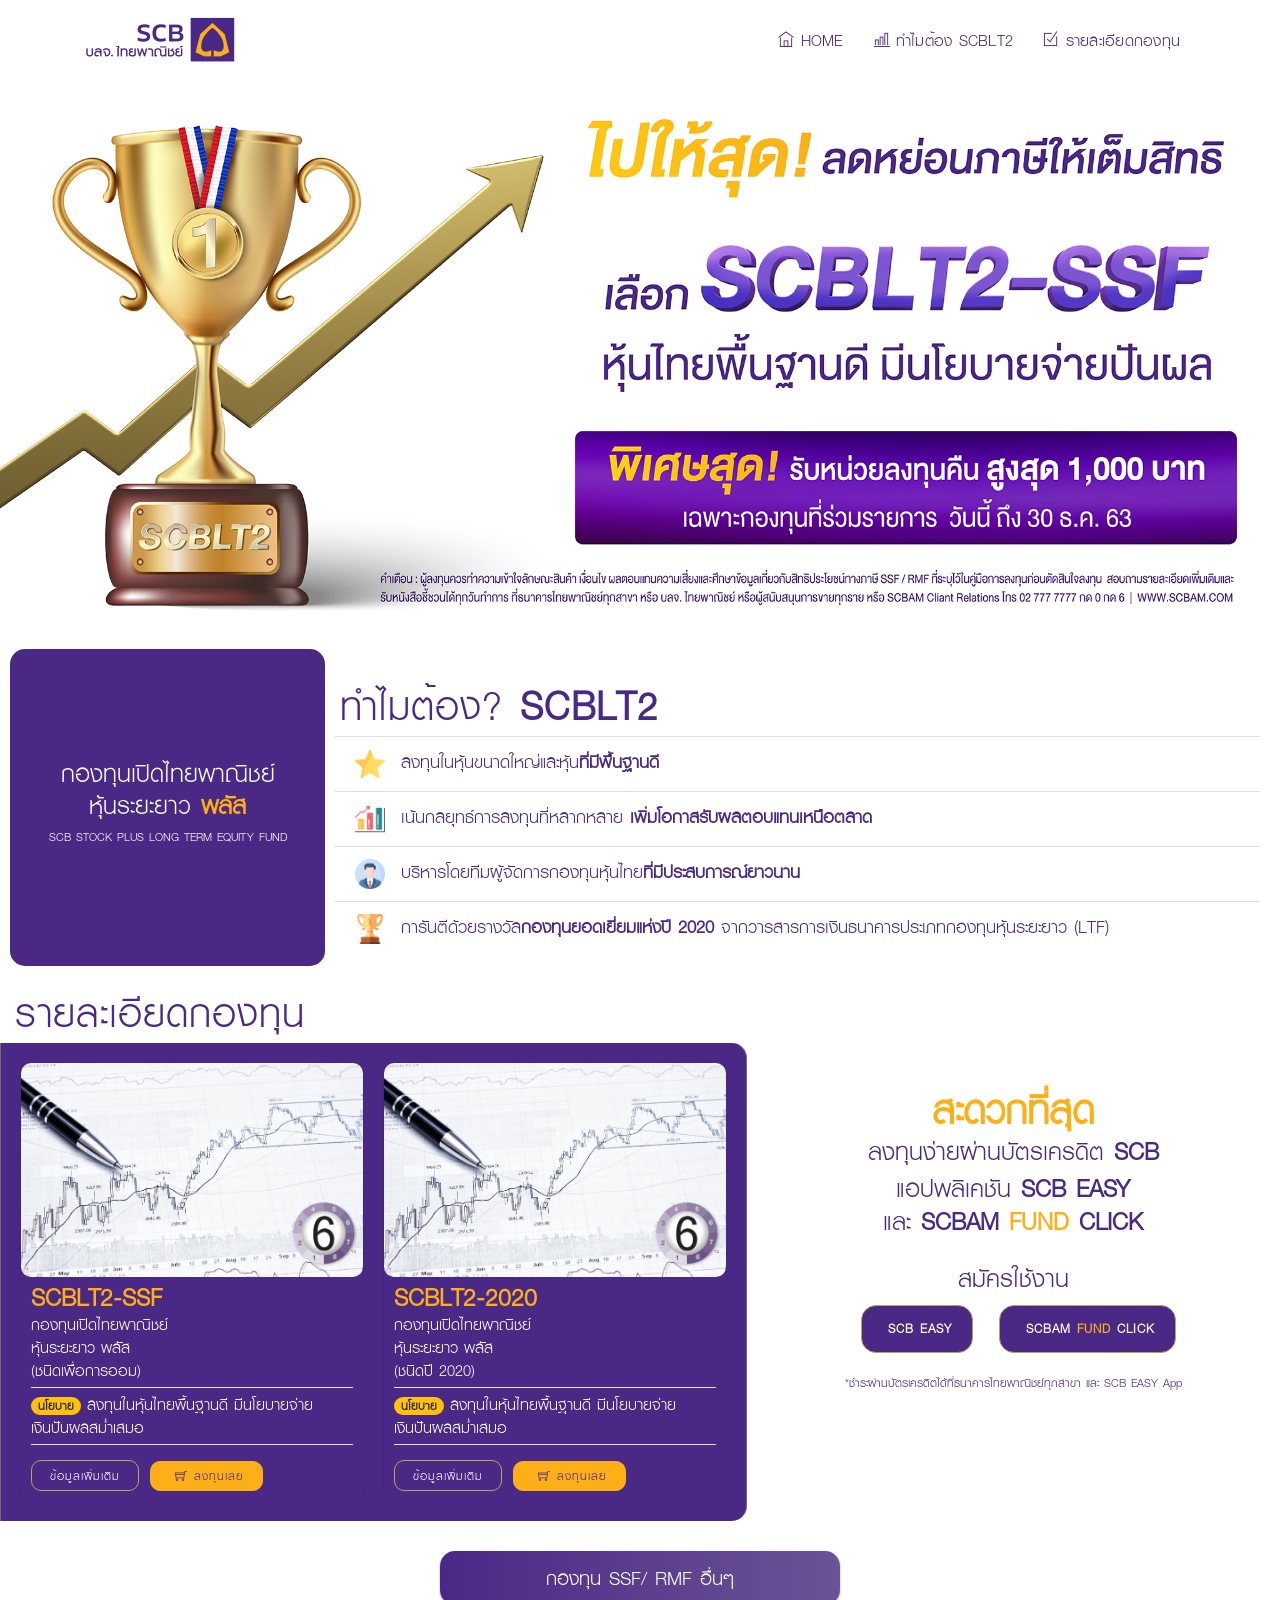
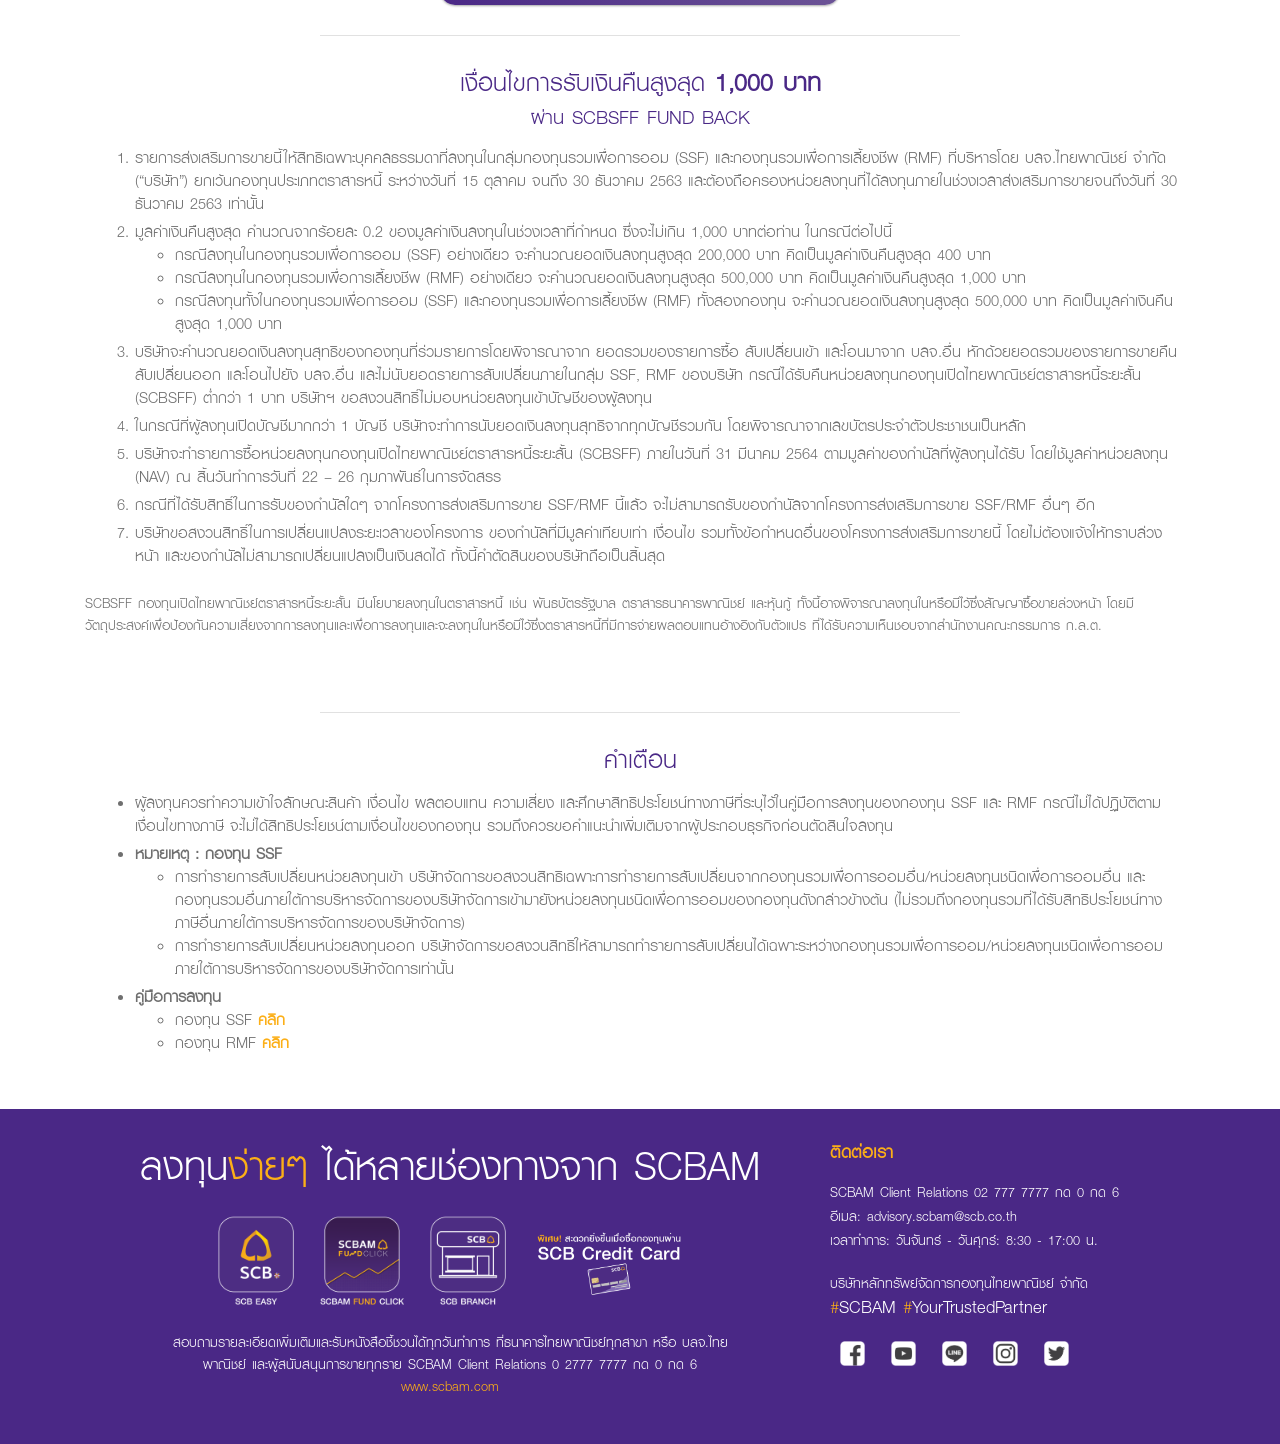
==== index.html @ 469ed24d "test_1" ====
<!doctype html>
<html lang="en">
    <head>
  <meta charset="utf-8">
  <meta name="viewport" content="width=device-width, initial-scale=1, shrink-to-fit=yes">
  <meta http-equiv="X-UA-Compatible" content="IE=edge">
  <meta name="description" content="ไปให้สุด!! ลดหย่อนภาษีให้เต็มสิทธิ เลือก SCBLT2-SSF หุ้นไทยพื้นฐานดี มีนโยบายจ่ายปันผล">
  <meta name="keywords" content="ไปให้สุด!! ลดหย่อนภาษีให้เต็มสิทธิ เลือก SCBLT2-SSF หุ้นไทยพื้นฐานดี มีนโยบายจ่ายปันผล">
  <meta name="author" content="CC">
  <meta name="apple-mobile-web-app-capable" content="yes">
		
  	<!-- Google Analytics  -->
  	<script type="text/javascript">

  var _gaq = _gaq || [];

  _gaq.push(['_setAccount', 'UA-19525207-1']);

  _gaq.push(['_trackPageview']);



  (function() {

    var ga = document.createElement('script'); ga.type = 'text/javascript'; ga.async = true;

    ga.src = ('https:' == document.location.protocol ? 'https://ssl' : 'http://www') + '.google-analytics.com/ga.js';

    var s = document.getElementsByTagName('script')[0]; s.parentNode.insertBefore(ga, s);

  })();

</script>		
  	<!-- Google Analytics  -->
		
<!-- Google Tag Manager -->
<script>(function(w,d,s,l,i){w[l]=w[l]||[];w[l].push({'gtm.start':
new Date().getTime(),event:'gtm.js'});var f=d.getElementsByTagName(s)[0],
j=d.createElement(s),dl=l!='dataLayer'?'&l='+l:'';j.async=true;j.src=
'https://www.googletagmanager.com/gtm.js?id='+i+dl;f.parentNode.insertBefore(j,f);
})(window,document,'script','dataLayer','GTM-55FWNGS');</script>
<!-- End Google Tag Manager -->		
        
    <!-- Facebook Pixel Code -->
    <script>
  !function(f,b,e,v,n,t,s)
  {if(f.fbq)return;n=f.fbq=function(){n.callMethod?
  n.callMethod.apply(n,arguments):n.queue.push(arguments)};
  if(!f._fbq)f._fbq=n;n.push=n;n.loaded=!0;n.version='2.0';
  n.queue=[];t=b.createElement(e);t.async=!0;
  t.src=v;s=b.getElementsByTagName(e)[0];
  s.parentNode.insertBefore(t,s)}(window, document,'script',
  'https://connect.facebook.net/en_US/fbevents.js');
  fbq('init', '694422924288775');
  fbq('track', 'PageView');
        </script>
	<noscript><img height="1" width="1" style="display:none"
  src="https://www.facebook.com/tr?id=694422924288775&ev=PageView&noscript=1"
/></noscript>
    <!-- End Facebook Pixel Code -->


  
  <title>ไปให้สุด!! ลดหย่อนภาษีให้เต็มสิทธิ เลือก SCBLT2-SSF หุ้นไทยพื้นฐานดี มีนโยบายจ่ายปันผล</title>
  
  <link rel="shortcut icon" type="image/x-icon" href="static/img/mini logo.ico">

  <!-- Plugin CSS -->
  <link href="static/plugin/bootstrap/css/bootstrap.min.css" rel="stylesheet">
  <link href="static/plugin/themify-icons/themify-icons.css" rel="stylesheet">
  <link href="static/plugin/owl-carousel/css/owl.carousel.min.css" rel="stylesheet">
  <!-- End -->



  <!-- Theme css -->
  <link href="static/css/header.css" rel="stylesheet">
  <link href="static/css/style_new.css" rel="stylesheet">
  <link href="static/css/color/default.css" rel="stylesheet" id="color_theme">
  <link href="static/css/scrolldown.css" rel="stylesheet" type="text/css">
  <link href="static/cifont/cifont.css" rel="stylesheet" type="text/css">
  <link href="static/css/responsive.css" rel="stylesheet" type="text/css">
  <link href="static/plugin/et-line/style.css" rel="stylesheet">
  <!-- End -->

		
	<style>
        .read-more {
  display: none;}
        
    .bg-center-top-left { background-position: top left; }
    
	.cc-justify {
    text-align: justify;
    text-justify: distribute;
        }
	
    .color-red {color:red}

	.videoWrapper {
	position: relative;
	padding-bottom: 56.25%; /* 16:9 */
	padding-top: 25px;
	height: 0;
	
	}
	.videoWrapper iframe {
	position: absolute;
	top: 0;
	left: 0;
	width: 100%;
	height: 100%;
	}
		
	.vdo-light-violet-scb-bg {background-color: #ecdffd}
		
	@media (max-width: 767px){
	.sm-violet-bg {background-color:#4a2886;
	}
    
	</style>
    		        
        
    <style>
        .theme-g-bg-new{
	background: #baa256;
	background: -moz-linear-gradient(left, #baa256 0%, #000 100%);
	background: -webkit-linear-gradient(left, #baa256 0%,#000 100%);
	background: linear-gradient(to right, #4a2886 0%,#3d1e73 100%);
	filter: progid:DXImageTransform.Microsoft.gradient( startColorstr='#baa256', endColorstr='#000',GradientType=1 );
}
        </style>
        
		
		
        

		
        
    </head>
	<!-- ========== Body Starts ========== -->
	<body data-spy="scroll" data-target=".navbar" data-offset="0">
  	<div id="loading">
    <div class="load-circle"><span class="one"></span></div>
  	</div>
		
		<!-- Google Tag Manager (noscript) -->
<noscript><iframe src="https://www.googletagmanager.com/ns.html?id=GTM-55FWNGS"
height="0" width="0" style="display:none;visibility:hidden"></iframe></noscript>
<!-- End Google Tag Manager (noscript) -->
		
  <!-- ========== Header Start ======== -->
        <header class="header header-white header-height " style="height: 80px;">
    <div class="fixed-header-bar">
		
      <!-- Container Start -->
      <div class="container">
        <nav class="navbar navbar-expand-lg menu-hover-text">
          <!-- navbar-brand -->
          <a class="navbar-brand" href="https://www.scbam.com/th/home" target="_blank">
			<img src="static/img/2_logo_scbam.png" alt="" width="150" title=""></a>
          <!-- / -->
          <!-- Mobile Toggle -->
            <button class="navbar-toggler hidden-lg-up" type="button" data-toggle="collapse" data-target="#header-01" aria-controls="header-01" aria-expanded="false" aria-label="Toggle navigation">
              <span></span>
              <span></span>
              <span></span>
            </button>
          <!-- /-->
          <div id="header-01" class="collapse navbar-collapse top-menu text-center">
            <!-- Menu Start -->
            <ul class="navbar-nav ml-auto">
              <li class="nav-item">
                <a class="nav-link" href="#"><i class="ti-home"></i> Home</a>
              </li>
				                
              <li class="nav-item ">
                <a class="nav-link" href="#why"><i class="ti-bar-chart"></i> ทำไมต้อง SCBLT2</a>
              </li>
				
				              <li class="nav-item ">
                <a class="nav-link" href="#de"><i class="ti-check-box"></i> รายละเอียดกองทุน</a>
              </li>

				
            </ul>
            <!-- / -->
          </div>
        </nav><!-- / -->
      </div>
      <!-- / -->
    </div> <!-- .fixed-header-bar -->
		
		
  </header> 
  <!-- ========== Header End ========== -->

  <!-- ========== Main Start ======== -->  
  <main>
      
    <section>
                    <div class="scroll-down sm-hidden-min" address="true"></div>

      <style>
          
.scroll-down {
  opacity: 1;
  -webkit-transition: all .5s ease-in 3s;
  transition: all .5s ease-in 3s;
}

.scroll-down {
  position: absolute;
  bottom: 30px;
    top: 55%;
  left: 50%;
  margin-left: -16px;
  display: block;
  width: 40px;
  height: 40px;
  border: 5px solid #fcaf17;
  background-size: 14px auto;
  border-radius: 50%;
  z-index: 2;
  -webkit-animation: bounce 2s infinite 2s;
  animation: bounce 2s infinite 2s;
  -webkit-transition: all .2s ease-in;
  transition: all .2s ease-in;
  transform: scale(1)
}

.scroll-down:before {
    position: absolute;
    top: calc(50% - 8px);
    left: calc(50% - 6px);
    transform: rotate(-45deg);
    display: block;
    width: 12px;
    height: 12px;
    content: "";
    border: 5px solid #fcaf17;
    border-width: 0px 0 5px 5px;
}

@keyframes bounce {
  0%,
  100%,
  20%,
  50%,
  80% {
    -webkit-transform: translateY(0);
    -ms-transform: translateY(0);
    transform: translateY(0);
  }
  40% {
    -webkit-transform: translateY(-10px);
    -ms-transform: translateY(-10px);
    transform: translateY(-10px);
  }
  60% {
    -webkit-transform: translateY(-5px);
    -ms-transform: translateY(-5px);
    transform: translateY(-5px);
  }
}
          </style>
      </section>
	  
	<section class="">
	  <img src="static/img/SCBAM-RMF-SSF/kv-lt2-sq.jpg" width="100%" alt="nature" class="">
	  </section> <!kv>
	  
	<section class="p-10px-tb">
      <div class="container-fluid">
        <div class="row p-10px sm-p-5px">
			
          <div class="col-12 col-md-3 violet-scb border-radius-15px p-10px-lr p-7-t sm-p-10px-b sm-hidden">
         <div class="justify-content-center text-center">
              <h6 class="color-white font-alt sm-font-30 m-20px-t sm-m-0px m-5px-b">กองทุนเปิดไทยพาณิชย์<br>หุ้นระยะยาว <span class="color-fcaf17 font-w-600">พลัส</span></h6>
			  <p class="font-alt font-12 sm-font-18 color-white">SCB STOCK PLUS LONG TERM EQUITY FUND</p>
        </div>
			  
          </div><!-- col --> <!sm-hidden>
			
          <div class="col-12 col-md-3 sm-hidden-min">
         <div class="justify-content-center text-center">
              <h6 class="color-4a2886 font-alt sm-font-30 m-20px-t sm-m-10px-b m-5px-b">กองทุนเปิดไทยพาณิชย์<br>หุ้นระยะยาว <span class="color-fcaf17 font-w-600">พลัส</span></h6>
			  <p class="font-alt font-12 sm-font-18 color-4a2886">SCB STOCK PLUS LONG TERM EQUITY FUND</p>
        </div>
			  
          </div><!-- col --> <!sm-hidden-min>

          <div class="col-12 col-md-9 m-20px-t sm-m-40px-t  p-10px">
<h4 class="color-4a2886 m-0px sm-m-5px-b m-5px-b m-5px-l letter-spacing-1 font-alt sm-font-30 text-left">ทำไมต้อง? <b>SCBLT2</b></h4>

<ul class="list-group list-group-flush">
  <li class="list-group-item">
<div class="media">
  <img src="static/img/SCBAM-RMF-SSF/bu-1.png" width="30px" class="mr-3" alt="">
  <div class="media-body">
	            <div class="font-18 sm-font-16 color-4a2886">ลงทุนในหุ้นขนาดใหญ่และหุ้น<b>ที่มีพื้นฐานดี</b></div>
	  
  </div>
</div>
	</li>
  <li class="list-group-item">
<div class="media">
  <img src="static/img/SCBAM-RMF-SSF/bu-2.png" width="30px" class="mr-3" alt="">
  <div class="media-body">
	            <div class="font-18 sm-font-16 color-4a2886">เน้นกลยุทธ์การลงทุนที่หลากหลาย <b>เพิ่มโอกาสรับผลตอบแทนเหนือตลาด</b></div>
	  
  </div>
</div>

	</li>
  <li class="list-group-item">
<div class="media">
  <img src="static/img/SCBAM-RMF-SSF/bu-3.png" width="30px" class="mr-3" alt="">
  <div class="media-body">
	            <div class="font-18 sm-font-16 color-4a2886">บริหารโดยทีมผู้จัดการกองทุนหุ้นไทย<b>ที่มีประสบการณ์ยาวนาน</b></div>
	  
  </div>
</div>

	</li>
  <li class="list-group-item">
<div class="media">
  <img src="static/img/SCBAM-RMF-SSF/bu-4.png" width="30px" class="mr-3" alt="">
  <div class="media-body">
	            <div class="font-18 sm-font-16 color-4a2886">การันตีด้วยรางวัล<b>กองทุนยอดเยี่ยมแห่งปี 2020</b> จากวารสารการเงินธนาคารประเภทกองทุนหุ้นระยะยาว (LTF)</div>
	  
  </div>
</div>

	</li>
</ul>          </div> <!-- col --> <!why>
        </div><!-- row -->
      </div><!-- container -->

    </section>	  
	  
	<section class="" id="de">
      <div class="container-fluid">
	<h4 class="color-4a2886 m-0px sm-m-0px-b m-5px-b sm-m-5px-b letter-spacing-1 font-alt sm-font-30 text-left">รายละเอียดกองทุน</h4>
        <div class="row">
          <div class="col-12 col-md-7 violet-scb border-lr sm-hidden">
			  
			  			<div class="m-20px-tb m-10px-lr">
        <div class="owl-carousel" data-nav-arrow="false" data-nav-dots="true" data-items="2" data-md-items="2" data-sm-items="2" data-xs-items="2" data-xx-items="1" data-space="1" data-autoplay="false" data-loop="false">
            
		  <div class="m-10px-lr border-radius-10px box-shadow-light">
              <div class="p-0px">
                  <img src="static/img/SCBAM-RMF-SSF/SCBLT2-SSF.jpg" alt="" class="border-radius-10px m-5px-b">
              </div>
              <div class="m-10px-lr">
        <!link><a href="https://www.scbam.com/th/fund/reduce-taxes/fund-information/scblt2-ssf" target="_blank" class="color-fcaf17 font-25 font-w-600">SCBLT2-SSF</a>
                <p class="m-0px font-16 color-white">กองทุนเปิดไทยพาณิชย์<br>หุ้นระยะยาว พลัส <br>(ชนิดเพื่อการออม)</p>
                  <hr class="m-5px-tb">
                <p class="m-5px-tb font-16 color-white"><span class="badge badge-pill badge-warning">นโยบาย</span> ลงทุนในหุ้นไทยพื้นฐานดี มีนโยบายจ่ายเงินปันผลสม่ำเสมอ</p>
                  <hr class="m-5px-tb">
		<!link><a href="https://www.scbam.com/th/fund/reduce-taxes/fund-information/scblt2-ssf" class="m-btn m-btn-s font-16 border-radius-10px m-10px-tb" target="_blank">ข้อมูลเพิ่มเติม</a>
		<!link><a href="#" class="m-btn m-btn-t-fcaf17 m-btn-s font-14 border-radius-10px m-5px-tb"><i class="ti-shopping-cart"></i> ลงทุนเลย</a>


              </div>
			</div>
            
		  <div class="m-10px-lr border-radius-10px box-shadow-light">
              <div class="p-0px">
                  <img src="static/img/SCBAM-RMF-SSF/SCBLT2-SSF.jpg" alt="" class="border-radius-10px m-5px-b">
              </div>
              <div class="m-10px-lr">
        <!link><a href="https://www.scbam.com/th/fund/equity-funds/fund-information/scblt2-2020" target="_blank" class="color-fcaf17 font-25 font-w-600">SCBLT2-2020</a>
                <p class="m-0px font-16 color-white">กองทุนเปิดไทยพาณิชย์<br>หุ้นระยะยาว พลัส <br>(ชนิดปี 2020)</p>
                  <hr class="m-5px-tb">
                <p class="m-5px-tb font-16 color-white"><span class="badge badge-pill badge-warning">นโยบาย</span> ลงทุนในหุ้นไทยพื้นฐานดี มีนโยบายจ่ายเงินปันผลสม่ำเสมอ</p>
                  <hr class="m-5px-tb">
		<!link><a href="https://www.scbam.com/th/fund/equity-funds/fund-information/scblt2-2020" class="m-btn m-btn-s font-16 border-radius-10px m-10px-tb" target="_blank">ข้อมูลเพิ่มเติม</a>
		<!link><a href="#" class="m-btn m-btn-t-fcaf17 m-btn-s font-14 border-radius-10px m-5px-tb"><i class="ti-shopping-cart"></i> ลงทุนเลย</a>
              </div>
			</div>
        	</div>  
			</div>
			  <style>
				  .border-lr {
					border-top-right-radius: 15px;
					border-bottom-right-radius: 15px;}
				  
			  </style>
			  
          </div><!-- col --> <!sm-hidden>
			
          <div class="col-12 col-md-7 violet-scb sm-hidden-min">
			  
			  			<div class="m-20px-tb m-10px-lr">
        <div class="owl-carousel" data-nav-arrow="false" data-nav-dots="true" data-items="2" data-md-items="2" data-sm-items="2" data-xs-items="2" data-xx-items="1" data-space="1" data-autoplay="false" data-loop="false">
            
		  <div class="m-10px-lr border-radius-10px box-shadow-light">
              <div class="p-0px">
                  <img src="static/img/SCBAM-RMF-SSF/SCBLT2-SSF.jpg" alt="" class="border-radius-10px m-5px-b">
              </div>
              <div class="m-10px-lr">
        <!link><a href="https://www.scbam.com/th/fund/reduce-taxes/fund-information/scblt2-ssf" target="_blank" class="color-fcaf17 font-25 font-w-600">SCBLT2-SSF</a>
                <p class="m-0px font-16 color-white">กองทุนเปิดไทยพาณิชย์<br>หุ้นระยะยาว พลัส <br>(ชนิดเพื่อการออม)</p>
                  <hr class="m-5px-tb">
                <p class="m-5px-tb font-16 color-white"><span class="badge badge-pill badge-warning">นโยบาย</span> ลงทุนในหุ้นไทยพื้นฐานดี มีนโยบายจ่ายเงินปันผลสม่ำเสมอ</p>
                  <hr class="m-5px-tb">
		<!link><a href="https://www.scbam.com/th/fund/reduce-taxes/fund-information/scblt2-ssf" class="m-btn m-btn-s font-16 border-radius-10px m-10px-tb" target="_blank">ข้อมูลเพิ่มเติม</a>
		<!link><a href="#" class="m-btn m-btn-t-fcaf17 m-btn-s font-14 border-radius-10px m-5px-tb"><i class="ti-shopping-cart"></i> ลงทุนเลย</a>


              </div>
			</div>
            
		  <div class="m-10px-lr border-radius-10px box-shadow-light">
              <div class="p-0px">
                  <img src="static/img/SCBAM-RMF-SSF/SCBLT2-SSF.jpg" alt="" class="border-radius-10px m-5px-b">
              </div>
              <div class="m-10px-lr">
        <!link><a href="https://www.scbam.com/th/fund/equity-funds/fund-information/scblt2-2020" target="_blank" class="color-fcaf17 font-25 font-w-600">SCBLT2-2020</a>
                <p class="m-0px font-16 color-white">กองทุนเปิดไทยพาณิชย์<br>หุ้นระยะยาว พลัส <br>(ชนิดปี 2020)</p>
                  <hr class="m-5px-tb">
                <p class="m-5px-tb font-16 color-white"><span class="badge badge-pill badge-warning">นโยบาย</span> ลงทุนในหุ้นไทยพื้นฐานดี มีนโยบายจ่ายเงินปันผลสม่ำเสมอ</p>
                  <hr class="m-5px-tb">
		<!link><a href="https://www.scbam.com/th/fund/equity-funds/fund-information/scblt2-2020" class="m-btn m-btn-s font-16 border-radius-10px m-10px-tb" target="_blank">ข้อมูลเพิ่มเติม</a>
		<!link><a href="#" class="m-btn m-btn-t-fcaf17 m-btn-s font-14 border-radius-10px m-5px-tb"><i class="ti-shopping-cart"></i> ลงทุนเลย</a>
              </div>
			</div>
        	</div>  
			</div>
			  
			  		<div class="m-10px-lr m-20px-b sm-hidden-min">
				<a href="https://www.scbam.com/medias/campaign/landing-page/SCBAM-RMF-SSF.html" class="gradient-button gradient-button-3">กองทุน SSF/ RMF อื่นๆ</a>
		</div>

			  <style>
				  .border-lr {
					border-top-right-radius: 15px;
					border-bottom-right-radius: 15px;}
				  
			  </style>
			  
          </div><!-- col --> <!sm-hidden-min>
			

          <div class="col-12 col-md-5 sm-m-30px-t p-40px-t p-30px-lr sm-p-20px-lr sm-hidden md-hidden border-radius-15px text-center">
              <h4 class="font-w-600 font-alt color-fcaf17 m-0px">สะดวกที่สุด</h4>
			  <div class="">
			<h6 class="font-w-400 font-alt color-4a2886 m-0px-b">ลงทุนง่ายผ่านบัตรเครดิต <b>SCB</b></h6>
              <h6 class="font-w-400 font-alt color-4a2886 m-5px-t">แอปพลิเคชัน <b>SCB EASY</b><br>และ <b>SCBAM <span class="color-fcaf17">FUND</span> CLICK</b></h6>
			</div>
			  <h6 class="font-alt text-center m-0px-b color-4a2886">สมัครใช้งาน</h6>
			  <center>
				  
				<div class="m-10px-t">
				  <a href="https://scbeasydownload.app.link/download" class="m-btn border-grey m-btn-x m-15px-lr border-radius-15px" target="_blank"><i class=""></i><b>SCB EASY</b></a>
				  
				  <a href="https://scbamfundclick.app.link/download" class="m-btn border-grey m-btn-x m-15px-lr border-radius-15px " target="_blank"><i class=""></i><b>SCBAM <span class="color-fcaf17">FUND</span> CLICK</b></a></div>
				  			  </center>
                      <p class="text-center font-12 m-20px-t m-0px-b color-4a2886">*ชำระผ่านบัตรเครดิตได้ที่ธนาคารไทยพาณิชย์ทุกสาขา และ SCB EASY App</p>

			  
          </div> <!-- col -->
			
          <div class="col-12 col-md-6 sm-hidden-min md-hidden-min">
<div class="feature-box p-40px-lr md-p-20px-lr p-10px-tb sm-p-0px-b border-tb-1 border-theme md-hidden-min">
              <div class="feature-content">
			<h5 class="font-w-400 font-alt color-4a2886 m-0px m-20px-b text-center">สะดวกที่สุด ลงทุนง่ายผ่านบัตรเครดิต <b>SCB</b> แอปพลิเคชัน <b>SCB EASY</b><br>และ <b>SCBAM <span class="color-fcaf17">FUND</span> CLICK</b></h5>
				  			  <h5 class="font-alt text-center m-0px-b color-4a2886">สมัครใช้งาน</h5>
				  <center>
					  <div class="m-20px-b">
				<a href="https://scbeasydownload.app.link/download" target="_blank"><img src="static/img/SCBAM-RMF-SSF/a.png" width="120px" alt=""></a>
				  <a href="https://scbamfundclick.app.link/download" target="_blank"><img src="static/img/SCBAM-RMF-SSF/g.png" width="120px" alt=""></a>
					  </div>
				  </center>
				  	<p class="text-center font-12 p-10px-b">*ชำระผ่านบัตรเครดิตได้ที่ธนาคารไทยพาณิชย์ทุกสาขา และ SCB EASY App</p>
				  

              </div><!-- feature-content -->
			<style>
				
			.border-tb-1 {
    border-top: 10px solid;
    border-bottom: 10px solid;
				border-color: #baa256;
				
			</style>
            </div>
			  
          </div> <!-- col -->
			

        </div><!-- row -->
      </div><!-- container -->
		
		<style>
		.m-btn.m-btn-t-fcaf17 {
    background: #fcaf17;
    border-color: #fcaf17;
    color: #4a2886
}
.m-btn.m-btn-t-fcaf17:hover, 
.m-btn.m-btn-t-fcaf17:focus {
    background: #fcd27f;
    border-color: #fcd27f;
    color: #4a2886
}
		</style>
	
    </section>
	  
	<section class="p-30px-tb">
		<div class="text-center sm-hidden">
				<a href="https://www.scbam.com/medias/campaign/landing-page/SCBAM-RMF-SSF.html" class="gradient-button gradient-button-3">กองทุน SSF/ RMF อื่นๆ</a>
		</div>
		
		 <style>
	.gradient-button {
    font-size: 20px;
    padding: 15px;
    text-align: center;
    text-transform: uppercase;
    transition: 0.5s;
    background-size: 200% auto;
    color: #fff;
    box-shadow: 0 0 20px #eee;
    border-radius: 15px;
    width: 400px;
    box-shadow: 0 1px 3px rgba(0,0,0,0.12), 0 1px 2px rgba(0,0,0,0.24);
    transition: all 0.3s cubic-bezier(.25,.8,.25,1);
    cursor: pointer;
    display: inline-block;
}
.gradient-button:hover{
    box-shadow: 0 10px 20px rgba(0,0,0,0.19), 0 6px 6px rgba(0,0,0,0.23);
    margin: 8px 10px 12px;
}
.gradient-button-3 {background-image: linear-gradient(to right, #4a2886 0%, #6c5496 51%, #5f4391 100%)}
.gradient-button-3:hover { background-position: right center; }
		 </style>
	  </section> 
	<hr width="50%" class="sm-hidden">
    <section id="6-1" class="p-30px-tb sm-p-0px-tb">
      <div class="container">
         <div class="row m-0px-b sm-m-20px-b m-30px-b">
          <div class="container">
            <h6 class="color-4a2886 m-5px-lr m-15px-b font-alt sm-font-20 text-center">เงื่อนไขการรับเงินคืนสูงสุด <b>1,000 บาท</b><br><span class="font-20">ผ่าน SCBSFF FUND BACK</span></h6>
			  
			  
			  <ol class="m-10px-lr font-16 sm-font-14">
                      
				  <li class="m-5px-b">รายการส่งเสริมการขายนี้ให้สิทธิเฉพาะบุคคลธรรมดาที่ลงทุนในกลุ่มกองทุนรวมเพื่อการออม (SSF) และกองทุนรวมเพื่อการเลี้ยงชีพ (RMF) ที่บริหารโดย บลจ.ไทยพาณิชย์ จำกัด (“บริษัท”) ยกเว้นกองทุนประเภทตราสารหนี้ ระหว่างวันที่ 15 ตุลาคม จนถึง 30 ธันวาคม 2563 และต้องถือครองหน่วยลงทุนที่ได้ลงทุนภายในช่วงเวลาส่งเสริมการขายจนถึงวันที่ 30 ธันวาคม 2563 เท่านั้น </li>
			  
				  <li class="m-5px-b">มูลค่าเงินคืนสูงสุด คำนวณจากร้อยละ 0.2 ของมูลค่าเงินลงทุนในช่วงเวลาที่กำหนด ซึ่งจะไม่เกิน 1,000 บาทต่อท่าน ในกรณีต่อไปนี้
                  <ul>
                      <li>กรณีลงทุนในกองทุนรวมเพื่อการออม (SSF) อย่างเดียว จะคำนวณยอดเงินลงทุนสูงสุด 200,000 บาท คิดเป็นมูลค่าเงินคืนสูงสุด 400 บาท</li>
                      <li>กรณีลงทุนในกองทุนรวมเพื่อการเลี้ยงชีพ (RMF) อย่างเดียว จะคำนวณยอดเงินลงทุนสูงสุด 500,000 บาท คิดเป็นมูลค่าเงินคืนสูงสุด 1,000 บาท</li>
                      <li>กรณีลงทุนทั้งในกองทุนรวมเพื่อการออม (SSF) และกองทุนรวมเพื่อการเลี้ยงชีพ (RMF) ทั้งสองกองทุน จะคำนวณยอดเงินลงทุนสูงสุด 500,000 บาท คิดเป็นมูลค่าเงินคืนสูงสุด 1,000 บาท</li>
                      </ul>
                  </li>
				  
				  <li class="m-5px-b">บริษัทจะคำนวณยอดเงินลงทุนสุทธิของกองทุนที่ร่วมรายการโดยพิจารณาจาก ยอดรวมของรายการซื้อ สับเปลี่ยนเข้า และโอนมาจาก บลจ.อื่น หักด้วยยอดรวมของรายการขายคืน สับเปลี่ยนออก และโอนไปยัง บลจ.อื่น และไม่นับยอดรายการสับเปลี่ยนภายในกลุ่ม SSF, RMF ของบริษัท กรณีได้รับคืนหน่วยลงทุนกองทุนเปิดไทยพาณิชย์ตราสารหนี้ระยะสั้น (SCBSFF) ต่ำกว่า 1 บาท บริษัทฯ ขอสงวนสิทธิ์ไม่มอบหน่วยลงทุนเข้าบัญชีของผู้ลงทุน</li>
                  
                  <li class="m-5px-b">ในกรณีที่ผู้ลงทุนเปิดบัญชีมากกว่า 1 บัญชี บริษัทจะทำการนับยอดเงินลงทุนสุทธิจากทุกบัญชีรวมกัน โดยพิจารณาจากเลขบัตรประจำตัวประชาชนเป็นหลัก</li>
                  
                  <li class="m-5px-b">บริษัทจะทำรายการซื้อหน่วยลงทุนกองทุนเปิดไทยพาณิชย์ตราสารหนี้ระยะสั้น (SCBSFF) ภายในวันที่ 31 มีนาคม 2564 ตามมูลค่าของกำนัลที่ผู้ลงทุนได้รับ โดยใช้มูลค่าหน่วยลงทุน (NAV) ณ สิ้นวันทำการวันที่ 22 – 26 กุมภาพันธ์ในการจัดสรร </li>
                  
                  <li class="m-5px-b">กรณีที่ได้รับสิทธิ์ในการรับของกำนัลใดๆ จากโครงการส่งเสริมการขาย SSF/RMF นี้แล้ว จะไม่สามารถรับของกำนัลจากโครงการส่งเสริมการขาย SSF/RMF อื่นๆ อีก</li>
                  
                  <li>บริษัทขอสงวนสิทธิ์ในการเปลี่ยนแปลงระยะเวลาของโครงการ ของกำนัลที่มีมูลค่าเทียบเท่า เงื่อนไข รวมทั้งข้อกำหนดอื่นของโครงการส่งเสริมการขายนี้ โดยไม่ต้องแจ้งให้ทราบล่วงหน้า และของกำนัลไม่สามารถเปลี่ยนแปลงเป็นเงินสดได้ ทั้งนี้คำตัดสินของบริษัทถือเป็นสิ้นสุด</li>
				  
                  
                  </ol>
                  <p class="font-14 sm-font-12 sm-m-10px-lr">SCBSFF กองทุนเปิดไทยพาณิชย์ตราสารหนี้ระยะสั้น มีนโยบายลงทุนในตราสารหนี้ เช่น พันธบัตรรัฐบาล ตราสารธนาคารพาณิชย์ และหุ้นกู้ ทั้งนี้อาจพิจารณาลงทุนในหรือมีไว้ซึ่งสัญญาซื้อขายล่วงหน้า โดยมีวัตถุประสงค์เพื่อป้องกันความเสี่ยงจากการลงทุนและเพื่อการลงทุนและจะลงทุนในหรือมีไว้ซึ่งตราสารหนี้ที่มีการจ่ายผลตอบแทนอ้างอิงกับตัวแปร ที่ได้รับความเห็นชอบจากสำนักงานคณะกรรมการ ก.ล.ต.</p>

          </div> <!-- col -->
        </div>


      </div> <!-- container -->

    </section> <!เงื่อนไข> 
      <hr width="50%">
    <section id="6-2" class="p-30px-t">
      <div class="container">
         <div class="row m-0px-b sm-m-20px-b m-30px-b">
          <div class="container">
            <h6 class="color-4a2886 m-5px-lr m-15px-b font-alt sm-font-20 text-center">คำเตือน</h6>
			  
			  
			  <ul class="m-10px-lr font-16 sm-font-14">
                      
				  <li class="m-5px-b">ผู้ลงทุนควรทำความเข้าใจลักษณะสินค้า เงื่อนไข ผลตอบแทน ความเสี่ยง และศึกษาสิทธิประโยชน์ทางภาษีที่ระบุไว้ในคู่มือการลงทุนของกองทุน SSF และ RMF กรณีไม่ได้ปฏิบัติตามเงื่อนไขทางภาษี จะไม่ได้สิทธิประโยชน์ตามเงื่อนไขของกองทุน รวมถึงควรขอคำแนะนำเพิ่มเติมจากผู้ประกอบธุรกิจก่อนตัดสินใจลงทุน</li>
			  
                  <li class="m-5px-b"><b>หมายเหตุ : กองทุน SSF</b>
                  <ul>
                      <li>การทำรายการสับเปลี่ยนหน่วยลงทุนเข้า บริษัทจัดการขอสงวนสิทธิเฉพาะการทำรายการสับเปลี่ยนจากกองทุนรวมเพื่อการออมอื่น/หน่วยลงทุนชนิดเพื่อการออมอื่น และกองทุนรวมอื่นภายใต้การบริหารจัดการของบริษัทจัดการเข้ามายังหน่วยลงทุนชนิดเพื่อการออมของกองทุนดังกล่าวข้างต้น (ไม่รวมถึงกองทุนรวมที่ได้รับสิทธิประโยชน์ทางภาษีอื่นภายใต้การบริหารจัดการของบริษัทจัดการ)</li>
                      
                      <li>การทำรายการสับเปลี่ยนหน่วยลงทุนออก บริษัทจัดการขอสงวนสิทธิให้สามารถทำรายการสับเปลี่ยนได้เฉพาะระหว่างกองทุนรวมเพื่อการออม/หน่วยลงทุนชนิดเพื่อการออม ภายใต้การบริหารจัดการของบริษัทจัดการเท่านั้น</li>
                      </ul>
                  </li>
				  
                    <li class="m-5px-b"><b>คู่มือการลงทุน</b>
                  <ul>
                      <li>กองทุน SSF <b><a href="https://www.scbam.com/medias/fund-doc/investment-manual/ssf-manual.pdf" target="_blank">คลิก</a></b></li>
                      
                      <li>กองทุน RMF <b><a href="https://www.scbam.com/medias/fund-doc/tax-manual/SCBAM_Tax_RMF.pdf" target="_blank">คลิก</a></b></li>
                      </ul>
                  </li>				  
                  </ul>
                  

          </div> <!-- col -->
        </div>


      </div> <!-- container -->

    </section>	  
	  
  </main>
  <!-- ========== Main End ========== -->  

  <!-- ========== Footer Start ====== -->
		<footer id="footer">
    <div class="violet-scb p-30px-tb">
      <div class="container">
        <div class="row">
          <div class="col-md-8 col-xs-8 sm-m-30px-b text-center sm-hidden">
              <h4 class="m-20px-b sm-m-10px-t sm-font-24 color-white">ลงทุน<span class="color-fcaf17">ง่ายๆ</span> ได้หลายช่องทางจาก SCBAM</h4>
			  
 <a href="https://www.scb.co.th/th/personal-banking/digital-banking/scb-easy/get-start.html" target="_blank"><img src="static/img/SCBAM_CI/a.png" width="100px" alt=""></a>
			  
			   <a href="https://www.scbam.com/medias/campaign/landing-page/scbamfundclick.html" target="_blank"><img src="static/img/SCBAM_CI/g.png" width="100px" alt=""></a>

			  
 <a href="https://www.scb.co.th/th/personal-banking/tools/services-locator.html" target="_blank"><img src="static/img/SCBAM_CI/b.png" width="100px" alt=""></a>
			  
			  <a href="https://www.scb.co.th/th/personal-banking/cards/credit-cards.html" target="_blank"><img src="static/img/SCBAM_CI/f.png" width="170px" alt=""></a>	  
			  
		<p class="m-20px-t m-100px-lr sm-m-5px-lr color-white font-14">สอบถามรายละเอียดเพิ่มเติมและรับหนังสือชี้ชวนได้ทุกวันทำการ ที่ธนาคารไทยพาณิชย์ทุกสาขา หรือ บลจ.ไทยพาณิชย์ และผู้สนับสนุนการขายทุกราย SCBAM Client Relations 0 2777 7777 กด 0 กด 6<br><a href="http://www.scbam.com" target="_blank">www.scbam.com</a></p>	



          </div> <!-- col -->
          <div class="col-md-8 col-xs-8 sm-m-30px-b text-center sm-hidden-min">
              <h4 class="m-20px-b font-alt color-white">ลงทุน<span class="color-fcaf17">ง่ายๆ</span> ได้หลายช่องทางจาก SCBAM</h4>
			  
 <a href="https://www.scb.co.th/th/personal-banking/digital-banking/scb-easy/get-start.html" target="_blank"><img src="static/img/SCBAM_CI/a.png" width="70px" alt=""></a>
			  
			   <a href="https://www.scbam.com/medias/campaign/landing-page/scbamfundclick.html" target="_blank"><img src="static/img/SCBAM_CI/g.png" width="70px" alt=""></a>

			  
 <a href="https://www.scb.co.th/th/personal-banking/tools/services-locator.html" target="_blank"><img src="static/img/SCBAM_CI/b.png" width="70px" alt=""></a>
			  
			  <a href="https://www.scb.co.th/th/personal-banking/cards/credit-cards.html" target="_blank"><img src="static/img/SCBAM_CI/f.png" width="90px" alt=""></a>	  
			  
		<p class="m-20px-t m-100px-lr sm-m-5px-lr color-white font-14">สอบถามรายละเอียดเพิ่มเติมและรับหนังสือชี้ชวนได้ทุกวันทำการ ที่ธนาคารไทยพาณิชย์ทุกสาขา หรือ บลจ.ไทยพาณิชย์ และผู้สนับสนุนการขายทุกราย SCBAM Client Relations 0 2777 7777 กด 0 กด 6<br><a href="http://www.scbam.com" target="_blank">www.scbam.com</a></p>	
 

          </div> <!-- col -->

          <div class="col-md-4 col-sm-12 sm-p-20px-lr">
            <h4 class="font-18 font-alt color-fcaf17 font-w-600 m-0px m-15px-b">ติดต่อเรา</h4>
			  <p class="color-white">SCBAM Client Relations <a href="tel:027777777" class="color-white">02 777 7777</a> กด 0 กด 6<br>อีเมล: <a href="mailto:advisory.scbam@scb.co.th" target="_top" class="color-white">advisory.scbam@scb.co.th</a><br>เวลาทำการ: วันจันทร์ - วันศุกร์: 8:30 - 17:00 น.</p>
			  
			<p class="m-0px m-20px-t color-white font-14">บริษัทหลักทรัพย์จัดการกองทุนไทยพาณิชย์ จำกัด</p>
			  
			<p class="m-0px color-white font-18"><span class="color-fcaf17">#</span>SCBAM <span class="color-fcaf17">#</span>YourTrustedPartner </p>
			  			  			  			  <div class="p-20px-t">
			  <a href="https://www.facebook.com/scbam.official" target="_blank" class="m-10px-lr sm-m-10px-lr"><img src="static/img/SCBAM_CI/5_FB-01.png" width="25px" alt=""></a>
										  
			  <a href="https://www.youtube.com/channel/UCKzFqxA6D2lkEtsm7VP82cQ/videos" target="_blank" class="m-10px-lr sm-m-10px-lr"><img src="static/img/SCBAM_CI/6_Yb-01.png" width="25px" alt=""></a>
                                      
			<a href="https://line.me/R/ti/p/%40scbam" target="_blank" class="m-10px-lr sm-m-10px-lr"><img src="static/img/SCBAM_CI/7_Line-01.png" width="25px" alt=""></a>
										  
						<a href="https://www.instagram.com/scbam_official/" target="_blank" class="m-10px-lr sm-m-10px-lr"><img src="static/img/SCBAM_CI/8_IG-01.png" width="25px" alt=""></a>
							  
			<a href="https://twitter.com/scbam_official" target="_blank" class="m-10px-lr sm-m-10px-lr"><img src="static/img/SCBAM_CI/9_TW-01.png" width="25px" alt=""></a>


          </div>

          </div> 
			<!-- col -->

        </div>
        <div class="row">
          <div class="col-12 text-center">


          </div><!-- col -->
        </div> <!-- row -->
      </div> <!-- container -->
    </div> <!-- bg-dark -->
  </footer> 
  <!-- ========== Footer End ======== --> 

  <!-- Jquery -->
  <script src="static/js/jquery-3.2.1.min.js"></script>	
  <script src="static/js/jquery-migrate-3.0.0.min.js"></script>
  <!-- End -->

  <!-- Plugin JS -->
  <script src="static/plugin/appear/jquery.appear.js"></script>
  <script src="static/plugin/bootstrap/js/popper.min.js"></script>
  <script src="static/plugin/bootstrap/js/bootstrap.js"></script>
  <!-- End -->
  

  <!-- Custom -->
  <script src="static/js/custom.js"></script>
  <!-- End -->
  <script type="text/javascript" src="static/plugin/owl-carousel/js/owl.carousel.min.js"></script>	
  <script src="css/jquery-cc.js"></script>
		
    <script src="assets/js/script.js"></script>
        
        <script>
         $(function() {
    $('.scroll-down')(function() {
      $('html, body').animate({scrollTop: $('section.ok').offset().top }, 'slow');
      return false;
    });
  });
        </script>
		

		
</body>
<!-- ========== จบขะ ========== -->
</html>
---- static/plugin/themify-icons/themify-icons.css ----
@font-face {
	font-family: 'themify';
	src:url('fonts/themify.eot?-fvbane');
	src:url('fonts/themify.eot?#iefix-fvbane') format('embedded-opentype'),
		url('fonts/themify.woff?-fvbane') format('woff'),
		url('fonts/themify.ttf?-fvbane') format('truetype'),
		url('fonts/themify.svg?-fvbane#themify') format('svg');
	font-weight: normal;
	font-style: normal;
}

[class^="ti-"], [class*=" ti-"] {
	font-family: 'themify';
	speak: none;
	font-style: normal;
	font-weight: normal;
	font-variant: normal;
	text-transform: none;
	line-height: 1;

	/* Better Font Rendering =========== */
	-webkit-font-smoothing: antialiased;
	-moz-osx-font-smoothing: grayscale;
}

.ti-wand:before {
	content: "\e600";
}
.ti-volume:before {
	content: "\e601";
}
.ti-user:before {
	content: "\e602";
}
.ti-unlock:before {
	content: "\e603";
}
.ti-unlink:before {
	content: "\e604";
}
.ti-trash:before {
	content: "\e605";
}
.ti-thought:before {
	content: "\e606";
}
.ti-target:before {
	content: "\e607";
}
.ti-tag:before {
	content: "\e608";
}
.ti-tablet:before {
	content: "\e609";
}
.ti-star:before {
	content: "\e60a";
}
.ti-spray:before {
	content: "\e60b";
}
.ti-signal:before {
	content: "\e60c";
}
.ti-shopping-cart:before {
	content: "\e60d";
}
.ti-shopping-cart-full:before {
	content: "\e60e";
}
.ti-settings:before {
	content: "\e60f";
}
.ti-search:before {
	content: "\e610";
}
.ti-zoom-in:before {
	content: "\e611";
}
.ti-zoom-out:before {
	content: "\e612";
}
.ti-cut:before {
	content: "\e613";
}
.ti-ruler:before {
	content: "\e614";
}
.ti-ruler-pencil:before {
	content: "\e615";
}
.ti-ruler-alt:before {
	content: "\e616";
}
.ti-bookmark:before {
	content: "\e617";
}
.ti-bookmark-alt:before {
	content: "\e618";
}
.ti-reload:before {
	content: "\e619";
}
.ti-plus:before {
	content: "\e61a";
}
.ti-pin:before {
	content: "\e61b";
}
.ti-pencil:before {
	content: "\e61c";
}
.ti-pencil-alt:before {
	content: "\e61d";
}
.ti-paint-roller:before {
	content: "\e61e";
}
.ti-paint-bucket:before {
	content: "\e61f";
}
.ti-na:before {
	content: "\e620";
}
.ti-mobile:before {
	content: "\e621";
}
.ti-minus:before {
	content: "\e622";
}
.ti-medall:before {
	content: "\e623";
}
.ti-medall-alt:before {
	content: "\e624";
}
.ti-marker:before {
	content: "\e625";
}
.ti-marker-alt:before {
	content: "\e626";
}
.ti-arrow-up:before {
	content: "\e627";
}
.ti-arrow-right:before {
	content: "\e628";
}
.ti-arrow-left:before {
	content: "\e629";
}
.ti-arrow-down:before {
	content: "\e62a";
}
.ti-lock:before {
	content: "\e62b";
}
.ti-location-arrow:before {
	content: "\e62c";
}
.ti-link:before {
	content: "\e62d";
}
.ti-layout:before {
	content: "\e62e";
}
.ti-layers:before {
	content: "\e62f";
}
.ti-layers-alt:before {
	content: "\e630";
}
.ti-key:before {
	content: "\e631";
}
.ti-import:before {
	content: "\e632";
}
.ti-image:before {
	content: "\e633";
}
.ti-heart:before {
	content: "\e634";
}
.ti-heart-broken:before {
	content: "\e635";
}
.ti-hand-stop:before {
	content: "\e636";
}
.ti-hand-open:before {
	content: "\e637";
}
.ti-hand-drag:before {
	content: "\e638";
}
.ti-folder:before {
	content: "\e639";
}
.ti-flag:before {
	content: "\e63a";
}
.ti-flag-alt:before {
	content: "\e63b";
}
.ti-flag-alt-2:before {
	content: "\e63c";
}
.ti-eye:before {
	content: "\e63d";
}
.ti-export:before {
	content: "\e63e";
}
.ti-exchange-vertical:before {
	content: "\e63f";
}
.ti-desktop:before {
	content: "\e640";
}
.ti-cup:before {
	content: "\e641";
}
.ti-crown:before {
	content: "\e642";
}
.ti-comments:before {
	content: "\e643";
}
.ti-comment:before {
	content: "\e644";
}
.ti-comment-alt:before {
	content: "\e645";
}
.ti-close:before {
	content: "\e646";
}
.ti-clip:before {
	content: "\e647";
}
.ti-angle-up:before {
	content: "\e648";
}
.ti-angle-right:before {
	content: "\e649";
}
.ti-angle-left:before {
	content: "\e64a";
}
.ti-angle-down:before {
	content: "\e64b";
}
.ti-check:before {
	content: "\e64c";
}
.ti-check-box:before {
	content: "\e64d";
}
.ti-camera:before {
	content: "\e64e";
}
.ti-announcement:before {
	content: "\e64f";
}
.ti-brush:before {
	content: "\e650";
}
.ti-briefcase:before {
	content: "\e651";
}
.ti-bolt:before {
	content: "\e652";
}
.ti-bolt-alt:before {
	content: "\e653";
}
.ti-blackboard:before {
	content: "\e654";
}
.ti-bag:before {
	content: "\e655";
}
.ti-move:before {
	content: "\e656";
}
.ti-arrows-vertical:before {
	content: "\e657";
}
.ti-arrows-horizontal:before {
	content: "\e658";
}
.ti-fullscreen:before {
	content: "\e659";
}
.ti-arrow-top-right:before {
	content: "\e65a";
}
.ti-arrow-top-left:before {
	content: "\e65b";
}
.ti-arrow-circle-up:before {
	content: "\e65c";
}
.ti-arrow-circle-right:before {
	content: "\e65d";
}
.ti-arrow-circle-left:before {
	content: "\e65e";
}
.ti-arrow-circle-down:before {
	content: "\e65f";
}
.ti-angle-double-up:before {
	content: "\e660";
}
.ti-angle-double-right:before {
	content: "\e661";
}
.ti-angle-double-left:before {
	content: "\e662";
}
.ti-angle-double-down:before {
	content: "\e663";
}
.ti-zip:before {
	content: "\e664";
}
.ti-world:before {
	content: "\e665";
}
.ti-wheelchair:before {
	content: "\e666";
}
.ti-view-list:before {
	content: "\e667";
}
.ti-view-list-alt:before {
	content: "\e668";
}
.ti-view-grid:before {
	content: "\e669";
}
.ti-uppercase:before {
	content: "\e66a";
}
.ti-upload:before {
	content: "\e66b";
}
.ti-underline:before {
	content: "\e66c";
}
.ti-truck:before {
	content: "\e66d";
}
.ti-timer:before {
	content: "\e66e";
}
.ti-ticket:before {
	content: "\e66f";
}
.ti-thumb-up:before {
	content: "\e670";
}
.ti-thumb-down:before {
	content: "\e671";
}
.ti-text:before {
	content: "\e672";
}
.ti-stats-up:before {
	content: "\e673";
}
.ti-stats-down:before {
	content: "\e674";
}
.ti-split-v:before {
	content: "\e675";
}
.ti-split-h:before {
	content: "\e676";
}
.ti-smallcap:before {
	content: "\e677";
}
.ti-shine:before {
	content: "\e678";
}
.ti-shift-right:before {
	content: "\e679";
}
.ti-shift-left:before {
	content: "\e67a";
}
.ti-shield:before {
	content: "\e67b";
}
.ti-notepad:before {
	content: "\e67c";
}
.ti-server:before {
	content: "\e67d";
}
.ti-quote-right:before {
	content: "\e67e";
}
.ti-quote-left:before {
	content: "\e67f";
}
.ti-pulse:before {
	content: "\e680";
}
.ti-printer:before {
	content: "\e681";
}
.ti-power-off:before {
	content: "\e682";
}
.ti-plug:before {
	content: "\e683";
}
.ti-pie-chart:before {
	content: "\e684";
}
.ti-paragraph:before {
	content: "\e685";
}
.ti-panel:before {
	content: "\e686";
}
.ti-package:before {
	content: "\e687";
}
.ti-music:before {
	content: "\e688";
}
.ti-music-alt:before {
	content: "\e689";
}
.ti-mouse:before {
	content: "\e68a";
}
.ti-mouse-alt:before {
	content: "\e68b";
}
.ti-money:before {
	content: "\e68c";
}
.ti-microphone:before {
	content: "\e68d";
}
.ti-menu:before {
	content: "\e68e";
}
.ti-menu-alt:before {
	content: "\e68f";
}
.ti-map:before {
	content: "\e690";
}
.ti-map-alt:before {
	content: "\e691";
}
.ti-loop:before {
	content: "\e692";
}
.ti-location-pin:before {
	content: "\e693";
}
.ti-list:before {
	content: "\e694";
}
.ti-light-bulb:before {
	content: "\e695";
}
.ti-Italic:before {
	content: "\e696";
}
.ti-info:before {
	content: "\e697";
}
.ti-infinite:before {
	content: "\e698";
}
.ti-id-badge:before {
	content: "\e699";
}
.ti-hummer:before {
	content: "\e69a";
}
.ti-home:before {
	content: "\e69b";
}
.ti-help:before {
	content: "\e69c";
}
.ti-headphone:before {
	content: "\e69d";
}
.ti-harddrives:before {
	content: "\e69e";
}
.ti-harddrive:before {
	content: "\e69f";
}
.ti-gift:before {
	content: "\e6a0";
}
.ti-game:before {
	content: "\e6a1";
}
.ti-filter:before {
	content: "\e6a2";
}
.ti-files:before {
	content: "\e6a3";
}
.ti-file:before {
	content: "\e6a4";
}
.ti-eraser:before {
	content: "\e6a5";
}
.ti-envelope:before {
	content: "\e6a6";
}
.ti-download:before {
	content: "\e6a7";
}
.ti-direction:before {
	content: "\e6a8";
}
.ti-direction-alt:before {
	content: "\e6a9";
}
.ti-dashboard:before {
	content: "\e6aa";
}
.ti-control-stop:before {
	content: "\e6ab";
}
.ti-control-shuffle:before {
	content: "\e6ac";
}
.ti-control-play:before {
	content: "\e6ad";
}
.ti-control-pause:before {
	content: "\e6ae";
}
.ti-control-forward:before {
	content: "\e6af";
}
.ti-control-backward:before {
	content: "\e6b0";
}
.ti-cloud:before {
	content: "\e6b1";
}
.ti-cloud-up:before {
	content: "\e6b2";
}
.ti-cloud-down:before {
	content: "\e6b3";
}
.ti-clipboard:before {
	content: "\e6b4";
}
.ti-car:before {
	content: "\e6b5";
}
.ti-calendar:before {
	content: "\e6b6";
}
.ti-book:before {
	content: "\e6b7";
}
.ti-bell:before {
	content: "\e6b8";
}
.ti-basketball:before {
	content: "\e6b9";
}
.ti-bar-chart:before {
	content: "\e6ba";
}
.ti-bar-chart-alt:before {
	content: "\e6bb";
}
.ti-back-right:before {
	content: "\e6bc";
}
.ti-back-left:before {
	content: "\e6bd";
}
.ti-arrows-corner:before {
	content: "\e6be";
}
.ti-archive:before {
	content: "\e6bf";
}
.ti-anchor:before {
	content: "\e6c0";
}
.ti-align-right:before {
	content: "\e6c1";
}
.ti-align-left:before {
	content: "\e6c2";
}
.ti-align-justify:before {
	content: "\e6c3";
}
.ti-align-center:before {
	content: "\e6c4";
}
.ti-alert:before {
	content: "\e6c5";
}
.ti-alarm-clock:before {
	content: "\e6c6";
}
.ti-agenda:before {
	content: "\e6c7";
}
.ti-write:before {
	content: "\e6c8";
}
.ti-window:before {
	content: "\e6c9";
}
.ti-widgetized:before {
	content: "\e6ca";
}
.ti-widget:before {
	content: "\e6cb";
}
.ti-widget-alt:before {
	content: "\e6cc";
}
.ti-wallet:before {
	content: "\e6cd";
}
.ti-video-clapper:before {
	content: "\e6ce";
}
.ti-video-camera:before {
	content: "\e6cf";
}
.ti-vector:before {
	content: "\e6d0";
}
.ti-themify-logo:before {
	content: "\e6d1";
}
.ti-themify-favicon:before {
	content: "\e6d2";
}
.ti-themify-favicon-alt:before {
	content: "\e6d3";
}
.ti-support:before {
	content: "\e6d4";
}
.ti-stamp:before {
	content: "\e6d5";
}
.ti-split-v-alt:before {
	content: "\e6d6";
}
.ti-slice:before {
	content: "\e6d7";
}
.ti-shortcode:before {
	content: "\e6d8";
}
.ti-shift-right-alt:before {
	content: "\e6d9";
}
.ti-shift-left-alt:before {
	content: "\e6da";
}
.ti-ruler-alt-2:before {
	content: "\e6db";
}
.ti-receipt:before {
	content: "\e6dc";
}
.ti-pin2:before {
	content: "\e6dd";
}
.ti-pin-alt:before {
	content: "\e6de";
}
.ti-pencil-alt2:before {
	content: "\e6df";
}
.ti-palette:before {
	content: "\e6e0";
}
.ti-more:before {
	content: "\e6e1";
}
.ti-more-alt:before {
	content: "\e6e2";
}
.ti-microphone-alt:before {
	content: "\e6e3";
}
.ti-magnet:before {
	content: "\e6e4";
}
.ti-line-double:before {
	content: "\e6e5";
}
.ti-line-dotted:before {
	content: "\e6e6";
}
.ti-line-dashed:before {
	content: "\e6e7";
}
.ti-layout-width-full:before {
	content: "\e6e8";
}
.ti-layout-width-default:before {
	content: "\e6e9";
}
.ti-layout-width-default-alt:before {
	content: "\e6ea";
}
.ti-layout-tab:before {
	content: "\e6eb";
}
.ti-layout-tab-window:before {
	content: "\e6ec";
}
.ti-layout-tab-v:before {
	content: "\e6ed";
}
.ti-layout-tab-min:before {
	content: "\e6ee";
}
.ti-layout-slider:before {
	content: "\e6ef";
}
.ti-layout-slider-alt:before {
	content: "\e6f0";
}
.ti-layout-sidebar-right:before {
	content: "\e6f1";
}
.ti-layout-sidebar-none:before {
	content: "\e6f2";
}
.ti-layout-sidebar-left:before {
	content: "\e6f3";
}
.ti-layout-placeholder:before {
	content: "\e6f4";
}
.ti-layout-menu:before {
	content: "\e6f5";
}
.ti-layout-menu-v:before {
	content: "\e6f6";
}
.ti-layout-menu-separated:before {
	content: "\e6f7";
}
.ti-layout-menu-full:before {
	content: "\e6f8";
}
.ti-layout-media-right-alt:before {
	content: "\e6f9";
}
.ti-layout-media-right:before {
	content: "\e6fa";
}
.ti-layout-media-overlay:before {
	content: "\e6fb";
}
.ti-layout-media-overlay-alt:before {
	content: "\e6fc";
}
.ti-layout-media-overlay-alt-2:before {
	content: "\e6fd";
}
.ti-layout-media-left-alt:before {
	content: "\e6fe";
}
.ti-layout-media-left:before {
	content: "\e6ff";
}
.ti-layout-media-center-alt:before {
	content: "\e700";
}
.ti-layout-media-center:before {
	content: "\e701";
}
.ti-layout-list-thumb:before {
	content: "\e702";
}
.ti-layout-list-thumb-alt:before {
	content: "\e703";
}
.ti-layout-list-post:before {
	content: "\e704";
}
.ti-layout-list-large-image:before {
	content: "\e705";
}
.ti-layout-line-solid:before {
	content: "\e706";
}
.ti-layout-grid4:before {
	content: "\e707";
}
.ti-layout-grid3:before {
	content: "\e708";
}
.ti-layout-grid2:before {
	content: "\e709";
}
.ti-layout-grid2-thumb:before {
	content: "\e70a";
}
.ti-layout-cta-right:before {
	content: "\e70b";
}
.ti-layout-cta-left:before {
	content: "\e70c";
}
.ti-layout-cta-center:before {
	content: "\e70d";
}
.ti-layout-cta-btn-right:before {
	content: "\e70e";
}
.ti-layout-cta-btn-left:before {
	content: "\e70f";
}
.ti-layout-column4:before {
	content: "\e710";
}
.ti-layout-column3:before {
	content: "\e711";
}
.ti-layout-column2:before {
	content: "\e712";
}
.ti-layout-accordion-separated:before {
	content: "\e713";
}
.ti-layout-accordion-merged:before {
	content: "\e714";
}
.ti-layout-accordion-list:before {
	content: "\e715";
}
.ti-ink-pen:before {
	content: "\e716";
}
.ti-info-alt:before {
	content: "\e717";
}
.ti-help-alt:before {
	content: "\e718";
}
.ti-headphone-alt:before {
	content: "\e719";
}
.ti-hand-point-up:before {
	content: "\e71a";
}
.ti-hand-point-right:before {
	content: "\e71b";
}
.ti-hand-point-left:before {
	content: "\e71c";
}
.ti-hand-point-down:before {
	content: "\e71d";
}
.ti-gallery:before {
	content: "\e71e";
}
.ti-face-smile:before {
	content: "\e71f";
}
.ti-face-sad:before {
	content: "\e720";
}
.ti-credit-card:before {
	content: "\e721";
}
.ti-control-skip-forward:before {
	content: "\e722";
}
.ti-control-skip-backward:before {
	content: "\e723";
}
.ti-control-record:before {
	content: "\e724";
}
.ti-control-eject:before {
	content: "\e725";
}
.ti-comments-smiley:before {
	content: "\e726";
}
.ti-brush-alt:before {
	content: "\e727";
}
.ti-youtube:before {
	content: "\e728";
}
.ti-vimeo:before {
	content: "\e729";
}
.ti-twitter:before {
	content: "\e72a";
}
.ti-time:before {
	content: "\e72b";
}
.ti-tumblr:before {
	content: "\e72c";
}
.ti-skype:before {
	content: "\e72d";
}
.ti-share:before {
	content: "\e72e";
}
.ti-share-alt:before {
	content: "\e72f";
}
.ti-rocket:before {
	content: "\e730";
}
.ti-pinterest:before {
	content: "\e731";
}
.ti-new-window:before {
	content: "\e732";
}
.ti-microsoft:before {
	content: "\e733";
}
.ti-list-ol:before {
	content: "\e734";
}
.ti-linkedin:before {
	content: "\e735";
}
.ti-layout-sidebar-2:before {
	content: "\e736";
}
.ti-layout-grid4-alt:before {
	content: "\e737";
}
.ti-layout-grid3-alt:before {
	content: "\e738";
}
.ti-layout-grid2-alt:before {
	content: "\e739";
}
.ti-layout-column4-alt:before {
	content: "\e73a";
}
.ti-layout-column3-alt:before {
	content: "\e73b";
}
.ti-layout-column2-alt:before {
	content: "\e73c";
}
.ti-instagram:before {
	content: "\e73d";
}
.ti-google:before {
	content: "\e73e";
}
.ti-github:before {
	content: "\e73f";
}
.ti-flickr:before {
	content: "\e740";
}
.ti-facebook:before {
	content: "\e741";
}
.ti-dropbox:before {
	content: "\e742";
}
.ti-dribbble:before {
	content: "\e743";
}
.ti-apple:before {
	content: "\e744";
}
.ti-android:before {
	content: "\e745";
}
.ti-save:before {
	content: "\e746";
}
.ti-save-alt:before {
	content: "\e747";
}
.ti-yahoo:before {
	content: "\e748";
}
.ti-wordpress:before {
	content: "\e749";
}
.ti-vimeo-alt:before {
	content: "\e74a";
}
.ti-twitter-alt:before {
	content: "\e74b";
}
.ti-tumblr-alt:before {
	content: "\e74c";
}
.ti-trello:before {
	content: "\e74d";
}
.ti-stack-overflow:before {
	content: "\e74e";
}
.ti-soundcloud:before {
	content: "\e74f";
}
.ti-sharethis:before {
	content: "\e750";
}
.ti-sharethis-alt:before {
	content: "\e751";
}
.ti-reddit:before {
	content: "\e752";
}
.ti-pinterest-alt:before {
	content: "\e753";
}
.ti-microsoft-alt:before {
	content: "\e754";
}
.ti-linux:before {
	content: "\e755";
}
.ti-jsfiddle:before {
	content: "\e756";
}
.ti-joomla:before {
	content: "\e757";
}
.ti-html5:before {
	content: "\e758";
}
.ti-flickr-alt:before {
	content: "\e759";
}
.ti-email:before {
	content: "\e75a";
}
.ti-drupal:before {
	content: "\e75b";
}
.ti-dropbox-alt:before {
	content: "\e75c";
}
.ti-css3:before {
	content: "\e75d";
}
.ti-rss:before {
	content: "\e75e";
}
.ti-rss-alt:before {
	content: "\e75f";
}
---- static/css/header.css ----
.header .navbar-toggler span {
  display: block;
  width: 22px;
  height: 2px;
  border-radius: 1px;
  background: #333;
}
.header .navbar-toggler span + span {
    margin-top: 4px;
}
.dark-logo {
  display: none;
}
.fixed-header .dark-logo {
 display: block; 
}
.fixed-header .light-logo {
  display: none;
}

.header,
.header * {
  -webkit-transition: ease all 0.3s;
     -moz-transition: ease all 0.3s;
       -o-transition: ease all 0.3s;
      -ms-transition: ease all 0.3s;
          transition: ease all 0.3s;
}

.header-transparent {
  position: fixed;
  top: 20px;
  left: 0;
  right: 0;
  z-index: 9;
}
.header-transparent .navbar {
  padding-right: 0;
  padding-left: 0;
}
.header-transparent .navbar-nav .nav-link {
  text-transform: uppercase;
  color: #eee;
  text-shadow: 1px 1px 1px rgba(0,0,0,.1);
  font-size: 12px;
  font-weight: 500;
  letter-spacing: 2px;
  padding: 20px 15px;
}

.fixed-header.header-transparent {
  background: #fff;
  box-shadow: 0 1px 27px -3px rgba(0,0,0,.2);
  top: 0;
}

.fixed-header.header-transparent .navbar-nav .nav-link {
  color: #444;
  padding: 15px 15px;
}


@media (max-width: 991px){
  .header-transparent {
    top: 0;
    background: #fff;
  }
  .header-transparent .light-logo {
    display: none;
  }
  .header-transparent .dark-logo {
    display: block;
  }
  .header-transparent .navbar-nav {
    padding-top: 15px;
  }
  .header-transparent .navbar-nav .nav-link {
    color: #444;
    padding: 5px 10px !important;
  }
}

.header-transparent-dark {
  position: fixed;
  top: 20px;
  left: 0;
  right: 0;
  z-index: 9;
}
.header-transparent-dark .navbar {
  padding-right: 0;
  padding-left: 0;
}
.header-transparent-dark .navbar-nav .nav-link {
  text-transform: uppercase;
  color: #4B2885;
  font-size: 22px;
  font-weight: 300;
  letter-spacing: 0.5px;
  padding: 20px 15px;
}

.fixed-header.header-transparent-dark {
  background: #fff;
  top: 0;
  box-shadow: 0 5px 10px -10px rgba(0, 0, 0, 0.6);
}

.fixed-header.header-transparent-dark .navbar-nav .nav-link {
  color: #444;
  padding: 15px 15px;
}


@media (max-width: 991px){
  .header-transparent-dark {
    background: #fff;
    top: 0;
  }
  .header-transparent-dark .light-logo {
    display: none;
  }
  .header-transparent-dark .dark-logo {
    display: block;
  }
  .header-transparent-dark .navbar-nav {
    padding-top: 15px;
  }
  .header-transparent-dark .navbar-nav .nav-link {
    color: #444;
    padding: 5px 10px !important;
  }
}


/*-----------------------
* Header White
-------------------------*/
.header-white .fixed-header-bar {
  position: fixed;
  top: 0;
  left: 0;
  right: 0;
  z-index: 9;
  background: #fff;
}
.header-white .navbar {
  padding-right: 0;
  padding-left: 0;
}
.header-white .navbar-nav .nav-link {
  text-transform: uppercase;
  color: #4B2885;
  font-size: 16px;
  font-weight: 400;
  letter-spacing: 0.015em;
  padding: 20px 15px;
}



@media (max-width: 991px){
  .header-white .navbar-nav {
    padding-top: 15px;
  }
  .header-white .navbar-nav .nav-link {
    color: #444;
    padding: 5px 10px !important;
  }
}


/*-----------------------
* Header Black
-------------------------*/
.header-black .fixed-header-bar {
  position: fixed;
  top: 0;
  left: 0;
  right: 0;
  z-index: 9;
  background: #fff;
}
.header-black .navbar {
  padding-right: 0;
  padding-left: 0;
}
.header-black .navbar-nav .nav-link {
  text-transform: uppercase;
  color: #4a2885;
  text-shadow: 0px 0px 0px rgba(0,0,0,.1);
  font-size: 16px;
  font-weight: 400;
  letter-spacing: 1px;
  padding: 20px 15px;
  position: relative;
}
.header-black .navbar-nav .nav-link:after {
  content: "";
  height: 2px;
  position: absolute;
  bottom: 15px;
  left: 0;
  background: #fcaf17;
  -webkit-transition: ease all 0.3s;
     -moz-transition: ease all 0.3s;
       -o-transition: ease all 0.3s;
          transition: ease all 0.3s;
}

.header-black .navbar-nav .nav-link.active:after {
  left: 15px;
  right: 15px;
}

.header-black .navbar-toggler span {
  background: #4a2886;
}


@media (max-width: 991px){
  .header-black .navbar-nav {
    padding-top: 15px;
  }
  .header-black .navbar-nav .nav-link {
    color: #4a2885;
    padding: 10px 10px !important;
    display: inline-block;
  }
  .header-black .navbar-nav .nav-link.active:after {
    left: 9px;
    right: 15px;
    bottom: 6px;
  }
}

/*-----------------------
* Header With Top bar
-------------------------*/
.header-with-topbar .fixed-header-bar {
  position: fixed;
  top: 0;
  left: 0;
  right: 0;
  z-index: 9;
  background: #fff;
  box-shadow: 0px 0px 30px rgba(115, 128, 157, 0.1);
}
.header-with-topbar .top-bar {
  background: #f7f7f7;
  padding: 10px 0;
  border-bottom: 1px solid #ddd;  
}
.header-with-topbar .mail {
  color: #444;
  text-transform: uppercase;
  font-size: 12px;
}

.header-with-topbar .navbar {
  padding: 15px 0;
}

.header-with-topbar .navbar-nav .nav-item {
  margin: 13px 20px;
}

.header-with-topbar .navbar-nav .nav-item:last-child {
  margin-right: 0;
}

.header-with-topbar .navbar-nav .nav-link {
  color: #232323;
  text-transform: uppercase;
  font-weight: 500;
  line-height: normal;
  padding: 5px 0;
}

.fixed-header.header-with-topbar .fixed-header-bar {
  top: -45px;
}

@media (max-width: 991px){
  .header-with-topbar .top-bar {
    display: none;
  }
}


/*Dark Top Bar*/
.header-with-topbar .top-bar-dark {
  background: #222
}
.header-with-topbar .top-bar-dark .mail {
  color: #b3b3b3;
}
.header-with-topbar .top-bar-dark .social-icons-light a {
  color: #b3b3b3; 
}
.header-with-topbar .top-bar-dark .social-icons-light a:hover {
  color: #fff;
}

@media (max-width: 991px){
  .fixed-header.header-with-topbar .fixed-header-bar {
    top: 0;
  }
  .header-with-topbar .top-bar-dark {
    display: none;
  }
}


/*-----------------------
* header navbar toggler
-------------------------*/
/*Toggle menu*/
.toggler-menu {
  width: 30px;
  height: 30px;
  border: none;
  background: transparent;
  position: relative;
  cursor: pointer;
  outline: none !important;
  z-index: 10;
  transition: ease all 0.3s;
}
.toggler-menu > span {
  width: 100%;
  height: 2px;
  display: inline-block;
  position: absolute;
  float: left;
  left: 0;
  right: 0;
  top: 6px;
  background: #fff;
  margin: auto;
  transition: ease all 0.3s;
}
.toggler-menu > span:nth-child(2) {
  top: 0;
  bottom: 0;
}
.toggler-menu > span:nth-child(3) {
  bottom: 6px;
  top: auto;
}
.toggler-menu.open {
  transform: rotate(-45deg);
  transition-delay: 0.3s;
}
.toggler-menu.open > span:nth-child(1) {
  width: 0;
}
.toggler-menu.open > span:nth-child(3) {
  width: 2px;
  height: 100%;
  top: 0;
  bottom: 0;
}


.header-navbar-toggler {
  position: absolute;
  top: 20px;
  left: 0;
  right: 0;
  z-index: 9;
}

.header-navbar-toggler .navbar-toggler span {
  background: #fff;
}
.header-navbar-toggler .top-menu {
  position: absolute;
  top: 0;
  left: 0;
  right: 0;
}


.header-navbar-toggler .navbar-collapse {
    position: fixed;
    top: 0;
    left: 0;
    right: 0;
    width: 100%;
    height: 100%;
    z-index: 9;
    margin: auto;
    background-color: rgba(0,0,0,0.95);
    opacity: 0;
    
    -webkit-transition: all 400ms ease 0s;
            transition: all 400ms ease 0s;
    -webkit-transform: rotateX(90deg);
            transform: rotateX(90deg);
    -webkit-transform-origin: 0 0;
        -ms-transform-origin: 0 0;
            transform-origin: 0 0;
            transition: all 0.5s ease;
    -webkit-transition: all 0.5s ease;
       -moz-transition: all 0.5s ease;
            transition-delay: 0s;
         -o-transition: all 0.5s ease;
    box-shadow: 0 2px 2px 0 rgba(0, 0, 0, 0.16), 0 0 0 1px rgba(0, 0, 0, 0.08);

}
.header-navbar-toggler .navbar-collapse.menu-open {
    opacity: 1;
    opacity: 1;
    visibility: visible;
    -webkit-transition-delay: 200ms !important;
            transition-delay: 200ms !important;
    -webkit-transform: rotateX(0deg);
            transform: rotateX(0deg);
}
.header-navbar-toggler .navbar-nav li {
  opacity: 0;
  -webkit-transform: translatey(50px);
     -moz-transform: translatey(50px);
       -o-transform: translatey(50px);
          transform: translatey(50px);
  -webkit-transition: ease all 0.5s;
     -moz-transition: ease all 0.5s;
       -o-transition: ease all 0.5s;
          transition: ease all 0.5s;
          
}
.header-navbar-toggler .menu-open .navbar-nav li { 
  -webkit-transform: translatey(0px);
     -moz-transform: translatey(0px);
       -o-transform: translatey(0px);
          transform: translatey(0px);
          opacity: 1;
}
.header-navbar-toggler .menu-open .navbar-nav li:nth-child(1) {
  transition-delay: 0.4s;
}
.header-navbar-toggler .menu-open .navbar-nav li:nth-child(2) {
  transition-delay: 0.5s;
}
.header-navbar-toggler .menu-open .navbar-nav li:nth-child(3) {
  transition-delay: 0.6s;
}
.header-navbar-toggler .menu-open .navbar-nav li:nth-child(4) {
  transition-delay: 0.7s;
}
.header-navbar-toggler .menu-open .navbar-nav li:nth-child(5) {
  transition-delay: 0.8s;
}
.header-navbar-toggler .menu-open .navbar-nav li:nth-child(6) {
  transition-delay: 0.9s;
}
.header-navbar-toggler .menu-open .navbar-nav li:nth-child(7) {
  transition-delay: 1s;
}
.header-navbar-toggler .menu-open .navbar-nav li:nth-child(8) {
  transition-delay: 1.1s;
}
.header-navbar-toggler .menu-open .navbar-nav li:nth-child(9) {
  transition-delay: 1.2s;
}
.header-navbar-toggler .menu-open .navbar-nav li:nth-child(10) {
  transition-delay: 1.3s;
}

.header-navbar-toggler .navbar-nav li a {
  font-size: 16px;
  padding: 0;
  text-transform: uppercase;
  font-weight: 200;
  letter-spacing: 2px;
  color: #fff;
  position: relative;
}

.header-navbar-toggler .navbar-nav li a.active:after {
  height: 0;
  width: 1px;
  float: left;
  content: "";
  position: absolute;
  background: #fff;
  left: 0;
  right: 0;
  margin: auto;
  bottom: 0;
  top: 0;
  z-index: -1;
  -webkit-transition: ease all 0.4s;
     -moz-transition: ease all 0.4s;
       -o-transition: ease all 0.4s;
          transition: ease all 0.4s;
  -webkit-transform: rotate(45deg);
     -moz-transform: rotate(45deg);
       -o-transform: rotate(45deg);
          transform: rotate(45deg);
  
}
.header-navbar-toggler .menu-open .navbar-nav li a.active:after {
  height: 65px;
}
.header-navbar-toggler .menu-open .navbar-nav li:nth-child(1) a.active:after {
  transition-delay: 0.7s;
}
.header-navbar-toggler .menu-open .navbar-nav li:nth-child(2) a.active:after {
  transition-delay: 0.8s;
}
.header-navbar-toggler .menu-open .navbar-nav li:nth-child(3) a.active:after {
  transition-delay: 0.9s;
}
.header-navbar-toggler .menu-open .navbar-nav li:nth-child(4) a.active:after {
  transition-delay: 1s;
}
.header-navbar-toggler .menu-open .navbar-nav li:nth-child(5) a.active:after {
  transition-delay: 1.1s;
}
.header-navbar-toggler .menu-open .navbar-nav li:nth-child(6) a.active:after {
  transition-delay: 1.2s;
}
.header-navbar-toggler .menu-open .navbar-nav li:nth-child(7) a.active:after {
  transition-delay: 1.3s;
}
.header-navbar-toggler .menu-open .navbar-nav li:nth-child(8) a.active:after {
  transition-delay: 1.4s;
}
.header-navbar-toggler .menu-open .navbar-nav li:nth-child(9) a.active:after {
  transition-delay: 1.5s;
}
.header-navbar-toggler .menu-open .navbar-nav li:nth-child(10) a.active:after {
  transition-delay: 1.6s;
}
---- static/css/style_new.css ----
/*
Table of contents
  01. Google font
  02. Reset
  03. Typography
  04. Background color
  05. Custom
  06. Button
  07. Border
  08. Aside style
  09. Video
  10. Background image
  11. Icon
  12. Magnific popup
  13. Header
  14. Page title
  15. Swiper carousel
  16. Slider and parallax typography
  17. Portfolio
  18. Elements
  19. Blog
  20. Footer
  21. Home page
  22. Others
========================================================================*/

/*===================================
  01. Google font
====================================== */
   @import url('https://fonts.googleapis.com/css?family=Poppins:100,100i,200,200i,300,300i,400,400i,500,500i,600,600i,700,700i,800,800i,900,900i');
  @import url('https://fonts.googleapis.com/css?family=Roboto:100,100i,300,300i,400,400i,500,500i,700,700i,900,900i');
  @import url('https://fonts.googleapis.com/css?family=Prompt:100,100i,200,200i,300,300i,400,400i,500,500i,600,600i,700,700i,800,800i,900,900i');

   #loading {
  position: fixed;
  top: 0;
  left: 0;
  bottom: 0;
  right: 0;
  background: #fff;
  z-index: 999999;
}
.load-circle  {
  position: absolute;
  top: 0;
  bottom: 0;
  left: 0;
  right: 0;
  margin: auto;
  animation: rotate 1s infinite;  
  height: 50px;
  width: 50px;
}

.load-circle:before,
.load-circle:after {   
  border-radius: 50%;
  content: '';
  display: block;
  height: 20px;  
  width: 20px;
}
.load-circle:before {
  animation: ball1 1s infinite;  
  background-color: #4a2886;
  box-shadow: 30px 0 0 #fcaf17;
  margin-bottom: 10px;
}
.load-circle:after {
  animation: ball2 1s infinite; 
  background-color: #4a2886;
  box-shadow: 30px 0 0 #fcaf17;
}

@keyframes rotate {
  0% { 
    -webkit-transform: rotate(0deg) scale(0.8); 
    -moz-transform: rotate(0deg) scale(0.8);
  }
  50% { 
    -webkit-transform: rotate(360deg) scale(1.2); 
    -moz-transform: rotate(360deg) scale(1.2);
  }
  100% { 
    -webkit-transform: rotate(720deg) scale(0.8); 
    -moz-transform: rotate(720deg) scale(0.8);
  }
}

@keyframes ball1 {
  0% {
    box-shadow: 30px 0 0 #f8b334;
  }
  50% {
    box-shadow: 0 0 0 #f8b334;
    margin-bottom: 0;
    -webkit-transform: translate(15px,15px);
    -moz-transform: translate(15px, 15px);
  }
  100% {
    box-shadow: 30px 0 0 #f8b334;
    margin-bottom: 10px;
  }
}

@keyframes ball2 {
  0% {
    box-shadow: 30px 0 0 #4a2886;
  }
  50% {
    box-shadow: 0 0 0 #4a2886;
    margin-top: -20px;
    -webkit-transform: translate(15px,15px);
    -moz-transform: translate(15px, 15px);
  }
  100% {
    box-shadow: 30px 0 0 #4a2886;
    margin-top: 0;
  }
}


/*===================================
  Font Family
====================================== */
.font-alt {font-family: 'KittithadaLight45', sans-serif;}
.font-main { font-family: 'KittithadaLight45', sans-serif; }

a,
.m-btn {
  -webkit-transition-timing-function: ease-in-out;
     -moz-transition-timing-function: ease-in-out;
      -ms-transition-timing-function: ease-in-out;
       -o-transition-timing-function: ease-in-out;
          transition-timing-function: ease-in-out;  
  -webkit-transition-duration: .2s;
     -moz-transition-duration: .2s;
      -ms-transition-duration: .2s;
       -o-transition-duration: .2s;
          transition-duration: .2s;
}
/*===================================
  02. Reset
====================================== */
body { 
  font-family: 'KittithadaLight45', sans-serif; 
  -webkit-font-smoothing: antialiased; 
  font-smoothing: antialiased; 
  font-style: normal;
  font-size: 14px;
  color: #6f6f6f;
  font-weight: 400;
  line-height: 24px;
}

img { max-width: 100%; height: auto; }

a:focus,
a:active,
button:focus,
button:active,
input[type="button"]:focus,
.btn.active.focus,
.btn.active:focus,
.btn.focus,
.btn:active.focus,
.btn:active:focus,
.btn:focus { outline: none; }

input[type="button"],
input[type="text"],
input[type="email"],
input[type="search"],
input[type="password"],
textarea,
input[type="submit"] { -webkit-appearance: none; outline: none; }

input,
textarea,
select { border: 1px solid #d1d1d1; font-size: 14px; padding: 8px 15px; width: 100%; margin: 0; max-width: 100%; resize: none; }

input[type="checkbox"],
input[type="radio"] {
  width: auto;
}

ul,
ol,
dl { list-style-position: outside; margin-bottom: 25px }

::selection { color: #000; background: #dbdbdb; }
::-moz-selection { color: #000; background: #dbdbdb; }
::-webkit-input-placeholder { color: #6f6f6f; text-overflow: ellipsis; }
::-moz-placeholder { color: #6f6f6f; text-overflow: ellipsis; opacity: 1; }
:-ms-input-placeholder { color: #6f6f6f; text-overflow: ellipsis; opacity: 1; }

/*===================================
  Heading
====================================== */
h1,
h2,
h3,
h4,
h5,
h6 { margin: 0 0 25px; padding: 0; letter-spacing: 0; font-weight: 400 }

h1 { font-size: 70px;}
h2 { font-size: 55px;}
h3 { font-size: 48px;}
h4 { font-size: 40px;}
h5 { font-size: 32px;}
h6 { font-size: 25px;}
@media (max-width: 767px){ 
  h1, 
  h2, 
  h3,
  h4, 
  h5, 
  h6 { margin:0 0 17px; padding:0; letter-spacing: 0; font-weight: 400; }

  h1 {font-size:37px;}
  h2 {font-size:30px;}
  h3 {font-size:28px;}
  h4 {font-size:24px;}
  h5 {font-size:20px;}
  h6 {font-size:18px;}
}

/*===================================
  Position
====================================== */
.position-relative-m { position:relative;}
.position-static-m { position:static;}
.position-absolute-m { position:absolute;}
.position-fixed-m { position:fixed;}

@media (max-width: 1200px){
  .lg-position-relative-m { position:relative;}
  .lg-position-static-m { position:static;}
  .lg-position-absolute-m { position:absolute;}
  .lg-position-fixed-m { position:fixed;}
}

@media (max-width: 991px){
  .md-position-relative-m { position:relative;}
  .md-position-static-m { position:static;}
  .md-position-absolute-m { position:absolute;}
  .md-position-fixed-m { position:fixed;}
}

@media (max-width: 767px){
  .sm-position-relative-m { position:relative;}
  .sm-position-static-m { position:static;}
  .sm-position-absolute-m { position:absolute;}
  .sm-position-fixed-m { position:fixed;}
}

@media (min-width: 1201px){
  .lg-position-relative-min { position:relative;}
  .lg-position-static-min { position:static;}
  .lg-position-absolute-min { position:absolute;}
  .lg-position-fixed-min { position:fixed;}
}

@media (min-width: 992px){
  .md-position-relative-min { position:relative;}
  .md-position-static-min { position:static;}
  .md-position-absolute-min { position:absolute;}
  .md-position-fixed-min { position:fixed;}
}

@media (min-width: 768px){
  .sm-position-relative-m { position:relative;}
  .sm-position-static-m { position:static;}
  .sm-position-absolute-m { position:absolute;}
  .sm-position-fixed-m { position:fixed;}
}

/* top */
.top-auto {top:auto}
.top-inherit {top: inherit !important;}
.top-0 {top:0 !important;}
.top-1 {top:1px}
.top-2 {top:2px}
.top-3 {top:3px}
.top-4 {top:4px}
.top-5 {top:5px}
.top-6 {top:6px}
.top-7 {top:7px}
.top-8 {top:8px}
.top-9 {top:9px}
.top-10 {top:10px}
.top-15 {top:15px}
.top-20 {top:20px}
.top-25 {top:25px}
.top-30 {top:30px}
.top-35 {top:35px}
.top-40 {top:40px}
.top-45 {top:45px}
.top-50 {top:50px}

.top-minus1 {top:-1px}
.top-minus2 {top:-2px}
.top-minus3 {top:-3px}
.top-minus4 {top:-4px}
.top-minus5 {top:-5px}
.top-minus6 {top:-6px}
.top-minus7 {top:-7px}
.top-minus8 {top:-8px}
.top-minus9 {top:-9px}
.top-minus10 {top:-10px}
.top-minus15 {top:-15px}
.top-minus20 {top:-20px}
.top-minus25 {top:-25px}
.top-minus30 {top:-30px}
.top-minus35 {top:-35px}
.top-minus40 {top:-40px}


/* bottom */
.bottom-auto {bottom:auto}
.bottom-0 {bottom:0}
.bottom-1 {bottom:1px}
.bottom-2 {bottom:2px}
.bottom-3 {bottom:3px}
.bottom-4 {bottom:4px}
.bottom-5 {bottom:5px}
.bottom-6 {bottom:6px}
.bottom-7 {bottom:7px}
.bottom-8 {bottom:8px}
.bottom-9 {bottom:9px}
.bottom-10 {bottom:10px}
.bottom-15 {bottom:15px}
.bottom-20 {bottom:20px}
.bottom-25 {bottom:25px}
.bottom-30 {bottom:30px}
.bottom-35 {bottom:35px}
.bottom-40 {bottom:40px}
.bottom-45 {bottom:45px}
.bottom-50 {bottom:50px}

/* left */
.left-auto {left:auto}
.left-0 {left:0}
.left-1 {left:1px}
.left-2 {left:2px}
.left-3 {left:3px}
.left-4 {left:4px}
.left-5 {left:5px}
.left-6 {left:6px}
.left-7 {left:7px}
.left-8 {left:8px}
.left-9 {left:9px}
.left-10 {left:10px}
.left-15 {left:15px}
.left-20 {left:20px}
.left-25 {left:25px}
.left-30 {left:30px}
.left-35 {left:35px}
.left-40 {left:40px}
.left-45 {left:45px}
.left-50 {left:50px}

/* right */
.right-auto {right:auto}
.right-0 {right:0}
.right-1 {right:1px}
.right-2 {right:2px}
.right-3 {right:3px}
.right-4 {right:4px}
.right-5 {right:5px}
.right-6 {right:6px}
.right-7 {right:7px}
.right-8 {right:8px}
.right-9 {right:9px}
.right-10 {right:10px}
.right-15 {right:15px}
.right-20 {right:20px}
.right-25 {right:25px}
.right-30 {right:30px}
.right-35 {right:35px}
.right-40 {right:40px}
.right-45 {right:45px}
.right-50 {right:50px}

/*===================================
  Forms
====================================== */
.input-big, 
.textarea-big, 
.select-big select { padding: 18px 25px; font-size: 14px; border-radius: 0;}

.input-medium, 
.textarea-medium, 
.select-medium select { padding: 12px 20px; font-size: 14px; line-height: normal; border-radius: 0;}

.input-small,
.textarea-small { padding: 12px 15px; font-size: 11px; line-height: normal}
.select-small select {padding: 12px 15px; line-height: normal; font-size: 11px;}

.input-medium-light, 
.textarea-medium-light, 
.select-medium-light select { padding: 12px 25px; font-size: 12px; line-height: normal}

.input-extra-small, 
.textarea-extra-small, 
.select-extra-small select { padding: 9px 17px; font-size: 12px; line-height: normal}

.select-style { width: 100%; overflow: hidden;  border: 1px solid #d1d1d1; position: relative;}
.select-style:after { width: 16px; height: 16px; background: url("../img/select-arrow.png") no-repeat 97% 50%; content: ""; position: absolute; right: 12px; top: 0; bottom: 0; margin: auto;    pointer-events: none; }
.select-style select { width: 100%; border: none; box-shadow: none; background-color: #fff; -webkit-appearance: none; -moz-appearance: none; appearance: none;  cursor: pointer;     color: inherit;}
.select-style select:focus { outline: none; border: none; box-shadow: none }

/*Dark Input*/
.dark-form {
  background: rgba(0,0,0,0.5);
  border:none;
  color: #666;
}
.dark-form select {
  background: transparent;
}

/*Border form*/
.border-form { border: none; border-bottom: 1px solid #484848; background: transparent; padding-left: 0; padding-right: 0; color: #666;}
.border-form select { background: none; padding-right: 25px; padding-left: 0;  }

.input-bg {
  background: #f5f5f5;
  color: #222;
}

/*===================================
  section
====================================== */
.section { padding: 100px 0;}

@media (max-width: 991px){
  .section { padding: 60px 0;}
}

@media (max-width: 767px){
  .section { padding: 40px 0; }
}

/*===================================
  Main Banner
====================================== */
.full-screen {
  min-height: 100vh;
}

.main-half-slider .slider {
  height: 750px;
}

@media (max-width: 767px){
  .main-half-slider .slider {
    height: 500px;
  }  
}

/*===================================
  Owl Slider
====================================== */
.owl-nav .owl-prev,
.owl-nav .owl-next {
  position: absolute;
  width: 45px;
  height: 45px;
  border-radius: 50%;
  background: rgba(0,0,0,.5);
  text-align: center;
  top: 0;
  bottom: 0;
  position: absolute;
  margin: auto;
}
.owl-nav .owl-prev i,
.owl-nav .owl-next i{
  line-height: 45px;
  font-size: 16px;
  color: #fff;
}
.owl-nav .owl-prev {
  left: 10px;
}
.owl-nav .owl-next {
  right: 10px;
}

.owl-dots {
  text-align: center;
  padding: 15px 0 0;
}
.owl-dots .owl-dot {
  margin: 0 5px;
  width: 8px;
  height: 8px;
  display: inline-block;
  border-radius: 100%;
  background: #000;
  opacity: .2;
}
.owl-dots .owl-dot.active {
  opacity: 1; 
}

.owl-carousel-white .owl-dots .owl-dot {
  border: 2px solid #fff;
  width: 10px;
  height: 10px;
}

/*===================================
  Section Title
====================================== */
.hr-title {
  width: 100%;
  display: inline-block;
  vertical-align: top;
  position: relative;
  overflow: hidden;
  text-align: center;
}
.hr-title span{
  position: relative;
  display: inline-block;
  text-transform: uppercase;
  font-weight: 600;
}
.hr-title span:after {
  content: "";
  position: absolute;
  top: 50%;
  height: 1px;
  width: 99%;
  display: block;
  border-bottom: 1px solid;
  left: 100%;
  margin-left: 25px;
  opacity: .15;
}
.hr-title span:before{
  content: "";
  position: absolute;
  top: 50%;
  height: 1px;
  width: 99%;
  display: block;
  border-bottom: 1px solid;
  right: 100%;
  margin-right: 25px;
  opacity: .15;
}

/*===================================
  Breadcrumbs
====================================== */
.breadcrumbs {
  margin: 0;
  padding: 0;
}
.breadcrumbs li {
  display: inline-block;
  vertical-align: top;
  position: relative;
}
.breadcrumbs li a {
  color: #000;
}
.breadcrumbs > li + li:before {
  margin: 0 13px 0 11px;
  display: inline-block;
  vertical-align: middle;
  opacity: .3;
  content: "";
  width: 8px;
  height: 8px;
  border-left: 2px solid #000;
  border-top: 2px solid #000;
  -webkit-transform: rotate(135deg);
     -moz-transform: rotate(135deg);
       -o-transform: rotate(135deg);
          transform: rotate(135deg);
}
.breadcrumbs li span {
  color: #999
}

.breadcrumbs.white > li + li:before {
  border-color: #fff;
}
.breadcrumbs.white li a {
  color: #fff;
}

/*===================================
  blockquote
====================================== */
.blockquote {
  padding: 25px 40px;
  margin: 45px 0;
}
.blockquote-left {  
  padding: 15px 40px;
  margin: 45px 0;
  border-left: 2px solid;
}

.blockquote-right {  
  padding: 15px 40px;
  margin: 45px 0;
  border-right: 2px solid;
}


/*===================================
  dropcap
====================================== */
.first-letter {float: left; font-size: 50px;  margin: 0 20px 0 0; text-align: center; padding: 10px 0; font-weight: 600}
.first-letter-big {float: left; font-size: 110px; line-height: 110px; margin: 0 20px 0 0; padding:0 8px;  text-align: center; font-weight: 600; position: relative;}
.first-letter-big:before {position: absolute; border-bottom: 1px solid; content: ""; display: block;  width: 100%; top: 55%; left: 0}
.first-letter-block {  font-size: 30px; height: 55px; line-height: 22px; padding: 15px 0; width: 55px; font-weight: 500; margin-top: 5px }


/*===================================
  Accordion Styles
====================================== */
/*accordion-01*/
.accordion-01 .acrd-group {
  margin-bottom: 15px;
}
.accordion-01 .acrd-heading {
  font-size: 20px;
  color: #333;
  padding:10px 15px;
  display: block;
  background: #eee;
}
.accordion-01 .acrd-des {
  padding: 15px;
  border:1px solid #eee;
}

/*accordion-02*/
.accordion-02 .acrd-group {
  margin-bottom: 15px;
  box-shadow: 0 0 12px rgba(0,0,0,.1);
  background-color: #fff;
  border-radius: 5px
}
.accordion-02 .acrd-heading {
  font-size: 14px;
  color: #333;
  padding:10px 45px 10px 15px;
  display: block;
  font-weight: 600;
  position: relative;
}
.accordion-02 .acrd-heading:after,
.accordion-02 .acrd-heading:before {
  content: "";
  position: absolute;
  float: left;
  background-color: #888;
  -webkit-transition: ease all 0.2s;
     -moz-transition: ease all 0.2s;
       -o-transition: ease all 0.2s;
          transition: ease all 0.2s;

}
.accordion-02 .acrd-heading:after {
  width: 15px;
  height: 3px;
  top: 0;
  bottom: 0;
  margin: auto;
  right: 15px;
}
.accordion-02 .acrd-heading:before {
  width: 3px;
  height: 15px;
  top: 0;
  bottom: 0;
  margin: auto;
  right: 21px;
}
.accordion-02 .acrd-active .acrd-heading:before {
  height: 0px;
}

.accordion-02 .acrd-des {
  padding: 15px;
}

/*accordion-03*/
.accordion-03 .acrd-group {
  margin-bottom: 15px;
  box-shadow: 0 0 12px rgba(0,0,0,.1);
  background-color: #fff;
  border-radius: 5px
}
.accordion-03 .acrd-heading {
  font-size: 14px;
  color: #333;
  padding:10px 45px 10px 15px;
  display: block;
  font-weight: 600;
  position: relative;
}
.accordion-03 .acrd-heading:before {
  content: "";
  float: left;
  width: 11px;
  height: 11px;
  border-left: 2px solid #333;
  border-bottom: 2px solid #333;
  position: absolute;
  right: 12px;
  top: 16px;
  -webkit-transition: ease all 0.2s;
     -moz-transition: ease all 0.2s;
       -o-transition: ease all 0.2s;
          transition: ease all 0.2s;
  -webkit-transform: rotate(-135deg);
     -moz-transform: rotate(-135deg);
       -o-transform: rotate(-135deg);
          transform: rotate(-135deg);

}
.accordion-03 .acrd-active .acrd-heading:before {
  -webkit-transform: rotate(-45deg);
     -moz-transform: rotate(-45deg);
       -o-transform: rotate(-45deg);
          transform: rotate(-45deg);  
}

.accordion-03 .acrd-des {
  padding: 15px;
}

/*accordion-04*/
.accordion-04 .acrd-group {
  margin-bottom: 15px;
  background-color: #fff;
}
.accordion-04 .acrd-heading {
  font-size: 14px;
  color: #fff;
  padding:10px 45px 10px 15px;
  display: block;
  font-weight: 600;
  position: relative;
}
.accordion-04 .acrd-heading:before {
  content: "";
  float: left;
  width: 11px;
  height: 11px;
  border-left: 2px solid #fff;
  border-bottom: 2px solid #fff;
  position: absolute;
  right: 12px;
  top: 16px;
  -webkit-transition: ease all 0.2s;
     -moz-transition: ease all 0.2s;
       -o-transition: ease all 0.2s;
          transition: ease all 0.2s;
  -webkit-transform: rotate(-135deg);
     -moz-transform: rotate(-135deg);
       -o-transform: rotate(-135deg);
          transform: rotate(-135deg);

}
.accordion-04 .acrd-active .acrd-heading:before {
  -webkit-transform: rotate(-45deg);
     -moz-transform: rotate(-45deg);
       -o-transform: rotate(-45deg);
          transform: rotate(-45deg);  
}

.accordion-04 .acrd-des {
  padding: 15px;
}


/*accordion-05*/
.accordion-05 .acrd-group {
  margin-bottom: 15px;
}
.accordion-05 .acrd-heading {
  font-size: 14px;
  color: #fff;
  padding: 15px 45px 15px 25px;
  display: block;
  border-radius: 50px;
  position: relative;
}
.accordion-05 .acrd-heading:before {
  content: "";
  float: left;
  width: 11px;
  height: 11px;
  border-left: 2px solid #fff;
  border-bottom: 2px solid #fff;
  position: absolute;
  right: 30px;
  top: 22px;
  -webkit-transition: ease all 0.2s;
     -moz-transition: ease all 0.2s;
       -o-transition: ease all 0.2s;
          transition: ease all 0.2s;
  -webkit-transform: rotate(-135deg);
     -moz-transform: rotate(-135deg);
       -o-transform: rotate(-135deg);
          transform: rotate(-135deg);

}
.accordion-05 .acrd-active .acrd-heading:before {
  -webkit-transform: rotate(135deg);
     -moz-transform: rotate(135deg);
       -o-transform: rotate(135deg);
          transform: rotate(135deg);  
}

.accordion-05 .acrd-des {
  padding: 15px;
  background: #fff;
  border-radius: 9px;
  box-shadow: 0 0 12px rgba(0,0,0,.1);
  margin-top: 15px;
  position: relative;
}
.accordion-05 .acrd-des:after {
  content: "";
  border-bottom: 8px solid #fff;
  border-left: 8px solid transparent;
  border-right: 8px solid transparent;
  position: absolute;
  top: -8px;
  left: 20px;
}
.accordion-05 .acrd-des:before {
  content: "";
  border-bottom: 9px solid #ddd;
  border-left: 9px solid transparent;
  border-right: 9px solid transparent;
  position: absolute;
  top: -9px;
  left: 19px;
}

/*accordion-06*/
.accordion-06 .acrd-group {
  margin-bottom: 15px;
  box-shadow: 0 0 12px rgba(0,0,0,.1);
  background-color: #fff;
  border-radius: 5px
}
.accordion-06 .acrd-heading {
  font-size: 14px;
  color: #fff;
  padding:10px 45px 10px 15px;
  display: block;
  font-weight: 600;
  position: relative;
}
.accordion-06 .acrd-heading:after,
.accordion-06 .acrd-heading:before {
  content: "";
  position: absolute;
  float: left;
  background-color: #fff;
  -webkit-transition: ease all 0.2s;
     -moz-transition: ease all 0.2s;
       -o-transition: ease all 0.2s;
          transition: ease all 0.2s;

}
.accordion-06 .acrd-heading:after {
  width: 15px;
  height: 3px;
  top: 0;
  bottom: 0;
  margin: auto;
  right: 15px;
}
.accordion-06 .acrd-heading:before {
  width: 3px;
  height: 15px;
  top: 0;
  bottom: 0;
  margin: auto;
  right: 21px;
}
.accordion-06 .acrd-active .acrd-heading:before {
  height: 0px;
}

.accordion-06 .acrd-des {
  padding: 15px;
}

/*accordion-07*/
.accordion-07 .acrd-group {
  margin-bottom: 15px;
}
.accordion-07 .acrd-heading {
  font-size: 14px;
  color: #fff;
  padding:10px 45px 10px 15px;
  display: block;
  font-weight: 600;
  position: relative;
  box-shadow: 0 0 12px rgba(0,0,0,.1);
  border-radius: 30px;
}
.accordion-07 .acrd-heading:after,
.accordion-07 .acrd-heading:before {
  content: "";
  position: absolute;
  float: left;
  background-color: #fff;
  -webkit-transition: ease all 0.2s;
     -moz-transition: ease all 0.2s;
       -o-transition: ease all 0.2s;
          transition: ease all 0.2s;

}
.accordion-07 .acrd-heading:after {
  width: 15px;
  height: 3px;
  top: 0;
  bottom: 0;
  margin: auto;
  right: 20px;
}
.accordion-07 .acrd-heading:before {
  width: 3px;
  height: 15px;
  top: 0;
  bottom: 0;
  margin: auto;
  right: 26px;
}
.accordion-07 .acrd-active .acrd-heading:before {
  height: 0px;
}

.accordion-07 .acrd-des {
  padding: 15px;
  background: #fff;
  border-radius: 9px;
  box-shadow: 0 0 12px rgba(0,0,0,.1);
  margin-top: 15px;
  position: relative;
}
.accordion-07 .acrd-des:after {
  content: "";
  border-bottom: 8px solid #fff;
  border-left: 8px solid transparent;
  border-right: 8px solid transparent;
  position: absolute;
  top: -8px;
  left: 20px;
}
.accordion-07 .acrd-des:before {
  content: "";
  border-bottom: 9px solid #ddd;
  border-left: 9px solid transparent;
  border-right: 9px solid transparent;
  position: absolute;
  top: -9px;
  left: 19px;
}

/*===================================
  06. Gallery
====================================== */
.gallery-box {
  position: relative;
  overflow: hidden;
}
.gallery-box * {
  -webkit-transition: ease all 0.3s;
     -moz-transition: ease all 0.3s;
       -o-transition: ease all 0.3s;
          transition: ease all 0.3s;
}
.gallery-box .gallery-box {
  background: #000;
}
.gallery-box .gallery-box img {
  width: 100%;
}
.gallery-box .gallery-content {
  position: absolute;
  bottom: -100%;
  left: 0;
  right: 0;
  z-index: 1;
}
.gallery-box:hover .gallery-content {
  bottom: 0;
}
.gallery-box .gb-icon {
  position: absolute;
  top: 20px;
  right: 20px;
  color: #fff;
}

/*pagination-nav*/
.pagination { margin:0px; }
.pagination li a { font-size: 15px; font-weight: 500; margin: 0 5px; color: #626262; border-radius: 3px; }
.pagination > li:first-child > a, 
.pagination > li:first-child >span { border-radius: 3px; }
.pagination > li:last-child > a, 
.pagination > li:last-child >span { border-radius: 3px; }

.pagination > .active > a, 
.pagination > .active > a:hover { color: #626262; }
.pagination > li > a, 
.pagination > li > span {   background: #f6f7f8; border:0px; text-align: center; }

.pagination li a:focus, 
.pagination li a:hover, 
.pagination li span:focus, 
.pagination li span:hover,
.pagination > .active > a, 
.pagination > .active > a:focus, 
.pagination > .active > a:hover, 
.pagination > .active > span, 
.pagination > .active > span:focus, 
.pagination > .active > span:hover { color: #ffffff; box-shadow: 0px 3px 10px rgba(0, 0, 0, 0.1); }

/*===================================
  Separators
====================================== */
.separators { border-bottom: 1px solid rgba(0, 0, 0, 0.1);  }
.separators.dotted { border-bottom: 2px dotted rgba(0, 0, 0, 0.1);  }
.separators.dashed { border-bottom: 2px dashed rgba(0, 0, 0, 0.1);  }
.separators.double { border-bottom: 5px double rgba(0, 0, 0, 0.1);  }
.separators.outset { border-bottom: 5px outset rgba(0, 0, 0, 0.1);  }
 
/*icon*/
.separators.icon { border: 0; color: #ccc; width: 100%; overflow: hidden; text-align: center;  } 

.separators.icon:after, 
.separators.icon:before, 
.separators.icon:after, 
.separators.icon:before { border-bottom: 1px solid rgba(0, 0, 0, 0.2); content: ""; display: inline-block; height: 10px; margin: 0 -4px 0 -100%; vertical-align: top; width: 50%; }
.separators.icon:after, 
.separators.icon:after { margin: 0 -100% 0 0; }

.separators.icon i, 
.separators.icon span, 
.separators.icon i, 
.separators.icon span { margin: 0 20px 0 24px; }
 
/*icon left*/
.separators.icon.left i, 
.separators.icon.left span { float: left; margin: 0 40px 0 0; }
.separators.icon.right i, 
.separators.icon.right span { float: right; margin: 0 0 0 40px; }

/*medium*/
.separators.medium { width: 40%; margin-left: auto; margin-right: auto; }

/*small*/
.separators.small { width: 20%; margin-left: auto; margin-right: auto; }
.separators.light { border-color: rgba(255, 255, 255, 0.1); }

/*===================================
  Prpgress
====================================== */
.progress-lt {
  margin-top: 35px;
  position: relative;
}
.progress-lt:first-child {
  margin-top: 0;
}
.progress-lt h6 {
  display: inline-block;
  width: 47%;
  margin-right: 1.5%;
  margin: 0;
  padding: 0 0 6px;
  font-size: 14px;
}
.progress-lt span {
  position: absolute;
  top: 0;
  right: 1.5%;
  font-size: 12px;
}
.progress-lt .progress {
  margin-bottom: 0;
  height: 6px;
  border-radius: 50px;
}
.progress-lt .progress-bar {
  width: 0%;
  -webkit-transition: width 1.2s ease;
     -moz-transition: width 1.2s ease;  
       -o-transition: width 1.2s ease;  
          transition: width 1.2s ease;
}
/*Progress white*/
.skills-white .progress-lt h6 {
  color: #fff;
}

.skills-white .progress-lt span {
  color: #fff;
}

/*Progress Large*/
.skills-large .progress {
  height: 16px;
}

/*Progress thick*/
.skills-thick .progress {
  height: 3px;
  border-radius: 0;
}
.skills-thick .progress-lt {
  margin-top: 20px;
}
.skills-thick .progress-lt h6 {
  font-weight: 400;
  font-size: 13px;
}

/*===================================
  06. Button
====================================== */
.m-btn {
    padding: 10px 20px;
    font-size: 13px;
    letter-spacing: 1px;
    color: #ffffff;
    text-transform: uppercase;
    font-weight: 500;
    display: inline-block;
    border-radius: 0;
    text-align: center;
    border: 1px solid ;
    cursor: pointer;
}
a.m-btn {
  color: #fff;
  text-decoration: none;
}

.m-btn:hover,
.m-btn:focus {
  background: #232323;
  color: #fff;
  border-color: #232323;
}

.m-btn.m-btn-w-hover:hover,
.m-btn.m-btn-w-hover:focus {
  background: transparent;
  color: #fff;
  border-color: #fff;
}

/* button size */
.m-btn.m-btn-xs {
    padding: 0px 10px;
    font-size: 10px;
    border-width: 1px;
}
.m-btn.m-btn-round.m-btn-xs {
  padding-left: 16px;
  padding-right: 16px;
}
.m-btn.m-btn-s {
    padding: 3px 18px;
    font-size: 12px;
}
.m-btn.m-btn-m {
    padding: 8px 20px;
    font-size: 14px;
}
.m-btn.m-btn-l {
    padding: 10px 20px;
    font-size: 15px;
}
.m-btn.m-btn-xl {
    padding: 15px 25px;
    font-size: 16px;
}
.m-btn + .m-btn {
    margin: 0 5px;
}
.m-btn i {
    margin-left: 6px;
    vertical-align: middle;
    position: relative;
    top: -1px
}

.m-btn.m-btn-t {
  background: transparent;
  border: none;
  color: #333;
}

/* button background */
.m-btn.m-btn-white {
    background: #ffffff;
    border-color: #ffffff;
    color: #232323
}
.m-btn.m-btn-white:hover, 
.m-btn.m-btn-white:focus {
    background: #232323;
    border-color: #fff;
    color: #fff
}
.m-btn.m-btn-black {
    background: #000000;
    border-color: #000000;
    color: #fff
}
.m-btn.m-btn-black:hover, 
.m-btn.m-btn-black:focus {
    background: transparent;
    color: #000
}

.m-btn.m-btn-grey {
    background: #999;
    border-color: #999;
    color: #000
}
.m-btn.m-btn-grey:hover, 
.m-btn.m-btn-grey:focus {
    background: #000;
    color: #fff
}

/* button transparent */
.m-btn.m-btn-t-white {
    background: transparent;
    border-color: #ffffff;
    color: #ffffff
}
.m-btn.m-btn-t-white:hover, 
.m-btn.m-btn-t-white:focus {
    background: #ffffff;
    border-color: #ffffff;
    color: #232323
}
.m-btn.m-btn-t-black {
    background: transparent;
    border-color: #000000;
    color: #000000
}
.m-btn.m-btn-t-black:hover, 
.m-btn.m-btn-t-black:focus {
    background: #000000;
    border-color: #000000;
    color: #ffffff
}

.m-btn.m-btn-t-grey {
    background: #4a2886;
    border-color: #4a2886;
    color: #ffffff
}
.m-btn.m-btn-t-grey:hover, 
.m-btn.m-btn-t-grey:focus {
    background: #fcaf17;
    border-color: #fcaf17;
    color: #4a2886
}

.m-btn-shadow { box-shadow: 0 2px 5px 0 rgba(0,0,0,0.16), 0 2px 10px 0 rgba(0,0,0,0.12);}
.m-btn-round { border-radius: 30px; padding-left: 30px; padding-right: 30px; }

.m-btn-icon {
  padding: 0;
  width: 45px;
  height: 45px;
  border-radius: 50%;
  line-height: 45px;
  display: inline-block;
  color: #fff;
}
.m-btn-icon:active,
.m-btn-icon:focus,
.m-btn-icon:hover {
  background: #fff;
  color: #232323;
}
a.m-btn-icon:focus,
a.m-btn-icon:hover,
a.m-btn-icon:active {
  color: #232323;
}

.m-btn-icon.m-btn-icon-l {
  width: 65px;
  height: 65px;
  border-radius: 50%;
  line-height: 65px;
  font-size: 24px;
}

.m-btn-icon.m-btn-icon-xl {
  text-align: center;
  width: 90px;
  height: 90px;
  border-radius: 50%;
  line-height: 90px;
  font-size: 30px;
}

.m-btn.m-btn-block {
  width: 100%;
}

.btn {
  box-shadow: none !important;
}
.btn-primary:not(:disabled):not(.disabled):active,
.btn-primary:hover,
.btn-primary:focus,
.btn-primary:active {
  background: #353535;
  color: #ffffff;
  border-color: #353535;
}

.m-btn-icon.play:before {
  content: "";
  position: absolute;
  top: 0;
  left: 0;
  right: 0;
  bottom: 0;
  margin: auto;
  border-radius: 50%;
  z-index: 0;
}

.play:before {
  box-shadow: 0 0 0 80px rgba(232,232,232,1);
}

.play:before {
  -webkit-animation: 2.5s anim-effect-front 0s linear infinite;
  animation: 2.5s anim-effect-front 0s linear infinite;
}

@-webkit-keyframes anim-effect-front {
  0% {
    box-shadow: 0 0 0 20px rgba(232,232,232,1);
    opacity: 1;
    -webkit-transform: scale3d(1, 1, 0.5);
    transform: scale3d(1, 1, 0.5);
  }
  50% {
    box-shadow: 0 0 0 40px rgba(232,232,232,0.6);
    opacity: 1;
    -webkit-transform: scale3d(1, 1, 0.5);
    transform: scale3d(1, 1, 0.5);
  }
  100% {
    box-shadow: 0 0 0 80px rgba(232,232,232,0);
    opacity: 0;
    -webkit-transform: scale3d(1, 1, 0.5);
    transform: scale3d(1, 1, 0.5);
  }
}
@keyframes anim-effect-front {
  0% {
    box-shadow: 0 0 0 20px rgba(232,232,232,1);
    opacity: 1;
    -webkit-transform: scale3d(1, 1, 0.5);
    transform: scale3d(1, 1, 0.5);
  }
  50% {
    box-shadow: 0 0 0 40px rgba(232,232,232,0.6);
    opacity: 1;
    -webkit-transform: scale3d(1, 1, 0.5);
    transform: scale3d(1, 1, 0.5);
  }
  100% {
    box-shadow: 0 0 0 80px rgba(232,232,232,0);
    opacity: 0;
    -webkit-transform: scale3d(1, 1, 0.5);
    transform: scale3d(1, 1, 0.5);
  }
}

@media (max-width: 767px){
  .m-btn + .m-btn {
    margin: 10px;
  }
}
/*===================================
  Social Icons
====================================== */
.social-icons {
  margin: 0;
  padding: 0;
}
.social-icons li {
  display: inline-block;
  vertical-align: top;
  margin: 2px 8px;
}
.social-icons a {
  font-size: 20px;
  width: 50px;
  height: 50px;
  line-height: 48px;
  display: inline-block;
  border-radius: 100%;
  position: relative;
  border: 1px solid rgba(0, 0, 0, 0.1);
  color: #232323;
  text-align: center;
  z-index: 1;
  background: #fff;
  -webkit-transition: ease all 0.3s;
     -moz-transition: ease all 0.3s;
       -o-transition: ease all 0.3s;
          transition: ease all 0.3s;
}

.social-icons a.facebook:hover {background-color: #3b5998; color: #fff;}
.social-icons a.twitter:hover {background-color: #00aced; color: #fff;}
.social-icons a.google:hover {background-color: #dc4a38; color: #fff;}
.social-icons a.dribbble:hover {background-color: #ea4c89; color: #fff;}
.social-icons a.youtube:hover {background-color: #bb0000; color: #fff;}
.social-icons a.linkedin:hover {background-color: #007bb6; color: #fff;}
.social-icons a.instagram:hover {background-color: #FE1F49; color: #fff;}
.social-icons a.pinterest:hover {background-color: #CB2027; color: #fff;}
.social-icons a.flickr:hover {background-color: #ff0084; color: #fff;}
.social-icons a.rss:hover {background-color: #f2890a; color: #fff;}
.social-icons a.behance:hover {background-color: #1769ff; color: #fff;}
.social-icons a.vine:hover {background-color: #00bf8f; color: #fff;}
.social-icons a.email:hover {background-color: #7d7d7d; color: #fff;}
.social-icons a.sms:hover {background-color: #ffbd00; color: #fff;}
.social-icons a.sharethis:hover {background-color: #95D03A; color: #fff;}
.social-icons a.reddit:hover {background-color: #ff4500; color: #fff;}
.social-icons a.tumblr:hover {background-color: #32506d; color: #fff;}
.social-icons a.digg:hover {background-color: #262626; color: #fff;}
.social-icons a.stumbleupon:hover {background-color: #eb4924; color: #fff;}
.social-icons a.whatsapp:hover {background-color: #25d366; color: #fff;}
.social-icons a.vk:hover {background-color: #4c6c91; color: #fff;}
.social-icons a.weibo:hover {background-color: #ff9933; color: #fff;}
.social-icons a.odnoklassniki:hover {background-color: #d7772d; color: #fff;}
.social-icons a.xing:hover {background-color: #1a7576; color: #fff;}
.social-icons a.print:hover {background-color: #222222; color: #fff;}
.social-icons a.blogger:hover {background-color: #ff8000; color: #fff;}
.social-icons a.flipboard:hover {background-color: #e12828; color: #fff;}
.social-icons a.meneame:hover {background-color: #ff6400; color: #fff;}
.social-icons a.mailru:hover {background-color: #168de2; color: #fff;}
.social-icons a.delicious:hover {background-color: #205cc0; color: #fff;}
.social-icons a.livejournal:hover {background-color: #00b0ea; color: #fff;}

.social-icons-01 {
  margin: 0;
  padding: 0;
}
.social-icons-01 li {
  display: inline-block;
  vertical-align: top;
  margin: 2px 8px;
}
.social-icons-01 a {
  font-size: 20px;
  width: 50px;
  height: 50px;
  line-height: 48px;
  display: inline-block;
  border-radius: 100%;
  position: relative;
  border: 1px solid rgba(0, 0, 0, 0.1);
  color: #232323;
  text-align: center;
  z-index: 1;
  background: #fff;
  -webkit-transition: ease all 0.3s;
     -moz-transition: ease all 0.3s;
       -o-transition: ease all 0.3s;
          transition: ease all 0.3s;
}
.social-icons-01 a i {
  -webkit-transition: ease all 0.2s;
     -moz-transition: ease all 0.2s;
       -o-transition: ease all 0.2s;
          transition: ease all 0.2s;
}

.social-icons-01 a.facebook {background-color: #3b5998; color: #fff;}
.social-icons-01 a.twitter {background-color: #00aced; color: #fff;}
.social-icons-01 a.google {background-color: #dc4a38; color: #fff;}
.social-icons-01 a.dribbble {background-color: #ea4c89; color: #fff;}
.social-icons-01 a.youtube {background-color: #bb0000; color: #fff;}
.social-icons-01 a.linkedin {background-color: #007bb6; color: #fff;}
.social-icons-01 a.instagram {background-color: #FE1F49; color: #fff;}
.social-icons-01 a.pinterest {background-color: #CB2027; color: #fff;}
.social-icons-01 a.flickr {background-color: #ff0084; color: #fff;}
.social-icons-01 a.rss {background-color: #f2890a; color: #fff;}
.social-icons-01 a.behance {background-color: #1769ff; color: #fff;}
.social-icons-01 a.vine {background-color: #00bf8f; color: #fff;}
.social-icons-01 a.email {background-color: #7d7d7d; color: #fff;}
.social-icons-01 a.sms {background-color: #ffbd00; color: #fff;}
.social-icons-01 a.sharethis {background-color: #95D03A; color: #fff;}
.social-icons-01 a.reddit {background-color: #ff4500; color: #fff;}
.social-icons-01 a.tumblr {background-color: #32506d; color: #fff;}
.social-icons-01 a.digg {background-color: #262626; color: #fff;}
.social-icons-01 a.stumbleupon {background-color: #eb4924; color: #fff;}
.social-icons-01 a.whatsapp {background-color: #25d366; color: #fff;}
.social-icons-01 a.vk {background-color: #4c6c91; color: #fff;}
.social-icons-01 a.weibo {background-color: #ff9933; color: #fff;}
.social-icons-01 a.odnoklassniki {background-color: #d7772d; color: #fff;}
.social-icons-01 a.xing {background-color: #1a7576; color: #fff;}
.social-icons-01 a.print {background-color: #222222; color: #fff;}
.social-icons-01 a.blogger {background-color: #ff8000; color: #fff;}
.social-icons-01 a.flipboard {background-color: #e12828; color: #fff;}
.social-icons-01 a.meneame {background-color: #ff6400; color: #fff;}
.social-icons-01 a.mailru {background-color: #168de2; color: #fff;}
.social-icons-01 a.delicious {background-color: #205cc0; color: #fff;}
.social-icons-01 a.livejournal {background-color: #00b0ea; color: #fff;}

.social-icons-01 a:hover i { 
  -webkit-transform: scale(1.3);
     -moz-transform: scale(1.3);
       -o-transform: scale(1.3);
          transform: scale(1.3);
}

.social-icons-small li {
  margin: 0 3px;
}
.social-icons-small a{ 
  font-size: 16px;
  width: 35px;
  height: 35px;
  line-height: 33px;
}

.social-icons-radius-3px a {
  border-radius: 3px;
}

.social-icons-text {
  margin: 0;
  padding: 0;
}
.social-icons-text li {
  display: inline-block;
  vertical-align: top;
  margin: 8px;
}
.social-icons-text a {
  font-size: 14px;
  line-height: 48px;
  display: inline-block;
  position: relative;
  color: #232323;
  text-align: center;
  text-transform: uppercase;
  letter-spacing: 1px;
  padding: 0 25px 0 60px;
  z-index: 1;
  border-radius: 5px;
  overflow: hidden;
  -webkit-transition: ease all 0.3s;
     -moz-transition: ease all 0.3s;
       -o-transition: ease all 0.3s;
          transition: ease all 0.3s;
}
.social-icons-text a i {
  position: absolute;
  left: 0;
  top: 0;
  bottom: 0;
  line-height: 48px;
  width: 45px;
  font-size: 22px;
  border-right: 1px solid rgba(0,0,0,.1);
  background: rgba(0,0,0,.2);
  -webkit-transition: ease all 0.3s;
     -moz-transition: ease all 0.3s;
       -o-transition: ease all 0.3s;
          transition: ease all 0.3s;
}
.social-icons-text a:hover i {
 background: rgba(0,0,0,.5);
}
.social-icons-text a.facebook {background-color: #3b5998; color: #fff;}
.social-icons-text a.twitter {background-color: #00aced; color: #fff;}
.social-icons-text a.google {background-color: #dc4a38; color: #fff;}
.social-icons-text a.dribbble {background-color: #ea4c89; color: #fff;}
.social-icons-text a.youtube {background-color: #bb0000; color: #fff;}
.social-icons-text a.linkedin {background-color: #007bb6; color: #fff;}
.social-icons-text a.instagram {background-color: #FE1F49; color: #fff;}
.social-icons-text a.pinterest {background-color: #CB2027; color: #fff;}
.social-icons-text a.flickr {background-color: #ff0084; color: #fff;}
.social-icons-text a.rss {background-color: #f2890a; color: #fff;}
.social-icons-text a.behance {background-color: #1769ff; color: #fff;}
.social-icons-text a.vine {background-color: #00bf8f; color: #fff;}
.social-icons-text a.email {background-color: #7d7d7d; color: #fff;}
.social-icons-text a.sms {background-color: #ffbd00; color: #fff;}
.social-icons-text a.sharethis {background-color: #95D03A; color: #fff;}
.social-icons-text a.reddit {background-color: #ff4500; color: #fff;}
.social-icons-text a.tumblr {background-color: #32506d; color: #fff;}
.social-icons-text a.digg {background-color: #262626; color: #fff;}
.social-icons-text a.stumbleupon {background-color: #eb4924; color: #fff;}
.social-icons-text a.whatsapp {background-color: #25d366; color: #fff;}
.social-icons-text a.vk {background-color: #4c6c91; color: #fff;}
.social-icons-text a.weibo {background-color: #ff9933; color: #fff;}
.social-icons-text a.odnoklassniki {background-color: #d7772d; color: #fff;}
.social-icons-text a.xing {background-color: #1a7576; color: #fff;}
.social-icons-text a.print {background-color: #222222; color: #fff;}
.social-icons-text a.blogger {background-color: #ff8000; color: #fff;}
.social-icons-text a.flipboard {background-color: #e12828; color: #fff;}
.social-icons-text a.meneame {background-color: #ff6400; color: #fff;}
.social-icons-text a.mailru {background-color: #168de2; color: #fff;}
.social-icons-text a.delicious {background-color: #205cc0; color: #fff;}
.social-icons-text a.livejournal {background-color: #00b0ea; color: #fff;}


.social-icons-light a {
  display: inline-block;
  vertical-align: middle;
  color: #555555;
  margin: 0 13px;
  font-size: 14px;
}
.social-icons-light a:first-child {
  margin-left: 0;
}
.social-icons-light a:last-child {
  margin-right: 0;
}

/*===================================
  position Center Box
====================================== */

.position-center-box {
  position: absolute;
  top: 50%;
  left: 0;
  right: 0;
  margin: auto;
  -webkit-transform: translatey(-50%);
     -moz-transform: translatey(-50%);
       -o-transform: translatey(-50%);
          transform: translatey(-50%);
}

/* ===================================
  Icon
====================================== */
.icon-xs { font-size: 16px;}
.icon-s { font-size: 24px;}
.icon-m { font-size: 35px;}
.icon-l { font-size: 40px;}
.icon-xl { font-size: 50px;}
.icon-xxl { font-size: 60px;}

.icon-round-extra-small { border-radius: 100%; display: block; height: 45px; margin: 0 auto; text-align: center; vertical-align: middle; width: 45px; font-size:22px; line-height: 45px;}
.icon-round-small { border-radius: 100%; display: block; height: 80px; margin: 0 auto; text-align: center; vertical-align: middle; width: 80px; font-size:32px; line-height: 80px;}
.icon-round-medium { border-radius: 100%; display: block; height: 90px; margin: 0 auto; text-align: center; vertical-align: middle; width: 90px; font-size:42px; line-height: 90px;}
.icon-round-large { border-radius: 100%; display: block; height: 150px; margin: 0 auto; text-align: center; vertical-align: middle; width: 150px; font-size:65px; line-height: 150px;}

.icon-square-small { display: block; height: 80px; margin: 0 auto; text-align: center; vertical-align: middle; width: 80px; font-size:32px; line-height: 80px;}
.icon-square-medium { display: block; height: 90px; margin: 0 auto; text-align: center; vertical-align: middle; width: 90px; font-size:42px; line-height: 90px;}
.icon-square-large { border-radius: 100%; display: block; height: 150px; margin: 0 auto; text-align: center; vertical-align: middle; width: 150px; font-size:65px; line-height: 150px;}

/*===================================
  Feature Box
====================================== */
.feature-content p:last-child {
  margin-bottom: 0;
}
/*Feature Box 01*/
.feature-box-01 {
  padding-left: 85px;
  position: relative;
}

.feature-box-01 i {
  position: absolute;
  top: 0;
  left: 0;
  width: 75px;
  text-align: center;
}

/*Feature Box 02*/
.feature-box-02 {
  padding-right: 75px;
  position: relative;
  text-align: right;
}

.feature-box-02 i {
  position: absolute;
  top: 0;
  right: 0;
}

/*Feature Box 03*/
.feature-box-03 .feature-head{
  padding-left: 65px;
  position: relative;
  min-height: 50px;
}

.feature-box-03 i {
  position: absolute;
  top: 0;
  left: 0;
}
/*Feature Hover*/
.feature-hover {
  position: relative;
}
.feature-overlay {
  position: absolute;
  left: 0;
  right: 0;
  bottom: 0;
  height: 5px;
  -webkit-transition: ease all 0.3s;
     -moz-transition: ease all 0.3s;
       -o-transition: ease all 0.3s;
          transition: ease all 0.3s;
}

.feature-hover i,
.feature-hover .feature-content {
  position: relative;
  z-index: 1;
}
.feature-hover:hover i {
  background: #fff;
  color: #333;
}
.feature-hover:hover .feature-content * {
  color: #fff;
}
.feature-hover:hover .feature-overlay {
  height: 100%;
}


.feature-hover-img {
  position: relative;
}
.feature-overlay-img {
bottom: 0;
left: 0;
opacity: 0;
position: absolute;
right: 0;
top: 0;
z-index: 0;
background-position: center center;
-webkit-transition: all 0.3s ease-out 0s;
   -moz-transition: all 0.3s ease-out 0s;
    -ms-transition: all 0.3s ease-out 0s;
     -o-transition: all 0.3s ease-out 0s;
        transition: all 0.3s ease-out 0s;
-webkit-background-size: cover;
   -moz-background-size: cover;
     -o-background-size: cover;
        background-size: cover;

}
.feature-hover-img i,
.feature-hover-img .feature-content {
  position: relative;
  z-index: 1;
}

.feature-hover-img.active .feature-overlay-img,
.feature-hover-img:hover .feature-overlay-img {
 opacity: 1;
}
.feature-hover-img.active i,
.feature-hover-img:hover i {
  color: #fff;
}
.feature-hover-img.active .feature-content *,
.feature-hover-img:hover .feature-content * {
  color: #fff;
}

/*Hover End*/

/*Rotate Hover*/
.rotate-hover .rotate {
  -webkit-transition: ease all 0.3s;
     -moz-transition: ease all 0.3s;
       -o-transition: ease all 0.3s;
          transition: ease all 0.3s;
  -webkit-transform: rotate(0deg);
     -moz-transform: rotate(0deg);
       -o-transform: rotate(0deg);
          transform: rotate(0deg);

}
.rotate-hover:hover .rotate {
  -webkit-transform: rotate(360deg);
     -moz-transform: rotate(360deg);
       -o-transform: rotate(360deg);
          transform: rotate(360deg);  
}
/*/*/

/*BG Hover*/
.theme-bg-on-hover .theme-bg-hover {
  -webkit-transition: ease all 0.3s;
     -moz-transition: ease all 0.3s;
       -o-transition: ease all 0.3s;
          transition: ease all 0.3s;
}
.theme-bg-on-hover:hover .theme-bg-hover {
  color: #fff;
}


/*Effect hover*/
.feature-effect-hover ,
.feature-effect-hover * {
   -webkit-transition: ease all 0.5s;
  -moz-transition: ease all 0.5s;
  -o-transition: ease all 0.5s;
  transition: ease all 0.5s;
}
.feature-effect-hover {
  position: relative;
}
.feature-effect-hover .overlay {
  position: absolute;
  top: 20px;
  bottom: 20px;
  left: 20px;
  right: 20px;
  opacity: .6;
  background: #000;
  border: 2px solid #fff;

}
.feature-effect-hover .feature-box-hover-action {
  position: absolute;
  top: 50%;
  left: 0;
  right: 0;
  margin: auto;
  z-index: 1;
  opacity: 1;
  -webkit-transform: translatey(-50%);
     -moz-transform: translatey(-50%);
       -o-transform: translatey(-50%);
          transform: translatey(-50%);
}
.feature-effect-hover .feature-box-hover-event {
  opacity: 0;
}
.feature-effect-hover:hover .overlay {
  opacity: .9;
  background:#fff;
}
.feature-effect-hover:hover .feature-box-hover-action {
  opacity: 0;
}
.feature-effect-hover:hover .feature-box-hover-event {
  opacity: 1;
}

/*===================================
  List Styles
====================================== */
/*Latest Post*/
.latest-post { margin: 0; padding: 0; }
.latest-post li { width: 100%; display: inline-block; vertical-align: top; margin-bottom: 15px; }
.latest-post li:last-child { margin-bottom: 0; }
.latest-post .lp-img { width: 60px; float: left; }
.latest-post .lp-text { overflow: hidden; line-height: 14px; padding-left: 10px; }

/*list-style-tag*/
.list-style-tag { margin: 0; padding: 0; }
.list-style-tag li { display: inline-block; vertical-align: top; margin:0 3px 5px 0;}
.list-style-tag li a { color: #fff; padding: 5px 10px; display: block; border-radius: 3px; }
.list-style-tag li a:hover { background: #fff; color: #222;     box-shadow: 0 0 12px rgba(0,0,0,.1); }

/* list style 1 */
.list-style-none li {list-style: none;}

.list-style-1 { margin: 0; padding: 0 0 0 20px; }
.list-style-1 li { padding: 5px 0}

/* list style 2 */
.list-style-2 {list-style: none; margin: 0; padding: 0;}
.list-style-2 li {position: relative; padding: 0 0 0 12px; margin: 0 0 9px 0;}
.list-style-2 li:before {content: ""; width: 5px; height: 1px; position: absolute; top: 12px; left: 0; }

/* list style 3 */
.list-style-3 { list-style: none; margin: 0; padding: 0;}
.list-style-3 li { position: relative; padding: 0 0 0 22px; margin: 0 0 15px 0;}
.list-style-3 li:before { content: ""; width: 10px; height: 1px;  position: absolute; top: 10px; left: 0; }

/* list style 4 */
.list-style-4 { list-style: none; margin: 0; padding: 0;}
.list-style-4 li { position: relative; padding: 0 0 10px 22px; margin: 0 0 10px 0; border-bottom: 1px solid rgba(0, 0, 0, 0.1);}
.list-style-4 li:before { content: "\e628"; position: absolute; top: 0px; left: 0; font-family: 'themify'; }
.list-style-4 li:last-child {border-bottom: 0; margin-bottom: 0; }


/* list style 5 */
.list-style-5 { list-style: none; margin: 0; padding: 0;}
.list-style-5 li { position: relative; padding: 5px 0 5px 15px;}
.list-style-5 li:before { content: "\e661"; position: absolute; top: 5px; left: 0; font-family: 'themify'; font-size: 10px; }

/* list style 6 */
.list-style-6 {list-style: none; margin: 0; padding: 0;}
.list-style-6 li {position: relative; padding: 0 0 8px 0; margin: 0 0 8px 0; border-bottom: 1px solid rgba(0, 0, 0, 0.1);}
.list-style-6 li span { position: absolute; top: 3px; right: 0;}
.list-style-6 li:last-child {border-bottom: none; margin-bottom: 0; padding-bottom: 0;}

/* list style 7 */
.list-style-7 {list-style: none; margin: 0; padding: 0;}
.list-style-7 li {padding: 0; margin: 0 0 10px 0;}
.list-style-7 li:last-child {margin: 0; padding: 0;}

/* list style 8 */
.list-style-8 {list-style: none; margin: 0; padding: 0;}
.list-style-8 li {position: relative; padding:15px 0; margin: 0 0 4px 0; border-bottom: 1px solid rgba(0, 0, 0, 0.1);}
.list-style-8 li span {margin-bottom: 2px}
.list-style-8 li p {margin-bottom: 0}
.list-style-8 li:last-child {border-bottom: none}
.list-style-8 li:before {content: "";}

/* list style 9 */
.list-style-9 {list-style: none; margin: 0; padding: 0;}
.list-style-9 li {position: relative; padding:15px 0; margin: 0 0 4px 0; border-bottom: 1px solid #373737;}
.list-style-9 li span {margin-bottom: 2px}
.list-style-9 li p {margin-bottom: 0}
.list-style-9 li:last-child {border-bottom: none}
.list-style-9 li:before {content: "";}

/* list style 10 */
.list-style-10 {list-style: none; margin: 0; padding: 0;}
.list-style-10 li {padding:15px 0; margin: 0; border-bottom: 1px solid rgba(0, 0, 0, 0.1);}
.list-style-10 li i {float: left; margin-top: 5px}
.list-style-10 li span { padding-left: 15px; display: table}
.list-style-10 li:last-child {border-bottom: none}

/* list style 6 */
.list-style-11 {list-style: none; margin: 0; padding: 0;}
.list-style-11 li {position: relative; padding: 0 0 8px 0; margin: 0 0 8px 0; border-bottom: 1px solid rgba(0, 0, 0, 0.1);}
.list-style-11 li span { position: absolute; top: 3px; right: 0;}
.list-style-11 li:last-child {border-bottom: none}
.list-style-11 li:before {content: "";}

/* list style 12 */
.list-style-12 { list-style: none; margin: 0; padding: 0;}
.list-style-12 li { position: relative; padding: 5px 0 5px 22px;}
.list-style-12 li:before { content: "\e61c"; position: absolute; top: 5px; left: 0; font-family: 'themify'; }


/* list style 13 */
.list-style-13 { list-style: none; margin: 0; padding: 0;}
.list-style-13 li { position: relative; padding: 5px 0 5px 22px;}
.list-style-13 li:before { content: "\e71b"; position: absolute; top: 5px; left: 0; font-family: 'themify'; }

/* list style 14 */
.list-style-14 { list-style: none; margin: 0; padding: 0;}
.list-style-14 li { position: relative; padding: 5px 0 5px 22px;}
.list-style-14 li:before { content: "\e65d"; position: absolute; top: 5px; left: 0; font-family: 'themify'; }

/* list style 15 */
.list-style-15 { list-style: none; margin: 0; padding: 0;}
.list-style-15 li { position: relative; padding: 5px 0 5px 20px;}
.list-style-15 li:before { content: "\e646"; position: absolute; top: 5px; left: 0; font-family: 'themify'; font-size: 10px; }

/*===================================
  Newsletter Box
====================================== */
.newsletter-box {
  position: relative;
}
.newsletter-box .input-medium {
  height: 45px;
  padding-right: 50px;
}
.newsletter-box .m-btn {
  position: absolute;
  right: 0;
  top: 0;
  height: 45px;
  width: 45px;
  text-align: center;
  line-height: 45px;
  border: none;
  border-radius: 0;
  padding: 0;
}
.newsletter-box .m-btn i {
  font-size: 20px;
  margin: 0;
}

/*===================================
  Blog Style
====================================== */
.blog-item .blog-img img { width: 100%; }
.blog-item .blog-detail { padding: 15px;}
.blog-item .entry-title { margin-bottom: 10px; }
.blog-item .entry-title a { font-size: 16px; font-weight: 600; color: #353535; line-height: 28px; }

.blog-item .entry-meta ul { margin: 0; padding: 0 0 12px; }
.blog-item .entry-meta li { display: inline-block; margin-right: 8px; }
.blog-item .entry-meta li i { color: #222; padding-right: 6px; }
.blog-item .entry-meta li a { color: #444; line-height: 0px; padding-right: 5px; font-size: 13px }
.blog-item .entry-meta li a i { padding-right: 6px; color: #222; }
.blog-item .entry-meta li a:hover { color: #84ba3f; }

.blog-item-01 .blog-img { position: relative; }
.blog-item-01 .blog-img .entry-date { display: inline-block; position: absolute; top: 20px; left: 20px; line-height: normal; padding: 10px 15px; }
.blog-item-01 .blog-detail { padding: 15px; }
.blog-item-01 .blog-detail .entry-content { margin-top: 10px; }

.blog-item-02 .blog-info {
  margin-top: -80px;
  position: relative;
}


.blog-comment {list-style: none; margin: 0; padding: 0;}
.blog-comment li {padding: 50px 0; border-bottom: 1px solid #ededed; position: relative}
.blog-comment li .btn-reply {float: right; border: 1px solid #ededed; padding: 0 8px; font-size: 10px; font-weight: 600; position: relative;}
.blog-comment > li:first-child {padding-top: 0}
.blog-comment li:last-child {border-bottom: none; padding-bottom: 0}
.blog-comment li ul.child-comment {margin-left: 40px; list-style: none}
.blog-comment li ul.child-comment li {border: none; padding-bottom: 0; border-top: 1px solid #ededed; margin-top: 50px}


/*====================================================================
  Portfolio Box
====================================================================*/
.portfolio-filter .filter {
  margin: 0;
  padding: 0;
}
.portfolio-filter .filter li {
  display: inline-block;
  vertical-align: top;
  margin: 5px;
  text-transform: uppercase;
  position: relative;
  cursor: pointer;
  border: 1px solid #111;
  padding: 8px 15px;
  font-size: 13px;
  line-height: normal;
  border-radius: 3px;
}
.portfolio-filter .filter li.active {
  background: #111;
  color: #fff;
}
.portfolio-col img {
  width: 100%;
}

/*portfolio-filter 01*/
.portfolio-filter-01 .filter {
  margin: 0;
  padding: 0;
}
.portfolio-filter-01 .filter li {
  line-height: normal;
  list-style-type: none;
  display: inline-block;
  vertical-align: top;
  padding-bottom: 5px;
  margin-right: 30px;
  margin-bottom: 10px;
  font-weight: 600;
  letter-spacing: 1px;
  color: #333;
  text-transform: uppercase;
  position: relative;
  cursor: pointer;
}
.portfolio-filter-01 .filter li:after {
  width: 0;
  height: 2px;
  content: "";
  float: left;
  position: absolute;
  bottom: 0;
  left: 0;
  -webkit-transition: ease all 0.3s;
     -moz-transition: ease all 0.3s;
       -o-transition: ease all 0.3s;
          transition: ease all 0.3s;

}
.portfolio-filter-01 .filter li.active:after {
  width: 100%;
}

@media (max-width: 767px){
  .portfolio-filter-01 .filter li {
    margin-right: 12px;
  }
}

/*portfolio-filter-02*/
.portfolio-filter-02 {
  width: 100%;
  display: inline-block;
  vertical-align: top;
}
.portfolio-filter-02 li {
  display: inline-block;
  padding: 8px 20px;
  text-transform: uppercase;
  font-weight: 600;
  color: #000;
  font-size: 13px;
  letter-spacing: 1px;
  cursor: pointer;
  background: #fff;
  float: left;
}
.portfolio-filter-02 ul {
  padding: 2px;
}
.portfolio-filter-02 li:first-child {
  border-radius: 30px 0px 0 30px;
}  
.portfolio-filter-02 li:last-child {
  border-radius: 0 30px 30px 0;
}  
.portfolio-filter-02 li.active {
  background: #000;
  color: #fff;
}

@media (max-width: 767px){
  .portfolio-filter-02 li {
    padding: 4px 9px;
    font-weight: 400;
    font-size: 12px;
  }
}

/*Fortfolio Filter 03*/
.portfolio-filter-03 .filter {
  margin: 0;
  padding: 0;
}

.portfolio-filter-03 li {
  line-height: normal;
  list-style-type: none;
  display: inline-block;
  vertical-align: top;
  padding-bottom: 5px;
  margin-right: 30px;
  margin-bottom: 10px;
  font-weight: 400;
  letter-spacing: 1px;
  color: #999;
  text-transform: uppercase;
  position: relative;
  cursor: pointer;
}
.portfolio-filter-03 li.active {
  color: #000;
}


/*Portfolio Hover 01*/
.portfolio-hover-01 {
  overflow: hidden;
  position: relative;
}
.portfolio-hover-01 img {
  -webkit-transition: transform 0.35s;
       -o-transition: transform 0.35s;
      -ms-transition: transform 0.35s;
     -moz-transition: transform 0.35s;
          transition: transform 0.35s;
}
.portfolio-hover-01:hover img{
  -webkit-transform: scale(1.20);
     -moz-transform: scale(1.20);
      -ms-transform: scale(1.20);
       -o-transform: scale(1.20);
          transform: scale(1.20);
}
.portfolio-hover-01 .hover {
  position: absolute;
  bottom: -100%;
  left: 0;
  right: 0;
  padding: 15px;
  -webkit-transition: bottom 0.35s;
       -o-transition: bottom 0.35s;
      -ms-transition: bottom 0.35s;
     -moz-transition: bottom 0.35s;
          transition: bottom 0.35s;
}
.portfolio-hover-01:hover .hover {
  bottom: 0;
}

/* Portfolio Hover 2*/
.portfolio-hover-02 {
  position: relative;
  overflow: hidden;
}
.portfolio-hover-02 * {
  -webkit-transition: ease all 0.3s;
     -moz-transition: ease all 0.3s;
       -o-transition: ease all 0.3s;
          transition: ease all 0.3s;
}
.portfolio-hover-02 .overlay {
  position: absolute;
  top: 0;
  right: 0;
  width: 50%;
  bottom: 0;
  opacity: 0.9;
  opacity: 0;
}
.portfolio-hover-02 .hover {
  position: absolute;
  top: 50%;
  left: 0;
  right: 0;
  width: 50%;
  opacity: 0;
  -webkit-transform: translatey(-50%);
     -moz-transform: translatey(-50%);
       -o-transform: translatey(-50%);
          transform: translatey(-50%);
}

.portfolio-hover-02:hover .overlay {
  width: 100%;
  opacity: 0.8;
}
.portfolio-hover-02:hover .hover {
  width: 100%;
  opacity: 1;
}

.portfolio-hover-02:hover img{
  -webkit-transform: scale(1.20);
     -moz-transform: scale(1.20);
      -ms-transform: scale(1.20);
       -o-transform: scale(1.20);
          transform: scale(1.20);
}
.portfolio-hover-02 .hover .btn-bar {
  margin-top: 7px;
}
.portfolio-hover-02 .hover .btn-bar a {
  display: inline-block;
  vertical-align: top;
  width: 40px;
  height: 40px;
  line-height: 40px;
  background: #fff;
  border-radius: 50%;
  outline: none;
  margin: 0 2px;
}

/*portfolio-hover-03*/
.portfolio-hover-03 {
  position: relative;
  overflow: hidden;
}
.portfolio-hover-03 .lg-link {
  width: 40px;
  height: 40px;
  line-height: 40px;
  background: #fff;
  color: #000;
  position: absolute;
  top: -40px;
  right: -40px;
  border-radius: 50%;
  text-align: center;
  -moz-transition: ease all 0.3s;
  -webkit-transition: ease all 0.3s;
  -o-transition: ease all 0.3s;
    transition: ease all 0.3s;
}
.portfolio-hover-03 .hover {
  position: absolute;
  bottom: 10px;
  left: 10px;
  right: 10px;
  -moz-transition: ease all 0.3s;
  -webkit-transition: ease all 0.3s;
  -o-transition: ease all 0.3s;
    transition: ease all 0.3s;
  opacity: 0;
}
.portfolio-hover-03:hover .hover {
  opacity: 1;
}
.portfolio-hover-03:hover .lg-link {
  top: 20px;
  right: 20px;
}

.portfolio-hover-04 {
  position: relative;
}
.portfolio-hover-04 ,
.portfolio-hover-04 * {
  -webkit-transition: ease all 0.3s;
     -moz-transition: ease all 0.3s;
       -o-transition: ease all 0.3s;
          transition: ease all 0.3s;
}
.portfolio-hover-04 .overlay {
  position: absolute;
  top: 15px;
  left: 15px;
  right: 15px;
  bottom: 15px;
  opacity: 0;
}
.portfolio-hover-04 .hover{
  pointer-events: none;
  position: absolute;
  top: 50%;
  left: 0;
  right: 0;
  width: 100%;
  opacity: 0;
  -webkit-transform: translatey(-50%);
     -moz-transform: translatey(-50%);
       -o-transform: translatey(-50%);
          transform: translatey(-50%);
}
.portfolio-hover-04:hover .overlay {
  top: -5px;
  left: -5px;
  bottom: -5px;
  right: -5px;
  opacity: .7;
}

.no-space .portfolio-hover-04:hover .overlay {
  top: 0;
  left: 0;
  bottom: 0;
  right: 0;
}

.portfolio-hover-04:hover .hover {
  opacity: 1;
}

.portfolio-hover-05 {
  position: relative;
}
.portfolio-hover-05 * {
  -webkit-transition: ease all 0.3s;
  -moz-transition: ease all 0.3s;
  -o-transition: ease all 0.3s;
  -ms-transition: ease all 0.3s;
  transition: ease all 0.3s;
}
.portfolio-hover-05 .overlay {
  position: absolute;
  top: 0;
  bottom: 0;
  left: 0;
  right: 0;
  opacity: 0;
}
.portfolio-hover-05 .lg-link {
    opacity: 0;
    width: 45px;
    height: 45px;
    background: #000;
    color: #fff;
    display: inline-block;
    text-align: center;
    line-height: 45px;
    border-radius: 50%;
    position: absolute;
    top: 0;
    left: 0;
    right: 0;
    bottom: 0;
    margin: auto;
    box-shadow: 0 0 12px rgba(0,0,0,.1);
    transition-delay: 0.15s;
}
.portfolio-hover-05:hover .overlay {
  opacity: .7;
}
.portfolio-hover-05:hover .lg-link {
  opacity: 1;
}

/*portfolio column*/
.container .portfolio-content {
  margin: -7px;
}
.portfolio-content {
  margin: 7px;
}
.portfolio-content.no-space {
  margin: 0;
}
.portfolio-content.no-space .portfolio-cols li {
   padding: 0;
}
.portfolio-cols {
  margin: 0;
  padding: 0;
  list-style-type: none;
}
.portfolio-cols li {
  padding: 7px;
}

.portfolio-cols-5 li {
  width: 20%; 
}
.portfolio-cols-4 li {
  width: 25%; 
}
.portfolio-cols-3 li {
  width: 33.33%; 
}
.portfolio-cols-2 li {
  width: 50%; 
}
.portfolio-cols-1 li {
  width: 50%; 
}

.portfolio-cols-6 li {
  width: 16.666%;
}
.portfolio-cols-6 li.portfolio-col-2x {
  width: 33.33%;
}

@media (max-width: 1200px){
  .portfolio-cols-5 li,
  .portfolio-cols-4 li {
    width: 33.33%; 
  }
}

@media (max-width: 991px){
  .portfolio-cols-5 li,
  .portfolio-cols-4 li,
  .portfolio-cols-3 li {
    width: 50%; 
  }
}

@media (max-width: 640px){
  .portfolio-cols-6 li,
  .portfolio-cols-6 li.portfolio-col-2x,
  .portfolio-cols-5 li,
  .portfolio-cols-4 li,
  .portfolio-cols-3 li,
  .portfolio-cols-2 li {
    width: 100%; 
  }
}

/*====================================================================
  Our Client
====================================================================*/
.clients-list {
  overflow: hidden;
}
.clients-list ul {
  width: 100%;
  display: inline-block;
  vertical-align: top;
  margin: 0;
  padding: 0;
  list-style-type: none;
}
.clients-list li {
  float: left;
  padding: 20px;
  position: relative;
}
.clients-list li img {
  display: block;
  margin: 0 auto;
}
.clients-border li:before,
.clients-border li:after {
  content: '';
  position: absolute;
}
.clients-border li:before {
  height: 100%;
  top: 0;
  left: -1px;
  border-left: 1px solid rgba(0,0,0,0.1);
}
.clients-border li:after {
    width: 100%;
    height: 0;
    top: auto;
    left: 0;
    bottom: -1px;
    border-bottom: 1px solid rgba(0,0,0,0.1);
}
.clients-col-5 li {
  width: 20%;
}

.clients-col-4 li {
  width: 25%;
}

.clients-col-3 li {
  width: 33.33%;
}
.clients-col-2 li {
  width: 50%;
}

@media (max-width: 767px){
  .clients-col-5 li,
  .clients-col-4 li,
  .clients-col-3 li,
  .clients-col-2 li {
    width: 50%;
  }
}

/*===================================
  Our Team
====================================== */
.our-team-02 .team-img {
  position: relative;
  overflow: hidden;
}

.our-team-02 .team-img * {
  -webkit-transition: ease all 0.3s;
     -moz-transition: ease all 0.3s;
       -o-transition: ease all 0.3s;
          transition: ease all 0.3s;
}
.our-team-02 .team-img .overlay {
  position: absolute;
  top: 0;
  right: 0;
  width: 50%;
  bottom: 0;
  opacity: 0.9;
  opacity: 0;
}
.our-team-02 .team-img .hover {
  position: absolute;
  top: 50%;
  width: 100%;
  left: -50%;
  opacity: 0;
  -webkit-transform: translatey(-50%);
     -moz-transform: translatey(-50%);
       -o-transform: translatey(-50%);
          transform: translatey(-50%);
}

.our-team-02:hover .overlay {
  width: 100%;
  opacity: 0.8;
}
.our-team-02:hover .hover {
  left: 0;
  opacity: 1;
}

.our-team-02:hover img{
  -webkit-transform: scale(1.20);
     -moz-transform: scale(1.20);
      -ms-transform: scale(1.20);
       -o-transform: scale(1.20);
          transform: scale(1.20);
}


/*Our Team 03*/
.our-team-03 .team-img * {
  -webkit-transition: ease all 0.3s;
     -moz-transition: ease all 0.3s;
       -o-transition: ease all 0.3s;
          transition: ease all 0.3s;
}

.our-team-03 .team-img {
  overflow: hidden;
  position: relative;
}
.our-team-03 .team-img img {
  position: relative;
  top: 0;
}
.our-team-03 .team-img ul {
  position: absolute;
  bottom: -45px;
  left: 0;
  right: 0;
  text-align: center;
  padding:10px 5px 0;
}
.our-team-03:hover .team-img ul {
  bottom: 0;
}
.our-team-03:hover .team-img img {
  top: -45px;
} 


.our-team-04 .team-img:after {
  content: "";
  display: block;
  padding-bottom: 100%;
}


.our-team-05,
.our-team-05 * {
  -webkit-transition: ease all 0.3s;
     -moz-transition: ease all 0.3s;
       -o-transition: ease all 0.3s;
          transition: ease all 0.3s;
}
.our-team-05 {
  position: relative;
  overflow: hidden;
}
.our-team-05 .team-info {
  z-index: 9;
  position: absolute;
  bottom: -100%;
  left: 0;
  right: 0;
  text-align: center;
  padding: 10px;
}
.our-team-05 .team-info a {
  color: #fff;
}
.our-team-05 .team-info a:hover {
  opacity: 0.6
}
.our-team-05:hover .team-info{
  bottom: 0;
  background:rgba(0,0,0,0.8);
}

/*===================================
  Tabs Design
====================================== */
.tab-style-1 .nav {

}
.tab-style-1 .nav li {
  margin:0 5px;
  display: inline-block;
  vertical-align: top;
}
.tab-style-1 .nav li:first-child {
  margin-left: 0;
}
.tab-style-1 .nav li:last-child {
  margin-right: 0;
}

.tab-style-1 .nav li a {
  display: block;
  padding: 8px 15px;
  background-color: #fff;
  border: 1px solid #ccc;
  text-transform: uppercase;
  color: #333;
  font-weight: 600;
}
.tab-style-1 .nav li a.active {
  border-bottom: 1px solid #fff;
}
.tab-style-1 .tab-content {
  border: 1px solid #ccc;
  margin-top: -1px;
  padding: 15px;
  background-color: #fff;
}

.vertical-tab {
  display: -webkit-box;
  display: -ms-flexbox;
  display: flex;
  -ms-flex-wrap: wrap;
  flex-wrap: wrap;
  background: #fff;
  border: 1px solid #ddd;
}
.vertical-tab .nav {
    -webkit-box-flex: 0;
    -ms-flex: 0 0 25%;
    flex: 0 0 25%;
    max-width: 25%;
    position: relative;
    width: 100%;
    min-height: 1px;
    position: relative;
    z-index: 1;
}
.vertical-tab .nav a {
  padding: 8px 15px;
  color: #222;
  display: block;
  border-right: 1px solid #ddd;
}
.vertical-tab .nav a.active {
 border-right: 1px solid #fff; 
}
.vertical-tab .nav li {
  border-bottom: 1px solid #ddd;
}
.vertical-tab .tab-content {
    -webkit-box-flex: 0;
    -ms-flex: 0 0 75%;
    flex: 0 0 75%;
    max-width: 75%;
    position: relative;
    width: 100%;
    min-height: 1px;
    background: #fff;
    padding: 15px;
    border-left: 1px solid #ddd;
    margin-left: -1px;
}

/*Custmo Tab*/
.tabs-section .tabs-nav {
  margin-bottom: 20px;
}
.tabs-section .tabs-nav li:first-child {
  padding-left: 0;
}
.tabs-section .tabs-nav li {
  padding-left: 20px;
}
.tabs-section .tabs-nav .tab-item-in {
  padding: 0px 0px;  
  background: #fff;
  box-shadow: 0 0 0px rgba(0,0,0,.2);
  position: relative;
  cursor: pointer;
}
.tabs-section .tabs-nav .tab-item-in:hover {
  text-shadow: 1px 1px 1px rgba(0, 0, 0, 0.27);
}

.tabs-section .tabs-nav .active .tab-item-in:after {
  width: 100%;
  height: 22px;
  bottom: -20px;
  position: absolute;
  left: 0;
  content: "";
  float: left;
  background: #fff;
}
.tabs-section .tabs-nav .active .tab-item-in {
  color: #000;
  text-shadow: 1px 1px 1px rgba(0, 0, 0, 0.27);
}

.tabs-section .tabs-nav .tab-item-in i {
  display: block;
  font-size: 45px;
  pointer-events: none;
}
.tabs-section .tabs-nav .tab-item-in span {
  display: inline-block;
  vertical-align: top;
  width: 100%;
  font-weight: 400;
  letter-spacing: 2px;
  text-transform: uppercase;
  margin-top: 0px;
  pointer-events: none;
}

.tabs-section .tabs-contents {
  padding: 15px;
  background: #fff;
  box-shadow: 0 0 0px rgba(0,0,0,.1); 
}

.tabs-section .tabs-contents .tab-content {
  display: none;
}
.tabs-section .tabs-contents .tab-content.active {
  display: block;
}


/*===================================
  Font Size
====================================== */
.font-11 { font-size: 11px; line-height: 14px }
.font-12 { font-size: 12px; line-height: 20px }
.font-13 { font-size: 13px; line-height: 20px }
.font-14 { font-size: 14px; line-height: 22px }
.font-15 { font-size: 15px; line-height: 22px }
.font-16 { font-size: 16px; line-height: 23px }
.font-17 { font-size: 17px; line-height: 23px }
.font-18 { font-size: 18px; line-height: 26px }
.font-19 { font-size: 19px; line-height: 26px }
.font-20 { font-size: 20px; line-height: 26px }
.font-21 { font-size: 21px; line-height: 26px }
.font-22 { font-size: 22px; line-height: 28px }
.font-23 { font-size: 23px; line-height: 28px }
.font-24 { font-size: 24px; line-height: 28px }
.font-25 { font-size: 25px; line-height: 30px }
.font-26 { font-size: 26px; line-height: 30px }
.font-27 { font-size: 27px; line-height: 30px }
.font-28 { font-size: 28px; line-height: 32px }
.font-29 { font-size: 29px; line-height: 32px }
.font-30 { font-size: 30px; line-height: 34px }
.font-35 { font-size: 35px; line-height: 40px }
.font-40 { font-size: 40px; line-height: 45px }
.font-45 { font-size: 45px; line-height: 50px }
.font-50 { font-size: 50px; line-height: 55px }
.font-55 { font-size: 55px; line-height: 60px }
.font-60 { font-size: 60px; line-height: 65px }
.font-65 { font-size: 65px; line-height: 70px }
.font-70 { font-size: 70px; line-height: 75px }
.font-75 { font-size: 75px; line-height: 80px }
.font-80 { font-size: 80px; line-height: 85px }
.font-85 { font-size: 85px; line-height: 90px }
.font-90 { font-size: 90px; line-height: 95px }
.font-95 { font-size: 95px; line-height: 100px }
.font-100 { font-size: 100px; line-height: 105px }
.font-105 { font-size: 105px; line-height: 110px }
.font-110 { font-size: 110px; line-height: 115px }
.font-115 { font-size: 115px; line-height: 120px }
.font-120 { font-size: 120px; line-height: 125px }
.font-125 { font-size: 125px; line-height: 130px }
.font-130 { font-size: 130px; line-height: 135px }

@media (max-width: 1200px){
  .lg-font-11 { font-size: 11px; line-height: 14px }
  .lg-font-12 { font-size: 12px; line-height: 20px }
  .lg-font-13 { font-size: 13px; line-height: 20px }
  .lg-font-14 { font-size: 14px; line-height: 22px }
  .lg-font-15 { font-size: 15px; line-height: 22px }
  .lg-font-16 { font-size: 16px; line-height: 23px }
  .lg-font-17 { font-size: 17px; line-height: 23px }
  .lg-font-18 { font-size: 18px; line-height: 26px }
  .lg-font-19 { font-size: 19px; line-height: 26px }
  .lg-font-20 { font-size: 20px; line-height: 26px }
  .lg-font-21 { font-size: 21px; line-height: 26px }
  .lg-font-22 { font-size: 22px; line-height: 28px }
  .lg-font-23 { font-size: 23px; line-height: 28px }
  .lg-font-24 { font-size: 24px; line-height: 28px }
  .lg-font-25 { font-size: 25px; line-height: 30px }
  .lg-font-26 { font-size: 26px; line-height: 30px }
  .lg-font-27 { font-size: 27px; line-height: 30px }
  .lg-font-28 { font-size: 28px; line-height: 32px }
  .lg-font-29 { font-size: 29px; line-height: 32px }
  .lg-font-30 { font-size: 30px; line-height: 34px }
  .lg-font-35 { font-size: 35px; line-height: 40px }
  .lg-font-40 { font-size: 40px; line-height: 45px }
  .lg-font-45 { font-size: 45px; line-height: 50px }
  .lg-font-50 { font-size: 50px; line-height: 55px }
  .lg-font-55 { font-size: 55px; line-height: 60px }
  .lg-font-60 { font-size: 60px; line-height: 65px }
  .lg-font-65 { font-size: 65px; line-height: 70px }
  .lg-font-70 { font-size: 70px; line-height: 75px }
  .lg-font-75 { font-size: 75px; line-height: 80px }
  .lg-font-80 { font-size: 80px; line-height: 85px }
  .lg-font-85 { font-size: 85px; line-height: 90px }
  .lg-font-90 { font-size: 90px; line-height: 95px }
  .lg-font-95 { font-size: 95px; line-height: 100px }
  .lg-font-100 { font-size: 100px; line-height: 105px }
  .lg-font-105 { font-size: 105px; line-height: 110px }
  .lg-font-110 { font-size: 110px; line-height: 115px }
  .lg-font-115 { font-size: 115px; line-height: 120px }
  .lg-font-120 { font-size: 120px; line-height: 125px }
  .lg-font-125 { font-size: 125px; line-height: 130px }
  .lg-font-130 { font-size: 130px; line-height: 135px }
}

@media (max-width: 991px){
  .md-font-11 { font-size: 11px; line-height: 14px }
  .md-font-12 { font-size: 12px; line-height: 20px }
  .md-font-13 { font-size: 13px; line-height: 20px }
  .md-font-14 { font-size: 14px; line-height: 22px }
  .md-font-15 { font-size: 15px; line-height: 22px }
  .md-font-16 { font-size: 16px; line-height: 23px }
  .md-font-17 { font-size: 17px; line-height: 23px }
  .md-font-18 { font-size: 18px; line-height: 26px }
  .md-font-19 { font-size: 19px; line-height: 26px }
  .md-font-20 { font-size: 20px; line-height: 26px }
  .md-font-21 { font-size: 21px; line-height: 26px }
  .md-font-22 { font-size: 22px; line-height: 28px }
  .md-font-23 { font-size: 23px; line-height: 28px }
  .md-font-24 { font-size: 24px; line-height: 28px }
  .md-font-25 { font-size: 25px; line-height: 30px }
  .md-font-26 { font-size: 26px; line-height: 30px }
  .md-font-27 { font-size: 27px; line-height: 30px }
  .md-font-28 { font-size: 28px; line-height: 32px }
  .md-font-29 { font-size: 29px; line-height: 32px }
  .md-font-30 { font-size: 30px; line-height: 34px }
  .md-font-35 { font-size: 35px; line-height: 40px }
  .md-font-40 { font-size: 40px; line-height: 45px }
  .md-font-45 { font-size: 45px; line-height: 50px }
  .md-font-50 { font-size: 50px; line-height: 55px }
  .md-font-55 { font-size: 55px; line-height: 60px }
  .md-font-60 { font-size: 60px; line-height: 65px }
  .md-font-65 { font-size: 65px; line-height: 70px }
  .md-font-70 { font-size: 70px; line-height: 75px }
  .md-font-75 { font-size: 75px; line-height: 80px }
  .md-font-80 { font-size: 80px; line-height: 85px }
  .md-font-85 { font-size: 85px; line-height: 90px }
  .md-font-90 { font-size: 90px; line-height: 95px }
  .md-font-95 { font-size: 95px; line-height: 100px }
  .md-font-100 { font-size: 100px; line-height: 105px }
  .md-font-105 { font-size: 105px; line-height: 110px }
  .md-font-110 { font-size: 110px; line-height: 115px }
  .md-font-115 { font-size: 115px; line-height: 120px }
  .md-font-120 { font-size: 120px; line-height: 125px }
  .md-font-125 { font-size: 125px; line-height: 130px }
  .md-font-130 { font-size: 130px; line-height: 135px }
}


@media (max-width: 767px){
  .sm-font-11 { font-size: 11px; line-height: 14px }
  .sm-font-12 { font-size: 12px; line-height: 20px }
  .sm-font-13 { font-size: 13px; line-height: 20px }
  .sm-font-14 { font-size: 14px; line-height: 22px }
  .sm-font-15 { font-size: 15px; line-height: 22px }
  .sm-font-16 { font-size: 16px; line-height: 23px }
  .sm-font-17 { font-size: 17px; line-height: 23px }
  .sm-font-18 { font-size: 18px; line-height: 26px }
  .sm-font-19 { font-size: 19px; line-height: 26px }
  .sm-font-20 { font-size: 20px; line-height: 26px }
  .sm-font-21 { font-size: 21px; line-height: 26px }
  .sm-font-22 { font-size: 22px; line-height: 28px }
  .sm-font-23 { font-size: 23px; line-height: 28px }
  .sm-font-24 { font-size: 24px; line-height: 28px }
  .sm-font-25 { font-size: 25px; line-height: 30px }
  .sm-font-26 { font-size: 26px; line-height: 30px }
  .sm-font-27 { font-size: 27px; line-height: 30px }
  .sm-font-28 { font-size: 28px; line-height: 32px }
  .sm-font-29 { font-size: 29px; line-height: 32px }
  .sm-font-30 { font-size: 30px; line-height: 34px }
  .sm-font-35 { font-size: 35px; line-height: 40px }
  .sm-font-40 { font-size: 40px; line-height: 45px }
  .sm-font-45 { font-size: 45px; line-height: 50px }
  .sm-font-50 { font-size: 50px; line-height: 55px }
  .sm-font-55 { font-size: 55px; line-height: 60px }
  .sm-font-60 { font-size: 60px; line-height: 65px }
  .sm-font-65 { font-size: 65px; line-height: 70px }
  .sm-font-70 { font-size: 70px; line-height: 75px }
  .sm-font-75 { font-size: 75px; line-height: 80px }
  .sm-font-80 { font-size: 80px; line-height: 85px }
  .sm-font-85 { font-size: 85px; line-height: 90px }
  .sm-font-90 { font-size: 90px; line-height: 95px }
  .sm-font-95 { font-size: 95px; line-height: 100px }
  .sm-font-100 { font-size: 100px; line-height: 105px }
  .sm-font-105 { font-size: 105px; line-height: 110px }
  .sm-font-110 { font-size: 110px; line-height: 115px }
  .sm-font-115 { font-size: 115px; line-height: 120px }
  .sm-font-120 { font-size: 120px; line-height: 125px }
  .sm-font-125 { font-size: 125px; line-height: 130px }
  .sm-font-130 { font-size: 130px; line-height: 135px }
}

/*===================================
  Line Height
====================================== */

.line-height-n {line-height:normal;}
.line-height-10 {line-height:10px}
.line-height-13 {line-height:13px}
.line-height-18 {line-height:18px}
.line-height-20 {line-height:20px}
.line-height-24 {line-height:24px}
.line-height-22 {line-height:22px}
.line-height-26 {line-height:26px}
.line-height-28 {line-height:28px}
.line-height-30 {line-height:30px}
.line-height-35 {line-height:35px}
.line-height-40 {line-height:40px}
.line-height-45 {line-height:45px}
.line-height-50 {line-height:50px}
.line-height-55 {line-height:55px}
.line-height-60 {line-height:60px}
.line-height-65 {line-height:65px}
.line-height-70 {line-height:70px}
.line-height-75 {line-height:75px}
.line-height-80 {line-height:80px}
.line-height-85 {line-height:85px}
.line-height-90 {line-height:90px}
.line-height-95 {line-height:95px}
.line-height-100 {line-height:100px}
.line-height-110 {line-height:110px}
.line-height-120 {line-height:120px}

@media (max-width: 1200px){
  .lg-line-height-10 {line-height:10px}
  .lg-line-height-13 {line-height:13px}
  .lg-line-height-18 {line-height:18px}
  .lg-line-height-20 {line-height:20px}
  .lg-line-height-24 {line-height:24px}
  .lg-line-height-22 {line-height:22px}
  .lg-line-height-26 {line-height:26px}
  .lg-line-height-28 {line-height:28px}
  .lg-line-height-30 {line-height:30px}
  .lg-line-height-35 {line-height:35px}
  .lg-line-height-40 {line-height:40px}
  .lg-line-height-45 {line-height:45px}
  .lg-line-height-50 {line-height:50px}
  .lg-line-height-55 {line-height:55px}
  .lg-line-height-60 {line-height:60px}
  .lg-line-height-65 {line-height:65px}
  .lg-line-height-70 {line-height:70px}
  .lg-line-height-75 {line-height:75px}
  .lg-line-height-80 {line-height:80px}
  .lg-line-height-85 {line-height:85px}
  .lg-line-height-90 {line-height:90px}
  .lg-line-height-95 {line-height:95px}
  .lg-line-height-100 {line-height:100px}
  .lg-line-height-110 {line-height:110px}
  .lg-line-height-120 {line-height:120px}
}

@media (max-width: 991px){
  .md-line-height-10 {line-height:10px}
  .md-line-height-13 {line-height:13px}
  .md-line-height-18 {line-height:18px}
  .md-line-height-20 {line-height:20px}
  .md-line-height-24 {line-height:24px}
  .md-line-height-22 {line-height:22px}
  .md-line-height-26 {line-height:26px}
  .md-line-height-28 {line-height:28px}
  .md-line-height-30 {line-height:30px}
  .md-line-height-35 {line-height:35px}
  .md-line-height-40 {line-height:40px}
  .md-line-height-45 {line-height:45px}
  .md-line-height-50 {line-height:50px}
  .md-line-height-55 {line-height:55px}
  .md-line-height-60 {line-height:60px}
  .md-line-height-65 {line-height:65px}
  .md-line-height-70 {line-height:70px}
  .md-line-height-75 {line-height:75px}
  .md-line-height-80 {line-height:80px}
  .md-line-height-85 {line-height:85px}
  .md-line-height-90 {line-height:90px}
  .md-line-height-95 {line-height:95px}
  .md-line-height-100 {line-height:100px}
  .md-line-height-110 {line-height:110px}
  .md-line-height-120 {line-height:120px}
}

@media (max-width: 767px){
  .sm-line-height-10 {line-height:10px}
  .sm-line-height-13 {line-height:13px}
  .sm-line-height-18 {line-height:18px}
  .sm-line-height-20 {line-height:20px}
  .sm-line-height-24 {line-height:24px}
  .sm-line-height-22 {line-height:22px}
  .sm-line-height-26 {line-height:26px}
  .sm-line-height-28 {line-height:28px}
  .sm-line-height-30 {line-height:30px}
  .sm-line-height-35 {line-height:35px}
  .sm-line-height-40 {line-height:40px}
  .sm-line-height-45 {line-height:45px}
  .sm-line-height-50 {line-height:50px}
  .sm-line-height-55 {line-height:55px}
  .sm-line-height-60 {line-height:60px}
  .sm-line-height-65 {line-height:65px}
  .sm-line-height-70 {line-height:70px}
  .sm-line-height-75 {line-height:75px}
  .sm-line-height-80 {line-height:80px}
  .sm-line-height-85 {line-height:85px}
  .sm-line-height-90 {line-height:90px}
  .sm-line-height-95 {line-height:95px}
  .sm-line-height-100 {line-height:100px}
  .sm-line-height-110 {line-height:110px}
  .sm-line-height-120 {line-height:120px}
}

/*===================================
  Font Weight
====================================== */
.font-w-100 {font-weight:100}
.font-w-200 {font-weight:200}
.font-w-300 {font-weight:300}
.font-w-400 {font-weight:400}
.font-w-500 {font-weight:500}
.font-w-600 {font-weight:600}
.font-w-700 {font-weight:700}
.font-w-800 {font-weight:800}
.font-w-900 {font-weight:900}

@media (max-width: 1200px){
  .lg-font-w-100 {font-weight:100}
  .lg-font-w-200 {font-weight:200}
  .lg-font-w-300 {font-weight:300}
  .lg-font-w-400 {font-weight:400}
  .lg-font-w-500 {font-weight:500}
  .lg-font-w-600 {font-weight:600}
  .lg-font-w-700 {font-weight:700}
  .lg-font-w-800 {font-weight:800}
  .lg-font-w-900 {font-weight:900}
}

@media (max-width: 991px){
  .md-font-w-100 {font-weight:100}
  .md-font-w-200 {font-weight:200}
  .md-font-w-300 {font-weight:300}
  .md-font-w-400 {font-weight:400}
  .md-font-w-500 {font-weight:500}
  .md-font-w-600 {font-weight:600}
  .md-font-w-700 {font-weight:700}
  .md-font-w-800 {font-weight:800}
  .md-font-w-900 {font-weight:900}
}

@media (max-width: 767px){
  .sm-font-w-100 {font-weight:100}
  .sm-font-w-200 {font-weight:200}
  .sm-font-w-300 {font-weight:300}
  .sm-font-w-400 {font-weight:400}
  .sm-font-w-500 {font-weight:500}
  .sm-font-w-600 {font-weight:600}
  .sm-font-w-700 {font-weight:700}
  .sm-font-w-800 {font-weight:800}
  .sm-font-w-900 {font-weight:900}
}

/*===================================
  Text Style
====================================== */
.text-overflow { display: inline-block; max-width: 100%; overflow: hidden; text-overflow: ellipsis; white-space: nowrap; }

.text-underline { text-decoration: underline; }
.font-normal { font-style: normal; }
.font-italic { font-style: italic; }
.text-uppercase { text-transform: uppercase; }
.text-lowercase { text-transform: lowercase; }
.text-capitalize { text-transform: capitalize; }

@media (max-width: 1200px){
  .lg-text-underline { text-decoration: underline; }
  .lg-font-normal { font-style: normal; }
  .lg-font-italic { font-style: italic; }
  .lg-text-uppercase { text-transform: uppercase; }
  .lg-text-lowercase { text-transform: lowercase; }
  .lg-text-capitalize { text-transform: capitalize; }
}

@media (max-width: 991px){
  .md-text-underline { text-decoration: underline; }
  .md-font-normal { font-style: normal; }
  .md-font-italic { font-style: italic; }
  .md-text-uppercase { text-transform: uppercase; }
  .md-text-lowercase { text-transform: lowercase; }
  .md-text-capitalize { text-transform: capitalize; }
}

@media (max-width: 767px){
  .sm-text-underline { text-decoration: underline; }
  .sm-font-normal { font-style: normal; }
  .sm-font-italic { font-style: italic; }
  .sm-text-uppercase { text-transform: uppercase; }
  .sm-text-lowercase { text-transform: lowercase; }
  .sm-text-capitalize { text-transform: capitalize; } 
}

/*===================================
  Colors
====================================== */
.color-white {color:#FFF}
.color-black {color:#000}
.color-extra-dark-gray {color:#232323}
.color-dark-gray {color:#626262}
.color-extra-medium-gray {color:#757575}
.color-medium-gray {color:#939393}
.color-extra-light-gray {color:#b7b7b7}
.color-light-gray {color:#f7f7f7}
.color-very-light-gray {color:#ededed}
.color-4a2886 {color:#4a2886}
.color-fcaf17 {color:#fcaf17}

@media (max-width: 1200px){
  .lg-text-underline { text-decoration: underline; }
  .lg-font-normal { font-style: normal; }
  .lg-font-italic { font-style: italic; }
  .lg-text-uppercase { text-transform: uppercase; }
  .lg-text-lowercase { text-transform: lowercase; }
  .lg-text-capitalize { text-transform: capitalize; }
}

@media (max-width: 991px){
  .md-color-white {color:#FFF}
  .md-color-black {color:#000}
  .md-color-extra-dark-gray {color:#232323}
  .md-color-dark-gray {color:#626262}
  .md-color-extra-medium-gray {color:#757575}
  .md-color-medium-gray {color:#939393}
  .md-color-extra-light-gray {color:#b7b7b7}
  .md-color-light-gray {color:#f7f7f7}
  .md-color-very-light-gray {color:#ededed}
}

@media (max-width: 767px){
  .sm-color-white {color:#FFF}
  .sm-color-black {color:#000}
  .sm-color-extra-dark-gray {color:#232323}
  .sm-color-dark-gray {color:#626262}
  .sm-color-extra-medium-gray {color:#757575}
  .sm-color-medium-gray {color:#939393}
  .sm-color-extra-light-gray {color:#b7b7b7}
  .sm-color-light-gray {color:#f7f7f7}
  .sm-color-very-light-gray {color:#ededed}
}


/*===================================
  Background
====================================== */
.transparent-bg {background-color: transparent;}
.white-bg {background-color:#fff;}
.black-bg {background-color:#000;}
.extra-dark-bg { background-color:#141414; } 
.dark-bg {background-color:#1a1a1a;}
.extra-dark-gray-bg {background-color:#1c1c1c;}
.dark-gray-bg {background-color:#757575;}
.extra-medium-gray-bg {background-color:#939393;}
.medium-gray-bg {background-color:#dbdbdb;}
.extra-light-gray-bg {background-color:#e0e0e0}
.medium-light-gray-bg {background-color:#ededed}
.light-gray-bg {background-color:#f7f7f7}
.very-light-gray-bg {background-color:#fafafa}
.violet-scb {background-color: #4a2886}
.light-violet-scb-bg {background-color: #f6f4fa}
.scb-1-bg {background-color: #0c7e40}
.scb-2-bg {background-color: #40a348}
.scb-3-bg {background-color: #6ab745}
.scb-4-bg {background-color: #99ca3b}
.scb-5-bg {background-color: #f3ec2c}
.scb-6-bg {background-color: #fdbf16}
.scb-7-bg {background-color: #f89739}
.scb-8-bg {background-color: #ed1e24}
.fcaf17-bg {background-color: #fcaf17}
.scbam-1-bg {background-color: #553788}
.scbam-hero-bg {background-color: #f0faff}
.kbank-bg {background-color: #00a950}
.krungsri-bg {background-color: #ffd400}
.tmb-bg {background-color: #0077bf}




.transparent-white-bg { background-color: rgba(255,255,255,0.3); background: -moz-linear-gradient(left, rgba(255,255,255,0) 0%, rgba(255,255,255,0) 37%, rgba(255,255,255,1) 96%, rgba(255,255,255,1) 100%); background: -webkit-gradient(left top, right top, color-stop(0%, rgba(255,255,255,0)), color-stop(37%, rgba(255,255,255,0)), color-stop(96%, rgba(255,255,255,1)), color-stop(100%, rgba(255,255,255,1))); background: -webkit-linear-gradient(left, rgba(255,255,255,0) 0%, rgba(255,255,255,0) 37%, rgba(255,255,255,1) 96%, rgba(255,255,255,1) 100%); background: -o-linear-gradient(left, rgba(255,255,255,0) 0%, rgba(255,255,255,0) 37%, rgba(255,255,255,1) 96%, rgba(255,255,255,1) 100%); background: -ms-linear-gradient(left, rgba(255,255,255,0) 0%, rgba(255,255,255,0) 37%, rgba(255,255,255,1) 96%, rgba(255,255,255,1) 100%); background: linear-gradient(to right, rgba(255,255,255,0) 0%, rgba(255,255,255,0) 37%, rgba(255,255,255,1) 96%, rgba(255,255,255,1) 100%); filter: progid:DXImageTransform.Microsoft.gradient( startColorstr='#ffffff', endColorstr='#ffffff', GradientType=1 ); }
.transparent-black-bg { background-color: rgba(0,0,0,0); background: -moz-linear-gradient(left, rgba(0,0,0,0) 0%, rgba(0,0,0,0) 37%, rgba(0,0,0,1) 96%, rgba(0,0,0,1) 100%); background: -webkit-gradient(left top, right top, color-stop(0%, rgba(0,0,0,0)), color-stop(37%, rgba(0,0,0,0)), color-stop(96%, rgba(0,0,0,1)), color-stop(100%, rgba(0,0,0,1))); background: -webkit-linear-gradient(left, rgba(0,0,0,0) 0%, rgba(0,0,0,0) 37%, rgba(0,0,0,1) 96%, rgba(0,0,0,1) 100%); background: -o-linear-gradient(left, rgba(0,0,0,0) 0%, rgba(0,0,0,0) 37%, rgba(0,0,0,1) 96%, rgba(0,0,0,1) 100%); background: -ms-linear-gradient(left, rgba(0,0,0,0) 0%, rgba(0,0,0,0) 37%, rgba(0,0,0,1) 96%, rgba(0,0,0,1) 100%); background: linear-gradient(to right, rgba(0,0,0,0) 0%, rgba(0,0,0,0) 37%, rgba(0,0,0,1) 96%, rgba(0,0,0,1) 100%); filter: progid:DXImageTransform.Microsoft.gradient( startColorstr='#000000', endColorstr='#000000', GradientType=1 ); }
.white-opacity-bg { background-color: rgba(255, 255, 255, 0.85); }
.black-opacity-bg { background-color: rgba(0, 0, 0, 0.85); }
.black-opacity-light-bg { background-color: rgba(0, 0, 0, 0.5); }

.charcoal-gray-bg {background-color: #0e0f10;}

.light-bitter-sweet-bg { background: #f8eded; }

.red-bg { background: #f44336 }
.pink-bg { background: #E91E63 }
.purple-bg { background: #9C27B0 }
.deep-purple-bg { background: #673AB7 }
.indigo-bg { background: #3F51B5 }
.blue-bg { background: #2196F3 }
.light-blue-bg { background: #03A9F4 }
.cyan-bg { background: #00BCD4 }
.teal-bg { background: #009688 }
.green-bg { background: #4CAF50 }
.light-green-bg { background: #8BC34A }
.lime-bg { background: #CDDC39 }
.yellow-bg { background: #FFEB3B }
.amber-bg { background: #FFC107 }
.orange-bg { background: #FF9800 }
.deep-orange-bg { background: #FF5722 }
.deep-brown-bg { background: #795548 }
.blue-gray-bg { background: #607D8B }

.overlay-bg { position: relative; }
.overlay-bg .overlay-inner {
  position: absolute;
  top: 0;
  bottom: 0;
  left: 0;
  right: 0;
  content: "";
  z-index: 0;
}


@media (max-width: 1200px){
  .lg-transparent-bg {background-color: transparent;}
  .lg-white-bg {background-color:#fff;}
  .lg-black-bg {background-color:#000;}
  .lg-dark-bg {background-color:#1a1a1a;}
  .lg-extra-dark-gray-bg {background-color:#1c1c1c;}
  .lg-dark-gray-bg {background-color:#757575;}
  .lg-extra-medium-gray-bg {background-color:#939393;}
  .lg-medium-gray-bg {background-color:#dbdbdb;}
  .lg-extra-light-gray-bg {background-color:#e0e0e0}
  .lg-medium-light-gray-bg {background-color:#ededed}
  .lg-light-gray-bg {background-color:#f7f7f7}
  .lg-very-light-gray-bg {background-color:#fafafa}
  .lg-deep-pink-bg {background-color:#ff214f;}
  .lg-transparent-white-bg { background-color: rgba(255,255,255,0.3); background: -moz-linear-gradient(left, rgba(255,255,255,0) 0%, rgba(255,255,255,0) 37%, rgba(255,255,255,1) 96%, rgba(255,255,255,1) 100%); background: -webkit-gradient(left top, right top, color-stop(0%, rgba(255,255,255,0)), color-stop(37%, rgba(255,255,255,0)), color-stop(96%, rgba(255,255,255,1)), color-stop(100%, rgba(255,255,255,1))); background: -webkit-linear-gradient(left, rgba(255,255,255,0) 0%, rgba(255,255,255,0) 37%, rgba(255,255,255,1) 96%, rgba(255,255,255,1) 100%); background: -o-linear-gradient(left, rgba(255,255,255,0) 0%, rgba(255,255,255,0) 37%, rgba(255,255,255,1) 96%, rgba(255,255,255,1) 100%); background: -ms-linear-gradient(left, rgba(255,255,255,0) 0%, rgba(255,255,255,0) 37%, rgba(255,255,255,1) 96%, rgba(255,255,255,1) 100%); background: linear-gradient(to right, rgba(255,255,255,0) 0%, rgba(255,255,255,0) 37%, rgba(255,255,255,1) 96%, rgba(255,255,255,1) 100%); filter: progid:DXImageTransform.Microsoft.gradient( startColorstr='#ffffff', endColorstr='#ffffff', GradientType=1 ); }
  .lg-transparent-black-bg { background-color: rgba(0,0,0,0); background: -moz-linear-gradient(left, rgba(0,0,0,0) 0%, rgba(0,0,0,0) 37%, rgba(0,0,0,1) 96%, rgba(0,0,0,1) 100%); background: -webkit-gradient(left top, right top, color-stop(0%, rgba(0,0,0,0)), color-stop(37%, rgba(0,0,0,0)), color-stop(96%, rgba(0,0,0,1)), color-stop(100%, rgba(0,0,0,1))); background: -webkit-linear-gradient(left, rgba(0,0,0,0) 0%, rgba(0,0,0,0) 37%, rgba(0,0,0,1) 96%, rgba(0,0,0,1) 100%); background: -o-linear-gradient(left, rgba(0,0,0,0) 0%, rgba(0,0,0,0) 37%, rgba(0,0,0,1) 96%, rgba(0,0,0,1) 100%); background: -ms-linear-gradient(left, rgba(0,0,0,0) 0%, rgba(0,0,0,0) 37%, rgba(0,0,0,1) 96%, rgba(0,0,0,1) 100%); background: linear-gradient(to right, rgba(0,0,0,0) 0%, rgba(0,0,0,0) 37%, rgba(0,0,0,1) 96%, rgba(0,0,0,1) 100%); filter: progid:DXImageTransform.Microsoft.gradient( startColorstr='#000000', endColorstr='#000000', GradientType=1 ); }
  .lg-white-opacity-bg { background-color: rgba(255, 255, 255, 0.85); }
  .lg-black-opacity-bg { background-color: rgba(0, 0, 0, 0.85); }
  .lg-black-opacity-light-bg { background-color: rgba(0, 0, 0, 0.5); }
  .lg-deep-pink-opacity-bg {background-color: rgba(255, 33, 79, 0.85);}
  .lg-charcoal-gray-bg {background-color: #0e0f10;}

  .lg-red-bg { background: #f44336 }
  .lg-pink-bg { background: #E91E63 }
  .lg-purple-bg { background: #9C27B0 }
  .lg-deep-purple-bg { background: #673AB7 }
  .lg-indigo-bg { background: #3F51B5 }
  .lg-blue-bg { background: #2196F3 }
  .lg-light-blue-bg { background: #03A9F4 }
  .lg-cyan-bg { background: #00BCD4 }
  .lg-teal-bg { background: #009688 }
  .lg-green-bg { background: #4CAF50 }
  .lg-light-green-bg { background: #8BC34A }
  .lg-lime-bg { background: #CDDC39 }
  .lg-yellow-bg { background: #FFEB3B }
  .lg-amber-bg { background: #FFC107 }
  .lg-orange-bg { background: #FF9800 }
  .lg-deep-orange-bg { background: #FF5722 }
  .lg-deep-brown-bg { background: #795548 }
  .lg-blue-gray-bg { background: #607D8B }

}
@media (max-width: 991px){
  .md-transparent-bg {background-color: transparent;}
  .md-white-bg {background-color:#fff;}
  .md-black-bg {background-color:#000;}
  .md-dark-bg {background-color:#1a1a1a;}
  .md-extra-dark-gray-bg {background-color:#1c1c1c;}
  .md-dark-gray-bg {background-color:#757575;}
  .md-extra-medium-gray-bg {background-color:#939393;}
  .md-medium-gray-bg {background-color:#dbdbdb;}
  .md-extra-light-gray-bg {background-color:#e0e0e0}
  .md-medium-light-gray-bg {background-color:#ededed}
  .md-light-gray-bg {background-color:#f7f7f7}
  .md-very-light-gray-bg {background-color:#fafafa}
  .md-deep-pink-bg {background-color:#ff214f;}
  .md-transparent-white-bg { background-color: rgba(255,255,255,0.3); background: -moz-linear-gradient(left, rgba(255,255,255,0) 0%, rgba(255,255,255,0) 37%, rgba(255,255,255,1) 96%, rgba(255,255,255,1) 100%); background: -webkit-gradient(left top, right top, color-stop(0%, rgba(255,255,255,0)), color-stop(37%, rgba(255,255,255,0)), color-stop(96%, rgba(255,255,255,1)), color-stop(100%, rgba(255,255,255,1))); background: -webkit-linear-gradient(left, rgba(255,255,255,0) 0%, rgba(255,255,255,0) 37%, rgba(255,255,255,1) 96%, rgba(255,255,255,1) 100%); background: -o-linear-gradient(left, rgba(255,255,255,0) 0%, rgba(255,255,255,0) 37%, rgba(255,255,255,1) 96%, rgba(255,255,255,1) 100%); background: -ms-linear-gradient(left, rgba(255,255,255,0) 0%, rgba(255,255,255,0) 37%, rgba(255,255,255,1) 96%, rgba(255,255,255,1) 100%); background: linear-gradient(to right, rgba(255,255,255,0) 0%, rgba(255,255,255,0) 37%, rgba(255,255,255,1) 96%, rgba(255,255,255,1) 100%); filter: progid:DXImageTransform.Microsoft.gradient( startColorstr='#ffffff', endColorstr='#ffffff', GradientType=1 ); }
  .md-transparent-black-bg { background-color: rgba(0,0,0,0); background: -moz-linear-gradient(left, rgba(0,0,0,0) 0%, rgba(0,0,0,0) 37%, rgba(0,0,0,1) 96%, rgba(0,0,0,1) 100%); background: -webkit-gradient(left top, right top, color-stop(0%, rgba(0,0,0,0)), color-stop(37%, rgba(0,0,0,0)), color-stop(96%, rgba(0,0,0,1)), color-stop(100%, rgba(0,0,0,1))); background: -webkit-linear-gradient(left, rgba(0,0,0,0) 0%, rgba(0,0,0,0) 37%, rgba(0,0,0,1) 96%, rgba(0,0,0,1) 100%); background: -o-linear-gradient(left, rgba(0,0,0,0) 0%, rgba(0,0,0,0) 37%, rgba(0,0,0,1) 96%, rgba(0,0,0,1) 100%); background: -ms-linear-gradient(left, rgba(0,0,0,0) 0%, rgba(0,0,0,0) 37%, rgba(0,0,0,1) 96%, rgba(0,0,0,1) 100%); background: linear-gradient(to right, rgba(0,0,0,0) 0%, rgba(0,0,0,0) 37%, rgba(0,0,0,1) 96%, rgba(0,0,0,1) 100%); filter: progid:DXImageTransform.Microsoft.gradient( startColorstr='#000000', endColorstr='#000000', GradientType=1 ); }
  .md-white-opacity-bg { background-color: rgba(255, 255, 255, 0.85); }
  .md-black-opacity-bg { background-color: rgba(0, 0, 0, 0.85); }
  .md-black-opacity-light-bg { background-color: rgba(0, 0, 0, 0.5); }
  .md-deep-pink-opacity-bg {background-color: rgba(255, 33, 79, 0.85);}
  .md-charcoal-gray-bg {background-color: #0e0f10;}

  .md-red-bg { background: #f44336 }
  .md-pink-bg { background: #E91E63 }
  .md-purple-bg { background: #9C27B0 }
  .md-deep-purple-bg { background: #673AB7 }
  .md-indigo-bg { background: #3F51B5 }
  .md-blue-bg { background: #2196F3 }
  .md-light-blue-bg { background: #03A9F4 }
  .md-cyan-bg { background: #00BCD4 }
  .md-teal-bg { background: #009688 }
  .md-green-bg { background: #4CAF50 }
  .md-light-green-bg { background: #8BC34A }
  .md-lime-bg { background: #CDDC39 }
  .md-yellow-bg { background: #FFEB3B }
  .md-amber-bg { background: #FFC107 }
  .md-orange-bg { background: #FF9800 }
  .md-deep-orange-bg { background: #FF5722 }
  .md-deep-brown-bg { background: #795548 }
  .md-blue-gray-bg { background: #607D8B }

}

@media (max-width: 767px){
  .sm-transparent-bg {background-color: transparent;}
  .sm-white-bg {background-color:#fff;}
  .sm-black-bg {background-color:#000;}
  .sm-dark-bg {background-color:#1a1a1a;}
  .sm-extra-dark-gray-bg {background-color:#1c1c1c;}
  .sm-dark-gray-bg {background-color:#757575;}
  .sm-extra-medium-gray-bg {background-color:#939393;}
  .sm-medium-gray-bg {background-color:#dbdbdb;}
  .sm-extra-light-gray-bg {background-color:#e0e0e0}
  .sm-medium-light-gray-bg {background-color:#ededed}
  .sm-light-gray-bg {background-color:#f7f7f7}
  .sm-very-light-gray-bg {background-color:#fafafa}
  .sm-deep-pink-bg {background-color:#ff214f;}
  .sm-transparent-white-bg { background-color: rgba(255,255,255,0.3); background: -moz-linear-gradient(left, rgba(255,255,255,0) 0%, rgba(255,255,255,0) 37%, rgba(255,255,255,1) 96%, rgba(255,255,255,1) 100%); background: -webkit-gradient(left top, right top, color-stop(0%, rgba(255,255,255,0)), color-stop(37%, rgba(255,255,255,0)), color-stop(96%, rgba(255,255,255,1)), color-stop(100%, rgba(255,255,255,1))); background: -webkit-linear-gradient(left, rgba(255,255,255,0) 0%, rgba(255,255,255,0) 37%, rgba(255,255,255,1) 96%, rgba(255,255,255,1) 100%); background: -o-linear-gradient(left, rgba(255,255,255,0) 0%, rgba(255,255,255,0) 37%, rgba(255,255,255,1) 96%, rgba(255,255,255,1) 100%); background: -ms-linear-gradient(left, rgba(255,255,255,0) 0%, rgba(255,255,255,0) 37%, rgba(255,255,255,1) 96%, rgba(255,255,255,1) 100%); background: linear-gradient(to right, rgba(255,255,255,0) 0%, rgba(255,255,255,0) 37%, rgba(255,255,255,1) 96%, rgba(255,255,255,1) 100%); filter: progid:DXImageTransform.Microsoft.gradient( startColorstr='#ffffff', endColorstr='#ffffff', GradientType=1 ); }
  .sm-transparent-black-bg { background-color: rgba(0,0,0,0); background: -moz-linear-gradient(left, rgba(0,0,0,0) 0%, rgba(0,0,0,0) 37%, rgba(0,0,0,1) 96%, rgba(0,0,0,1) 100%); background: -webkit-gradient(left top, right top, color-stop(0%, rgba(0,0,0,0)), color-stop(37%, rgba(0,0,0,0)), color-stop(96%, rgba(0,0,0,1)), color-stop(100%, rgba(0,0,0,1))); background: -webkit-linear-gradient(left, rgba(0,0,0,0) 0%, rgba(0,0,0,0) 37%, rgba(0,0,0,1) 96%, rgba(0,0,0,1) 100%); background: -o-linear-gradient(left, rgba(0,0,0,0) 0%, rgba(0,0,0,0) 37%, rgba(0,0,0,1) 96%, rgba(0,0,0,1) 100%); background: -ms-linear-gradient(left, rgba(0,0,0,0) 0%, rgba(0,0,0,0) 37%, rgba(0,0,0,1) 96%, rgba(0,0,0,1) 100%); background: linear-gradient(to right, rgba(0,0,0,0) 0%, rgba(0,0,0,0) 37%, rgba(0,0,0,1) 96%, rgba(0,0,0,1) 100%); filter: progid:DXImageTransform.Microsoft.gradient( startColorstr='#000000', endColorstr='#000000', GradientType=1 ); }
  .sm-white-opacity-bg { background-color: rgba(255, 255, 255, 0.85); }
  .sm-black-opacity-bg { background-color: rgba(0, 0, 0, 0.85); }
  .sm-black-opacity-light-bg { background-color: rgba(0, 0, 0, 0.5); }
  .sm-deep-pink-opacity-bg {background-color: rgba(255, 33, 79, 0.85);}
  .sm-charcoal-gray-bg {background-color: #0e0f10;}

  .sm-red-bg { background: #f44336 }
  .sm-pink-bg { background: #E91E63 }
  .sm-purple-bg { background: #9C27B0 }
  .sm-deep-purple-bg { background: #673AB7 }
  .sm-indigo-bg { background: #3F51B5 }
  .sm-blue-bg { background: #2196F3 }
  .sm-light-blue-bg { background: #03A9F4 }
  .sm-cyan-bg { background: #00BCD4 }
  .sm-teal-bg { background: #009688 }
  .sm-green-bg { background: #4CAF50 }
  .sm-light-green-bg { background: #8BC34A }
  .sm-lime-bg { background: #CDDC39 }
  .sm-yellow-bg { background: #FFEB3B }
  .sm-amber-bg { background: #FFC107 }
  .sm-orange-bg { background: #FF9800 }
  .sm-deep-orange-bg { background: #FF5722 }
  .sm-deep-brown-bg { background: #795548 }
  .sm-blue-gray-bg { background: #607D8B }
}

/*===================================
  Hover Box
====================================== */
.hover-white-bg,
.hover-shadow {
  -webkit-transition: ease all .3s;
     -moz-transition: ease all .3s;
       -o-transition: ease all .3s;
          transition: ease all .3s;
}
.hover-white-bg:hover {
  background: #fff;
}
.hover-shadow:hover {
  box-shadow: rgba(58,78,95,0.2) 0 10px 16px, rgba(58,78,95,0.05) 0 -5px 16px;  
}
/*===================================
  box-shadow
====================================== */
.box-shadow-light { box-shadow: 0 0 3px rgba(0,0,0,.1);}
.box-shadow { box-shadow: 0 0 3px rgba(0,0,0, .2);}
.box-shadow-dark { box-shadow: 0 0 4px rgba(0,0,0,.4);}
.box-shadow-large { box-shadow: 0 0 12px rgba(0,0,0,.1);}
.box-shadow-extra-large { box-shadow: rgba(58,78,95,0.2) 0 10px 16px, rgba(58,78,95,0.05) 0 -5px 16px;}

/*===================================
  png-shadow
====================================== */
.pngshadow {
  -webkit-filter: drop-shadow(4px 4px 7px #7a7a7a );
  filter: drop-shadow(4px 4px 7px #7a7a7a);
}

/*==============================
  opacity
================================*/
.opacity1 {opacity:.1}
.opacity2 {opacity:.2}
.opacity3 {opacity:.3}
.opacity4 {opacity:.4}
.opacity5 {opacity:.5}
.opacity6 {opacity:.6}
.opacity7 {opacity:.7}
.opacity8 {opacity:.8}
.opacity9 {opacity:.9}

@media (max-width: 1200px){
  .lg-opacity1 {opacity:.1}
  .lg-opacity2 {opacity:.2}
  .lg-opacity3 {opacity:.3}
  .lg-opacity4 {opacity:.4}
  .lg-opacity5 {opacity:.5}
  .lg-opacity6 {opacity:.6}
  .lg-opacity7 {opacity:.7}
  .lg-opacity8 {opacity:.8}
  .lg-opacity9 {opacity:.9}
}

@media (max-width: 991px){
  .md-opacity1 {opacity:.1}
  .md-opacity2 {opacity:.2}
  .md-opacity3 {opacity:.3}
  .md-opacity4 {opacity:.4}
  .md-opacity5 {opacity:.5}
  .md-opacity6 {opacity:.6}
  .md-opacity7 {opacity:.7}
  .md-opacity8 {opacity:.8}
  .md-opacity9 {opacity:.9}
}

@media (max-width: 767px){
  .sm-opacity1 {opacity:.1}
  .sm-opacity2 {opacity:.2}
  .sm-opacity3 {opacity:.3}
  .sm-opacity4 {opacity:.4}
  .sm-opacity5 {opacity:.5}
  .sm-opacity6 {opacity:.6}
  .sm-opacity7 {opacity:.7}
  .sm-opacity8 {opacity:.8}
  .sm-opacity9 {opacity:.9}
}


/*==============================
  Letter Spacing
================================*/
.letter-spacing-1 {letter-spacing:1px}
.letter-spacing-2 {letter-spacing:2px}
.letter-spacing-3 {letter-spacing:3px}
.letter-spacing-4 {letter-spacing:4px}
.letter-spacing-5 {letter-spacing:5px}
.letter-spacing-6 {letter-spacing:6px}
.letter-spacing-7 {letter-spacing:7px}
.letter-spacing-8 {letter-spacing:8px}
.letter-spacing-9 {letter-spacing:9px}
.letter-spacing-10 {letter-spacing:10px}

@media (max-width: 1200px){
  .lg-letter-spacing-1 {letter-spacing:1px}
  .lg-letter-spacing-2 {letter-spacing:2px}
  .lg-letter-spacing-3 {letter-spacing:3px}
  .lg-letter-spacing-4 {letter-spacing:4px}
  .lg-letter-spacing-5 {letter-spacing:5px}
  .lg-letter-spacing-6 {letter-spacing:6px}
  .lg-letter-spacing-7 {letter-spacing:7px}
  .lg-letter-spacing-8 {letter-spacing:8px}
  .lg-letter-spacing-9 {letter-spacing:9px}
  .lg-letter-spacing-10 {letter-spacing:10px}
}
@media (max-width: 991px){
  .md-letter-spacing-1 {letter-spacing:1px}
  .md-letter-spacing-2 {letter-spacing:2px}
  .md-letter-spacing-3 {letter-spacing:3px}
  .md-letter-spacing-4 {letter-spacing:4px}
  .md-letter-spacing-5 {letter-spacing:5px}
  .md-letter-spacing-6 {letter-spacing:6px}
  .md-letter-spacing-7 {letter-spacing:7px}
  .md-letter-spacing-8 {letter-spacing:8px}
  .md-letter-spacing-9 {letter-spacing:9px}
  .md-letter-spacing-10 {letter-spacing:10px}
}
@media (max-width: 767px){
  .sm-letter-spacing-1 {letter-spacing:1px}
  .sm-letter-spacing-2 {letter-spacing:2px}
  .sm-letter-spacing-3 {letter-spacing:3px}
  .sm-letter-spacing-4 {letter-spacing:4px}
  .sm-letter-spacing-5 {letter-spacing:5px}
  .sm-letter-spacing-6 {letter-spacing:6px}
  .sm-letter-spacing-7 {letter-spacing:7px}
  .sm-letter-spacing-8 {letter-spacing:8px}
  .sm-letter-spacing-9 {letter-spacing:9px}
  .sm-letter-spacing-10 {letter-spacing:10px}
}


/*==============================
  Margins
================================*/

/*Margin All*/
.m-auto-all { margin: auto;}
.m-0px { margin: 0;}
.m-5px {margin:5px}
.m-10px {margin:10px}
.m-15px {margin:15px}
.m-20px {margin:20px}
.m-25px {margin:25px}
.m-30px {margin:30px}
.m-35px {margin:35px}
.m-40px {margin:40px}
.m-45px {margin:45px}
.m-50px {margin:50px}
.m-55px {margin:55px}
.m-60px {margin:60px}
.m-65px {margin:65px}
.m-70px {margin:70px}
.m-75px {margin:75px}
.m-80px {margin:80px}
.m-85px {margin:85px}
.m-90px {margin:90px}
.m-95px {margin:95px}
.m-100px {margin:100px}

/*Margin top buttom*/
.m-0px-tb  {margin-top:0px;  margin-bottom:0px;}
.m-5px-tb  {margin-top:5px;  margin-bottom:5px;}
.m-10px-tb {margin-top:10px; margin-bottom:10px;}
.m-15px-tb {margin-top:15px; margin-bottom:15px;}
.m-20px-tb {margin-top:20px; margin-bottom:20px;}
.m-25px-tb {margin-top:25px; margin-bottom:25px;}
.m-30px-tb {margin-top:30px; margin-bottom:30px;}
.m-35px-tb {margin-top:35px; margin-bottom:35px;}
.m-40px-tb {margin-top:40px; margin-bottom:40px;}
.m-45px-tb {margin-top:45px; margin-bottom:45px;}
.m-50px-tb {margin-top:50px; margin-bottom:50px;}
.m-55px-tb {margin-top:55px; margin-bottom:55px;}
.m-60px-tb {margin-top:60px; margin-bottom:60px;}
.m-65px-tb {margin-top:65px; margin-bottom:65px;}
.m-70px-tb {margin-top:70px; margin-bottom:70px;}
.m-75px-tb {margin-top:75px; margin-bottom:75px;}
.m-80px-tb {margin-top:80px; margin-bottom:80px;}
.m-85px-tb {margin-top:85px; margin-bottom:85px;}
.m-90px-tb {margin-top:90px; margin-bottom:90px;}
.m-95px-tb {margin-top:95px; margin-bottom:95px;}
.m-100px-tb {margin-top:100px; margin-bottom: 100px;}

/*Margin left right*/
.m-0px-lr  {margin-left:0px; margin-right:0px}
.m-5px-lr  {margin-left:5px; margin-right:5px}
.m-10px-lr {margin-left:10px; margin-right:10px}
.m-15px-lr {margin-left:15px; margin-right:15px}
.m-20px-lr {margin-left:20px; margin-right:20px}
.m-25px-lr {margin-left:25px; margin-right:25px}
.m-30px-lr {margin-left:30px; margin-right:30px}
.m-35px-lr {margin-left:35px; margin-right:35px}
.m-40px-lr {margin-left:40px; margin-right:40px}
.m-45px-lr {margin-left:45px; margin-right:45px}
.m-50px-lr {margin-left:50px; margin-right:50px}
.m-55px-lr {margin-left:55px; margin-right:55px}
.m-60px-lr {margin-left:60px; margin-right:60px}
.m-65px-lr {margin-left:65px; margin-right:65px}
.m-70px-lr {margin-left:70px; margin-right:70px}
.m-75px-lr {margin-left:75px; margin-right:75px}
.m-80px-lr {margin-left:80px; margin-right:80px}
.m-85px-lr {margin-left:85px; margin-right:85px}
.m-90px-lr {margin-left:90px; margin-right:90px}
.m-95px-lr {margin-left:95px; margin-right:95px}
.m-100px-lr {margin-left:100px; margin-right:100px}


/*Margin top*/
.m-0px-t  {margin-top:0px}
.m-5px-t  {margin-top:5px}
.m-10px-t {margin-top:10px}
.m-15px-t {margin-top:15px}
.m-20px-t {margin-top:20px}
.m-25px-t {margin-top:25px}
.m-30px-t {margin-top:30px}
.m-35px-t {margin-top:35px}
.m-40px-t {margin-top:40px}
.m-45px-t {margin-top:45px}
.m-50px-t {margin-top:50px}
.m-55px-t {margin-top:55px}
.m-60px-t {margin-top:60px}
.m-65px-t {margin-top:65px}
.m-70px-t {margin-top:70px}
.m-75px-t {margin-top:75px}
.m-80px-t {margin-top:80px}
.m-85px-t {margin-top:85px}
.m-90px-t {margin-top:90px}
.m-95px-t {margin-top:95px}
.m-100px-t {margin-top:100px}

.m-100px-t-m {margin-top:-100px}

/*Margin Bottom*/
.m-0px-b {margin-bottom:0px}
.m-5px-b {margin-bottom:5px}
.m-10px-b {margin-bottom:10px}
.m-15px-b {margin-bottom:15px}
.m-20px-b {margin-bottom:20px}
.m-25px-b {margin-bottom:25px}
.m-30px-b {margin-bottom:30px}
.m-35px-b {margin-bottom:35px}
.m-40px-b {margin-bottom:40px}
.m-45px-b {margin-bottom:45px}
.m-50px-b {margin-bottom:50px}
.m-55px-b {margin-bottom:55px}
.m-60px-b {margin-bottom:60px}
.m-65px-b {margin-bottom:65px}
.m-70px-b {margin-bottom:70px}
.m-75px-b {margin-bottom:75px}
.m-80px-b {margin-bottom:80px}
.m-85px-b {margin-bottom:85px}
.m-90px-b {margin-bottom:90px}
.m-95px-b {margin-bottom:95px}
.m-100px-b {margin-bottom:100px}

/*Margin Left*/
.m-0px-l  {margin-left:0px}
.m-5px-l  {margin-left:5px}
.m-10px-l {margin-left:10px}
.m-15px-l {margin-left:15px}
.m-20px-l {margin-left:20px}
.m-25px-l {margin-left:25px}
.m-30px-l {margin-left:30px}
.m-35px-l {margin-left:35px}
.m-40px-l {margin-left:40px}
.m-45px-l {margin-left:45px}
.m-50px-l {margin-left:50px}
.m-55px-l {margin-left:55px}
.m-60px-l {margin-left:60px}
.m-65px-l {margin-left:65px}
.m-70px-l {margin-left:70px}
.m-75px-l {margin-left:75px}
.m-80px-l {margin-left:80px}
.m-85px-l {margin-left:85px}
.m-90px-l {margin-left:90px}
.m-95px-l {margin-left:95px}
.m-100px-l {margin-left:100px}

/*Margin right*/
.m-0px-r  {margin-right:0px}
.m-5px-r  {margin-right:5px}
.m-10px-r {margin-right:10px}
.m-15px-r {margin-right:15px}
.m-20px-r {margin-right:20px}
.m-25px-r {margin-right:25px}
.m-30px-r {margin-right:30px}
.m-35px-r {margin-right:35px}
.m-40px-r {margin-right:40px}
.m-45px-r {margin-right:45px}
.m-50px-r {margin-right:50px}
.m-55px-r {margin-right:55px}
.m-60px-r {margin-right:60px}
.m-65px-r {margin-right:65px}
.m-70px-r {margin-right:70px}
.m-75px-r {margin-right:75px}
.m-80px-r {margin-right:80px}
.m-85px-r {margin-right:85px}
.m-90px-r {margin-right:90px}
.m-95px-r {margin-right:95px}
.m-100px-r {margin-right:100px}


@media (max-width: 1200px){
  /*Margin All*/
  .lg-m-0px { margin: 0;}
  .lg-m-5px {margin:5px}
  .lg-m-10px {margin:10px}
  .lg-m-15px {margin:15px}
  .lg-m-20px {margin:20px}
  .lg-m-25px {margin:25px}
  .lg-m-30px {margin:30px}
  .lg-m-35px {margin:35px}
  .lg-m-40px {margin:40px}
  .lg-m-45px {margin:45px}
  .lg-m-50px {margin:50px}
  .lg-m-55px {margin:55px}
  .lg-m-60px {margin:60px}
  .lg-m-65px {margin:65px}
  .lg-m-70px {margin:70px}
  .lg-m-75px {margin:75px}
  .lg-m-80px {margin:80px}
  .lg-m-85px {margin:85px}
  .lg-m-90px {margin:90px}
  .lg-m-95px {margin:95px}
  .lg-m-100px {margin:100px}

  /*Margin top buttom*/
  .lg-m-0px-tb  {margin-top:0px;  margin-bottom:0px;}
  .lg-m-5px-tb  {margin-top:5px;  margin-bottom:5px;}
  .lg-m-10px-tb {margin-top:10px; margin-bottom:10px;}
  .lg-m-15px-tb {margin-top:15px; margin-bottom:15px;}
  .lg-m-20px-tb {margin-top:20px; margin-bottom:20px;}
  .lg-m-25px-tb {margin-top:25px; margin-bottom:25px;}
  .lg-m-30px-tb {margin-top:30px; margin-bottom:30px;}
  .lg-m-35px-tb {margin-top:35px; margin-bottom:35px;}
  .lg-m-40px-tb {margin-top:40px; margin-bottom:40px;}
  .lg-m-45px-tb {margin-top:45px; margin-bottom:45px;}
  .lg-m-50px-tb {margin-top:50px; margin-bottom:50px;}
  .lg-m-55px-tb {margin-top:55px; margin-bottom:55px;}
  .lg-m-60px-tb {margin-top:60px; margin-bottom:60px;}
  .lg-m-65px-tb {margin-top:65px; margin-bottom:65px;}
  .lg-m-70px-tb {margin-top:70px; margin-bottom:70px;}
  .lg-m-75px-tb {margin-top:75px; margin-bottom:75px;}
  .lg-m-80px-tb {margin-top:80px; margin-bottom:80px;}
  .lg-m-85px-tb {margin-top:85px; margin-bottom:85px;}
  .lg-m-90px-tb {margin-top:90px; margin-bottom:90px;}
  .lg-m-95px-tb {margin-top:95px; margin-bottom:95px;}
  .lg-m-100px-tb {margin-top:100px; margin-bottom: 100px;}

  /*Margin left right*/
  .lg-m-0px-lr  {margin-left:0px; margin-right:0px}
  .lg-m-5px-lr  {margin-left:5px; margin-right:5px}
  .lg-m-10px-lr {margin-left:10px; margin-right:10px}
  .lg-m-15px-lr {margin-left:15px; margin-right:15px}
  .lg-m-20px-lr {margin-left:20px; margin-right:20px}
  .lg-m-25px-lr {margin-left:25px; margin-right:25px}
  .lg-m-30px-lr {margin-left:30px; margin-right:30px}
  .lg-m-35px-lr {margin-left:35px; margin-right:35px}
  .lg-m-40px-lr {margin-left:40px; margin-right:40px}
  .lg-m-45px-lr {margin-left:45px; margin-right:45px}
  .lg-m-50px-lr {margin-left:50px; margin-right:50px}
  .lg-m-55px-lr {margin-left:55px; margin-right:55px}
  .lg-m-60px-lr {margin-left:60px; margin-right:60px}
  .lg-m-65px-lr {margin-left:65px; margin-right:65px}
  .lg-m-70px-lr {margin-left:70px; margin-right:70px}
  .lg-m-75px-lr {margin-left:75px; margin-right:75px}
  .lg-m-80px-lr {margin-left:80px; margin-right:80px}
  .lg-m-85px-lr {margin-left:85px; margin-right:85px}
  .lg-m-90px-lr {margin-left:90px; margin-right:90px}
  .lg-m-95px-lr {margin-left:95px; margin-right:95px}
  .lg-m-100px-lr {margin-left:100px; margin-right:100px}


  /*Margin top*/
  .lg-m-0px-t  {margin-top:0px}
  .lg-m-5px-t  {margin-top:5px}
  .lg-m-10px-t {margin-top:10px}
  .lg-m-15px-t {margin-top:15px}
  .lg-m-20px-t {margin-top:20px}
  .lg-m-25px-t {margin-top:25px}
  .lg-m-30px-t {margin-top:30px}
  .lg-m-35px-t {margin-top:35px}
  .lg-m-40px-t {margin-top:40px}
  .lg-m-45px-t {margin-top:45px}
  .lg-m-50px-t {margin-top:50px}
  .lg-m-55px-t {margin-top:55px}
  .lg-m-60px-t {margin-top:60px}
  .lg-m-65px-t {margin-top:65px}
  .lg-m-70px-t {margin-top:70px}
  .lg-m-75px-t {margin-top:75px}
  .lg-m-80px-t {margin-top:80px}
  .lg-m-85px-t {margin-top:85px}
  .lg-m-90px-t {margin-top:90px}
  .lg-m-95px-t {margin-top:95px}
  .lg-m-100px-t {margin-top:100px}

  /*Margin Bottom*/
  .lg-m-0px-b {margin-bottom:0px}
  .lg-m-5px-b {margin-bottom:5px}
  .lg-m-10px-b {margin-bottom:10px}
  .lg-m-15px-b {margin-bottom:15px}
  .lg-m-20px-b {margin-bottom:20px}
  .lg-m-25px-b {margin-bottom:25px}
  .lg-m-30px-b {margin-bottom:30px}
  .lg-m-35px-b {margin-bottom:35px}
  .lg-m-40px-b {margin-bottom:40px}
  .lg-m-45px-b {margin-bottom:45px}
  .lg-m-50px-b {margin-bottom:50px}
  .lg-m-55px-b {margin-bottom:55px}
  .lg-m-60px-b {margin-bottom:60px}
  .lg-m-65px-b {margin-bottom:65px}
  .lg-m-70px-b {margin-bottom:70px}
  .lg-m-75px-b {margin-bottom:75px}
  .lg-m-80px-b {margin-bottom:80px}
  .lg-m-85px-b {margin-bottom:85px}
  .lg-m-90px-b {margin-bottom:90px}
  .lg-m-95px-b {margin-bottom:95px}
  .lg-m-100px-b {margin-bottom:100px}

  /*Margin Left*/
  .lg-m-0px-l  {margin-left:0px}
  .lg-m-5px-l  {margin-left:5px}
  .lg-m-10px-l {margin-left:10px}
  .lg-m-15px-l {margin-left:15px}
  .lg-m-20px-l {margin-left:20px}
  .lg-m-25px-l {margin-left:25px}
  .lg-m-30px-l {margin-left:30px}
  .lg-m-35px-l {margin-left:35px}
  .lg-m-40px-l {margin-left:40px}
  .lg-m-45px-l {margin-left:45px}
  .lg-m-50px-l {margin-left:50px}
  .lg-m-55px-l {margin-left:55px}
  .lg-m-60px-l {margin-left:60px}
  .lg-m-65px-l {margin-left:65px}
  .lg-m-70px-l {margin-left:70px}
  .lg-m-75px-l {margin-left:75px}
  .lg-m-80px-l {margin-left:80px}
  .lg-m-85px-l {margin-left:85px}
  .lg-m-90px-l {margin-left:90px}
  .lg-m-95px-l {margin-left:95px}
  .lg-m-100px-l {margin-left:100px}

  /*Margin right*/
  .lg-m-0px-r  {margin-right:0px}
  .lg-m-5px-r  {margin-right:5px}
  .lg-m-10px-r {margin-right:10px}
  .lg-m-15px-r {margin-right:15px}
  .lg-m-20px-r {margin-right:20px}
  .lg-m-25px-r {margin-right:25px}
  .lg-m-30px-r {margin-right:30px}
  .lg-m-35px-r {margin-right:35px}
  .lg-m-40px-r {margin-right:40px}
  .lg-m-45px-r {margin-right:45px}
  .lg-m-50px-r {margin-right:50px}
  .lg-m-55px-r {margin-right:55px}
  .lg-m-60px-r {margin-right:60px}
  .lg-m-65px-r {margin-right:65px}
  .lg-m-70px-r {margin-right:70px}
  .lg-m-75px-r {margin-right:75px}
  .lg-m-80px-r {margin-right:80px}
  .lg-m-85px-r {margin-right:85px}
  .lg-m-90px-r {margin-right:90px}
  .lg-m-95px-r {margin-right:95px}
  .lg-m-100px-r {margin-right:100px}
}

@media (max-width: 991px){
  /*Margin All*/
  .md-m-0px { margin: 0;}
  .md-m-5px {margin:5px}
  .md-m-10px {margin:10px}
  .md-m-15px {margin:15px}
  .md-m-20px {margin:20px}
  .md-m-25px {margin:25px}
  .md-m-30px {margin:30px}
  .md-m-35px {margin:35px}
  .md-m-40px {margin:40px}
  .md-m-45px {margin:45px}
  .md-m-50px {margin:50px}
  .md-m-55px {margin:55px}
  .md-m-60px {margin:60px}
  .md-m-65px {margin:65px}
  .md-m-70px {margin:70px}
  .md-m-75px {margin:75px}
  .md-m-80px {margin:80px}
  .md-m-85px {margin:85px}
  .md-m-90px {margin:90px}
  .md-m-95px {margin:95px}
  .md-m-100px {margin:100px}

  /*Margin top buttom*/
  .md-m-0px-tb  {margin-top:0px;  margin-bottom:0px;}
  .md-m-5px-tb  {margin-top:5px;  margin-bottom:5px;}
  .md-m-10px-tb {margin-top:10px; margin-bottom:10px;}
  .md-m-15px-tb {margin-top:15px; margin-bottom:15px;}
  .md-m-20px-tb {margin-top:20px; margin-bottom:20px;}
  .md-m-25px-tb {margin-top:25px; margin-bottom:25px;}
  .md-m-30px-tb {margin-top:30px; margin-bottom:30px;}
  .md-m-35px-tb {margin-top:35px; margin-bottom:35px;}
  .md-m-40px-tb {margin-top:40px; margin-bottom:40px;}
  .md-m-45px-tb {margin-top:45px; margin-bottom:45px;}
  .md-m-50px-tb {margin-top:50px; margin-bottom:50px;}
  .md-m-55px-tb {margin-top:55px; margin-bottom:55px;}
  .md-m-60px-tb {margin-top:60px; margin-bottom:60px;}
  .md-m-65px-tb {margin-top:65px; margin-bottom:65px;}
  .md-m-70px-tb {margin-top:70px; margin-bottom:70px;}
  .md-m-75px-tb {margin-top:75px; margin-bottom:75px;}
  .md-m-80px-tb {margin-top:80px; margin-bottom:80px;}
  .md-m-85px-tb {margin-top:85px; margin-bottom:85px;}
  .md-m-90px-tb {margin-top:90px; margin-bottom:90px;}
  .md-m-95px-tb {margin-top:95px; margin-bottom:95px;}
  .md-m-100px-tb {margin-top:100px; margin-bottom: 100px;}

  /*Margin left right*/
  .md-m-0px-lr  {margin-left:0px; margin-right:0px}
  .md-m-5px-lr  {margin-left:5px; margin-right:5px}
  .md-m-10px-lr {margin-left:10px; margin-right:10px}
  .md-m-15px-lr {margin-left:15px; margin-right:15px}
  .md-m-20px-lr {margin-left:20px; margin-right:20px}
  .md-m-25px-lr {margin-left:25px; margin-right:25px}
  .md-m-30px-lr {margin-left:30px; margin-right:30px}
  .md-m-35px-lr {margin-left:35px; margin-right:35px}
  .md-m-40px-lr {margin-left:40px; margin-right:40px}
  .md-m-45px-lr {margin-left:45px; margin-right:45px}
  .md-m-50px-lr {margin-left:50px; margin-right:50px}
  .md-m-55px-lr {margin-left:55px; margin-right:55px}
  .md-m-60px-lr {margin-left:60px; margin-right:60px}
  .md-m-65px-lr {margin-left:65px; margin-right:65px}
  .md-m-70px-lr {margin-left:70px; margin-right:70px}
  .md-m-75px-lr {margin-left:75px; margin-right:75px}
  .md-m-80px-lr {margin-left:80px; margin-right:80px}
  .md-m-85px-lr {margin-left:85px; margin-right:85px}
  .md-m-90px-lr {margin-left:90px; margin-right:90px}
  .md-m-95px-lr {margin-left:95px; margin-right:95px}
  .md-m-100px-lr {margin-left:100px; margin-right:100px}


  /*Margin top*/
  .md-m-0px-t  {margin-top:0px}
  .md-m-5px-t  {margin-top:5px}
  .md-m-10px-t {margin-top:10px}
  .md-m-15px-t {margin-top:15px}
  .md-m-20px-t {margin-top:20px}
  .md-m-25px-t {margin-top:25px}
  .md-m-30px-t {margin-top:30px}
  .md-m-35px-t {margin-top:35px}
  .md-m-40px-t {margin-top:40px}
  .md-m-45px-t {margin-top:45px}
  .md-m-50px-t {margin-top:50px}
  .md-m-55px-t {margin-top:55px}
  .md-m-60px-t {margin-top:60px}
  .md-m-65px-t {margin-top:65px}
  .md-m-70px-t {margin-top:70px}
  .md-m-75px-t {margin-top:75px}
  .md-m-80px-t {margin-top:80px}
  .md-m-85px-t {margin-top:85px}
  .md-m-90px-t {margin-top:90px}
  .md-m-95px-t {margin-top:95px}
  .md-m-100px-t {margin-top:100px}

  /*Margin Bottom*/
  .md-m-0px-b {margin-bottom:0px}
  .md-m-5px-b {margin-bottom:5px}
  .md-m-10px-b {margin-bottom:10px}
  .md-m-15px-b {margin-bottom:15px}
  .md-m-20px-b {margin-bottom:20px}
  .md-m-25px-b {margin-bottom:25px}
  .md-m-30px-b {margin-bottom:30px}
  .md-m-35px-b {margin-bottom:35px}
  .md-m-40px-b {margin-bottom:40px}
  .md-m-45px-b {margin-bottom:45px}
  .md-m-50px-b {margin-bottom:50px}
  .md-m-55px-b {margin-bottom:55px}
  .md-m-60px-b {margin-bottom:60px}
  .md-m-65px-b {margin-bottom:65px}
  .md-m-70px-b {margin-bottom:70px}
  .md-m-75px-b {margin-bottom:75px}
  .md-m-80px-b {margin-bottom:80px}
  .md-m-85px-b {margin-bottom:85px}
  .md-m-90px-b {margin-bottom:90px}
  .md-m-95px-b {margin-bottom:95px}
  .md-m-100px-b {margin-bottom:100px}

  /*Margin Left*/
  .md-m-0px-l  {margin-left:0px}
  .md-m-5px-l  {margin-left:5px}
  .md-m-10px-l {margin-left:10px}
  .md-m-15px-l {margin-left:15px}
  .md-m-20px-l {margin-left:20px}
  .md-m-25px-l {margin-left:25px}
  .md-m-30px-l {margin-left:30px}
  .md-m-35px-l {margin-left:35px}
  .md-m-40px-l {margin-left:40px}
  .md-m-45px-l {margin-left:45px}
  .md-m-50px-l {margin-left:50px}
  .md-m-55px-l {margin-left:55px}
  .md-m-60px-l {margin-left:60px}
  .md-m-65px-l {margin-left:65px}
  .md-m-70px-l {margin-left:70px}
  .md-m-75px-l {margin-left:75px}
  .md-m-80px-l {margin-left:80px}
  .md-m-85px-l {margin-left:85px}
  .md-m-90px-l {margin-left:90px}
  .md-m-95px-l {margin-left:95px}
  .md-m-100px-l {margin-left:100px}

  /*Margin right*/
  .md-m-0px-r  {margin-right:0px}
  .md-m-5px-r  {margin-right:5px}
  .md-m-10px-r {margin-right:10px}
  .md-m-15px-r {margin-right:15px}
  .md-m-20px-r {margin-right:20px}
  .md-m-25px-r {margin-right:25px}
  .md-m-30px-r {margin-right:30px}
  .md-m-35px-r {margin-right:35px}
  .md-m-40px-r {margin-right:40px}
  .md-m-45px-r {margin-right:45px}
  .md-m-50px-r {margin-right:50px}
  .md-m-55px-r {margin-right:55px}
  .md-m-60px-r {margin-right:60px}
  .md-m-65px-r {margin-right:65px}
  .md-m-70px-r {margin-right:70px}
  .md-m-75px-r {margin-right:75px}
  .md-m-80px-r {margin-right:80px}
  .md-m-85px-r {margin-right:85px}
  .md-m-90px-r {margin-right:90px}
  .md-m-95px-r {margin-right:95px}
  .md-m-100px-r {margin-right:100px}
}


@media (max-width: 767px){
  /*Margin All*/
  .sm-m-0px { margin: 0; }
  .sm-m-5px {margin:5px}
  .sm-m-10px {margin:10px}
  .sm-m-15px {margin:15px}
  .sm-m-20px {margin:20px}
  .sm-m-25px {margin:25px}
  .sm-m-30px {margin:30px}
  .sm-m-35px {margin:35px}
  .sm-m-40px {margin:40px}
  .sm-m-45px {margin:45px}
  .sm-m-50px {margin:50px}
  .sm-m-55px {margin:55px}
  .sm-m-60px {margin:60px}
  .sm-m-65px {margin:65px}
  .sm-m-70px {margin:70px}
  .sm-m-75px {margin:75px}
  .sm-m-80px {margin:80px}
  .sm-m-85px {margin:85px}
  .sm-m-90px {margin:90px}
  .sm-m-95px {margin:95px}
  .sm-m-100px {margin:100px}

  /*Margin top buttom*/
  .sm-m-0px-tb  {margin-top:0px;  margin-bottom:0px;}
  .sm-m-5px-tb  {margin-top:5px;  margin-bottom:5px;}
  .sm-m-10px-tb {margin-top:10px; margin-bottom:10px;}
  .sm-m-15px-tb {margin-top:15px; margin-bottom:15px;}
  .sm-m-20px-tb {margin-top:20px; margin-bottom:20px;}
  .sm-m-25px-tb {margin-top:25px; margin-bottom:25px;}
  .sm-m-30px-tb {margin-top:30px; margin-bottom:30px;}
  .sm-m-35px-tb {margin-top:35px; margin-bottom:35px;}
  .sm-m-40px-tb {margin-top:40px; margin-bottom:40px;}
  .sm-m-45px-tb {margin-top:45px; margin-bottom:45px;}
  .sm-m-50px-tb {margin-top:50px; margin-bottom:50px;}
  .sm-m-55px-tb {margin-top:55px; margin-bottom:55px;}
  .sm-m-60px-tb {margin-top:60px; margin-bottom:60px;}
  .sm-m-65px-tb {margin-top:65px; margin-bottom:65px;}
  .sm-m-70px-tb {margin-top:70px; margin-bottom:70px;}
  .sm-m-75px-tb {margin-top:75px; margin-bottom:75px;}
  .sm-m-80px-tb {margin-top:80px; margin-bottom:80px;}
  .sm-m-85px-tb {margin-top:85px; margin-bottom:85px;}
  .sm-m-90px-tb {margin-top:90px; margin-bottom:90px;}
  .sm-m-95px-tb {margin-top:95px; margin-bottom:95px;}
  .sm-m-100px-tb {margin-top:100px; margin-bottom: 100px;}

  /*Margin left right*/
  .sm-m-0px-lr  {margin-left:0px; margin-right:0px}
  .sm-m-5px-lr  {margin-left:5px; margin-right:5px}
  .sm-m-10px-lr {margin-left:10px; margin-right:10px}
  .sm-m-15px-lr {margin-left:15px; margin-right:15px}
  .sm-m-20px-lr {margin-left:20px; margin-right:20px}
  .sm-m-25px-lr {margin-left:25px; margin-right:25px}
  .sm-m-30px-lr {margin-left:30px; margin-right:30px}
  .sm-m-35px-lr {margin-left:35px; margin-right:35px}
  .sm-m-40px-lr {margin-left:40px; margin-right:40px}
  .sm-m-45px-lr {margin-left:45px; margin-right:45px}
  .sm-m-50px-lr {margin-left:50px; margin-right:50px}
  .sm-m-55px-lr {margin-left:55px; margin-right:55px}
  .sm-m-60px-lr {margin-left:60px; margin-right:60px}
  .sm-m-65px-lr {margin-left:65px; margin-right:65px}
  .sm-m-70px-lr {margin-left:70px; margin-right:70px}
  .sm-m-75px-lr {margin-left:75px; margin-right:75px}
  .sm-m-80px-lr {margin-left:80px; margin-right:80px}
  .sm-m-85px-lr {margin-left:85px; margin-right:85px}
  .sm-m-90px-lr {margin-left:90px; margin-right:90px}
  .sm-m-95px-lr {margin-left:95px; margin-right:95px}
  .sm-m-100px-lr {margin-left:100px; margin-right:100px}

  /*Margin top*/
  .sm-m-0px-t  {margin-top:0px}
  .sm-m-5px-t  {margin-top:5px}
  .sm-m-10px-t {margin-top:10px}
  .sm-m-15px-t {margin-top:15px}
  .sm-m-20px-t {margin-top:20px}
  .sm-m-25px-t {margin-top:25px}
  .sm-m-30px-t {margin-top:30px}
  .sm-m-35px-t {margin-top:35px}
  .sm-m-40px-t {margin-top:40px}
  .sm-m-45px-t {margin-top:45px}
  .sm-m-50px-t {margin-top:50px}
  .sm-m-55px-t {margin-top:55px}
  .sm-m-60px-t {margin-top:60px}
  .sm-m-65px-t {margin-top:65px}
  .sm-m-70px-t {margin-top:70px}
  .sm-m-75px-t {margin-top:75px}
  .sm-m-80px-t {margin-top:80px}
  .sm-m-85px-t {margin-top:85px}
  .sm-m-90px-t {margin-top:90px}
  .sm-m-95px-t {margin-top:95px}
  .sm-m-100px-t {margin-top:100px}

  /*Margin Bottom*/
  .sm-m-0px-b {margin-bottom:0px}
  .sm-m-5px-b {margin-bottom:5px}
  .sm-m-10px-b {margin-bottom:10px}
  .sm-m-15px-b {margin-bottom:15px}
  .sm-m-20px-b {margin-bottom:20px}
  .sm-m-25px-b {margin-bottom:25px}
  .sm-m-30px-b {margin-bottom:30px}
  .sm-m-35px-b {margin-bottom:35px}
  .sm-m-40px-b {margin-bottom:40px}
  .sm-m-45px-b {margin-bottom:45px}
  .sm-m-50px-b {margin-bottom:50px}
  .sm-m-55px-b {margin-bottom:55px}
  .sm-m-60px-b {margin-bottom:60px}
  .sm-m-65px-b {margin-bottom:65px}
  .sm-m-70px-b {margin-bottom:70px}
  .sm-m-75px-b {margin-bottom:75px}
  .sm-m-80px-b {margin-bottom:80px}
  .sm-m-85px-b {margin-bottom:85px}
  .sm-m-90px-b {margin-bottom:90px}
  .sm-m-95px-b {margin-bottom:95px}
  .sm-m-100px-b {margin-bottom:100px}

  /*Margin Left*/
  .sm-m-0px-l  {margin-left:0px}
  .sm-m-5px-l  {margin-left:5px}
  .sm-m-10px-l {margin-left:10px}
  .sm-m-15px-l {margin-left:15px}
  .sm-m-20px-l {margin-left:20px}
  .sm-m-25px-l {margin-left:25px}
  .sm-m-30px-l {margin-left:30px}
  .sm-m-35px-l {margin-left:35px}
  .sm-m-40px-l {margin-left:40px}
  .sm-m-45px-l {margin-left:45px}
  .sm-m-50px-l {margin-left:50px}
  .sm-m-55px-l {margin-left:55px}
  .sm-m-60px-l {margin-left:60px}
  .sm-m-65px-l {margin-left:65px}
  .sm-m-70px-l {margin-left:70px}
  .sm-m-75px-l {margin-left:75px}
  .sm-m-80px-l {margin-left:80px}
  .sm-m-85px-l {margin-left:85px}
  .sm-m-90px-l {margin-left:90px}
  .sm-m-95px-l {margin-left:95px}
  .sm-m-100px-l {margin-left:100px}

  /*Margin right*/
  .sm-m-0px-r  {margin-right:0px}
  .sm-m-5px-r  {margin-right:5px}
  .sm-m-10px-r {margin-right:10px}
  .sm-m-15px-r {margin-right:15px}
  .sm-m-20px-r {margin-right:20px}
  .sm-m-25px-r {margin-right:25px}
  .sm-m-30px-r {margin-right:30px}
  .sm-m-35px-r {margin-right:35px}
  .sm-m-40px-r {margin-right:40px}
  .sm-m-45px-r {margin-right:45px}
  .sm-m-50px-r {margin-right:50px}
  .sm-m-55px-r {margin-right:55px}
  .sm-m-60px-r {margin-right:60px}
  .sm-m-65px-r {margin-right:65px}
  .sm-m-70px-r {margin-right:70px}
  .sm-m-75px-r {margin-right:75px}
  .sm-m-80px-r {margin-right:80px}
  .sm-m-85px-r {margin-right:85px}
  .sm-m-90px-r {margin-right:90px}
  .sm-m-95px-r {margin-right:95px}
  .sm-m-100px-r {margin-right:100px}
}

/*==============================
  Padding
================================*/

/*Padding All*/
.p-0px { padding: 0; }
.p-5px {padding: 5px}
.p-10px {padding:10px}
.p-15px {padding:15px}
.p-20px {padding:20px}
.p-25px {padding:25px}
.p-30px {padding:30px}
.p-35px {padding:35px}
.p-40px {padding:40px}
.p-45px {padding:45px}
.p-50px {padding:50px}
.p-55px {padding:55px}
.p-60px {padding:60px}
.p-65px {padding:65px}
.p-70px {padding:70px}
.p-75px {padding:75px}
.p-80px {padding:80px}
.p-85px {padding:85px}
.p-90px {padding:90px}
.p-95px {padding:95px}
.p-100px {padding:100px}

/*Padding Left Right*/
.p-0px-lr { padding-left: 0; ; padding-right: 0;  }
.p-5px-lr { padding-left: 5px; padding-right: 5px }
.p-10px-lr {padding-left:10px; padding-right:10px }
.p-15px-lr {padding-left:15px; padding-right:15px }
.p-20px-lr {padding-left:20px; padding-right:20px }
.p-25px-lr {padding-left:25px; padding-right:25px }
.p-30px-lr {padding-left:30px; padding-right:30px }
.p-35px-lr {padding-left:35px; padding-right:35px }
.p-40px-lr {padding-left:40px; padding-right:40px }
.p-45px-lr {padding-left:45px; padding-right:45px }
.p-50px-lr {padding-left:50px; padding-right:50px }
.p-55px-lr {padding-left:55px; padding-right:55px }
.p-60px-lr {padding-left:60px; padding-right:60px }
.p-65px-lr {padding-left:65px; padding-right:65px }
.p-70px-lr {padding-left:70px; padding-right:70px }
.p-75px-lr {padding-left:75px; padding-right:75px }
.p-80px-lr {padding-left:80px; padding-right:80px }
.p-85px-lr {padding-left:85px; padding-right:85px }
.p-90px-lr {padding-left:90px; padding-right:90px }
.p-95px-lr {padding-left:95px; padding-right:95px }
.p-100px-lr {padding-left:100px; padding-right:100px }

/*Padding Top Bottm*/
.p-0px-tb {padding-top:  0;   padding-bottom:  0;  }
.p-5px-tb {padding-top:  5px; padding-bottom:  5px }
.p-10px-tb {padding-top: 10px; padding-bottom: 10px }
.p-15px-tb {padding-top: 15px; padding-bottom: 15px }
.p-20px-tb {padding-top: 20px; padding-bottom: 20px }
.p-25px-tb {padding-top: 25px; padding-bottom: 25px }
.p-30px-tb {padding-top: 30px; padding-bottom: 30px }
.p-35px-tb {padding-top: 35px; padding-bottom: 35px }
.p-40px-tb {padding-top: 40px; padding-bottom: 40px }
.p-45px-tb {padding-top: 45px; padding-bottom: 45px }
.p-50px-tb {padding-top: 50px; padding-bottom: 50px }
.p-55px-tb {padding-top: 55px; padding-bottom: 55px }
.p-60px-tb {padding-top: 60px; padding-bottom: 60px }
.p-65px-tb {padding-top: 65px; padding-bottom: 65px }
.p-70px-tb {padding-top: 70px; padding-bottom: 70px }
.p-75px-tb {padding-top: 75px; padding-bottom: 75px }
.p-80px-tb {padding-top: 80px; padding-bottom: 80px }
.p-85px-tb {padding-top: 85px; padding-bottom: 85px }
.p-90px-tb {padding-top: 90px; padding-bottom: 90px }
.p-95px-tb {padding-top: 95px; padding-bottom: 95px }
.p-100px-tb {padding-top: 100px; padding-bottom: 100px }


/*Padding top*/
.p-0px-t  {padding-top:0px}
.p-5px-t  {padding-top:5px}
.p-10px-t {padding-top:10px}
.p-15px-t {padding-top:15px}
.p-20px-t {padding-top:20px}
.p-25px-t {padding-top:25px}
.p-30px-t {padding-top:30px}
.p-35px-t {padding-top:35px}
.p-40px-t {padding-top:40px}
.p-45px-t {padding-top:45px}
.p-50px-t {padding-top:50px}
.p-55px-t {padding-top:55px}
.p-60px-t {padding-top:60px}
.p-65px-t {padding-top:65px}
.p-70px-t {padding-top:70px}
.p-75px-t {padding-top:75px}
.p-80px-t {padding-top:80px}
.p-85px-t {padding-top:85px}
.p-90px-t {padding-top:90px}
.p-95px-t {padding-top:95px}
.p-100px-t {padding-top:100px}

/*Padding Bottom*/
.p-0px-b {padding-bottom:0px}
.p-5px-b {padding-bottom:5px}
.p-10px-b {padding-bottom:10px}
.p-15px-b {padding-bottom:15px}
.p-20px-b {padding-bottom:20px}
.p-25px-b {padding-bottom:25px}
.p-30px-b {padding-bottom:30px}
.p-35px-b {padding-bottom:35px}
.p-40px-b {padding-bottom:40px}
.p-45px-b {padding-bottom:45px}
.p-50px-b {padding-bottom:50px}
.p-55px-b {padding-bottom:55px}
.p-60px-b {padding-bottom:60px}
.p-65px-b {padding-bottom:65px}
.p-70px-b {padding-bottom:70px}
.p-75px-b {padding-bottom:75px}
.p-80px-b {padding-bottom:80px}
.p-85px-b {padding-bottom:85px}
.p-90px-b {padding-bottom:90px}
.p-95px-b {padding-bottom:95px}
.p-100px-b {padding-bottom:100px}

/*Padding Left*/
.p-0px-l  {padding-left:0px}
.p-5px-l  {padding-left:5px}
.p-10px-l {padding-left:10px}
.p-15px-l {padding-left:15px}
.p-20px-l {padding-left:20px}
.p-25px-l {padding-left:25px}
.p-30px-l {padding-left:30px}
.p-35px-l {padding-left:35px}
.p-40px-l {padding-left:40px}
.p-45px-l {padding-left:45px}
.p-50px-l {padding-left:50px}
.p-55px-l {padding-left:55px}
.p-60px-l {padding-left:60px}
.p-65px-l {padding-left:65px}
.p-70px-l {padding-left:70px}
.p-75px-l {padding-left:75px}
.p-80px-l {padding-left:80px}
.p-85px-l {padding-left:85px}
.p-90px-l {padding-left:90px}
.p-95px-l {padding-left:95px}
.p-100px-l {padding-left:100px}

/*Padding right*/
.p-0px-r  {padding-right:0px}
.p-5px-r  {padding-right:5px}
.p-10px-r {padding-right:10px}
.p-15px-r {padding-right:15px}
.p-20px-r {padding-right:20px}
.p-25px-r {padding-right:25px}
.p-30px-r {padding-right:30px}
.p-35px-r {padding-right:35px}
.p-40px-r {padding-right:40px}
.p-45px-r {padding-right:45px}
.p-50px-r {padding-right:50px}
.p-55px-r {padding-right:55px}
.p-60px-r {padding-right:60px}
.p-65px-r {padding-right:65px}
.p-70px-r {padding-right:70px}
.p-75px-r {padding-right:75px}
.p-80px-r {padding-right:80px}
.p-85px-r {padding-right:85px}
.p-90px-r {padding-right:90px}
.p-95px-r {padding-right:95px}
.p-100px-r {padding-right:100px}


/*Padding All %*/
.p-1 {padding:1%;}
.p-1-half {padding:1.5%;}
.p-2 {padding:2%;}
.p-2-half {padding:2.5%;}
.p-3 {padding:3%;}
.p-3-half {padding:3.5%;}
.p-4 {padding:4%;}
.p-4-half {padding:4.5%;}
.p-5 {padding:5%;}
.p-5-half {padding:5.5%;}
.p-6 {padding:6%;}
.p-6-half {padding:6.5%;}
.p-7 {padding:7%;}
.p-7-half {padding:7.5%;}
.p-8 {padding:8%;}
.p-8-half {padding:8.5%;}
.p-9 {padding:9%;}
.p-9-half {padding:9.5%;}
.p-10 {padding:10%;}
.p-10-half {padding:10.5%;}
.p-11 {padding:11%;}
.p-11-half {padding:11.5%;}
.p-12 {padding:12%;}
.p-12-half {padding:12.5%;}
.p-13 {padding:13%;}
.p-13-half {padding:13.5%;}
.p-14 {padding:14%;}
.p-14-half {padding:14.5%;}
.p-15 {padding:15%;}
.p-15-half {padding:15.5%;}
.p-16 {padding:16%;}
.p-16-half {padding:16.5%;}
.p-17 {padding:17%;}
.p-17-half {padding:17.5%;}
.p-18 {padding:18%;}
.p-18-half {padding:18.5%;}
.p-19 {padding:19%;}
.p-19-half {padding:19.5%;}
.p-20 {padding:20%;}
.p-20-half {padding:20.5%;}
.p-21 {padding:21%;}
.p-21-half {padding:21.5%;}
.p-22 {padding:22%;}
.p-22-half {padding:22.5%;}
.p-23 {padding:23%;}
.p-23-half {padding:23.5%;}
.p-24 {padding:24%;}
.p-24-half {padding:24.5%;}
.p-25 {padding:25%;}
.p-25-half {padding:25.5%;}

.p-1-l {padding-left:1%;}
.p-1-half-l {padding-left:1.5%;}
.p-2-l {padding-left:2%;}
.p-2-half-l {padding-left:2.5%;}
.p-3-l {padding-left:3%;}
.p-3-half-l {padding-left:3.5%;}
.p-4-l {padding-left:4%;}
.p-4-half-l {padding-left:4.5%;}
.p-5-l {padding-left:5%;}
.p-5-half-l {padding-left:5.5%;}
.p-6-l {padding-left:6%;}
.p-6-half-l {padding-left:6.5%;}
.p-7-l {padding-left:7%;}
.p-7-half-l {padding-left:7.5%;}
.p-8-l {padding-left:8%;}
.p-8-half-l {padding-left:8.5%;}
.p-9-l {padding-left:9%;}
.p-9-half-l {padding-left:9.5%;}
.p-10-l {padding-left:10%;}
.p-10-half-l {padding-left:10.5%;}
.p-11-l {padding-left:11%;}
.p-11-half-l {padding-left:11.5%;}
.p-12-l {padding-left:12%;}
.p-12-half-l {padding-left:12.5%;}
.p-13-l {padding-left:13%;}
.p-13-half-l {padding-left:13.5%;}
.p-14-l {padding-left:14%;}
.p-14-half-l {padding-left:14.5%;}
.p-15-l {padding-left:15%;}
.p-15-half-l {padding-left:15.5%;}
.p-16-l {padding-left:16%;}
.p-16-half-l {padding-left:16.5%;}
.p-17-l {padding-left:17%;}
.p-17-half-l {padding-left:17.5%;}
.p-18-l {padding-left:18%;}
.p-18-half-l {padding-left:18.5%;}
.p-19-l {padding-left:19%;}
.p-19-half-l {padding-left:19.5%;}
.p-20-l {padding-left:20%;}
.p-20-half-l {padding-left:20.5%;}
.p-21-l {padding-left:21%;}
.p-21-half-l {padding-left:21.5%;}
.p-22-l {padding-left:22%;}
.p-22-half-l {padding-left:22.5%;}
.p-23-l {padding-left:23%;}
.p-23-half-l {padding-left:23.5%;}
.p-24-l {padding-left:24%;}
.p-24-half-l {padding-left:24.5%;}
.p-25-l {padding-left:25%;}
.p-25-half-l {padding-left:25.5%;}


.p-1-r {padding-right: 1%;}
.p-1-half-r {padding-right: 1.5%;}
.p-2-r {padding-right: 2%;}
.p-2-half-r {padding-right: 2.5%;}
.p-3-r {padding-right: 3%;}
.p-3-half-r {padding-right: 3.5%;}
.p-4-r {padding-right: 4%;}
.p-4-half-r {padding-right: 4.5%;}
.p-5-r {padding-right: 5%;}
.p-5-half-r {padding-right: 5.5%;}
.p-6-r {padding-right: 6%;}
.p-6-half-r {padding-right: 6.5%;}
.p-7-r {padding-right: 7%;}
.p-7-half-r {padding-right: 7.5%;}
.p-8-r {padding-right: 8%;}
.p-8-half-r {padding-right: 8.5%;}
.p-9-r {padding-right: 9%;}
.p-9-half-r {padding-right: 9.5%;}
.p-10-r {padding-right: 10%;}
.p-10-half-r {padding-right: 10.5%;}
.p-11-r {padding-right: 11%;}
.p-11-half-r {padding-right: 11.5%;}
.p-12-r {padding-right: 12%;}
.p-12-half-r {padding-right: 12.5%;}
.p-13-r {padding-right: 13%;}
.p-13-half-r {padding-right: 13.5%;}
.p-14-r {padding-right: 14%;}
.p-14-half-r {padding-right: 14.5%;}
.p-15-r {padding-right: 15%;}
.p-15-half-r {padding-right: 15.5%;}
.p-16-r {padding-right: 16%;}
.p-16-half-r {padding-right: 16.5%;}
.p-17-r {padding-right: 17%;}
.p-17-half-r {padding-right: 17.5%;}
.p-18-r {padding-right: 18%;}
.p-18-half-r {padding-right: 18.5%;}
.p-19-r {padding-right: 19%;}
.p-19-half-r {padding-right: 19.5%;}
.p-20-r {padding-right: 20%;}
.p-20-half-r {padding-right: 20.5%;}
.p-21-r {padding-right: 21%;}
.p-21-half-r {padding-right: 21.5%;}
.p-22-r {padding-right: 22%;}
.p-22-half-r {padding-right: 22.5%;}
.p-23-r {padding-right: 23%;}
.p-23-half-r {padding-right: 23.5%;}
.p-24-r {padding-right: 24%;}
.p-24-half-r {padding-right: 24.5%;}
.p-25-r {padding-right: 25%;}
.p-25-half-r {padding-right: 25.5%;}

.p-1-t {padding-top: 1%;}
.p-1-half-t {padding-top: 1.5%;}
.p-2-t {padding-top: 2%;}
.p-2-half-t {padding-top: 2.5%;}
.p-3-t {padding-top: 3%;}
.p-3-half-t {padding-top: 3.5%;}
.p-4-t {padding-top: 4%;}
.p-4-half-t {padding-top: 4.5%;}
.p-5-t {padding-top: 5%;}
.p-5-half-t {padding-top: 5.5%;}
.p-6-t {padding-top: 6%;}
.p-6-half-t {padding-top: 6.5%;}
.p-7-t {padding-top: 7%;}
.p-7-half-t {padding-top: 7.5%;}
.p-8-t {padding-top: 8%;}
.p-8-half-t {padding-top: 8.5%;}
.p-9-t {padding-top: 9%;}
.p-9-half-t {padding-top: 9.5%;}
.p-10-t {padding-top: 10%;}
.p-10-half-t {padding-top: 10.5%;}
.p-11-t {padding-top: 11%;}
.p-11-half-t {padding-top: 11.5%;}
.p-12-t {padding-top: 12%;}
.p-12-half-t {padding-top: 12.5%;}
.p-13-t {padding-top: 13%;}
.p-13-half-t {padding-top: 13.5%;}
.p-14-t {padding-top: 14%;}
.p-14-half-t {padding-top: 14.5%;}
.p-15-t {padding-top: 15%;}
.p-15-half-t {padding-top: 15.5%;}
.p-16-t {padding-top: 16%;}
.p-16-half-t {padding-top: 16.5%;}
.p-17-t {padding-top: 17%;}
.p-17-half-t {padding-top: 17.5%;}
.p-18-t {padding-top: 18%;}
.p-18-half-t {padding-top: 18.5%;}
.p-19-t {padding-top: 19%;}
.p-19-half-t {padding-top: 19.5%;}
.p-20-t {padding-top: 20%;}
.p-20-half-t {padding-top: 20.5%;}
.p-21-t {padding-top: 21%;}
.p-21-half-t {padding-top: 21.5%;}
.p-22-t {padding-top: 22%;}
.p-22-half-t {padding-top: 22.5%;}
.p-23-t {padding-top: 23%;}
.p-23-half-t {padding-top: 23.5%;}
.p-24-t {padding-top: 24%;}
.p-24-half-t {padding-top: 24.5%;}
.p-25-t {padding-top: 25%;}
.p-25-half-t {padding-top: 25.5%;}

.p-1-b {padding-bottom: 1%;}
.p-1-half-b {padding-bottom: 1.5%;}
.p-2-b {padding-bottom: 2%;}
.p-2-half-b {padding-bottom: 2.5%;}
.p-3-b {padding-bottom: 3%;}
.p-3-half-b {padding-bottom: 3.5%;}
.p-4-b {padding-bottom: 4%;}
.p-4-half-b {padding-bottom: 4.5%;}
.p-5-b {padding-bottom: 5%;}
.p-5-half-b {padding-bottom: 5.5%;}
.p-6-b {padding-bottom: 6%;}
.p-6-half-b {padding-bottom: 6.5%;}
.p-7-b {padding-bottom: 7%;}
.p-7-half-b {padding-bottom: 7.5%;}
.p-8-b {padding-bottom: 8%;}
.p-8-half-b {padding-bottom: 8.5%;}
.p-9-b {padding-bottom: 9%;}
.p-9-half-b {padding-bottom: 9.5%;}
.p-10-b {padding-bottom: 10%;}
.p-10-half-b {padding-bottom: 10.5%;}
.p-11-b {padding-bottom: 11%;}
.p-11-half-b {padding-bottom: 11.5%;}
.p-12-b {padding-bottom: 12%;}
.p-12-half-b {padding-bottom: 12.5%;}
.p-13-b {padding-bottom: 13%;}
.p-13-half-b {padding-bottom: 13.5%;}
.p-14-b {padding-bottom: 14%;}
.p-14-half-b {padding-bottom: 14.5%;}
.p-15-b {padding-bottom: 15%;}
.p-15-half-b {padding-bottom: 15.5%;}
.p-16-b {padding-bottom: 16%;}
.p-16-half-b {padding-bottom: 16.5%;}
.p-17-b {padding-bottom: 17%;}
.p-17-half-b {padding-bottom: 17.5%;}
.p-18-b {padding-bottom: 18%;}
.p-18-half-b {padding-bottom: 18.5%;}
.p-19-b {padding-bottom: 19%;}
.p-19-half-b {padding-bottom: 19.5%;}
.p-20-b {padding-bottom: 20%;}
.p-20-half-b {padding-bottom: 20.5%;}
.p-21-b {padding-bottom: 21%;}
.p-21-half-b {padding-bottom: 21.5%;}
.p-22-b {padding-bottom: 22%;}
.p-22-half-b {padding-bottom: 22.5%;}
.p-23-b {padding-bottom: 23%;}
.p-23-half-b {padding-bottom: 23.5%;}
.p-24-b {padding-bottom: 24%;}
.p-24-half-b {padding-bottom: 24.5%;}
.p-25-b {padding-bottom: 25%;}
.p-25-half-b {padding-bottom: 25.5%;}

@media (max-width: 1200px){
  .lg-p-0px { padding: 0; }
  .lg-p-5px {padding: 5px}
  .lg-p-10px {padding:10px}
  .lg-p-15px {padding:15px}
  .lg-p-20px {padding:20px}
  .lg-p-25px {padding:25px}
  .lg-p-30px {padding:30px}
  .lg-p-35px {padding:35px}
  .lg-p-40px {padding:40px}
  .lg-p-45px {padding:45px}
  .lg-p-50px {padding:50px}
  .lg-p-55px {padding:55px}
  .lg-p-60px {padding:60px}
  .lg-p-65px {padding:65px}
  .lg-p-70px {padding:70px}
  .lg-p-75px {padding:75px}
  .lg-p-80px {padding:80px}
  .lg-p-85px {padding:85px}
  .lg-p-90px {padding:90px}
  .lg-p-95px {padding:95px}
  .lg-p-100px {padding:100px}

  /*Padding Left Right*/
  .lg-p-0px-lr { padding-left: 0; ; padding-right: 0;  }
  .lg-p-5px-lr { padding-left: 5px; padding-right: 5px }
  .lg-p-10px-lr {padding-left:10px; padding-right:10px }
  .lg-p-15px-lr {padding-left:15px; padding-right:15px }
  .lg-p-20px-lr {padding-left:20px; padding-right:20px }
  .lg-p-25px-lr {padding-left:25px; padding-right:25px }
  .lg-p-30px-lr {padding-left:30px; padding-right:30px }
  .lg-p-35px-lr {padding-left:35px; padding-right:35px }
  .lg-p-40px-lr {padding-left:40px; padding-right:40px }
  .lg-p-45px-lr {padding-left:45px; padding-right:45px }
  .lg-p-50px-lr {padding-left:50px; padding-right:50px }
  .lg-p-55px-lr {padding-left:55px; padding-right:55px }
  .lg-p-60px-lr {padding-left:60px; padding-right:60px }
  .lg-p-65px-lr {padding-left:65px; padding-right:65px }
  .lg-p-70px-lr {padding-left:70px; padding-right:70px }
  .lg-p-75px-lr {padding-left:75px; padding-right:75px }
  .lg-p-80px-lr {padding-left:80px; padding-right:80px }
  .lg-p-85px-lr {padding-left:85px; padding-right:85px }
  .lg-p-90px-lr {padding-left:90px; padding-right:90px }
  .lg-p-95px-lr {padding-left:95px; padding-right:95px }
  .lg-p-100px-lr {padding-left:100px; padding-right:100px }

  /*Padding Top Bottm*/
  .lg-p-0px-tb {padding-top:  0;   padding-bottom:  0;  }
  .lg-p-5px-tb {padding-top:  5px; padding-bottom:  5px }
  .lg-p-10px-tb {padding-top: 10px; padding-bottom: 10px }
  .lg-p-15px-tb {padding-top: 15px; padding-bottom: 15px }
  .lg-p-20px-tb {padding-top: 20px; padding-bottom: 20px }
  .lg-p-25px-tb {padding-top: 25px; padding-bottom: 25px }
  .lg-p-30px-tb {padding-top: 30px; padding-bottom: 30px }
  .lg-p-35px-tb {padding-top: 35px; padding-bottom: 35px }
  .lg-p-40px-tb {padding-top: 40px; padding-bottom: 40px }
  .lg-p-45px-tb {padding-top: 45px; padding-bottom: 45px }
  .lg-p-50px-tb {padding-top: 50px; padding-bottom: 50px }
  .lg-p-55px-tb {padding-top: 55px; padding-bottom: 55px }
  .lg-p-60px-tb {padding-top: 60px; padding-bottom: 60px }
  .lg-p-65px-tb {padding-top: 65px; padding-bottom: 65px }
  .lg-p-70px-tb {padding-top: 70px; padding-bottom: 70px }
  .lg-p-75px-tb {padding-top: 75px; padding-bottom: 75px }
  .lg-p-80px-tb {padding-top: 80px; padding-bottom: 80px }
  .lg-p-85px-tb {padding-top: 85px; padding-bottom: 85px }
  .lg-p-90px-tb {padding-top: 90px; padding-bottom: 90px }
  .lg-p-95px-tb {padding-top: 95px; padding-bottom: 95px }
  .lg-p-100px-tb {padding-top: 100px; padding-bottom: 100px }

/*Padding top*/
  .lg-p-5px-0  {padding-top:0px}
  .lg-p-5px-t  {padding-top:5px}
  .lg-p-10px-t {padding-top:10px}
  .lg-p-15px-t {padding-top:15px}
  .lg-p-20px-t {padding-top:20px}
  .lg-p-25px-t {padding-top:25px}
  .lg-p-30px-t {padding-top:30px}
  .lg-p-35px-t {padding-top:35px}
  .lg-p-40px-t {padding-top:40px}
  .lg-p-45px-t {padding-top:45px}
  .lg-p-50px-t {padding-top:50px}
  .lg-p-55px-t {padding-top:55px}
  .lg-p-60px-t {padding-top:60px}
  .lg-p-65px-t {padding-top:65px}
  .lg-p-70px-t {padding-top:70px}
  .lg-p-75px-t {padding-top:75px}
  .lg-p-80px-t {padding-top:80px}
  .lg-p-85px-t {padding-top:85px}
  .lg-p-90px-t {padding-top:90px}
  .lg-p-95px-t {padding-top:95px}
  .lg-p-100px-t {padding-top:100px}

/*Padding Bottom*/
  .lg-p-0px-b {padding-bottom:0px}
  .lg-p-5px-b {padding-bottom:5px}
  .lg-p-10px-b {padding-bottom:10px}
  .lg-p-15px-b {padding-bottom:15px}
  .lg-p-20px-b {padding-bottom:20px}
  .lg-p-25px-b {padding-bottom:25px}
  .lg-p-30px-b {padding-bottom:30px}
  .lg-p-35px-b {padding-bottom:35px}
  .lg-p-40px-b {padding-bottom:40px}
  .lg-p-45px-b {padding-bottom:45px}
  .lg-p-50px-b {padding-bottom:50px}
  .lg-p-55px-b {padding-bottom:55px}
  .lg-p-60px-b {padding-bottom:60px}
  .lg-p-65px-b {padding-bottom:65px}
  .lg-p-70px-b {padding-bottom:70px}
  .lg-p-75px-b {padding-bottom:75px}
  .lg-p-80px-b {padding-bottom:80px}
  .lg-p-85px-b {padding-bottom:85px}
  .lg-p-90px-b {padding-bottom:90px}
  .lg-p-95px-b {padding-bottom:95px}
  .lg-p-100px-b {padding-bottom:100px}

/*Padding Left*/
  .lg-p-0px-l  {padding-left:0px}
  .lg-p-5px-l  {padding-left:5px}
  .lg-p-10px-l {padding-left:10px}
  .lg-p-15px-l {padding-left:15px}
  .lg-p-20px-l {padding-left:20px}
  .lg-p-25px-l {padding-left:25px}
  .lg-p-30px-l {padding-left:30px}
  .lg-p-35px-l {padding-left:35px}
  .lg-p-40px-l {padding-left:40px}
  .lg-p-45px-l {padding-left:45px}
  .lg-p-50px-l {padding-left:50px}
  .lg-p-55px-l {padding-left:55px}
  .lg-p-60px-l {padding-left:60px}
  .lg-p-65px-l {padding-left:65px}
  .lg-p-70px-l {padding-left:70px}
  .lg-p-75px-l {padding-left:75px}
  .lg-p-80px-l {padding-left:80px}
  .lg-p-85px-l {padding-left:85px}
  .lg-p-90px-l {padding-left:90px}
  .lg-p-95px-l {padding-left:95px}
  .lg-p-100px-l {padding-left:100px}

/*Padding right*/
  .lg-p-0px-r  {padding-left:0px}
  .lg-p-5px-r  {padding-left:5px}
  .lg-p-10px-r {padding-left:10px}
  .lg-p-15px-r {padding-left:15px}
  .lg-p-20px-r {padding-left:20px}
  .lg-p-25px-r {padding-left:25px}
  .lg-p-30px-r {padding-left:30px}
  .lg-p-35px-r {padding-left:35px}
  .lg-p-40px-r {padding-left:40px}
  .lg-p-45px-r {padding-left:45px}
  .lg-p-50px-r {padding-left:50px}
  .lg-p-55px-r {padding-left:55px}
  .lg-p-60px-r {padding-left:60px}
  .lg-p-65px-r {padding-left:65px}
  .lg-p-70px-r {padding-left:70px}
  .lg-p-75px-r {padding-left:75px}
  .lg-p-80px-r {padding-left:80px}
  .lg-p-85px-r {padding-left:85px}
  .lg-p-90px-r {padding-left:90px}
  .lg-p-95px-r {padding-left:95px}
  .lg-p-100px-r {padding-left:100px}

  /*Padding All %*/
  .lg-p-1 {padding:1%;}
  .lg-p-1-half {padding:1.5%;}
  .lg-p-2 {padding:2%;}
  .lg-p-2-half {padding:2.5%;}
  .lg-p-3 {padding:3%;}
  .lg-p-3-half {padding:3.5%;}
  .lg-p-4 {padding:4%;}
  .lg-p-4-half {padding:4.5%;}
  .lg-p-5 {padding:5%;}
  .lg-p-5-half {padding:5.5%;}
  .lg-p-6 {padding:6%;}
  .lg-p-6-half {padding:6.5%;}
  .lg-p-7 {padding:7%;}
  .lg-p-7-half {padding:7.5%;}
  .lg-p-8 {padding:8%;}
  .lg-p-8-half {padding:8.5%;}
  .lg-p-9 {padding:9%;}
  .lg-p-9-half {padding:9.5%;}
  .lg-p-10 {padding:10%;}
  .lg-p-10-half {padding:10.5%;}
  .lg-p-11 {padding:11%;}
  .lg-p-11-half {padding:11.5%;}
  .lg-p-12 {padding:12%;}
  .lg-p-12-half {padding:12.5%;}
  .lg-p-13 {padding:13%;}
  .lg-p-13-half {padding:13.5%;}
  .lg-p-14 {padding:14%;}
  .lg-p-14-half {padding:14.5%;}
  .lg-p-15 {padding:15%;}
  .lg-p-15-half {padding:15.5%;}
  .lg-p-16 {padding:16%;}
  .lg-p-16-half {padding:16.5%;}
  .lg-p-17 {padding:17%;}
  .lg-p-17-half {padding:17.5%;}
  .lg-p-18 {padding:18%;}
  .lg-p-18-half {padding:18.5%;}
  .lg-p-19 {padding:19%;}
  .lg-p-19-half {padding:19.5%;}
  .lg-p-20 {padding:20%;}
  .lg-p-20-half {padding:20.5%;}
  .lg-p-21 {padding:21%;}
  .lg-p-21-half {padding:21.5%;}
  .lg-p-22 {padding:22%;}
  .lg-p-22-half {padding:22.5%;}
  .lg-p-23 {padding:23%;}
  .lg-p-23-half {padding:23.5%;}
  .lg-p-24 {padding:24%;}
  .lg-p-24-half {padding:24.5%;}
  .lg-p-25 {padding:25%;}
  .lg-p-25-half {padding:25.5%;}

  .lg-p-1-l {padding-left:1%;}
  .lg-p-1-half-l {padding-left:1.5%;}
  .lg-p-2-l {padding-left:2%;}
  .lg-p-2-half-l {padding-left:2.5%;}
  .lg-p-3-l {padding-left:3%;}
  .lg-p-3-half-l {padding-left:3.5%;}
  .lg-p-4-l {padding-left:4%;}
  .lg-p-4-half-l {padding-left:4.5%;}
  .lg-p-5-l {padding-left:5%;}
  .lg-p-5-half-l {padding-left:5.5%;}
  .lg-p-6-l {padding-left:6%;}
  .lg-p-6-half-l {padding-left:6.5%;}
  .lg-p-7-l {padding-left:7%;}
  .lg-p-7-half-l {padding-left:7.5%;}
  .lg-p-8-l {padding-left:8%;}
  .lg-p-8-half-l {padding-left:8.5%;}
  .lg-p-9-l {padding-left:9%;}
  .lg-p-9-half-l {padding-left:9.5%;}
  .lg-p-10-l {padding-left:10%;}
  .lg-p-10-half-l {padding-left:10.5%;}
  .lg-p-11-l {padding-left:11%;}
  .lg-p-11-half-l {padding-left:11.5%;}
  .lg-p-12-l {padding-left:12%;}
  .lg-p-12-half-l {padding-left:12.5%;}
  .lg-p-13-l {padding-left:13%;}
  .lg-p-13-half-l {padding-left:13.5%;}
  .lg-p-14-l {padding-left:14%;}
  .lg-p-14-half-l {padding-left:14.5%;}
  .lg-p-15-l {padding-left:15%;}
  .lg-p-15-half-l {padding-left:15.5%;}
  .lg-p-16-l {padding-left:16%;}
  .lg-p-16-half-l {padding-left:16.5%;}
  .lg-p-17-l {padding-left:17%;}
  .lg-p-17-half-l {padding-left:17.5%;}
  .lg-p-18-l {padding-left:18%;}
  .lg-p-18-half-l {padding-left:18.5%;}
  .lg-p-19-l {padding-left:19%;}
  .lg-p-19-half-l {padding-left:19.5%;}
  .lg-p-20-l {padding-left:20%;}
  .lg-p-20-half-l {padding-left:20.5%;}
  .lg-p-21-l {padding-left:21%;}
  .lg-p-21-half-l {padding-left:21.5%;}
  .lg-p-22-l {padding-left:22%;}
  .lg-p-22-half-l {padding-left:22.5%;}
  .lg-p-23-l {padding-left:23%;}
  .lg-p-23-half-l {padding-left:23.5%;}
  .lg-p-24-l {padding-left:24%;}
  .lg-p-24-half-l {padding-left:24.5%;}
  .lg-p-25-l {padding-left:25%;}
  .lg-p-25-half-l {padding-left:25.5%;}


  .lg-p-1-r {padding-right: 1%;}
  .lg-p-1-half-r {padding-right: 1.5%;}
  .lg-p-2-r {padding-right: 2%;}
  .lg-p-2-half-r {padding-right: 2.5%;}
  .lg-p-3-r {padding-right: 3%;}
  .lg-p-3-half-r {padding-right: 3.5%;}
  .lg-p-4-r {padding-right: 4%;}
  .lg-p-4-half-r {padding-right: 4.5%;}
  .lg-p-5-r {padding-right: 5%;}
  .lg-p-5-half-r {padding-right: 5.5%;}
  .lg-p-6-r {padding-right: 6%;}
  .lg-p-6-half-r {padding-right: 6.5%;}
  .lg-p-7-r {padding-right: 7%;}
  .lg-p-7-half-r {padding-right: 7.5%;}
  .lg-p-8-r {padding-right: 8%;}
  .lg-p-8-half-r {padding-right: 8.5%;}
  .lg-p-9-r {padding-right: 9%;}
  .lg-p-9-half-r {padding-right: 9.5%;}
  .lg-p-10-r {padding-right: 10%;}
  .lg-p-10-half-r {padding-right: 10.5%;}
  .lg-p-11-r {padding-right: 11%;}
  .lg-p-11-half-r {padding-right: 11.5%;}
  .lg-p-12-r {padding-right: 12%;}
  .lg-p-12-half-r {padding-right: 12.5%;}
  .lg-p-13-r {padding-right: 13%;}
  .lg-p-13-half-r {padding-right: 13.5%;}
  .lg-p-14-r {padding-right: 14%;}
  .lg-p-14-half-r {padding-right: 14.5%;}
  .lg-p-15-r {padding-right: 15%;}
  .lg-p-15-half-r {padding-right: 15.5%;}
  .lg-p-16-r {padding-right: 16%;}
  .lg-p-16-half-r {padding-right: 16.5%;}
  .lg-p-17-r {padding-right: 17%;}
  .lg-p-17-half-r {padding-right: 17.5%;}
  .lg-p-18-r {padding-right: 18%;}
  .lg-p-18-half-r {padding-right: 18.5%;}
  .lg-p-19-r {padding-right: 19%;}
  .lg-p-19-half-r {padding-right: 19.5%;}
  .lg-p-20-r {padding-right: 20%;}
  .lg-p-20-half-r {padding-right: 20.5%;}
  .lg-p-21-r {padding-right: 21%;}
  .lg-p-21-half-r {padding-right: 21.5%;}
  .lg-p-22-r {padding-right: 22%;}
  .lg-p-22-half-r {padding-right: 22.5%;}
  .lg-p-23-r {padding-right: 23%;}
  .lg-p-23-half-r {padding-right: 23.5%;}
  .lg-p-24-r {padding-right: 24%;}
  .lg-p-24-half-r {padding-right: 24.5%;}
  .lg-p-25-r {padding-right: 25%;}
  .lg-p-25-half-r {padding-right: 25.5%;}

  .lg-p-1-t {padding-top: 1%;}
  .lg-p-1-half-t {padding-top: 1.5%;}
  .lg-p-2-t {padding-top: 2%;}
  .lg-p-2-half-t {padding-top: 2.5%;}
  .lg-p-3-t {padding-top: 3%;}
  .lg-p-3-half-t {padding-top: 3.5%;}
  .lg-p-4-t {padding-top: 4%;}
  .lg-p-4-half-t {padding-top: 4.5%;}
  .lg-p-5-t {padding-top: 5%;}
  .lg-p-5-half-t {padding-top: 5.5%;}
  .lg-p-6-t {padding-top: 6%;}
  .lg-p-6-half-t {padding-top: 6.5%;}
  .lg-p-7-t {padding-top: 7%;}
  .lg-p-7-half-t {padding-top: 7.5%;}
  .lg-p-8-t {padding-top: 8%;}
  .lg-p-8-half-t {padding-top: 8.5%;}
  .lg-p-9-t {padding-top: 9%;}
  .lg-p-9-half-t {padding-top: 9.5%;}
  .lg-p-10-t {padding-top: 10%;}
  .lg-p-10-half-t {padding-top: 10.5%;}
  .lg-p-11-t {padding-top: 11%;}
  .lg-p-11-half-t {padding-top: 11.5%;}
  .lg-p-12-t {padding-top: 12%;}
  .lg-p-12-half-t {padding-top: 12.5%;}
  .lg-p-13-t {padding-top: 13%;}
  .lg-p-13-half-t {padding-top: 13.5%;}
  .lg-p-14-t {padding-top: 14%;}
  .lg-p-14-half-t {padding-top: 14.5%;}
  .lg-p-15-t {padding-top: 15%;}
  .lg-p-15-half-t {padding-top: 15.5%;}
  .lg-p-16-t {padding-top: 16%;}
  .lg-p-16-half-t {padding-top: 16.5%;}
  .lg-p-17-t {padding-top: 17%;}
  .lg-p-17-half-t {padding-top: 17.5%;}
  .lg-p-18-t {padding-top: 18%;}
  .lg-p-18-half-t {padding-top: 18.5%;}
  .lg-p-19-t {padding-top: 19%;}
  .lg-p-19-half-t {padding-top: 19.5%;}
  .lg-p-20-t {padding-top: 20%;}
  .lg-p-20-half-t {padding-top: 20.5%;}
  .lg-p-21-t {padding-top: 21%;}
  .lg-p-21-half-t {padding-top: 21.5%;}
  .lg-p-22-t {padding-top: 22%;}
  .lg-p-22-half-t {padding-top: 22.5%;}
  .lg-p-23-t {padding-top: 23%;}
  .lg-p-23-half-t {padding-top: 23.5%;}
  .lg-p-24-t {padding-top: 24%;}
  .lg-p-24-half-t {padding-top: 24.5%;}
  .lg-p-25-t {padding-top: 25%;}
  .lg-p-25-half-t {padding-top: 25.5%;}

  .lg-p-1-b {padding-bottom: 1%;}
  .lg-p-1-half-b {padding-bottom: 1.5%;}
  .lg-p-2-b {padding-bottom: 2%;}
  .lg-p-2-half-b {padding-bottom: 2.5%;}
  .lg-p-3-b {padding-bottom: 3%;}
  .lg-p-3-half-b {padding-bottom: 3.5%;}
  .lg-p-4-b {padding-bottom: 4%;}
  .lg-p-4-half-b {padding-bottom: 4.5%;}
  .lg-p-5-b {padding-bottom: 5%;}
  .lg-p-5-half-b {padding-bottom: 5.5%;}
  .lg-p-6-b {padding-bottom: 6%;}
  .lg-p-6-half-b {padding-bottom: 6.5%;}
  .lg-p-7-b {padding-bottom: 7%;}
  .lg-p-7-half-b {padding-bottom: 7.5%;}
  .lg-p-8-b {padding-bottom: 8%;}
  .lg-p-8-half-b {padding-bottom: 8.5%;}
  .lg-p-9-b {padding-bottom: 9%;}
  .lg-p-9-half-b {padding-bottom: 9.5%;}
  .lg-p-10-b {padding-bottom: 10%;}
  .lg-p-10-half-b {padding-bottom: 10.5%;}
  .lg-p-11-b {padding-bottom: 11%;}
  .lg-p-11-half-b {padding-bottom: 11.5%;}
  .lg-p-12-b {padding-bottom: 12%;}
  .lg-p-12-half-b {padding-bottom: 12.5%;}
  .lg-p-13-b {padding-bottom: 13%;}
  .lg-p-13-half-b {padding-bottom: 13.5%;}
  .lg-p-14-b {padding-bottom: 14%;}
  .lg-p-14-half-b {padding-bottom: 14.5%;}
  .lg-p-15-b {padding-bottom: 15%;}
  .lg-p-15-half-b {padding-bottom: 15.5%;}
  .lg-p-16-b {padding-bottom: 16%;}
  .lg-p-16-half-b {padding-bottom: 16.5%;}
  .lg-p-17-b {padding-bottom: 17%;}
  .lg-p-17-half-b {padding-bottom: 17.5%;}
  .lg-p-18-b {padding-bottom: 18%;}
  .lg-p-18-half-b {padding-bottom: 18.5%;}
  .lg-p-19-b {padding-bottom: 19%;}
  .lg-p-19-half-b {padding-bottom: 19.5%;}
  .lg-p-20-b {padding-bottom: 20%;}
  .lg-p-20-half-b {padding-bottom: 20.5%;}
  .lg-p-21-b {padding-bottom: 21%;}
  .lg-p-21-half-b {padding-bottom: 21.5%;}
  .lg-p-22-b {padding-bottom: 22%;}
  .lg-p-22-half-b {padding-bottom: 22.5%;}
  .lg-p-23-b {padding-bottom: 23%;}
  .lg-p-23-half-b {padding-bottom: 23.5%;}
  .lg-p-24-b {padding-bottom: 24%;}
  .lg-p-24-half-b {padding-bottom: 24.5%;}
  .lg-p-25-b {padding-bottom: 25%;}
  .lg-p-25-half-b {padding-bottom: 25.5%;}
}


@media (max-width: 991px){
  .md-p-0px { padding: 0; }
  .md-p-5px {padding: 5px}
  .md-p-10px {padding:10px}
  .md-p-15px {padding:15px}
  .md-p-20px {padding:20px}
  .md-p-25px {padding:25px}
  .md-p-30px {padding:30px}
  .md-p-35px {padding:35px}
  .md-p-40px {padding:40px}
  .md-p-45px {padding:45px}
  .md-p-50px {padding:50px}
  .md-p-55px {padding:55px}
  .md-p-60px {padding:60px}
  .md-p-65px {padding:65px}
  .md-p-70px {padding:70px}
  .md-p-75px {padding:75px}
  .md-p-80px {padding:80px}
  .md-p-85px {padding:85px}
  .md-p-90px {padding:90px}
  .md-p-95px {padding:95px}
  .md-p-100px {padding:100px}

  /*Padding Left Right*/
  .md-p-0px-lr { padding-left: 0; ; padding-right: 0;  }
  .md-p-5px-lr { padding-left: 5px; padding-right: 5px }
  .md-p-10px-lr {padding-left:10px; padding-right:10px }
  .md-p-15px-lr {padding-left:15px; padding-right:15px }
  .md-p-20px-lr {padding-left:20px; padding-right:20px }
  .md-p-25px-lr {padding-left:25px; padding-right:25px }
  .md-p-30px-lr {padding-left:30px; padding-right:30px }
  .md-p-35px-lr {padding-left:35px; padding-right:35px }
  .md-p-40px-lr {padding-left:40px; padding-right:40px }
  .md-p-45px-lr {padding-left:45px; padding-right:45px }
  .md-p-50px-lr {padding-left:50px; padding-right:50px }
  .md-p-55px-lr {padding-left:55px; padding-right:55px }
  .md-p-60px-lr {padding-left:60px; padding-right:60px }
  .md-p-65px-lr {padding-left:65px; padding-right:65px }
  .md-p-70px-lr {padding-left:70px; padding-right:70px }
  .md-p-75px-lr {padding-left:75px; padding-right:75px }
  .md-p-80px-lr {padding-left:80px; padding-right:80px }
  .md-p-85px-lr {padding-left:85px; padding-right:85px }
  .md-p-90px-lr {padding-left:90px; padding-right:90px }
  .md-p-95px-lr {padding-left:95px; padding-right:95px }
  .md-p-100px-lr {padding-left:100px; padding-right:100px }

  /*Padding Top Bottm*/
  .md-p-0px-tb {padding-top:  0;   padding-bottom:  0;  }
  .md-p-5px-tb {padding-top:  5px; padding-bottom:  5px }
  .md-p-10px-tb {padding-top: 10px; padding-bottom: 10px }
  .md-p-15px-tb {padding-top: 15px; padding-bottom: 15px }
  .md-p-20px-tb {padding-top: 20px; padding-bottom: 20px }
  .md-p-25px-tb {padding-top: 25px; padding-bottom: 25px }
  .md-p-30px-tb {padding-top: 30px; padding-bottom: 30px }
  .md-p-35px-tb {padding-top: 35px; padding-bottom: 35px }
  .md-p-40px-tb {padding-top: 40px; padding-bottom: 40px }
  .md-p-45px-tb {padding-top: 45px; padding-bottom: 45px }
  .md-p-50px-tb {padding-top: 50px; padding-bottom: 50px }
  .md-p-55px-tb {padding-top: 55px; padding-bottom: 55px }
  .md-p-60px-tb {padding-top: 60px; padding-bottom: 60px }
  .md-p-65px-tb {padding-top: 65px; padding-bottom: 65px }
  .md-p-70px-tb {padding-top: 70px; padding-bottom: 70px }
  .md-p-75px-tb {padding-top: 75px; padding-bottom: 75px }
  .md-p-80px-tb {padding-top: 80px; padding-bottom: 80px }
  .md-p-85px-tb {padding-top: 85px; padding-bottom: 85px }
  .md-p-90px-tb {padding-top: 90px; padding-bottom: 90px }
  .md-p-95px-tb {padding-top: 95px; padding-bottom: 95px }
  .md-p-100px-tb {padding-top: 100px; padding-bottom: 100px }


/*Padding top*/
  .md-p-0px-t  {padding-top:0px}
  .md-p-5px-t  {padding-top:5px}
  .md-p-10px-t {padding-top:10px}
  .md-p-15px-t {padding-top:15px}
  .md-p-20px-t {padding-top:20px}
  .md-p-25px-t {padding-top:25px}
  .md-p-30px-t {padding-top:30px}
  .md-p-35px-t {padding-top:35px}
  .md-p-40px-t {padding-top:40px}
  .md-p-45px-t {padding-top:45px}
  .md-p-50px-t {padding-top:50px}
  .md-p-55px-t {padding-top:55px}
  .md-p-60px-t {padding-top:60px}
  .md-p-65px-t {padding-top:65px}
  .md-p-70px-t {padding-top:70px}
  .md-p-75px-t {padding-top:75px}
  .md-p-80px-t {padding-top:80px}
  .md-p-85px-t {padding-top:85px}
  .md-p-90px-t {padding-top:90px}
  .md-p-95px-t {padding-top:95px}
  .md-p-100px-t {padding-top:100px}

/*Padding Bottom*/
  .md-p-0px-b {padding-bottom:0px}
  .md-p-5px-b {padding-bottom:5px}
  .md-p-10px-b {padding-bottom:10px}
  .md-p-15px-b {padding-bottom:15px}
  .md-p-20px-b {padding-bottom:20px}
  .md-p-25px-b {padding-bottom:25px}
  .md-p-30px-b {padding-bottom:30px}
  .md-p-35px-b {padding-bottom:35px}
  .md-p-40px-b {padding-bottom:40px}
  .md-p-45px-b {padding-bottom:45px}
  .md-p-50px-b {padding-bottom:50px}
  .md-p-55px-b {padding-bottom:55px}
  .md-p-60px-b {padding-bottom:60px}
  .md-p-65px-b {padding-bottom:65px}
  .md-p-70px-b {padding-bottom:70px}
  .md-p-75px-b {padding-bottom:75px}
  .md-p-80px-b {padding-bottom:80px}
  .md-p-85px-b {padding-bottom:85px}
  .md-p-90px-b {padding-bottom:90px}
  .md-p-95px-b {padding-bottom:95px}
  .md-p-100px-b {padding-bottom:100px}

/*Padding Left*/
  .md-p-0px-l  {padding-left:0px}
  .md-p-5px-l  {padding-left:5px}
  .md-p-10px-l {padding-left:10px}
  .md-p-15px-l {padding-left:15px}
  .md-p-20px-l {padding-left:20px}
  .md-p-25px-l {padding-left:25px}
  .md-p-30px-l {padding-left:30px}
  .md-p-35px-l {padding-left:35px}
  .md-p-40px-l {padding-left:40px}
  .md-p-45px-l {padding-left:45px}
  .md-p-50px-l {padding-left:50px}
  .md-p-55px-l {padding-left:55px}
  .md-p-60px-l {padding-left:60px}
  .md-p-65px-l {padding-left:65px}
  .md-p-70px-l {padding-left:70px}
  .md-p-75px-l {padding-left:75px}
  .md-p-80px-l {padding-left:80px}
  .md-p-85px-l {padding-left:85px}
  .md-p-90px-l {padding-left:90px}
  .md-p-95px-l {padding-left:95px}
  .md-p-100px-l {padding-left:100px}

/*Padding right*/
  .md-p-0px-r  {padding-right:0px}
  .md-p-5px-r  {padding-right:5px}
  .md-p-10px-r {padding-right:10px}
  .md-p-15px-r {padding-right:15px}
  .md-p-20px-r {padding-right:20px}
  .md-p-25px-r {padding-right:25px}
  .md-p-30px-r {padding-right:30px}
  .md-p-35px-r {padding-right:35px}
  .md-p-40px-r {padding-right:40px}
  .md-p-45px-r {padding-right:45px}
  .md-p-50px-r {padding-right:50px}
  .md-p-55px-r {padding-right:55px}
  .md-p-60px-r {padding-right:60px}
  .md-p-65px-r {padding-right:65px}
  .md-p-70px-r {padding-right:70px}
  .md-p-75px-r {padding-right:75px}
  .md-p-80px-r {padding-right:80px}
  .md-p-85px-r {padding-right:85px}
  .md-p-90px-r {padding-right:90px}
  .md-p-95px-r {padding-right:95px}
  .md-p-100px-r {padding-right:100px}

  /*Padding All %*/
  .md-p-1 {padding:1%;}
  .md-p-1-half {padding:1.5%;}
  .md-p-2 {padding:2%;}
  .md-p-2-half {padding:2.5%;}
  .md-p-3 {padding:3%;}
  .md-p-3-half {padding:3.5%;}
  .md-p-4 {padding:4%;}
  .md-p-4-half {padding:4.5%;}
  .md-p-5 {padding:5%;}
  .md-p-5-half {padding:5.5%;}
  .md-p-6 {padding:6%;}
  .md-p-6-half {padding:6.5%;}
  .md-p-7 {padding:7%;}
  .md-p-7-half {padding:7.5%;}
  .md-p-8 {padding:8%;}
  .md-p-8-half {padding:8.5%;}
  .md-p-9 {padding:9%;}
  .md-p-9-half {padding:9.5%;}
  .md-p-10 {padding:10%;}
  .md-p-10-half {padding:10.5%;}
  .md-p-11 {padding:11%;}
  .md-p-11-half {padding:11.5%;}
  .md-p-12 {padding:12%;}
  .md-p-12-half {padding:12.5%;}
  .md-p-13 {padding:13%;}
  .md-p-13-half {padding:13.5%;}
  .md-p-14 {padding:14%;}
  .md-p-14-half {padding:14.5%;}
  .md-p-15 {padding:15%;}
  .md-p-15-half {padding:15.5%;}
  .md-p-16 {padding:16%;}
  .md-p-16-half {padding:16.5%;}
  .md-p-17 {padding:17%;}
  .md-p-17-half {padding:17.5%;}
  .md-p-18 {padding:18%;}
  .md-p-18-half {padding:18.5%;}
  .md-p-19 {padding:19%;}
  .md-p-19-half {padding:19.5%;}
  .md-p-20 {padding:20%;}
  .md-p-20-half {padding:20.5%;}
  .md-p-21 {padding:21%;}
  .md-p-21-half {padding:21.5%;}
  .md-p-22 {padding:22%;}
  .md-p-22-half {padding:22.5%;}
  .md-p-23 {padding:23%;}
  .md-p-23-half {padding:23.5%;}
  .md-p-24 {padding:24%;}
  .md-p-24-half {padding:24.5%;}
  .md-p-25 {padding:25%;}
  .md-p-25-half {padding:25.5%;}

  .md-p-1-l {padding-left:1%;}
  .md-p-1-half-l {padding-left:1.5%;}
  .md-p-2-l {padding-left:2%;}
  .md-p-2-half-l {padding-left:2.5%;}
  .md-p-3-l {padding-left:3%;}
  .md-p-3-half-l {padding-left:3.5%;}
  .md-p-4-l {padding-left:4%;}
  .md-p-4-half-l {padding-left:4.5%;}
  .md-p-5-l {padding-left:5%;}
  .md-p-5-half-l {padding-left:5.5%;}
  .md-p-6-l {padding-left:6%;}
  .md-p-6-half-l {padding-left:6.5%;}
  .md-p-7-l {padding-left:7%;}
  .md-p-7-half-l {padding-left:7.5%;}
  .md-p-8-l {padding-left:8%;}
  .md-p-8-half-l {padding-left:8.5%;}
  .md-p-9-l {padding-left:9%;}
  .md-p-9-half-l {padding-left:9.5%;}
  .md-p-10-l {padding-left:10%;}
  .md-p-10-half-l {padding-left:10.5%;}
  .md-p-11-l {padding-left:11%;}
  .md-p-11-half-l {padding-left:11.5%;}
  .md-p-12-l {padding-left:12%;}
  .md-p-12-half-l {padding-left:12.5%;}
  .md-p-13-l {padding-left:13%;}
  .md-p-13-half-l {padding-left:13.5%;}
  .md-p-14-l {padding-left:14%;}
  .md-p-14-half-l {padding-left:14.5%;}
  .md-p-15-l {padding-left:15%;}
  .md-p-15-half-l {padding-left:15.5%;}
  .md-p-16-l {padding-left:16%;}
  .md-p-16-half-l {padding-left:16.5%;}
  .md-p-17-l {padding-left:17%;}
  .md-p-17-half-l {padding-left:17.5%;}
  .md-p-18-l {padding-left:18%;}
  .md-p-18-half-l {padding-left:18.5%;}
  .md-p-19-l {padding-left:19%;}
  .md-p-19-half-l {padding-left:19.5%;}
  .md-p-20-l {padding-left:20%;}
  .md-p-20-half-l {padding-left:20.5%;}
  .md-p-21-l {padding-left:21%;}
  .md-p-21-half-l {padding-left:21.5%;}
  .md-p-22-l {padding-left:22%;}
  .md-p-22-half-l {padding-left:22.5%;}
  .md-p-23-l {padding-left:23%;}
  .md-p-23-half-l {padding-left:23.5%;}
  .md-p-24-l {padding-left:24%;}
  .md-p-24-half-l {padding-left:24.5%;}
  .md-p-25-l {padding-left:25%;}
  .md-p-25-half-l {padding-left:25.5%;}


  .md-p-1-r {padding-right: 1%;}
  .md-p-1-half-r {padding-right: 1.5%;}
  .md-p-2-r {padding-right: 2%;}
  .md-p-2-half-r {padding-right: 2.5%;}
  .md-p-3-r {padding-right: 3%;}
  .md-p-3-half-r {padding-right: 3.5%;}
  .md-p-4-r {padding-right: 4%;}
  .md-p-4-half-r {padding-right: 4.5%;}
  .md-p-5-r {padding-right: 5%;}
  .md-p-5-half-r {padding-right: 5.5%;}
  .md-p-6-r {padding-right: 6%;}
  .md-p-6-half-r {padding-right: 6.5%;}
  .md-p-7-r {padding-right: 7%;}
  .md-p-7-half-r {padding-right: 7.5%;}
  .md-p-8-r {padding-right: 8%;}
  .md-p-8-half-r {padding-right: 8.5%;}
  .md-p-9-r {padding-right: 9%;}
  .md-p-9-half-r {padding-right: 9.5%;}
  .md-p-10-r {padding-right: 10%;}
  .md-p-10-half-r {padding-right: 10.5%;}
  .md-p-11-r {padding-right: 11%;}
  .md-p-11-half-r {padding-right: 11.5%;}
  .md-p-12-r {padding-right: 12%;}
  .md-p-12-half-r {padding-right: 12.5%;}
  .md-p-13-r {padding-right: 13%;}
  .md-p-13-half-r {padding-right: 13.5%;}
  .md-p-14-r {padding-right: 14%;}
  .md-p-14-half-r {padding-right: 14.5%;}
  .md-p-15-r {padding-right: 15%;}
  .md-p-15-half-r {padding-right: 15.5%;}
  .md-p-16-r {padding-right: 16%;}
  .md-p-16-half-r {padding-right: 16.5%;}
  .md-p-17-r {padding-right: 17%;}
  .md-p-17-half-r {padding-right: 17.5%;}
  .md-p-18-r {padding-right: 18%;}
  .md-p-18-half-r {padding-right: 18.5%;}
  .md-p-19-r {padding-right: 19%;}
  .md-p-19-half-r {padding-right: 19.5%;}
  .md-p-20-r {padding-right: 20%;}
  .md-p-20-half-r {padding-right: 20.5%;}
  .md-p-21-r {padding-right: 21%;}
  .md-p-21-half-r {padding-right: 21.5%;}
  .md-p-22-r {padding-right: 22%;}
  .md-p-22-half-r {padding-right: 22.5%;}
  .md-p-23-r {padding-right: 23%;}
  .md-p-23-half-r {padding-right: 23.5%;}
  .md-p-24-r {padding-right: 24%;}
  .md-p-24-half-r {padding-right: 24.5%;}
  .md-p-25-r {padding-right: 25%;}
  .md-p-25-half-r {padding-right: 25.5%;}

  .md-p-1-t {padding-top: 1%;}
  .md-p-1-half-t {padding-top: 1.5%;}
  .md-p-2-t {padding-top: 2%;}
  .md-p-2-half-t {padding-top: 2.5%;}
  .md-p-3-t {padding-top: 3%;}
  .md-p-3-half-t {padding-top: 3.5%;}
  .md-p-4-t {padding-top: 4%;}
  .md-p-4-half-t {padding-top: 4.5%;}
  .md-p-5-t {padding-top: 5%;}
  .md-p-5-half-t {padding-top: 5.5%;}
  .md-p-6-t {padding-top: 6%;}
  .md-p-6-half-t {padding-top: 6.5%;}
  .md-p-7-t {padding-top: 7%;}
  .md-p-7-half-t {padding-top: 7.5%;}
  .md-p-8-t {padding-top: 8%;}
  .md-p-8-half-t {padding-top: 8.5%;}
  .md-p-9-t {padding-top: 9%;}
  .md-p-9-half-t {padding-top: 9.5%;}
  .md-p-10-t {padding-top: 10%;}
  .md-p-10-half-t {padding-top: 10.5%;}
  .md-p-11-t {padding-top: 11%;}
  .md-p-11-half-t {padding-top: 11.5%;}
  .md-p-12-t {padding-top: 12%;}
  .md-p-12-half-t {padding-top: 12.5%;}
  .md-p-13-t {padding-top: 13%;}
  .md-p-13-half-t {padding-top: 13.5%;}
  .md-p-14-t {padding-top: 14%;}
  .md-p-14-half-t {padding-top: 14.5%;}
  .md-p-15-t {padding-top: 15%;}
  .md-p-15-half-t {padding-top: 15.5%;}
  .md-p-16-t {padding-top: 16%;}
  .md-p-16-half-t {padding-top: 16.5%;}
  .md-p-17-t {padding-top: 17%;}
  .md-p-17-half-t {padding-top: 17.5%;}
  .md-p-18-t {padding-top: 18%;}
  .md-p-18-half-t {padding-top: 18.5%;}
  .md-p-19-t {padding-top: 19%;}
  .md-p-19-half-t {padding-top: 19.5%;}
  .md-p-20-t {padding-top: 20%;}
  .md-p-20-half-t {padding-top: 20.5%;}
  .md-p-21-t {padding-top: 21%;}
  .md-p-21-half-t {padding-top: 21.5%;}
  .md-p-22-t {padding-top: 22%;}
  .md-p-22-half-t {padding-top: 22.5%;}
  .md-p-23-t {padding-top: 23%;}
  .md-p-23-half-t {padding-top: 23.5%;}
  .md-p-24-t {padding-top: 24%;}
  .md-p-24-half-t {padding-top: 24.5%;}
  .md-p-25-t {padding-top: 25%;}
  .md-p-25-half-t {padding-top: 25.5%;}

  .md-p-1-b {padding-bottom: 1%;}
  .md-p-1-half-b {padding-bottom: 1.5%;}
  .md-p-2-b {padding-bottom: 2%;}
  .md-p-2-half-b {padding-bottom: 2.5%;}
  .md-p-3-b {padding-bottom: 3%;}
  .md-p-3-half-b {padding-bottom: 3.5%;}
  .md-p-4-b {padding-bottom: 4%;}
  .md-p-4-half-b {padding-bottom: 4.5%;}
  .md-p-5-b {padding-bottom: 5%;}
  .md-p-5-half-b {padding-bottom: 5.5%;}
  .md-p-6-b {padding-bottom: 6%;}
  .md-p-6-half-b {padding-bottom: 6.5%;}
  .md-p-7-b {padding-bottom: 7%;}
  .md-p-7-half-b {padding-bottom: 7.5%;}
  .md-p-8-b {padding-bottom: 8%;}
  .md-p-8-half-b {padding-bottom: 8.5%;}
  .md-p-9-b {padding-bottom: 9%;}
  .md-p-9-half-b {padding-bottom: 9.5%;}
  .md-p-10-b {padding-bottom: 10%;}
  .md-p-10-half-b {padding-bottom: 10.5%;}
  .md-p-11-b {padding-bottom: 11%;}
  .md-p-11-half-b {padding-bottom: 11.5%;}
  .md-p-12-b {padding-bottom: 12%;}
  .md-p-12-half-b {padding-bottom: 12.5%;}
  .md-p-13-b {padding-bottom: 13%;}
  .md-p-13-half-b {padding-bottom: 13.5%;}
  .md-p-14-b {padding-bottom: 14%;}
  .md-p-14-half-b {padding-bottom: 14.5%;}
  .md-p-15-b {padding-bottom: 15%;}
  .md-p-15-half-b {padding-bottom: 15.5%;}
  .md-p-16-b {padding-bottom: 16%;}
  .md-p-16-half-b {padding-bottom: 16.5%;}
  .md-p-17-b {padding-bottom: 17%;}
  .md-p-17-half-b {padding-bottom: 17.5%;}
  .md-p-18-b {padding-bottom: 18%;}
  .md-p-18-half-b {padding-bottom: 18.5%;}
  .md-p-19-b {padding-bottom: 19%;}
  .md-p-19-half-b {padding-bottom: 19.5%;}
  .md-p-20-b {padding-bottom: 20%;}
  .md-p-20-half-b {padding-bottom: 20.5%;}
  .md-p-21-b {padding-bottom: 21%;}
  .md-p-21-half-b {padding-bottom: 21.5%;}
  .md-p-22-b {padding-bottom: 22%;}
  .md-p-22-half-b {padding-bottom: 22.5%;}
  .md-p-23-b {padding-bottom: 23%;}
  .md-p-23-half-b {padding-bottom: 23.5%;}
  .md-p-24-b {padding-bottom: 24%;}
  .md-p-24-half-b {padding-bottom: 24.5%;}
  .md-p-25-b {padding-bottom: 25%;}
  .md-p-25-half-b {padding-bottom: 25.5%;}

}

@media (max-width: 767px){
  .sm-p-0px { padding: 0; }
  .sm-p-5px {padding: 5px}
  .sm-p-10px {padding:10px}
  .sm-p-15px {padding:15px}
  .sm-p-20px {padding:20px}
  .sm-p-25px {padding:25px}
  .sm-p-30px {padding:30px}
  .sm-p-35px {padding:35px}
  .sm-p-40px {padding:40px}
  .sm-p-45px {padding:45px}
  .sm-p-50px {padding:50px}
  .sm-p-55px {padding:55px}
  .sm-p-60px {padding:60px}
  .sm-p-65px {padding:65px}
  .sm-p-70px {padding:70px}
  .sm-p-75px {padding:75px}
  .sm-p-80px {padding:80px}
  .sm-p-85px {padding:85px}
  .sm-p-90px {padding:90px}
  .sm-p-95px {padding:95px}
  .sm-p-100px {padding:100px}

  /*Padding Left Right*/
  .sm-p-0px-lr { padding-left: 0; ; padding-right: 0;  }
  .sm-p-5px-lr { padding-left: 5px; padding-right: 5px }
  .sm-p-10px-lr {padding-left:10px; padding-right:10px }
  .sm-p-15px-lr {padding-left:15px; padding-right:15px }
  .sm-p-20px-lr {padding-left:20px; padding-right:20px }
  .sm-p-25px-lr {padding-left:25px; padding-right:25px }
  .sm-p-30px-lr {padding-left:30px; padding-right:30px }
  .sm-p-35px-lr {padding-left:35px; padding-right:35px }
  .sm-p-40px-lr {padding-left:40px; padding-right:40px }
  .sm-p-45px-lr {padding-left:45px; padding-right:45px }
  .sm-p-50px-lr {padding-left:50px; padding-right:50px }
  .sm-p-55px-lr {padding-left:55px; padding-right:55px }
  .sm-p-60px-lr {padding-left:60px; padding-right:60px }
  .sm-p-65px-lr {padding-left:65px; padding-right:65px }
  .sm-p-70px-lr {padding-left:70px; padding-right:70px }
  .sm-p-75px-lr {padding-left:75px; padding-right:75px }
  .sm-p-80px-lr {padding-left:80px; padding-right:80px }
  .sm-p-85px-lr {padding-left:85px; padding-right:85px }
  .sm-p-90px-lr {padding-left:90px; padding-right:90px }
  .sm-p-95px-lr {padding-left:95px; padding-right:95px }
  .sm-p-100px-lr {padding-left:100px; padding-right:100px }

  /*Padding Top Bottm*/
  .sm-p-0px-tb {padding-top:  0;   padding-bottom:  0;  }
  .sm-p-5px-tb {padding-top:  5px; padding-bottom:  5px }
  .sm-p-10px-tb {padding-top: 10px; padding-bottom: 10px }
  .sm-p-15px-tb {padding-top: 15px; padding-bottom: 15px }
  .sm-p-20px-tb {padding-top: 20px; padding-bottom: 20px }
  .sm-p-25px-tb {padding-top: 25px; padding-bottom: 25px }
  .sm-p-30px-tb {padding-top: 30px; padding-bottom: 30px }
  .sm-p-35px-tb {padding-top: 35px; padding-bottom: 35px }
  .sm-p-40px-tb {padding-top: 40px; padding-bottom: 40px }
  .sm-p-45px-tb {padding-top: 45px; padding-bottom: 45px }
  .sm-p-50px-tb {padding-top: 50px; padding-bottom: 50px }
  .sm-p-55px-tb {padding-top: 55px; padding-bottom: 55px }
  .sm-p-60px-tb {padding-top: 60px; padding-bottom: 60px }
  .sm-p-65px-tb {padding-top: 65px; padding-bottom: 65px }
  .sm-p-70px-tb {padding-top: 70px; padding-bottom: 70px }
  .sm-p-75px-tb {padding-top: 75px; padding-bottom: 75px }
  .sm-p-80px-tb {padding-top: 80px; padding-bottom: 80px }
  .sm-p-85px-tb {padding-top: 85px; padding-bottom: 85px }
  .sm-p-90px-tb {padding-top: 90px; padding-bottom: 90px }
  .sm-p-95px-tb {padding-top: 95px; padding-bottom: 95px }
  .sm-p-100px-tb {padding-top: 100px; padding-bottom: 100px }

/*Padding top*/
  .sm-p-0px-t  {padding-top:0px}
  .sm-p-5px-t  {padding-top:5px}
  .sm-p-10px-t {padding-top:10px}
  .sm-p-15px-t {padding-top:15px}
  .sm-p-20px-t {padding-top:20px}
  .sm-p-25px-t {padding-top:25px}
  .sm-p-30px-t {padding-top:30px}
  .sm-p-35px-t {padding-top:35px}
  .sm-p-40px-t {padding-top:40px}
  .sm-p-45px-t {padding-top:45px}
  .sm-p-50px-t {padding-top:50px}
  .sm-p-55px-t {padding-top:55px}
  .sm-p-60px-t {padding-top:60px}
  .sm-p-65px-t {padding-top:65px}
  .sm-p-70px-t {padding-top:70px}
  .sm-p-75px-t {padding-top:75px}
  .sm-p-80px-t {padding-top:80px}
  .sm-p-85px-t {padding-top:85px}
  .sm-p-90px-t {padding-top:90px}
  .sm-p-95px-t {padding-top:95px}
  .sm-p-100px-t {padding-top:100px}

/*Padding Bottom*/
  .sm-p-0px-b {padding-bottom:0px}
  .sm-p-5px-b {padding-bottom:5px}
  .sm-p-10px-b {padding-bottom:10px}
  .sm-p-15px-b {padding-bottom:15px}
  .sm-p-20px-b {padding-bottom:20px}
  .sm-p-25px-b {padding-bottom:25px}
  .sm-p-30px-b {padding-bottom:30px}
  .sm-p-35px-b {padding-bottom:35px}
  .sm-p-40px-b {padding-bottom:40px}
  .sm-p-45px-b {padding-bottom:45px}
  .sm-p-50px-b {padding-bottom:50px}
  .sm-p-55px-b {padding-bottom:55px}
  .sm-p-60px-b {padding-bottom:60px}
  .sm-p-65px-b {padding-bottom:65px}
  .sm-p-70px-b {padding-bottom:70px}
  .sm-p-75px-b {padding-bottom:75px}
  .sm-p-80px-b {padding-bottom:80px}
  .sm-p-85px-b {padding-bottom:85px}
  .sm-p-90px-b {padding-bottom:90px}
  .sm-p-95px-b {padding-bottom:95px}
  .sm-p-100px-b {padding-bottom:100px}

/*Padding Left*/
  .sm-p-0px-l  {padding-left:0px}
  .sm-p-5px-l  {padding-left:5px}
  .sm-p-10px-l {padding-left:10px}
  .sm-p-15px-l {padding-left:15px}
  .sm-p-20px-l {padding-left:20px}
  .sm-p-25px-l {padding-left:25px}
  .sm-p-30px-l {padding-left:30px}
  .sm-p-35px-l {padding-left:35px}
  .sm-p-40px-l {padding-left:40px}
  .sm-p-45px-l {padding-left:45px}
  .sm-p-50px-l {padding-left:50px}
  .sm-p-55px-l {padding-left:55px}
  .sm-p-60px-l {padding-left:60px}
  .sm-p-65px-l {padding-left:65px}
  .sm-p-70px-l {padding-left:70px}
  .sm-p-75px-l {padding-left:75px}
  .sm-p-80px-l {padding-left:80px}
  .sm-p-85px-l {padding-left:85px}
  .sm-p-90px-l {padding-left:90px}
  .sm-p-95px-l {padding-left:95px}
  .sm-p-100px-l {padding-left:100px}

/*Padding right*/
  .sm-p-0px-r  {padding-right:0px}
  .sm-p-5px-r  {padding-right:5px}
  .sm-p-10px-r {padding-right:10px}
  .sm-p-15px-r {padding-right:15px}
  .sm-p-20px-r {padding-right:20px}
  .sm-p-25px-r {padding-right:25px}
  .sm-p-30px-r {padding-right:30px}
  .sm-p-35px-r {padding-right:35px}
  .sm-p-40px-r {padding-right:40px}
  .sm-p-45px-r {padding-right:45px}
  .sm-p-50px-r {padding-right:50px}
  .sm-p-55px-r {padding-right:55px}
  .sm-p-60px-r {padding-right:60px}
  .sm-p-65px-r {padding-right:65px}
  .sm-p-70px-r {padding-right:70px}
  .sm-p-75px-r {padding-right:75px}
  .sm-p-80px-r {padding-right:80px}
  .sm-p-85px-r {padding-right:85px}
  .sm-p-90px-r {padding-right:90px}
  .sm-p-95px-r {padding-right:95px}
  .sm-p-100px-r {padding-right:100px}

  /*Padding All %*/
  .sm-p-1 {padding:1%;}
  .sm-p-1-half {padding:1.5%;}
  .sm-p-2 {padding:2%;}
  .sm-p-2-half {padding:2.5%;}
  .sm-p-3 {padding:3%;}
  .sm-p-3-half {padding:3.5%;}
  .sm-p-4 {padding:4%;}
  .sm-p-4-half {padding:4.5%;}
  .sm-p-5 {padding:5%;}
  .sm-p-5-half {padding:5.5%;}
  .sm-p-6 {padding:6%;}
  .sm-p-6-half {padding:6.5%;}
  .sm-p-7 {padding:7%;}
  .sm-p-7-half {padding:7.5%;}
  .sm-p-8 {padding:8%;}
  .sm-p-8-half {padding:8.5%;}
  .sm-p-9 {padding:9%;}
  .sm-p-9-half {padding:9.5%;}
  .sm-p-10 {padding:10%;}
  .sm-p-10-half {padding:10.5%;}
  .sm-p-11 {padding:11%;}
  .sm-p-11-half {padding:11.5%;}
  .sm-p-12 {padding:12%;}
  .sm-p-12-half {padding:12.5%;}
  .sm-p-13 {padding:13%;}
  .sm-p-13-half {padding:13.5%;}
  .sm-p-14 {padding:14%;}
  .sm-p-14-half {padding:14.5%;}
  .sm-p-15 {padding:15%;}
  .sm-p-15-half {padding:15.5%;}
  .sm-p-16 {padding:16%;}
  .sm-p-16-half {padding:16.5%;}
  .sm-p-17 {padding:17%;}
  .sm-p-17-half {padding:17.5%;}
  .sm-p-18 {padding:18%;}
  .sm-p-18-half {padding:18.5%;}
  .sm-p-19 {padding:19%;}
  .sm-p-19-half {padding:19.5%;}
  .sm-p-20 {padding:20%;}
  .sm-p-20-half {padding:20.5%;}
  .sm-p-21 {padding:21%;}
  .sm-p-21-half {padding:21.5%;}
  .sm-p-22 {padding:22%;}
  .sm-p-22-half {padding:22.5%;}
  .sm-p-23 {padding:23%;}
  .sm-p-23-half {padding:23.5%;}
  .sm-p-24 {padding:24%;}
  .sm-p-24-half {padding:24.5%;}
  .sm-p-25 {padding:25%;}
  .sm-p-25-half {padding:25.5%;}

  .sm-p-1-l {padding-left:1%;}
  .sm-p-1-half-l {padding-left:1.5%;}
  .sm-p-2-l {padding-left:2%;}
  .sm-p-2-half-l {padding-left:2.5%;}
  .sm-p-3-l {padding-left:3%;}
  .sm-p-3-half-l {padding-left:3.5%;}
  .sm-p-4-l {padding-left:4%;}
  .sm-p-4-half-l {padding-left:4.5%;}
  .sm-p-5-l {padding-left:5%;}
  .sm-p-5-half-l {padding-left:5.5%;}
  .sm-p-6-l {padding-left:6%;}
  .sm-p-6-half-l {padding-left:6.5%;}
  .sm-p-7-l {padding-left:7%;}
  .sm-p-7-half-l {padding-left:7.5%;}
  .sm-p-8-l {padding-left:8%;}
  .sm-p-8-half-l {padding-left:8.5%;}
  .sm-p-9-l {padding-left:9%;}
  .sm-p-9-half-l {padding-left:9.5%;}
  .sm-p-10-l {padding-left:10%;}
  .sm-p-10-half-l {padding-left:10.5%;}
  .sm-p-11-l {padding-left:11%;}
  .sm-p-11-half-l {padding-left:11.5%;}
  .sm-p-12-l {padding-left:12%;}
  .sm-p-12-half-l {padding-left:12.5%;}
  .sm-p-13-l {padding-left:13%;}
  .sm-p-13-half-l {padding-left:13.5%;}
  .sm-p-14-l {padding-left:14%;}
  .sm-p-14-half-l {padding-left:14.5%;}
  .sm-p-15-l {padding-left:15%;}
  .sm-p-15-half-l {padding-left:15.5%;}
  .sm-p-16-l {padding-left:16%;}
  .sm-p-16-half-l {padding-left:16.5%;}
  .sm-p-17-l {padding-left:17%;}
  .sm-p-17-half-l {padding-left:17.5%;}
  .sm-p-18-l {padding-left:18%;}
  .sm-p-18-half-l {padding-left:18.5%;}
  .sm-p-19-l {padding-left:19%;}
  .sm-p-19-half-l {padding-left:19.5%;}
  .sm-p-20-l {padding-left:20%;}
  .sm-p-20-half-l {padding-left:20.5%;}
  .sm-p-21-l {padding-left:21%;}
  .sm-p-21-half-l {padding-left:21.5%;}
  .sm-p-22-l {padding-left:22%;}
  .sm-p-22-half-l {padding-left:22.5%;}
  .sm-p-23-l {padding-left:23%;}
  .sm-p-23-half-l {padding-left:23.5%;}
  .sm-p-24-l {padding-left:24%;}
  .sm-p-24-half-l {padding-left:24.5%;}
  .sm-p-25-l {padding-left:25%;}
  .sm-p-25-half-l {padding-left:25.5%;}


  .sm-p-1-r {padding-right: 1%;}
  .sm-p-1-half-r {padding-right: 1.5%;}
  .sm-p-2-r {padding-right: 2%;}
  .sm-p-2-half-r {padding-right: 2.5%;}
  .sm-p-3-r {padding-right: 3%;}
  .sm-p-3-half-r {padding-right: 3.5%;}
  .sm-p-4-r {padding-right: 4%;}
  .sm-p-4-half-r {padding-right: 4.5%;}
  .sm-p-5-r {padding-right: 5%;}
  .sm-p-5-half-r {padding-right: 5.5%;}
  .sm-p-6-r {padding-right: 6%;}
  .sm-p-6-half-r {padding-right: 6.5%;}
  .sm-p-7-r {padding-right: 7%;}
  .sm-p-7-half-r {padding-right: 7.5%;}
  .sm-p-8-r {padding-right: 8%;}
  .sm-p-8-half-r {padding-right: 8.5%;}
  .sm-p-9-r {padding-right: 9%;}
  .sm-p-9-half-r {padding-right: 9.5%;}
  .sm-p-10-r {padding-right: 10%;}
  .sm-p-10-half-r {padding-right: 10.5%;}
  .sm-p-11-r {padding-right: 11%;}
  .sm-p-11-half-r {padding-right: 11.5%;}
  .sm-p-12-r {padding-right: 12%;}
  .sm-p-12-half-r {padding-right: 12.5%;}
  .sm-p-13-r {padding-right: 13%;}
  .sm-p-13-half-r {padding-right: 13.5%;}
  .sm-p-14-r {padding-right: 14%;}
  .sm-p-14-half-r {padding-right: 14.5%;}
  .sm-p-15-r {padding-right: 15%;}
  .sm-p-15-half-r {padding-right: 15.5%;}
  .sm-p-16-r {padding-right: 16%;}
  .sm-p-16-half-r {padding-right: 16.5%;}
  .sm-p-17-r {padding-right: 17%;}
  .sm-p-17-half-r {padding-right: 17.5%;}
  .sm-p-18-r {padding-right: 18%;}
  .sm-p-18-half-r {padding-right: 18.5%;}
  .sm-p-19-r {padding-right: 19%;}
  .sm-p-19-half-r {padding-right: 19.5%;}
  .sm-p-20-r {padding-right: 20%;}
  .sm-p-20-half-r {padding-right: 20.5%;}
  .sm-p-21-r {padding-right: 21%;}
  .sm-p-21-half-r {padding-right: 21.5%;}
  .sm-p-22-r {padding-right: 22%;}
  .sm-p-22-half-r {padding-right: 22.5%;}
  .sm-p-23-r {padding-right: 23%;}
  .sm-p-23-half-r {padding-right: 23.5%;}
  .sm-p-24-r {padding-right: 24%;}
  .sm-p-24-half-r {padding-right: 24.5%;}
  .sm-p-25-r {padding-right: 25%;}
  .sm-p-25-half-r {padding-right: 25.5%;}

  .sm-p-1-t {padding-top: 1%;}
  .sm-p-1-half-t {padding-top: 1.5%;}
  .sm-p-2-t {padding-top: 2%;}
  .sm-p-2-half-t {padding-top: 2.5%;}
  .sm-p-3-t {padding-top: 3%;}
  .sm-p-3-half-t {padding-top: 3.5%;}
  .sm-p-4-t {padding-top: 4%;}
  .sm-p-4-half-t {padding-top: 4.5%;}
  .sm-p-5-t {padding-top: 5%;}
  .sm-p-5-half-t {padding-top: 5.5%;}
  .sm-p-6-t {padding-top: 6%;}
  .sm-p-6-half-t {padding-top: 6.5%;}
  .sm-p-7-t {padding-top: 7%;}
  .sm-p-7-half-t {padding-top: 7.5%;}
  .sm-p-8-t {padding-top: 8%;}
  .sm-p-8-half-t {padding-top: 8.5%;}
  .sm-p-9-t {padding-top: 9%;}
  .sm-p-9-half-t {padding-top: 9.5%;}
  .sm-p-10-t {padding-top: 10%;}
  .sm-p-10-half-t {padding-top: 10.5%;}
  .sm-p-11-t {padding-top: 11%;}
  .sm-p-11-half-t {padding-top: 11.5%;}
  .sm-p-12-t {padding-top: 12%;}
  .sm-p-12-half-t {padding-top: 12.5%;}
  .sm-p-13-t {padding-top: 13%;}
  .sm-p-13-half-t {padding-top: 13.5%;}
  .sm-p-14-t {padding-top: 14%;}
  .sm-p-14-half-t {padding-top: 14.5%;}
  .sm-p-15-t {padding-top: 15%;}
  .sm-p-15-half-t {padding-top: 15.5%;}
  .sm-p-16-t {padding-top: 16%;}
  .sm-p-16-half-t {padding-top: 16.5%;}
  .sm-p-17-t {padding-top: 17%;}
  .sm-p-17-half-t {padding-top: 17.5%;}
  .sm-p-18-t {padding-top: 18%;}
  .sm-p-18-half-t {padding-top: 18.5%;}
  .sm-p-19-t {padding-top: 19%;}
  .sm-p-19-half-t {padding-top: 19.5%;}
  .sm-p-20-t {padding-top: 20%;}
  .sm-p-20-half-t {padding-top: 20.5%;}
  .sm-p-21-t {padding-top: 21%;}
  .sm-p-21-half-t {padding-top: 21.5%;}
  .sm-p-22-t {padding-top: 22%;}
  .sm-p-22-half-t {padding-top: 22.5%;}
  .sm-p-23-t {padding-top: 23%;}
  .sm-p-23-half-t {padding-top: 23.5%;}
  .sm-p-24-t {padding-top: 24%;}
  .sm-p-24-half-t {padding-top: 24.5%;}
  .sm-p-25-t {padding-top: 25%;}
  .sm-p-25-half-t {padding-top: 25.5%;}

  .sm-p-1-b {padding-bottom: 1%;}
  .sm-p-1-half-b {padding-bottom: 1.5%;}
  .sm-p-2-b {padding-bottom: 2%;}
  .sm-p-2-half-b {padding-bottom: 2.5%;}
  .sm-p-3-b {padding-bottom: 3%;}
  .sm-p-3-half-b {padding-bottom: 3.5%;}
  .sm-p-4-b {padding-bottom: 4%;}
  .sm-p-4-half-b {padding-bottom: 4.5%;}
  .sm-p-5-b {padding-bottom: 5%;}
  .sm-p-5-half-b {padding-bottom: 5.5%;}
  .sm-p-6-b {padding-bottom: 6%;}
  .sm-p-6-half-b {padding-bottom: 6.5%;}
  .sm-p-7-b {padding-bottom: 7%;}
  .sm-p-7-half-b {padding-bottom: 7.5%;}
  .sm-p-8-b {padding-bottom: 8%;}
  .sm-p-8-half-b {padding-bottom: 8.5%;}
  .sm-p-9-b {padding-bottom: 9%;}
  .sm-p-9-half-b {padding-bottom: 9.5%;}
  .sm-p-10-b {padding-bottom: 10%;}
  .sm-p-10-half-b {padding-bottom: 10.5%;}
  .sm-p-11-b {padding-bottom: 11%;}
  .sm-p-11-half-b {padding-bottom: 11.5%;}
  .sm-p-12-b {padding-bottom: 12%;}
  .sm-p-12-half-b {padding-bottom: 12.5%;}
  .sm-p-13-b {padding-bottom: 13%;}
  .sm-p-13-half-b {padding-bottom: 13.5%;}
  .sm-p-14-b {padding-bottom: 14%;}
  .sm-p-14-half-b {padding-bottom: 14.5%;}
  .sm-p-15-b {padding-bottom: 15%;}
  .sm-p-15-half-b {padding-bottom: 15.5%;}
  .sm-p-16-b {padding-bottom: 16%;}
  .sm-p-16-half-b {padding-bottom: 16.5%;}
  .sm-p-17-b {padding-bottom: 17%;}
  .sm-p-17-half-b {padding-bottom: 17.5%;}
  .sm-p-18-b {padding-bottom: 18%;}
  .sm-p-18-half-b {padding-bottom: 18.5%;}
  .sm-p-19-b {padding-bottom: 19%;}
  .sm-p-19-half-b {padding-bottom: 19.5%;}
  .sm-p-20-b {padding-bottom: 20%;}
  .sm-p-20-half-b {padding-bottom: 20.5%;}
  .sm-p-21-b {padding-bottom: 21%;}
  .sm-p-21-half-b {padding-bottom: 21.5%;}
  .sm-p-22-b {padding-bottom: 22%;}
  .sm-p-22-half-b {padding-bottom: 22.5%;}
  .sm-p-23-b {padding-bottom: 23%;}
  .sm-p-23-half-b {padding-bottom: 23.5%;}
  .sm-p-24-b {padding-bottom: 24%;}
  .sm-p-24-half-b {padding-bottom: 24.5%;}
  .sm-p-25-b {padding-bottom: 25%;}
  .sm-p-25-half-b {padding-bottom: 25.5%;}
}


/*================================
  Width
================================*/

.w-1px {width:1px;}
.w-2px {width:2px;}
.w-3px {width:3px;}
.w-4px {width:4px;}
.w-5px {width:5px;}
.w-6px {width:6px;}
.w-7px {width:7px;}
.w-8px {width:8px;}
.w-9px {width:9px;}
.w-10px {width:10px;}
.w-15px {width:15px;}
.w-20px {width:20px;}
.w-25px {width:25px;}
.w-30px {width:30px;}
.w-35px {width:35px;}
.w-40px {width:40px;}
.w-45px {width:45px;}
.w-50px {width:50px;}
.w-55px {width:55px;}
.w-60px {width:60px;}
.w-65px {width:65px;}
.w-70px {width:70px;}
.w-75px {width:75px;}
.w-80px {width:80px;}
.w-85px {width:85px;}
.w-90px {width:90px;}
.w-100px {width:100px;}
.w-120px {width:120px;}
.w-130px {width:130px;}
.w-150px {width:150px;}
.w-180px {width:180px;}
.w-200px {width:200px;}
.w-250px {width:250px;}
.w-300px {width:300px;}
.w-350px {width:350px;}
.w-400px {width:400px;}
.w-450px {width:450px;}
.w-500px {width:500px;}
.w-550px {width:550px;}
.w-600px {width:600px;}
.w-650px {width:650px;}
.w-700px {width:700px;}
.w-750px {width:750px;}
.w-800px {width:800px;}
.w-850px {width:850px;}
.w-900px {width:900px;}
.w-950px {width:950px;}
.w-1000px {width:1000px;}

.w-10 {width:10%;}
.w-12 {width:12%;}
.w-15 {width:15%;}
.w-20 {width:20%;}
.w-25 {width:25%;}
.w-30 {width:30%;}
.w-35 {width:35%;}
.w-40 {width:40%;}
.w-45 {width:45%;}
.w-50 {width:50%;}
.w-55 {width:55%;}
.w-60 {width:60%;}
.w-65 {width:65%;}
.w-70 {width:70%;}
.w-75 {width:75%;}
.w-80 {width:80%;}
.w-85 {width:85%;}
.w-90 {width:90%;}
.w-95 {width:95%;}
.w-100 {width:100%;}
.w-auto {width: auto}

.w-50vh {width: 50vh;}
.w-100vh {width:100vh;}
.min-w-100 { min-width: 100%;}
.max-w-100 { max-width: 100%; }


@media (max-width: 1200px){
  .lg-w-1px {width:1px;}
  .lg-w-2px {width:2px;}
  .lg-w-3px {width:3px;}
  .lg-w-4px {width:4px;}
  .lg-w-5px {width:5px;}
  .lg-w-6px {width:6px;}
  .lg-w-7px {width:7px;}
  .lg-w-8px {width:8px;}
  .lg-w-9px {width:9px;}
  .lg-w-10px {width:10px;}
  .lg-w-15px {width:15px;}
  .lg-w-20px {width:20px;}
  .lg-w-25px {width:25px;}
  .lg-w-30px {width:30px;}
  .lg-w-35px {width:35px;}
  .lg-w-40px {width:40px;}
  .lg-w-45px {width:45px;}
  .lg-w-50px {width:50px;}
  .lg-w-55px {width:55px;}
  .lg-w-60px {width:60px;}
  .lg-w-65px {width:65px;}
  .lg-w-70px {width:70px;}
  .lg-w-75px {width:75px;}
  .lg-w-80px {width:80px;}
  .lg-w-85px {width:85px;}
  .lg-w-90px {width:90px;}
  .lg-w-100px {width:100px;}
  .lg-w-120px {width:120px;}
  .lg-w-130px {width:130px;}
  .lg-w-150px {width:150px;}
  .lg-w-180px {width:180px;}
  .lg-w-200px {width:200px;}
  .lg-w-250px {width:250px;}
  .lg-w-300px {width:300px;}
  .lg-w-350px {width:350px;}
  .lg-w-400px {width:400px;}
  .lg-w-450px {width:450px;}
  .lg-w-500px {width:500px;}
  .lg-w-550px {width:550px;}
  .lg-w-600px {width:600px;}
  .lg-w-650px {width:650px;}
  .lg-w-700px {width:700px;}
  .lg-w-750px {width:750px;}
  .lg-w-800px {width:800px;}
  .lg-w-850px {width:850px;}
  .lg-w-900px {width:900px;}
  .lg-w-950px {width:950px;}
  .lg-w-1000px {width:1000px;}


  .lg-w-10 {width:10%;}
  .lg-w-12 {width:12%;}
  .lg-w-15 {width:15%;}
  .lg-w-20 {width:20%;}
  .lg-w-25 {width:25%;}
  .lg-w-30 {width:30%;}
  .lg-w-35 {width:35%;}
  .lg-w-40 {width:40%;}
  .lg-w-45 {width:45%;}
  .lg-w-50 {width:50%;}
  .lg-w-55 {width:55%;}
  .lg-w-60 {width:60%;}
  .lg-w-65 {width:65%;}
  .lg-w-70 {width:70%;}
  .lg-w-75 {width:75%;}
  .lg-w-80 {width:80%;}
  .lg-w-85 {width:85%;}
  .lg-w-90 {width:90%;}
  .lg-w-95 {width:95%;}
  .lg-w-100 {width:100%;}
  .lg-w-auto {width: auto}

  .lg-w-50vh {width: 50vh;}
  .lg-w-100vh {width:100vh;}
  .lg-min-w-100 { min-width: 100%;}
  .lg-max-w-100 { max-width: 100%; }

}

@media (max-width: 991px){
  .md-w-1px {width:1px;}
  .md-w-2px {width:2px;}
  .md-w-3px {width:3px;}
  .md-w-4px {width:4px;}
  .md-w-5px {width:5px;}
  .md-w-6px {width:6px;}
  .md-w-7px {width:7px;}
  .md-w-8px {width:8px;}
  .md-w-9px {width:9px;}
  .md-w-10px {width:10px;}
  .md-w-15px {width:15px;}
  .md-w-20px {width:20px;}
  .md-w-25px {width:25px;}
  .md-w-30px {width:30px;}
  .md-w-35px {width:35px;}
  .md-w-40px {width:40px;}
  .md-w-45px {width:45px;}
  .md-w-50px {width:50px;}
  .md-w-55px {width:55px;}
  .md-w-60px {width:60px;}
  .md-w-65px {width:65px;}
  .md-w-70px {width:70px;}
  .md-w-75px {width:75px;}
  .md-w-80px {width:80px;}
  .md-w-85px {width:85px;}
  .md-w-90px {width:90px;}
  .md-w-100px {width:100px;}
  .md-w-120px {width:120px;}
  .md-w-130px {width:130px;}
  .md-w-150px {width:150px;}
  .md-w-180px {width:180px;}
  .md-w-200px {width:200px;}
  .md-w-250px {width:250px;}
  .md-w-300px {width:300px;}
  .md-w-350px {width:350px;}
  .md-w-400px {width:400px;}
  .md-w-450px {width:450px;}
  .md-w-500px {width:500px;}
  .md-w-550px {width:550px;}
  .md-w-600px {width:600px;}
  .md-w-650px {width:650px;}
  .md-w-700px {width:700px;}
  .md-w-750px {width:750px;}
  .md-w-800px {width:800px;}
  .md-w-850px {width:850px;}
  .md-w-900px {width:900px;}
  .md-w-950px {width:950px;}
  .md-w-1000px {width:1000px;}

  .md-w-10 {width:10%;}
  .md-w-12 {width:12%;}
  .md-w-15 {width:15%;}
  .md-w-20 {width:20%;}
  .md-w-25 {width:25%;}
  .md-w-30 {width:30%;}
  .md-w-35 {width:35%;}
  .md-w-40 {width:40%;}
  .md-w-45 {width:45%;}
  .md-w-50 {width:50%;}
  .md-w-55 {width:55%;}
  .md-w-60 {width:60%;}
  .md-w-65 {width:65%;}
  .md-w-70 {width:70%;}
  .md-w-75 {width:75%;}
  .md-w-80 {width:80%;}
  .md-w-85 {width:85%;}
  .md-w-90 {width:90%;}
  .md-w-95 {width:95%;}
  .md-w-100 {width:100%;}
  .md-w-auto {width: auto}

  .md-w-50vh {width: 50vh;}
  .md-w-100vh {width:100vh;}
  .md-min-w-100 { min-width: 100%;}
  .md-max-w-100 { max-width: 100%; }
}

@media (max-width: 767px){
  .sm-w-1px {width:1px;}
  .sm-w-2px {width:2px;}
  .sm-w-3px {width:3px;}
  .sm-w-4px {width:4px;}
  .sm-w-5px {width:5px;}
  .sm-w-6px {width:6px;}
  .sm-w-7px {width:7px;}
  .sm-w-8px {width:8px;}
  .sm-w-9px {width:9px;}
  .sm-w-10px {width:10px;}
  .sm-w-15px {width:15px;}
  .sm-w-20px {width:20px;}
  .sm-w-25px {width:25px;}
  .sm-w-30px {width:30px;}
  .sm-w-35px {width:35px;}
  .sm-w-40px {width:40px;}
  .sm-w-45px {width:45px;}
  .sm-w-50px {width:50px;}
  .sm-w-55px {width:55px;}
  .sm-w-60px {width:60px;}
  .sm-w-65px {width:65px;}
  .sm-w-70px {width:70px;}
  .sm-w-75px {width:75px;}
  .sm-w-80px {width:80px;}
  .sm-w-85px {width:85px;}
  .sm-w-90px {width:90px;}
  .sm-w-100px {width:100px;}
  .sm-w-120px {width:120px;}
  .sm-w-130px {width:130px;}
  .sm-w-150px {width:150px;}
  .sm-w-180px {width:180px;}
  .sm-w-200px {width:200px;}
  .sm-w-250px {width:250px;}
  .sm-w-300px {width:300px;}
  .sm-w-350px {width:350px;}
  .sm-w-400px {width:400px;}
  .sm-w-450px {width:450px;}
  .sm-w-500px {width:500px;}
  .sm-w-550px {width:550px;}
  .sm-w-600px {width:600px;}
  .sm-w-650px {width:650px;}
  .sm-w-700px {width:700px;}
  .sm-w-750px {width:750px;}
  .sm-w-800px {width:800px;}
  .sm-w-850px {width:850px;}
  .sm-w-900px {width:900px;}
  .sm-w-950px {width:950px;}
  .sm-w-1000px {width:1000px;}

  .sm-w-10 {width:10%;}
  .sm-w-12 {width:12%;}
  .sm-w-15 {width:15%;}
  .sm-w-20 {width:20%;}
  .sm-w-25 {width:25%;}
  .sm-w-30 {width:30%;}
  .sm-w-35 {width:35%;}
  .sm-w-40 {width:40%;}
  .sm-w-45 {width:45%;}
  .sm-w-50 {width:50%;}
  .sm-w-55 {width:55%;}
  .sm-w-60 {width:60%;}
  .sm-w-65 {width:65%;}
  .sm-w-70 {width:70%;}
  .sm-w-75 {width:75%;}
  .sm-w-80 {width:80%;}
  .sm-w-85 {width:85%;}
  .sm-w-90 {width:90%;}
  .sm-w-95 {width:95%;}
  .sm-w-100 {width:100%;}
  .sm-w-auto {width: auto}

  .sm-w-50vh {width: 50vh;}
  .sm-w-100vh {width:100vh;}
  .sm-min-w-100 { min-width: 100%;}
  .sm-max-w-100 { max-width: 100%; }

}
/* ===================================
  Height
====================================== */
.h-1px {height: 1px;}
.h-2px {height:2px;}
.h-3px {height:3px;}
.h-4px {height:4px;}
.h-5px {height:5px;}
.h-6px {height:6px;}
.h-7px {height:7px;}
.h-8px {height:8px;}
.h-9px {height:9px;}
.h-10px {height:10px;}
.h-15px {height:15px;}
.h-20px {height:20px;}
.h-25px {height:25px;}
.h-30px {height:30px;}
.h-35px {height:35px;}
.h-40px {height:40px;}
.h-45px {height:45px;}
.h-50px {height:50px;}
.h-55px {height:55px;}
.h-60px {height:60px;}
.h-65px {height:65px;}
.h-70px {height:70px;}
.h-75px {height:75px;}
.h-80px {height:80px;}
.h-85px {height:85px;}
.h-90px {height:90px;}
.h-100px {height:100px;}
.h-120px {height:120px;}
.h-130px {height:130px;}
.h-150px {height:150px;}
.h-180px {height:180px;}
.h-200px {height:200px;}
.h-250px {height:250px;}
.h-300px {height:300px;}
.h-350px {height:350px;}
.h-400px {height:400px;}
.h-450px {height:450px;}
.h-500px {height:500px;}
.h-550px {height:550px;}
.h-600px {height:600px;}
.h-650px {height:650px;}
.h-700px {height:700px;}
.h-750px {height:750px;}
.h-800px {height:800px;}
.h-850px {height:850px;}
.h-900px {height:900px;}
.h-950px {height:950px;}
.h-1000px {height:1000px;}

.h-50vh {height:50vh;}
.h-100vh {height:100vh;}
.min-h-100vh {min-height:100vh;}

.min-h-100 { min-height: 100%; }
.m-h-100 { height: 100%; }

@media (max-width: 1200px){
  .lg-h-1px {height: 1px;}
  .lg-h-2px {height:2px;}
  .lg-h-3px {height:3px;}
  .lg-h-4px {height:4px;}
  .lg-h-5px {height:5px;}
  .lg-h-6px {height:6px;}
  .lg-h-7px {height:7px;}
  .lg-h-8px {height:8px;}
  .lg-h-9px {height:9px;}
  .lg-h-10px {height:10px;}
  .lg-h-15px {height:15px;}
  .lg-h-20px {height:20px;}
  .lg-h-25px {height:25px;}
  .lg-h-30px {height:30px;}
  .lg-h-35px {height:35px;}
  .lg-h-40px {height:40px;}
  .lg-h-45px {height:45px;}
  .lg-h-50px {height:50px;}
  .lg-h-55px {height:55px;}
  .lg-h-60px {height:60px;}
  .lg-h-65px {height:65px;}
  .lg-h-70px {height:70px;}
  .lg-h-75px {height:75px;}
  .lg-h-80px {height:80px;}
  .lg-h-85px {height:85px;}
  .lg-h-90px {height:90px;}
  .lg-h-100px {height:100px;}
  .lg-h-120px {height:120px;}
  .lg-h-130px {height:130px;}
  .lg-h-150px {height:150px;}
  .lg-h-180px {height:180px;}
  .lg-h-200px {height:200px;}
  .lg-h-250px {height:250px;}
  .lg-h-300px {height:300px;}
  .lg-h-350px {height:350px;}
  .lg-h-400px {height:400px;}
  .lg-h-450px {height:450px;}
  .lg-h-500px {height:500px;}
  .lg-h-550px {height:550px;}
  .lg-h-600px {height:600px;}
  .lg-h-650px {height:650px;}
  .lg-h-700px {height:700px;}
  .lg-h-750px {height:750px;}
  .lg-h-800px {height:800px;}
  .lg-h-850px {height:850px;}
  .lg-h-900px {height:900px;}
  .lg-h-950px {height:950px;}
  .lg-h-1000px {height:1000px;}

  .lg-h-50vh {height:50vh;}
  .lg-h-100vh {height:100vh;}
  .lg-min-h-100 { min-height: 100%; }
  .lg-m-h-100 { height: 100%; }
}

@media (max-width: 991px){
  .md-h-1px {height: 1px;}
  .md-h-2px {height:2px;}
  .md-h-3px {height:3px;}
  .md-h-4px {height:4px;}
  .md-h-5px {height:5px;}
  .md-h-6px {height:6px;}
  .md-h-7px {height:7px;}
  .md-h-8px {height:8px;}
  .md-h-9px {height:9px;}
  .md-h-10px {height:10px;}
  .md-h-15px {height:15px;}
  .md-h-20px {height:20px;}
  .md-h-25px {height:25px;}
  .md-h-30px {height:30px;}
  .md-h-45px {height:45px;}
  .md-h-35px {height:35px;}
  .md-h-40px {height:40px;}
  .md-h-50px {height:50px;}
  .md-h-55px {height:55px;}
  .md-h-60px {height:60px;}
  .md-h-65px {height:65px;}
  .md-h-70px {height:70px;}
  .md-h-75px {height:75px;}
  .md-h-80px {height:80px;}
  .md-h-85px {height:85px;}
  .md-h-90px {height:90px;}
  .md-h-100px {height:100px;}
  .md-h-120px {height:120px;}
  .md-h-130px {height:130px;}
  .md-h-150px {height:150px;}
  .md-h-180px {height:180px;}
  .md-h-200px {height:200px;}
  .md-h-250px {height:250px;}
  .md-h-300px {height:300px;}
  .md-h-350px {height:350px;}
  .md-h-400px {height:400px;}
  .md-h-450px {height:450px;}
  .md-h-500px {height:500px;}
  .md-h-550px {height:550px;}
  .md-h-600px {height:600px;}
  .md-h-650px {height:650px;}
  .md-h-700px {height:700px;}
  .md-h-750px {height:750px;}
  .md-h-800px {height:800px;}
  .md-h-850px {height:850px;}
  .md-h-900px {height:900px;}
  .md-h-950px {height:950px;}
  .md-h-1000px {height:1000px;}

  .md-h-50vh {height:50vh;}
  .md-h-100vh {height:100vh;}
  .md-min-h-100 { min-height: 100%; }
  .md-m-h-100 { height: 100%; }
}

@media (max-width: 767px){
  .sm-h-1px {height: 1px;}
  .sm-h-2px {height:2px;}
  .sm-h-3px {height:3px;}
  .sm-h-4px {height:4px;}
  .sm-h-5px {height:5px;}
  .sm-h-6px {height:6px;}
  .sm-h-7px {height:7px;}
  .sm-h-8px {height:8px;}
  .sm-h-9px {height:9px;}
  .sm-h-10px {height:10px;}
  .sm-h-15px {height:15px;}
  .sm-h-20px {height:20px;}
  .sm-h-25px {height:25px;}
  .sm-h-30px {height:30px;}
  .sm-h-35px {height:35px;}
  .sm-h-40px {height:40px;}
  .sm-h-45px {height:45px;}
  .sm-h-50px {height:50px;}
  .sm-h-55px {height:55px;}
  .sm-h-60px {height:60px;}
  .sm-h-65px {height:65px;}
  .sm-h-70px {height:70px;}
  .sm-h-75px {height:75px;}
  .sm-h-80px {height:80px;}
  .sm-h-85px {height:85px;}
  .sm-h-90px {height:90px;}
  .sm-h-100px {height:100px;}
  .sm-h-120px {height:120px;}
  .sm-h-130px {height:130px;}
  .sm-h-150px {height:150px;}
  .sm-h-180px {height:180px;}
  .sm-h-200px {height:200px;}
  .sm-h-250px {height:250px;}
  .sm-h-300px {height:300px;}
  .sm-h-350px {height:350px;}
  .sm-h-400px {height:400px;}
  .sm-h-450px {height:450px;}
  .sm-h-500px {height:500px;}
  .sm-h-550px {height:550px;}
  .sm-h-600px {height:600px;}
  .sm-h-650px {height:650px;}
  .sm-h-700px {height:700px;}
  .sm-h-750px {height:750px;}
  .sm-h-800px {height:800px;}
  .sm-h-850px {height:850px;}
  .sm-h-900px {height:900px;}
  .sm-h-950px {height:950px;}
  .sm-h-1000px {height:1000px;}

  .sm-h-50vh {height:50vh;}
  .sm-h-100vh {height:100vh;}
  .sm-min-h-100 { min-height: 100%; }
  .sm-m-h-100 { height: 100%; }
}

/* ===================================
  Border Radius
====================================== */
.border-radius-3px { border-radius: 3px; }
.border-radius-5px { border-radius: 5px; }
.border-radius-10px { border-radius: 10px; }
.border-radius-15px { border-radius: 15px; }
.border-radius-20px { border-radius: 20px; }
.border-radius-25px { border-radius: 25px; }
.border-radius-30px { border-radius: 30px; }
.border-radius-50 { border-radius: 50% }

/*==============================
  Background Properties
================================*/
.bg-no-repeat { background-repeat: no-repeat; }
.bg-repeat-x { background-repeat: repeat-x; }
.bg-repeat-y { background-repeat: repeat-y; }
.bg-cover { -webkit-background-size: cover; -moz-background-size: cover; -ms-background-size: cover; -o-background-size: cover; background-size: cover; }
.bg-contain { -webkit-background-size: contain; -moz-background-size: contain; -ms-background-size: contain; -o-background-size: contain; background-size: contain; }

.bg-center-center { background-position: center center; }
.bg-center-right { background-position: center right; }
.bg-center-left { background-position: center left; }
.bg-fixed { background-attachment: fixed;  }

/*==============================
  Border
================================*/
.border-all { border:1px solid #ddd; }

.border-t {border-top: 1px solid;}
.border-b {border-bottom: 1px solid;}
.border-l {border-left: 1px solid;}
.border-r {border-right: 1px solid;}
.border-lr {border-left: 1px solid; border-right: 1px solid;}
.border-tb {border-top: 1px solid; border-bottom: 1px solid;}

.border-w-1 { border-width: 1px; }
.border-w-2 { border-width: 2px; }
.border-w-3 { border-width: 3px; }
.border-w-4 { border-width: 4px; }
.border-w-5 { border-width: 5px; }
.border-w-6 { border-width: 6px; }
.border-w-7 { border-width: 7px; }
.border-w-8 { border-width: 8px; }
.border-w-9 { border-width: 9px; }
.border-w-10 { border-width: 10px; }

.border-dotted {border-style: dotted;}
.border-dashed {border-style: dashed;}
.border-solid {border-style: solid;}
.border-double {border-style: double;}
.border-groove {border-style: groove;}
.border-ridge {border-style: ridge;}
.border-inset {border-style: inset;}
.border-outset {border-style: outset;}
.border-hidden {border-style: hidden;}
.border-transperent {border-color: transparent;}

.border-black { border-color: #000; }
.border-extra-dark-gray { border-color: #232323; }
.border-medium-dark-gray { border-color: #363636; }
.border-light-gray { border-color: #d6d5d5; }
.border-grey { border-color: #ddd; }
.border-white { border-color: #fff; }
.border-red { border-color:  #f44336 }
.border-pink { border-color:  #E91E63 }
.border-purple { border-color:  #9C27B0 }
.border-deep-purple { border-color:  #673AB7 }
.border-indigo { border-color:  #3F51B5 }
.border-blue { border-color:  #2196F3 }
.border-light-blue { border-color:  #03A9F4 }
.border-cyan { border-color:  #00BCD4 }
.border-teal { border-color:  #009688 }
.border-green { border-color:  #4CAF50 }
.border-light-green { border-color:  #8BC34A }
.border-lime { border-color:  #CDDC39 }
.border-yellow { border-color:  #FFEB3B }
.border-amber { border-color:  #FFC107 }
.border-orange { border-color:  #FF9800 }
.border-deep-orange { border-color:  #FF5722 }
.border-deep-brown { border-color:  #795548 }
.border-blue-gray { border-color:  #607D8B }

.border-none { border:none; }
.border-t-none { border-top: none; }
.border-b-none { border-bottom: none; }
.border-l-none { border-left: none; }
.border-r-none { border-right: none; }

@media (max-width: 1200px){
  .lg-border-none { border:none; }
  .lg-border-t-none { border-top: none; }
  .lg-border-b-none { border-bottom: none; }
  .lg-border-l-none { border-left: none; }
  .lg-border-r-none { border-right: none; }
}

@media (max-width: 991px){
  .md-border-none { border:none; }
  .md-border-t-none { border-top: none; }
  .md-border-b-none { border-bottom: none; }
  .md-border-l-none { border-left: none; }
  .md-border-r-none { border-right: none; }
}

@media (max-width: 767px){
  .sm-border-none { border:none; }
  .sm-border-t-none { border-top: none; }
  .sm-border-b-none { border-bottom: none; }
  .sm-border-l-none { border-left: none; }
  .sm-border-r-none { border-right: none; }
}


/*==============================
  Display and overflow
================================*/
.display-block {display:block !important}
.display-inline-block {display:inline-block !important}
.display-inline {display:inline !important}
.display-none {display:none !important}
.display-inherit {display:inherit !important}
.display-table {display:table !important}
.display-table-cell {display:table-cell !important}

.overflow-hidden {overflow:hidden !important}
.overflow-visible {overflow:visible !important}
.overflow-auto {overflow:auto !important}

.v-aling-top { vertical-align: top; }
.v-aling-bottom { vertical-align: bottom; }
.v-aling-middle { vertical-align: middle; }

.hidden {
  display: none !important;
}
@media (max-width: 1200px){
 .lg-hidden {
    display: none !important;
  }
}
@media (max-width: 991px){
  .md-hidden {
    display: none !important;
  }
}
@media (max-width: 767px){
  .sm-hidden {
    display: none !important;
  }
}

@media (min-width: 1200px){
 .lg-hidden-min {
    display: none !important;
  }
}
@media (min-width: 991px){
  .md-hidden-min {
    display: none !important;
  }
}
@media (min-width: 767px){
  .sm-hidden-min {
    display: none !important;
  }
}

/*===================================
  Slanty section
====================================== */
.slanty-section {
  position: relative;
}
.slanty-section .btm-slanty-r {
  position: absolute;
  left: -10px;
  bottom: 0;
  right: 0;
  margin: 0 auto;
  z-index: 10;
  width: 0;
  height: 0;
  border-top-color: transparent !important;
  border-bottom-color: transparent !important;
  border-style: solid;
  border-right-width: 110vw;
  border-bottom-width: 0px;
  border-top-width: 70px;
}

.slanty-section .btm-slanty-l {
  position: absolute;
  left: 0;
  bottom: 0;
  right: 0;
  margin: 0 auto;
  z-index: 10;
  width: 0;
  height: 0;
  border-top-color: transparent !important;
  border-bottom-color: transparent !important;
  border-style: solid;
  border-left-width: 100vw;
  border-bottom-width: 0px;
  border-top-width: 70px;
}

.slanty-section .top-slanty-l {
  position: absolute;
  left: 0;
  top: 0;
  right: 0;
  margin: 0 auto;
  z-index: 10;
  width: 0;
  height: 0;
  border-top-color: transparent !important;
  border-bottom-color: transparent !important;
  border-style: solid;
  border-left-width: 100vw;
  border-top-width: 0px;
  border-bottom-width: 70px;
}

.slanty-section .top-slanty-r {
  position: absolute;
  left: 0;
  top: 0;
  right: 0;
  margin: 0 auto;
  z-index: 10;
  width: 0;
  height: 0;
  border-top-color: transparent !important;
  border-bottom-color: transparent !important;
  border-style: solid;
  border-right-width: 100vw;
  border-top-width: 0px;
  border-bottom-width: 70px;
}

/*===================================
  cav section
====================================== */
.cav-section {
  position: relative;
}
.cav-section .btm-cav-r {
  position: absolute;
  left: 0;
  bottom: 0;
  right: 0;
  margin: 0 auto;
  z-index: 10;
  width: 0;
  height: 0;
  border-top-color: transparent !important;
  border-bottom-color: transparent !important;
  border-style: solid;
  border-left-width: 62vw;
  border-right-width: 40vw;
  border-bottom-width: 0px;
  border-top-width: 70px;
}

.cav-section .btm-cav-l {
  position: absolute;
  left: 0;
  bottom: 0;
  right: 0;
  margin: 0 auto;
  z-index: 10;
  width: 0;
  height: 0;
  border-top-color: transparent !important;
  border-bottom-color: transparent !important;
  border-style: solid;
  border-right-width: 62vw;
  border-left-width: 40vw;
  border-bottom-width: 0px;
  border-top-width: 70px;
}

.cav-section .top-cav-l {
  position: absolute;
  left: 0;
  top: 0;
  right: 0;
  margin: 0 auto;
  z-index: 10;
  width: 0;
  height: 0;
  border-top-color: transparent !important;
  border-bottom-color: transparent !important;
  border-style: solid;
  border-right-width: 62vw;
  border-left-width: 40vw;
  border-top-width: 0px;
  border-bottom-width: 70px;
}

.cav-section .top-cav-r {
  position: absolute;
  left: 0;
  top: 0;
  right: 0;
  margin: 0 auto;
  z-index: 10;
  width: 0;
  height: 0;
  border-top-color: transparent !important;
  border-bottom-color: transparent !important;
  border-style: solid;
  border-left-width: 62vw;
  border-right-width: 40vw;
  border-top-width: 0px;
  border-bottom-width: 70px;
}

/* ===================================
  18. Section Overlay
====================================== */
.section-overlay {
  position: relative;
}
.section-overlay-in {
  position: absolute;
  top: 0;
  bottom: 0;
  left: 0;
  right: 0;
  width: 100%;
  margin: auto;
}
.section-overlay-r {
  right: 0;
  left: auto;
}
.section-overlay-l {
  left: 0;
  right: auto;
} 

.section-overlay-t {
  top: 0;
  bottom: auto;
} 
.section-overlay-b {
  top: auto;
  bottom: 0;
} 

.section-overlay-w-100 { width: 100%; }
.section-overlay-w-50 { width: 50%; }
.section-overlay-h-20 { height: 20%; }
.section-overlay-h-30 { height: 30%; }
.section-overlay-h-40 { height: 40%; }
.section-overlay-h-50 { height: 50%; }
.section-overlay-h-60 { height: 60%; }
.section-overlay-h-70 { height: 70%; }
.section-overlay-h-80 { height: 80%; }
.section-overlay-h-90 { height: 90%; }

@media (max-width: 1200px){ 
  .lg-section-overlay-w-100 { width: 100%; }
  .lg-section-overlay-w-50 { width: 50%; }
  .lg-section-overlay-h-20 { height: 20%; }
  .lg-section-overlay-h-30 { height: 30%; }
  .lg-section-overlay-h-40 { height: 40%; }
  .lg-section-overlay-h-50 { height: 50%; }
  .lg-section-overlay-h-60 { height: 60%; }
  .lg-section-overlay-h-70 { height: 70%; }
  .lg-section-overlay-h-80 { height: 80%; }
  .lg-section-overlay-h-90 { height: 90%; }
}

@media (max-width: 991px){ 
  .md-section-overlay-w-100 { width: 100%; }
  .md-section-overlay-w-50 { width: 50%; }
  .md-section-overlay-h-20 { height: 20%; }
  .md-section-overlay-h-30 { height: 30%; }
  .md-section-overlay-h-40 { height: 40%; }
  .md-section-overlay-h-50 { height: 50%; }
  .md-section-overlay-h-60 { height: 60%; }
  .md-section-overlay-h-70 { height: 70%; }
  .md-section-overlay-h-80 { height: 80%; }
  .md-section-overlay-h-90 { height: 90%; } 
}

@media (max-width: 767px){ 
  .sm-section-overlay-w-100 { width: 100%; }
  .sm-section-overlay-w-50 { width: 50%; }
  .sm-section-overlay-h-20 { height: 20%; }
  .sm-section-overlay-h-30 { height: 30%; }
  .sm-section-overlay-h-40 { height: 40%; }
  .sm-section-overlay-h-50 { height: 50%; }
  .sm-section-overlay-h-60 { height: 60%; }
  .sm-section-overlay-h-70 { height: 70%; }
  .sm-section-overlay-h-80 { height: 80%; }
  .sm-section-overlay-h-90 { height: 90%; }  
}
---- static/css/color/default.css ----
a {
	color: #fcaf17;
	text-decoration: none;
}
a:hover,
a:focus,
a:active {
	color: #fcaf17;
	text-decoration: none;
}


.header-with-topbar .navbar-nav .nav-link.active,
.header-white .navbar-nav .nav-link.active,
.header-transparent .navbar-nav .nav-link.active,
.header-transparent-dark .navbar-nav .nav-link.active,
.portfolio-filter-01 .filter li.active,
.list-style-theme li:before,
.color-theme {
	color: #fcaf17;	
}


.progress-levels .progress-box .bar .bar-fill,
.progress-levels .progress-box .bar .bar-fill:after,
.header-style-02 .navbar .top-menu .nav-link:hover:after,
.header-style-02 .navbar .top-menu .nav-link.active:after,
.list-style-2 li:before,
.list-style-3 li:before,
.accordion-04 .mrig-heading,
.accordion-05 .mrig-heading,
.accordion-06 .mrig-heading,
.accordion-07 .mrig-heading,
.theme-bg,
.m-btn-icon,
.m-btn,
.badge-primary, 
.nav-pills .nav-link.active, 
.nav-pills .show > .nav-link, 
.bg-primary,
.btn-primary,
.pagination > .active > a, 
.pagination > .active > a:focus, 
.pagination > .active > a:hover, 
.pagination > .active > span, 
.pagination > .active > span:focus, 
.pagination > .active > span:hover,
.pagination li a:focus, 
.pagination li a:hover, 
.pagination li span:focus, 
.pagination li span:hover,
.page-item.active .page-link,
.list-style-tag li a,
.theme-bg-on-hover:hover .theme-bg-hover,
.portfolio-filter-01 .filter li:after {
	background-color: #4a2886;
}

.btn-primary,
.m-btn,
.list-style-4.list-style-color li {
	border-color: #baa256;	
}

.border-theme { border-color: #baa256; }
.border-theme-b { border-bottom-color: #baa256; }
.border-theme-t { border-top-color: #baa256; }
.border-theme-l { border-left-color: #baa256; }
.border-theme-r { border-right-color: #baa256; }


.theme-g-bg{
	background: #baa256;
	background: -moz-linear-gradient(left, #baa256 0%, #000 100%);
	background: -webkit-linear-gradient(left, #baa256 0%,#000 100%);
	background: linear-gradient(to right, #baa256 0%,#000 100%);
	filter: progid:DXImageTransform.Microsoft.gradient( startColorstr='#baa256', endColorstr='#000',GradientType=1 );
}
---- static/css/scrolldown.css ----
.arrow-down{
  width:60px;
  height:21px;
  margin:0 0 0 -16px;
  position:absolute;
  left:50%;
  bottom:0px;
  -webkit-animation: arrow 0.5s 1s infinite ease-out alternate;
  
}

.arrow-down:hover{
   -webkit-animation-play-state: paused;
}

.left{
  position:absolute;
  height:5px;
  width:20px;
  background:#fcaf17;
  -webkit-transform:rotate(240deg);
  top:10px;
  left:10px;
  -webkit-border-radius:4px;
  -webkit-transform-origin:5px 50%;
  -webkit-animation: leftArrow 0.5s 1s infinite ease-out alternate;
}

.right{
  position:absolute;
  height:5px;
  width:20px;
  background:#4a2886;
  -webkit-transform:rotate(-60deg);
  top:10px;
  left:14px;
  -webkit-border-radius:4px;
  -webkit-transform-origin:5px 50%;
  -webkit-animation: rightArrow 0.5s 1s infinite ease-out alternate;
}




@-webkit-keyframes arrow{
  0% {
    bottom:0px;
  }
  100%{
    bottom:10px;
  }
}


@-webkit-keyframes leftArrow{
  0% {
  }
  100%{
    -webkit-transform:rotate(225deg);
  }
}

@-webkit-keyframes rightArrow{
  0% {
  }
  100%{
    -webkit-transform:rotate(-45deg);
  }
}
---- static/cifont/cifont.css ----
@font-face {
    font-family: 'PSLKittithadaRegular';
    src: url('psl094pro-webfont.eot');
    src: url('psl094pro-webfontd41d.eot?#iefix') format('embedded-opentype'),
         url('psl094pro-webfont.woff') format('woff'),
         url('psl094pro-webfont.ttf') format('truetype'),
         url('psl094pro-webfont.svg#PSLKittithadaRegular') format('svg');
    font-weight: normal;
    font-style: normal;
}
@font-face {
    font-family: 'KittithadaRoman55Regular';
    src: url('psl242pro-webfont.eot');
    src: url('psl242pro-webfontd41d.eot?#iefix') format('embedded-opentype'),
         url('psl242pro-webfont.woff') format('woff'),
         url('psl242pro-webfont.ttf') format('truetype'),
         url('psl242pro-webfont.svg#KittithadaRoman55Regular') format('svg');
    font-weight: normal;
    font-style: normal;

}

@font-face {
    font-family: 'KittithadaLight45';
    src: url('KittithadaLight45.eot');
    src: url('KittithadaLight45.eot?#iefix') format('embedded-opentype'),
         url('KittithadaLight45.woff') format('woff'),
         url('KittithadaLight45.ttf') format('truetype'),
         url('KittithadaLight45.otf#KittithadaRoman55Regular') format('otf');
    font-weight: normal;
    font-style: normal;

}

@font-face {
    font-family: 'KittithadaLight45Italic';
    src: url('KittithadaLight45Italic.eot');
    src: url('KittithadaLight45Italic.eot?#iefix') format('embedded-opentype'),
         url('KittithadaLight45Italic.woff') format('woff'),
         url('KittithadaLight45Italic.ttf') format('truetype'),
         url('KittithadaLight45Italic.otf#KittithadaRoman55Regular') format('otf');
    font-weight: normal;
    font-style: normal;

}
---- static/css/responsive.css ----
.videoWrapper {
	position: relative;
	padding-bottom: 56.25%; /* 16:9 */
	padding-top: 25px;
	height: 0;
}
.videoWrapper iframe {
	position: absolute;
	top: 0;
	left: 0;
	width: 100%;
	height: 100%;
}

.responsive-img {
    width: 100%;
    height: auto;
}

.responsive-img-1 {
    width: 100%;
    max-width: 1600px;
    height: auto;
}

.responsive-img-2 {
    width: 100%;
    max-width: 1080px;
    height: auto;
}

.responsive-img-3 {
    width: 100%;
    max-width: 1388px;
    height: auto;
}
.responsive-img-4 {
    width: auto;
    height: 80%;
}
---- static/plugin/et-line/style.css ----
@font-face {
	font-family: 'et-line';
	src:url('fonts/et-line.eot');
	src:url('fonts/et-line.eot?#iefix') format('embedded-opentype'),
		url('fonts/et-line.woff') format('woff'),
		url('fonts/et-line.ttf') format('truetype'),
		url('fonts/et-line.svg#et-line') format('svg');
	font-weight: normal;
	font-style: normal;
}

[data-icon]:before {
	font-family: 'et-line';
	content: attr(data-icon);
	speak: none;
	font-weight: normal;
	font-variant: normal;
	text-transform: none;
	line-height: 1;
	-webkit-font-smoothing: antialiased;
	-moz-osx-font-smoothing: grayscale;
	display:inline-block;
}

.icon-mobile, .icon-laptop, .icon-desktop, .icon-tablet, .icon-phone, .icon-document, .icon-documents, .icon-search, .icon-clipboard, .icon-newspaper, .icon-notebook, .icon-book-open, .icon-browser, .icon-calendar, .icon-presentation, .icon-picture, .icon-pictures, .icon-video, .icon-camera, .icon-printer, .icon-toolbox, .icon-briefcase, .icon-wallet, .icon-gift, .icon-bargraph, .icon-grid, .icon-expand, .icon-focus, .icon-edit, .icon-adjustments, .icon-ribbon, .icon-hourglass, .icon-lock, .icon-megaphone, .icon-shield, .icon-trophy, .icon-flag, .icon-map, .icon-puzzle, .icon-basket, .icon-envelope, .icon-streetsign, .icon-telescope, .icon-gears, .icon-key, .icon-paperclip, .icon-attachment, .icon-pricetags, .icon-lightbulb, .icon-layers, .icon-pencil, .icon-tools, .icon-tools-2, .icon-scissors, .icon-paintbrush, .icon-magnifying-glass, .icon-circle-compass, .icon-linegraph, .icon-mic, .icon-strategy, .icon-beaker, .icon-caution, .icon-recycle, .icon-anchor, .icon-profile-male, .icon-profile-female, .icon-bike, .icon-wine, .icon-hotairballoon, .icon-globe, .icon-genius, .icon-map-pin, .icon-dial, .icon-chat, .icon-heart, .icon-cloud, .icon-upload, .icon-download, .icon-target, .icon-hazardous, .icon-piechart, .icon-speedometer, .icon-global, .icon-compass, .icon-lifesaver, .icon-clock, .icon-aperture, .icon-quote, .icon-scope, .icon-alarmclock, .icon-refresh, .icon-happy, .icon-sad, .icon-facebook, .icon-twitter, .icon-googleplus, .icon-rss, .icon-tumblr, .icon-linkedin, .icon-dribbble {
	font-family: 'et-line';
	speak: none;
	font-style: normal;
	font-weight: normal;
	font-variant: normal;
	text-transform: none;
	line-height: 1;
	-webkit-font-smoothing: antialiased;
	-moz-osx-font-smoothing: grayscale;
	display:inline-block;
}
.icon-mobile:before {
	content: "\e000";
}
.icon-laptop:before {
	content: "\e001";
}
.icon-desktop:before {
	content: "\e002";
}
.icon-tablet:before {
	content: "\e003";
}
.icon-phone:before {
	content: "\e004";
}
.icon-document:before {
	content: "\e005";
}
.icon-documents:before {
	content: "\e006";
}
.icon-search:before {
	content: "\e007";
}
.icon-clipboard:before {
	content: "\e008";
}
.icon-newspaper:before {
	content: "\e009";
}
.icon-notebook:before {
	content: "\e00a";
}
.icon-book-open:before {
	content: "\e00b";
}
.icon-browser:before {
	content: "\e00c";
}
.icon-calendar:before {
	content: "\e00d";
}
.icon-presentation:before {
	content: "\e00e";
}
.icon-picture:before {
	content: "\e00f";
}
.icon-pictures:before {
	content: "\e010";
}
.icon-video:before {
	content: "\e011";
}
.icon-camera:before {
	content: "\e012";
}
.icon-printer:before {
	content: "\e013";
}
.icon-toolbox:before {
	content: "\e014";
}
.icon-briefcase:before {
	content: "\e015";
}
.icon-wallet:before {
	content: "\e016";
}
.icon-gift:before {
	content: "\e017";
}
.icon-bargraph:before {
	content: "\e018";
}
.icon-grid:before {
	content: "\e019";
}
.icon-expand:before {
	content: "\e01a";
}
.icon-focus:before {
	content: "\e01b";
}
.icon-edit:before {
	content: "\e01c";
}
.icon-adjustments:before {
	content: "\e01d";
}
.icon-ribbon:before {
	content: "\e01e";
}
.icon-hourglass:before {
	content: "\e01f";
}
.icon-lock:before {
	content: "\e020";
}
.icon-megaphone:before {
	content: "\e021";
}
.icon-shield:before {
	content: "\e022";
}
.icon-trophy:before {
	content: "\e023";
}
.icon-flag:before {
	content: "\e024";
}
.icon-map:before {
	content: "\e025";
}
.icon-puzzle:before {
	content: "\e026";
}
.icon-basket:before {
	content: "\e027";
}
.icon-envelope:before {
	content: "\e028";
}
.icon-streetsign:before {
	content: "\e029";
}
.icon-telescope:before {
	content: "\e02a";
}
.icon-gears:before {
	content: "\e02b";
}
.icon-key:before {
	content: "\e02c";
}
.icon-paperclip:before {
	content: "\e02d";
}
.icon-attachment:before {
	content: "\e02e";
}
.icon-pricetags:before {
	content: "\e02f";
}
.icon-lightbulb:before {
	content: "\e030";
}
.icon-layers:before {
	content: "\e031";
}
.icon-pencil:before {
	content: "\e032";
}
.icon-tools:before {
	content: "\e033";
}
.icon-tools-2:before {
	content: "\e034";
}
.icon-scissors:before {
	content: "\e035";
}
.icon-paintbrush:before {
	content: "\e036";
}
.icon-magnifying-glass:before {
	content: "\e037";
}
.icon-circle-compass:before {
	content: "\e038";
}
.icon-linegraph:before {
	content: "\e039";
}
.icon-mic:before {
	content: "\e03a";
}
.icon-strategy:before {
	content: "\e03b";
}
.icon-beaker:before {
	content: "\e03c";
}
.icon-caution:before {
	content: "\e03d";
}
.icon-recycle:before {
	content: "\e03e";
}
.icon-anchor:before {
	content: "\e03f";
}
.icon-profile-male:before {
	content: "\e040";
}
.icon-profile-female:before {
	content: "\e041";
}
.icon-bike:before {
	content: "\e042";
}
.icon-wine:before {
	content: "\e043";
}
.icon-hotairballoon:before {
	content: "\e044";
}
.icon-globe:before {
	content: "\e045";
}
.icon-genius:before {
	content: "\e046";
}
.icon-map-pin:before {
	content: "\e047";
}
.icon-dial:before {
	content: "\e048";
}
.icon-chat:before {
	content: "\e049";
}
.icon-heart:before {
	content: "\e04a";
}
.icon-cloud:before {
	content: "\e04b";
}
.icon-upload:before {
	content: "\e04c";
}
.icon-download:before {
	content: "\e04d";
}
.icon-target:before {
	content: "\e04e";
}
.icon-hazardous:before {
	content: "\e04f";
}
.icon-piechart:before {
	content: "\e050";
}
.icon-speedometer:before {
	content: "\e051";
}
.icon-global:before {
	content: "\e052";
}
.icon-compass:before {
	content: "\e053";
}
.icon-lifesaver:before {
	content: "\e054";
}
.icon-clock:before {
	content: "\e055";
}
.icon-aperture:before {
	content: "\e056";
}
.icon-quote:before {
	content: "\e057";
}
.icon-scope:before {
	content: "\e058";
}
.icon-alarmclock:before {
	content: "\e059";
}
.icon-refresh:before {
	content: "\e05a";
}
.icon-happy:before {
	content: "\e05b";
}
.icon-sad:before {
	content: "\e05c";
}
.icon-facebook:before {
	content: "\e05d";
}
.icon-twitter:before {
	content: "\e05e";
}
.icon-googleplus:before {
	content: "\e05f";
}
.icon-rss:before {
	content: "\e060";
}
.icon-tumblr:before {
	content: "\e061";
}
.icon-linkedin:before {
	content: "\e062";
}
.icon-dribbble:before {
	content: "\e063";
}
.responsive {
	position: relative;
	padding-bottom: 56.25%;
	padding-top: 25px;
	height: 0;
}
.responsive iframe {
	position: absolute;
	top: 0;
	left: 0;
	width: 70%;
	height: 70%;
}

.app-store-button {
    display: inline-block;
    padding: 0 10px;
    width: 50%;
    max-width: 190px;
}
.google-play-button{
    display: inline-block;
    padding: 0 10px;
    width: 50%;
    max-width: 190px;
}
.badge-container {
    margin: 0 -10px;
}
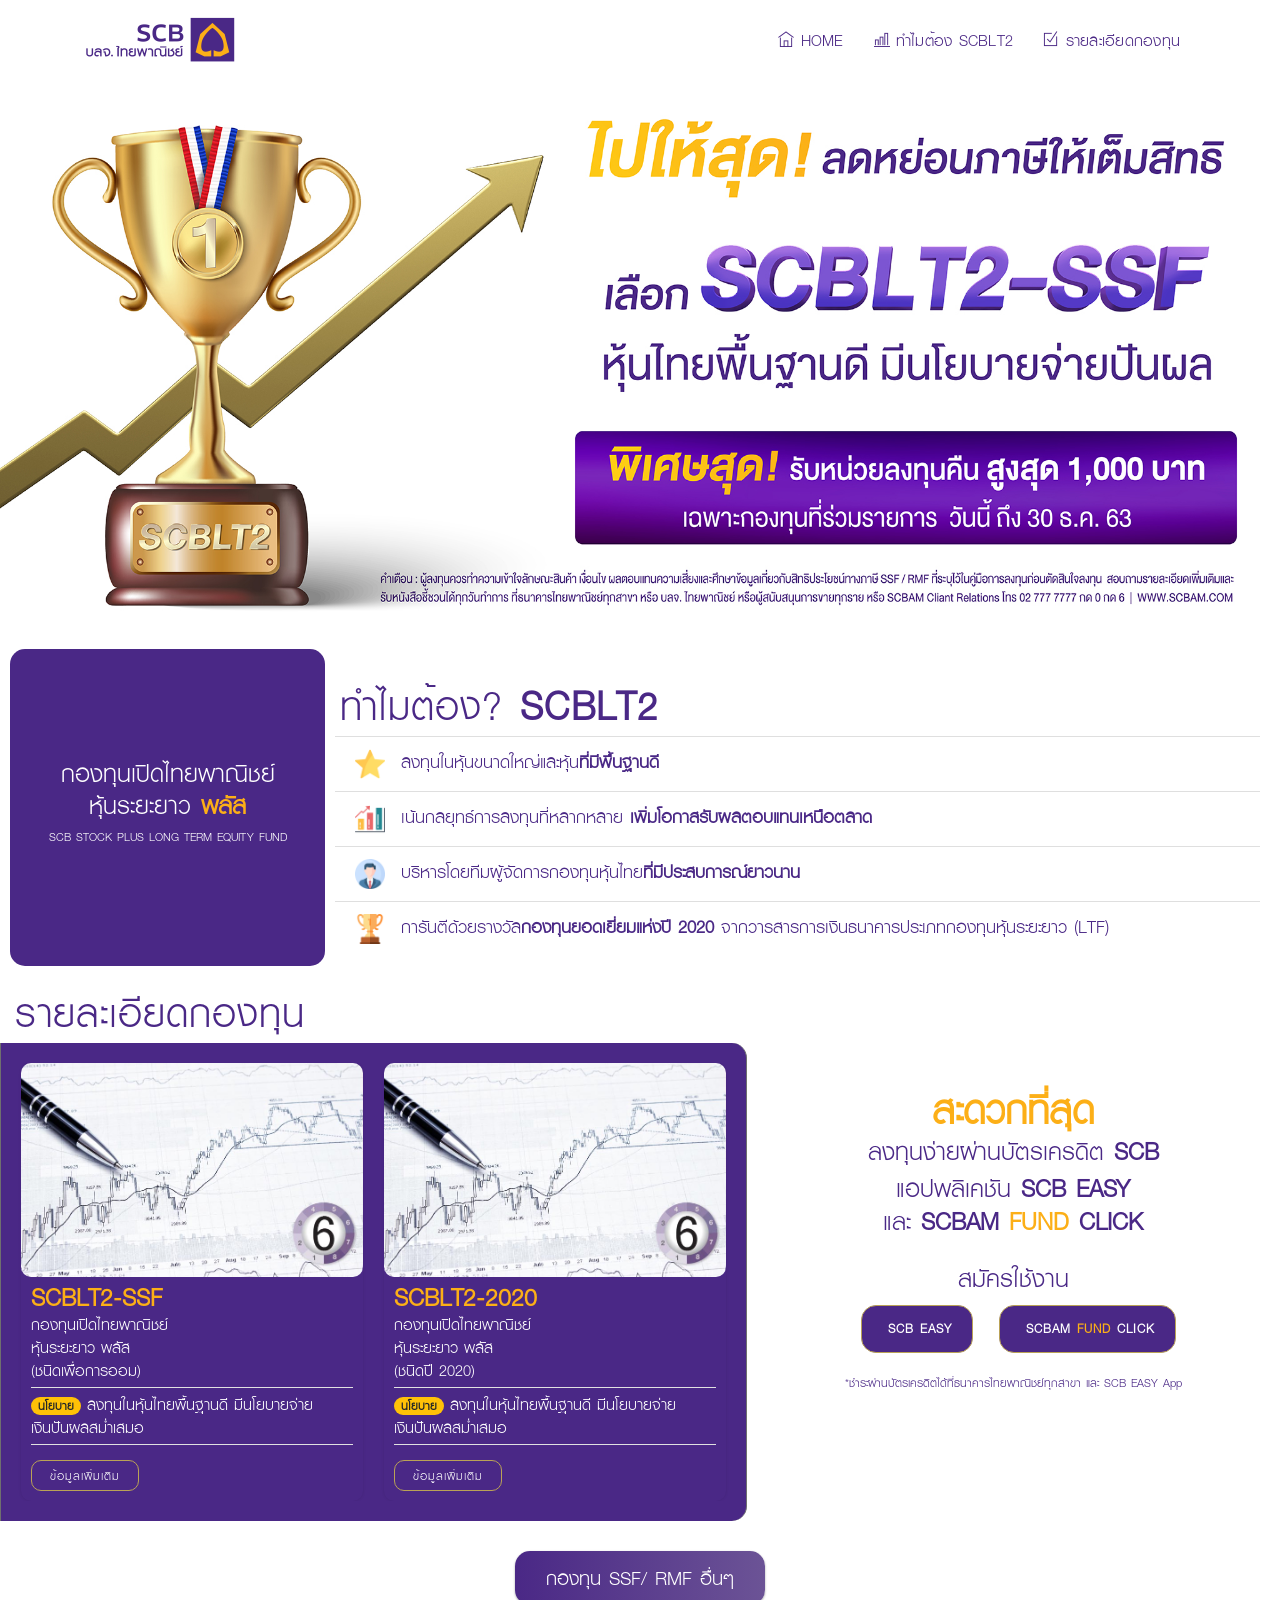
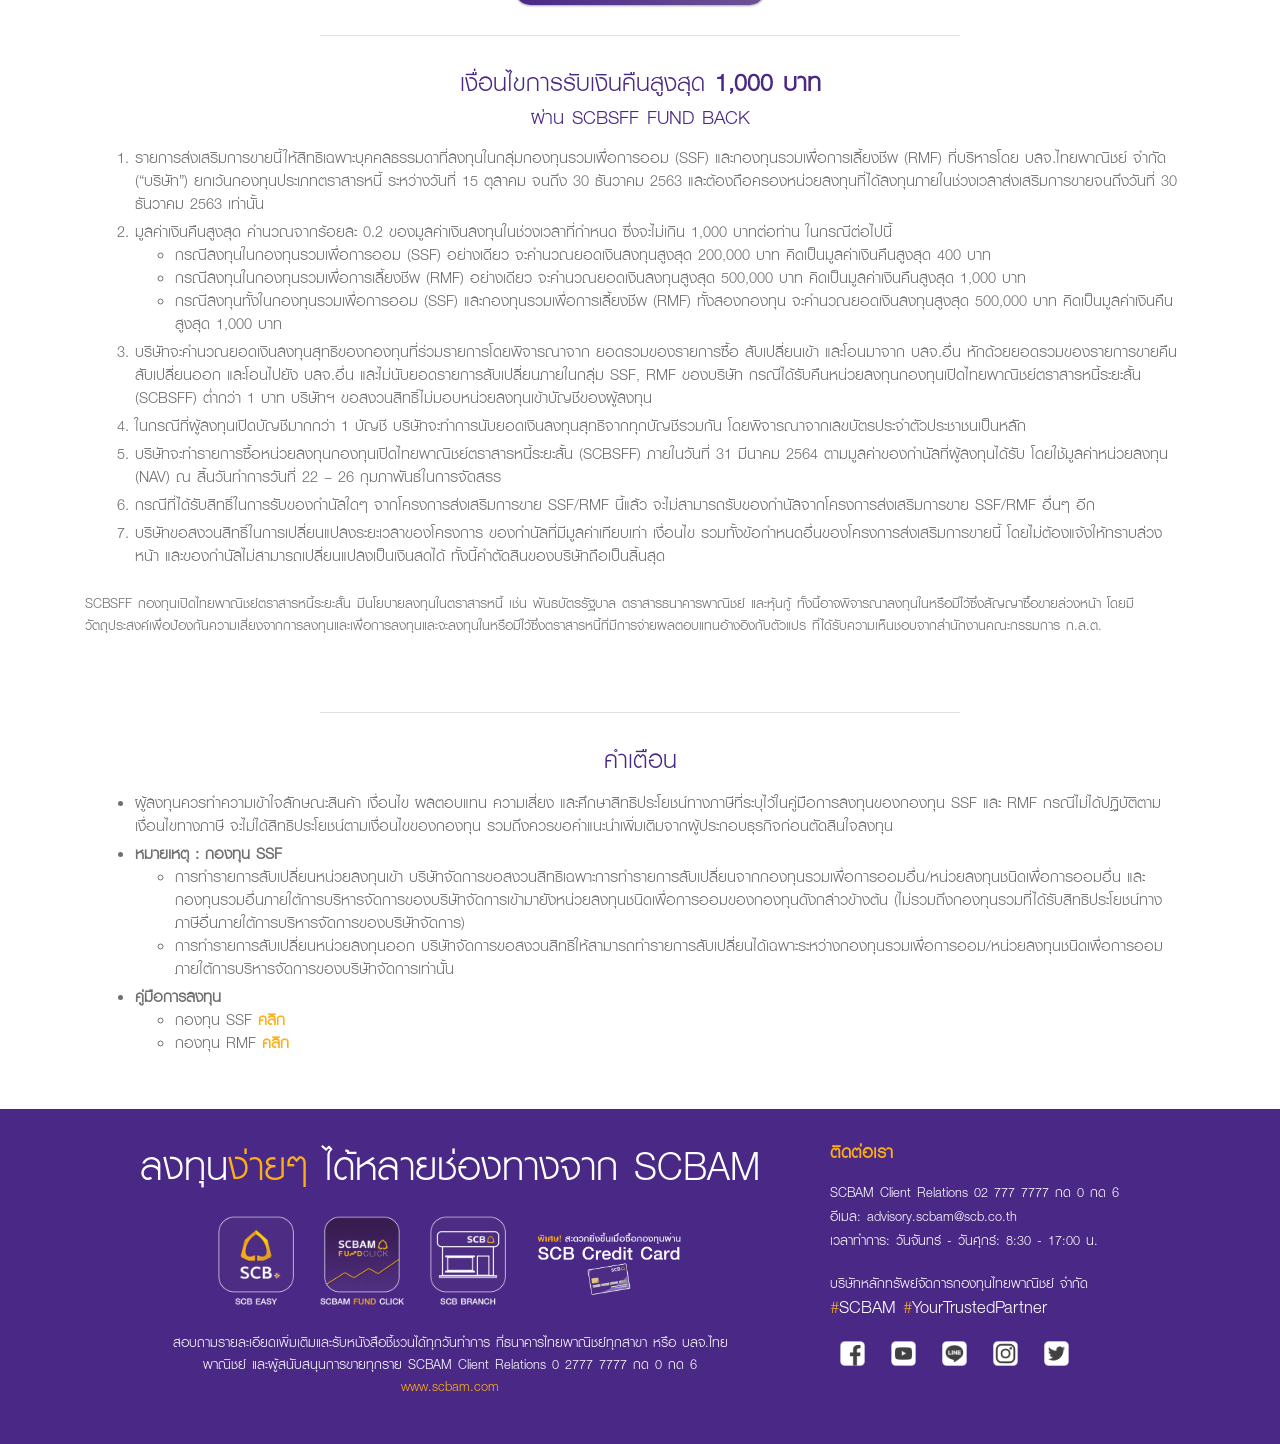
==== commit 27effca4: "test-2" ====
--- a/index.html
+++ b/index.html
@@ -204,21 +204,21 @@
       <style>
           
 .scroll-down {
-  opacity: 1;
+  opacity: 0.8;
   -webkit-transition: all .5s ease-in 3s;
   transition: all .5s ease-in 3s;
 }
 
 .scroll-down {
-  position: absolute;
+  position: fixed;
   bottom: 30px;
-    top: 55%;
+    top: 93%;
   left: 50%;
   margin-left: -16px;
   display: block;
-  width: 40px;
-  height: 40px;
-  border: 5px solid #fcaf17;
+  width: 30px;
+  height: 30px;
+  border: 3px solid #c6c6c6;
   background-size: 14px auto;
   border-radius: 50%;
   z-index: 2;
@@ -238,8 +238,8 @@
     width: 12px;
     height: 12px;
     content: "";
-    border: 5px solid #fcaf17;
-    border-width: 0px 0 5px 5px;
+    border: 3px solid #c6c6c6;
+    border-width: 0px 0 3px 3px;
 }
 
 @keyframes bounce {
@@ -265,7 +265,7 @@
 }
           </style>
       </section>
-	  
+	
 	<section class="">
 	  <img src="static/img/SCBAM-RMF-SSF/kv-lt2-sq.jpg" width="100%" alt="nature" class="">
 	  </section> <!kv>
@@ -283,14 +283,14 @@
           </div><!-- col --> <!sm-hidden>
 			
           <div class="col-12 col-md-3 sm-hidden-min">
-         <div class="justify-content-center text-center">
-              <h6 class="color-4a2886 font-alt sm-font-30 m-20px-t sm-m-10px-b m-5px-b">กองทุนเปิดไทยพาณิชย์<br>หุ้นระยะยาว <span class="color-fcaf17 font-w-600">พลัส</span></h6>
+         <div class="text-left container">
+              <h6 class="color-4a2886 font-alt sm-font-30 m-20px-t sm-m-0px-b m-5px-b">กองทุนเปิดไทยพาณิชย์<br>หุ้นระยะยาว <span class="color-fcaf17 font-w-600">พลัส</span></h6>
 			  <p class="font-alt font-12 sm-font-18 color-4a2886">SCB STOCK PLUS LONG TERM EQUITY FUND</p>
         </div>
 			  
           </div><!-- col --> <!sm-hidden-min>
-
-          <div class="col-12 col-md-9 m-20px-t sm-m-40px-t  p-10px">
+			
+          <div class="col-12 col-md-9 m-20px-t sm-m-10px-t  p-10px">
 <h4 class="color-4a2886 m-0px sm-m-5px-b m-5px-b m-5px-l letter-spacing-1 font-alt sm-font-30 text-left">ทำไมต้อง? <b>SCBLT2</b></h4>
 
 <ul class="list-group list-group-flush">
@@ -359,7 +359,6 @@
                 <p class="m-5px-tb font-16 color-white"><span class="badge badge-pill badge-warning">นโยบาย</span> ลงทุนในหุ้นไทยพื้นฐานดี มีนโยบายจ่ายเงินปันผลสม่ำเสมอ</p>
                   <hr class="m-5px-tb">
 		<!link><a href="https://www.scbam.com/th/fund/reduce-taxes/fund-information/scblt2-ssf" class="m-btn m-btn-s font-16 border-radius-10px m-10px-tb" target="_blank">ข้อมูลเพิ่มเติม</a>
-		<!link><a href="#" class="m-btn m-btn-t-fcaf17 m-btn-s font-14 border-radius-10px m-5px-tb"><i class="ti-shopping-cart"></i> ลงทุนเลย</a>
 
 
               </div>
@@ -376,7 +375,6 @@
                 <p class="m-5px-tb font-16 color-white"><span class="badge badge-pill badge-warning">นโยบาย</span> ลงทุนในหุ้นไทยพื้นฐานดี มีนโยบายจ่ายเงินปันผลสม่ำเสมอ</p>
                   <hr class="m-5px-tb">
 		<!link><a href="https://www.scbam.com/th/fund/equity-funds/fund-information/scblt2-2020" class="m-btn m-btn-s font-16 border-radius-10px m-10px-tb" target="_blank">ข้อมูลเพิ่มเติม</a>
-		<!link><a href="#" class="m-btn m-btn-t-fcaf17 m-btn-s font-14 border-radius-10px m-5px-tb"><i class="ti-shopping-cart"></i> ลงทุนเลย</a>
               </div>
 			</div>
         	</div>  
@@ -406,7 +404,7 @@
                 <p class="m-5px-tb font-16 color-white"><span class="badge badge-pill badge-warning">นโยบาย</span> ลงทุนในหุ้นไทยพื้นฐานดี มีนโยบายจ่ายเงินปันผลสม่ำเสมอ</p>
                   <hr class="m-5px-tb">
 		<!link><a href="https://www.scbam.com/th/fund/reduce-taxes/fund-information/scblt2-ssf" class="m-btn m-btn-s font-16 border-radius-10px m-10px-tb" target="_blank">ข้อมูลเพิ่มเติม</a>
-		<!link><a href="#" class="m-btn m-btn-t-fcaf17 m-btn-s font-14 border-radius-10px m-5px-tb"><i class="ti-shopping-cart"></i> ลงทุนเลย</a>
+		<!link><a href="https://info.scb.co.th/scbeasy/easy_app_link.html?URI=scbeasy://mutualfunds/discover/SCBLT2-SSF" class="m-btn m-btn-t-fcaf17 m-btn-s font-14 border-radius-10px m-5px-tb"><i class="ti-shopping-cart"></i> ลงทุนเลย</a>
 
 
               </div>
@@ -423,7 +421,7 @@
                 <p class="m-5px-tb font-16 color-white"><span class="badge badge-pill badge-warning">นโยบาย</span> ลงทุนในหุ้นไทยพื้นฐานดี มีนโยบายจ่ายเงินปันผลสม่ำเสมอ</p>
                   <hr class="m-5px-tb">
 		<!link><a href="https://www.scbam.com/th/fund/equity-funds/fund-information/scblt2-2020" class="m-btn m-btn-s font-16 border-radius-10px m-10px-tb" target="_blank">ข้อมูลเพิ่มเติม</a>
-		<!link><a href="#" class="m-btn m-btn-t-fcaf17 m-btn-s font-14 border-radius-10px m-5px-tb"><i class="ti-shopping-cart"></i> ลงทุนเลย</a>
+		<!link><a href="https://info.scb.co.th/scbeasy/easy_app_link.html?URI=scbeasy://mutualfunds/discover/SCBLT2-2020" class="m-btn m-btn-t-fcaf17 m-btn-s font-14 border-radius-10px m-5px-tb"><i class="ti-shopping-cart"></i> ลงทุนเลย</a>
               </div>
 			</div>
         	</div>  
@@ -507,9 +505,9 @@
 }
 		</style>
 	
-    </section>
-	  
-	<section class="p-30px-tb">
+    </section> <!fund>
+	  
+	<section class="p-30px-tb sm-p-0px-tb">
 		<div class="text-center sm-hidden">
 				<a href="https://www.scbam.com/medias/campaign/landing-page/SCBAM-RMF-SSF.html" class="gradient-button gradient-button-3">กองทุน SSF/ RMF อื่นๆ</a>
 		</div>
@@ -525,7 +523,7 @@
     color: #fff;
     box-shadow: 0 0 20px #eee;
     border-radius: 15px;
-    width: 400px;
+    width: 250px;
     box-shadow: 0 1px 3px rgba(0,0,0,0.12), 0 1px 2px rgba(0,0,0,0.24);
     transition: all 0.3s cubic-bezier(.25,.8,.25,1);
     cursor: pointer;
@@ -540,7 +538,7 @@
 		 </style>
 	  </section> 
 	<hr width="50%" class="sm-hidden">
-    <section id="6-1" class="p-30px-tb sm-p-0px-tb">
+    <section id="6-1" class="p-30px-tb sm-p-0px-tb sm-hidden">
       <div class="container">
          <div class="row m-0px-b sm-m-20px-b m-30px-b">
           <div class="container">
@@ -579,9 +577,100 @@
 
       </div> <!-- container -->
 
-    </section> <!เงื่อนไข> 
+    </section> <!เงื่อนไข>
+	  
+	<section class="sm-hidden-min">
+	  
+	  <div class="accordion" id="accordionExample">
+  	<div class="">
+    <div class="card-header white-bg p-5px-tb border-none" id="headingOne">
+      <h2 class="mb-0">
+        <button class="btn btn-link text-left color-4a2886 font-16" type="button" data-toggle="collapse" data-target="#collapseOne" aria-expanded="true" aria-controls="collapseOne">
+			<i class="ti-plus font-16 font-w-600"></i> เงื่อนไขการรับ <b>SCBSSF FUND BACK</b>
+        </button>
+      </h2>
+    </div>
+
+    <div id="collapseOne" class="collapse" aria-labelledby="headingOne" data-parent="#accordionExample">
+      <div class="card-body">
+                  <div class="">
+
+			  
+			  
+			  <ol class="m-10px-lr font-16 sm-font-14">
+                      
+				  <li class="m-5px-b">รายการส่งเสริมการขายนี้ให้สิทธิเฉพาะบุคคลธรรมดาที่ลงทุนในกลุ่มกองทุนรวมเพื่อการออม (SSF) และกองทุนรวมเพื่อการเลี้ยงชีพ (RMF) ที่บริหารโดย บลจ.ไทยพาณิชย์ จำกัด (“บริษัท”) ยกเว้นกองทุนประเภทตราสารหนี้ ระหว่างวันที่ 15 ตุลาคม จนถึง 30 ธันวาคม 2563 และต้องถือครองหน่วยลงทุนที่ได้ลงทุนภายในช่วงเวลาส่งเสริมการขายจนถึงวันที่ 30 ธันวาคม 2563 เท่านั้น </li>
+			  
+				  <li class="m-5px-b">มูลค่าเงินคืนสูงสุด คำนวณจากร้อยละ 0.2 ของมูลค่าเงินลงทุนในช่วงเวลาที่กำหนด ซึ่งจะไม่เกิน 1,000 บาทต่อท่าน ในกรณีต่อไปนี้
+                  <ul>
+                      <li>กรณีลงทุนในกองทุนรวมเพื่อการออม (SSF) อย่างเดียว จะคำนวณยอดเงินลงทุนสูงสุด 200,000 บาท คิดเป็นมูลค่าเงินคืนสูงสุด 400 บาท</li>
+                      <li>กรณีลงทุนในกองทุนรวมเพื่อการเลี้ยงชีพ (RMF) อย่างเดียว จะคำนวณยอดเงินลงทุนสูงสุด 500,000 บาท คิดเป็นมูลค่าเงินคืนสูงสุด 1,000 บาท</li>
+                      <li>กรณีลงทุนทั้งในกองทุนรวมเพื่อการออม (SSF) และกองทุนรวมเพื่อการเลี้ยงชีพ (RMF) ทั้งสองกองทุน จะคำนวณยอดเงินลงทุนสูงสุด 500,000 บาท คิดเป็นมูลค่าเงินคืนสูงสุด 1,000 บาท</li>
+                      </ul>
+                  </li>
+				  
+				  <li class="m-5px-b">บริษัทจะคำนวณยอดเงินลงทุนสุทธิของกองทุนที่ร่วมรายการโดยพิจารณาจาก ยอดรวมของรายการซื้อ สับเปลี่ยนเข้า และโอนมาจาก บลจ.อื่น หักด้วยยอดรวมของรายการขายคืน สับเปลี่ยนออก และโอนไปยัง บลจ.อื่น และไม่นับยอดรายการสับเปลี่ยนภายในกลุ่ม SSF, RMF ของบริษัท กรณีได้รับคืนหน่วยลงทุนกองทุนเปิดไทยพาณิชย์ตราสารหนี้ระยะสั้น (SCBSFF) ต่ำกว่า 1 บาท บริษัทฯ ขอสงวนสิทธิ์ไม่มอบหน่วยลงทุนเข้าบัญชีของผู้ลงทุน</li>
+                  
+                  <li class="m-5px-b">ในกรณีที่ผู้ลงทุนเปิดบัญชีมากกว่า 1 บัญชี บริษัทจะทำการนับยอดเงินลงทุนสุทธิจากทุกบัญชีรวมกัน โดยพิจารณาจากเลขบัตรประจำตัวประชาชนเป็นหลัก</li>
+                  
+                  <li class="m-5px-b">บริษัทจะทำรายการซื้อหน่วยลงทุนกองทุนเปิดไทยพาณิชย์ตราสารหนี้ระยะสั้น (SCBSFF) ภายในวันที่ 31 มีนาคม 2564 ตามมูลค่าของกำนัลที่ผู้ลงทุนได้รับ โดยใช้มูลค่าหน่วยลงทุน (NAV) ณ สิ้นวันทำการวันที่ 22 – 26 กุมภาพันธ์ในการจัดสรร </li>
+                  
+                  <li class="m-5px-b">กรณีที่ได้รับสิทธิ์ในการรับของกำนัลใดๆ จากโครงการส่งเสริมการขาย SSF/RMF นี้แล้ว จะไม่สามารถรับของกำนัลจากโครงการส่งเสริมการขาย SSF/RMF อื่นๆ อีก</li>
+                  
+                  <li>บริษัทขอสงวนสิทธิ์ในการเปลี่ยนแปลงระยะเวลาของโครงการ ของกำนัลที่มีมูลค่าเทียบเท่า เงื่อนไข รวมทั้งข้อกำหนดอื่นของโครงการส่งเสริมการขายนี้ โดยไม่ต้องแจ้งให้ทราบล่วงหน้า และของกำนัลไม่สามารถเปลี่ยนแปลงเป็นเงินสดได้ ทั้งนี้คำตัดสินของบริษัทถือเป็นสิ้นสุด</li>
+				  
+                  
+                  </ol>
+                  <p class="font-14 sm-font-12 sm-m-10px-lr">SCBSFF กองทุนเปิดไทยพาณิชย์ตราสารหนี้ระยะสั้น มีนโยบายลงทุนในตราสารหนี้ เช่น พันธบัตรรัฐบาล ตราสารธนาคารพาณิชย์ และหุ้นกู้ ทั้งนี้อาจพิจารณาลงทุนในหรือมีไว้ซึ่งสัญญาซื้อขายล่วงหน้า โดยมีวัตถุประสงค์เพื่อป้องกันความเสี่ยงจากการลงทุนและเพื่อการลงทุนและจะลงทุนในหรือมีไว้ซึ่งตราสารหนี้ที่มีการจ่ายผลตอบแทนอ้างอิงกับตัวแปร ที่ได้รับความเห็นชอบจากสำนักงานคณะกรรมการ ก.ล.ต.</p>
+
+          </div> <!-- col -->
+
+      </div>
+    </div>
+  </div>
+		  <hr>
+  	<div class="">
+    <div class="card-header white-bg p-5px-tb border-none" id="headingTwo">
+      <h2 class="mb-0">
+        <button class="btn btn-link btn-block text-left collapsed color-4a2886 font-16" type="button" data-toggle="collapse" data-target="#collapseTwo" aria-expanded="false" aria-controls="collapseTwo">
+          <i class="ti-plus font-16 font-w-600"></i> คำเตือน
+        </button>
+      </h2>
+    </div>
+    <div id="collapseTwo" class="collapse" aria-labelledby="headingTwo" data-parent="#accordionExample">
+      <div class="card-body">
+			  <ul class="m-10px-lr font-16 sm-font-14">
+                      
+				  <li class="m-5px-b">ผู้ลงทุนควรทำความเข้าใจลักษณะสินค้า เงื่อนไข ผลตอบแทน ความเสี่ยง และศึกษาสิทธิประโยชน์ทางภาษีที่ระบุไว้ในคู่มือการลงทุนของกองทุน SSF และ RMF กรณีไม่ได้ปฏิบัติตามเงื่อนไขทางภาษี จะไม่ได้สิทธิประโยชน์ตามเงื่อนไขของกองทุน รวมถึงควรขอคำแนะนำเพิ่มเติมจากผู้ประกอบธุรกิจก่อนตัดสินใจลงทุน</li>
+			  
+                  <li class="m-5px-b"><b>หมายเหตุ : กองทุน SSF</b>
+                  <ul>
+                      <li>การทำรายการสับเปลี่ยนหน่วยลงทุนเข้า บริษัทจัดการขอสงวนสิทธิเฉพาะการทำรายการสับเปลี่ยนจากกองทุนรวมเพื่อการออมอื่น/หน่วยลงทุนชนิดเพื่อการออมอื่น และกองทุนรวมอื่นภายใต้การบริหารจัดการของบริษัทจัดการเข้ามายังหน่วยลงทุนชนิดเพื่อการออมของกองทุนดังกล่าวข้างต้น (ไม่รวมถึงกองทุนรวมที่ได้รับสิทธิประโยชน์ทางภาษีอื่นภายใต้การบริหารจัดการของบริษัทจัดการ)</li>
+                      
+                      <li>การทำรายการสับเปลี่ยนหน่วยลงทุนออก บริษัทจัดการขอสงวนสิทธิให้สามารถทำรายการสับเปลี่ยนได้เฉพาะระหว่างกองทุนรวมเพื่อการออม/หน่วยลงทุนชนิดเพื่อการออม ภายใต้การบริหารจัดการของบริษัทจัดการเท่านั้น</li>
+                      </ul>
+                  </li>
+				  
+                    <li class="m-5px-b"><b>คู่มือการลงทุน</b>
+                  <ul>
+                      <li>กองทุน SSF <b><a href="https://www.scbam.com/medias/fund-doc/investment-manual/ssf-manual.pdf" target="_blank">คลิก</a></b></li>
+                      
+                      <li>กองทุน RMF <b><a href="https://www.scbam.com/medias/fund-doc/tax-manual/SCBAM_Tax_RMF.pdf" target="_blank">คลิก</a></b></li>
+                      </ul>
+                  </li>				  
+                  </ul>
+      </div>
+    </div>
+  </div>
+</div>
+		
+	  </section>
+	  
+	  
+	  
+	  
       <hr width="50%">
-    <section id="6-2" class="p-30px-t">
+    <section id="6-2" class="p-30px-t sm-hidden">
       <div class="container">
          <div class="row m-0px-b sm-m-20px-b m-30px-b">
           <div class="container">
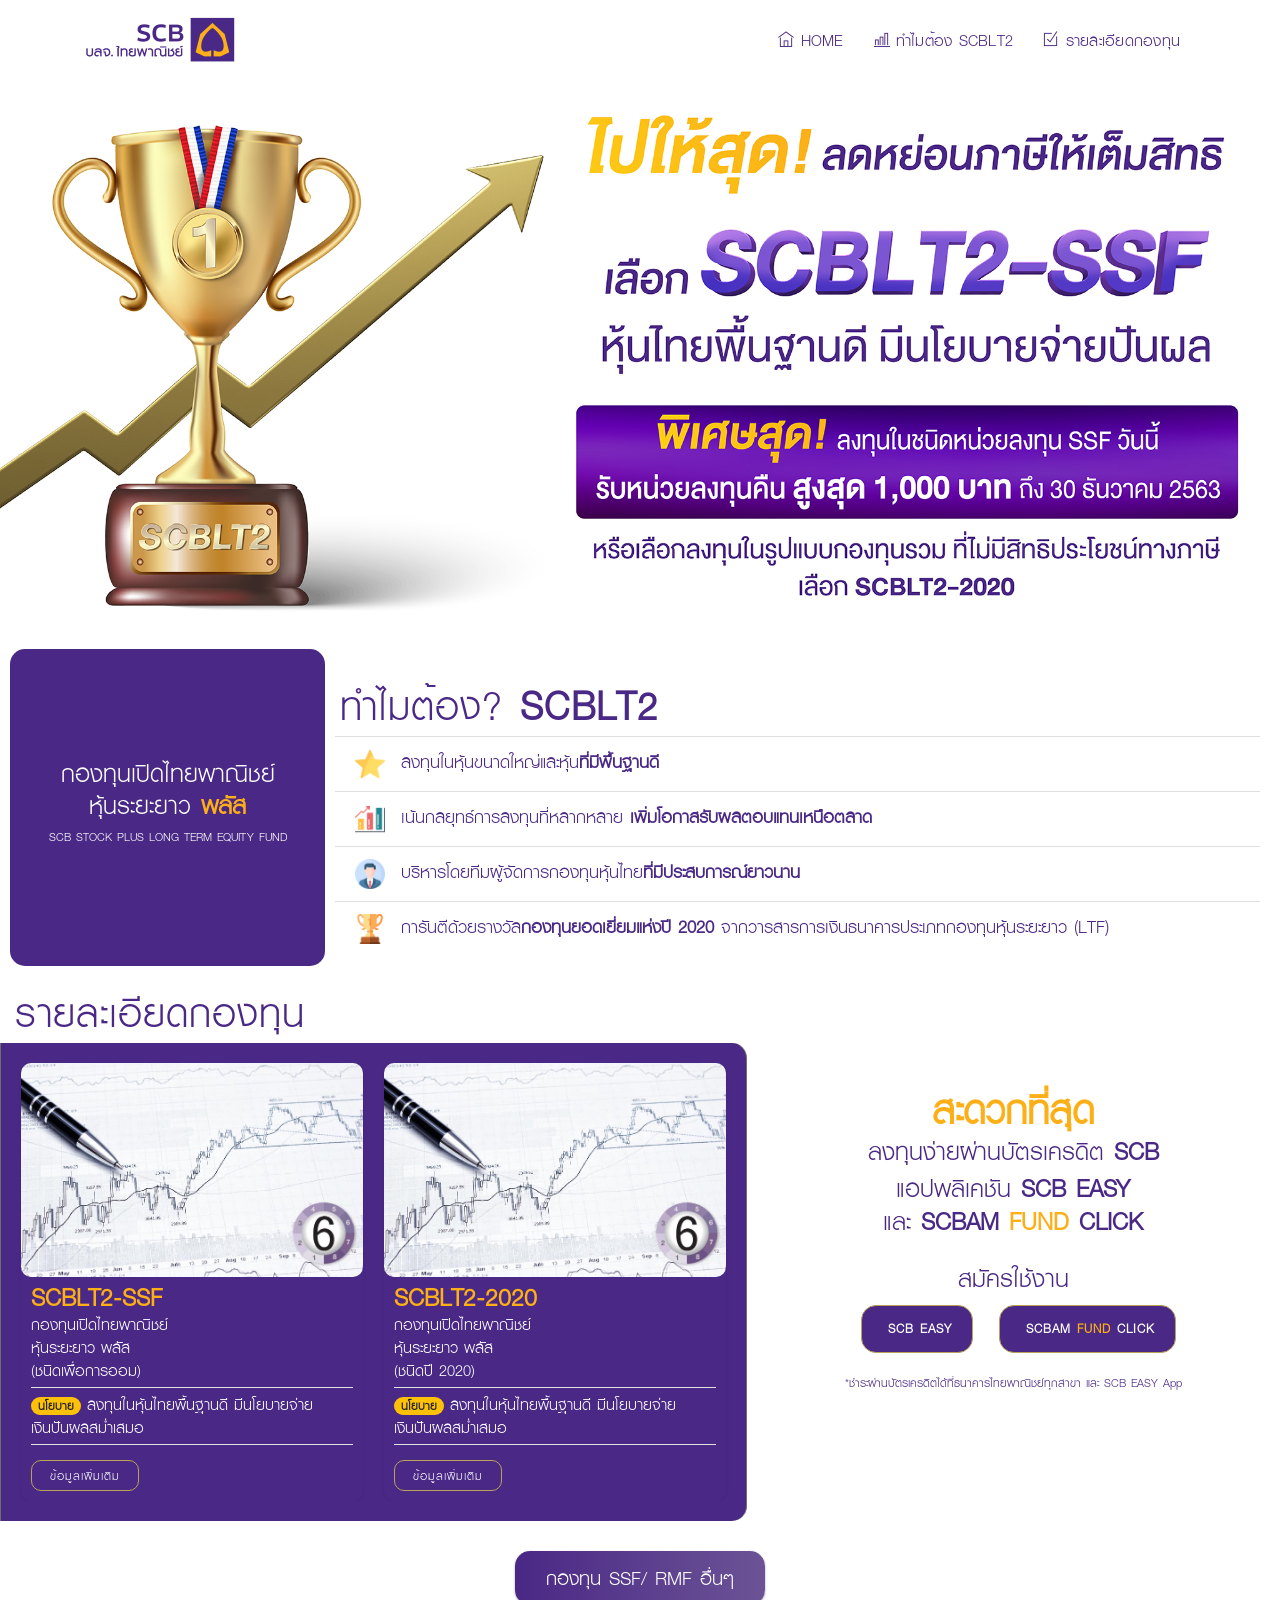
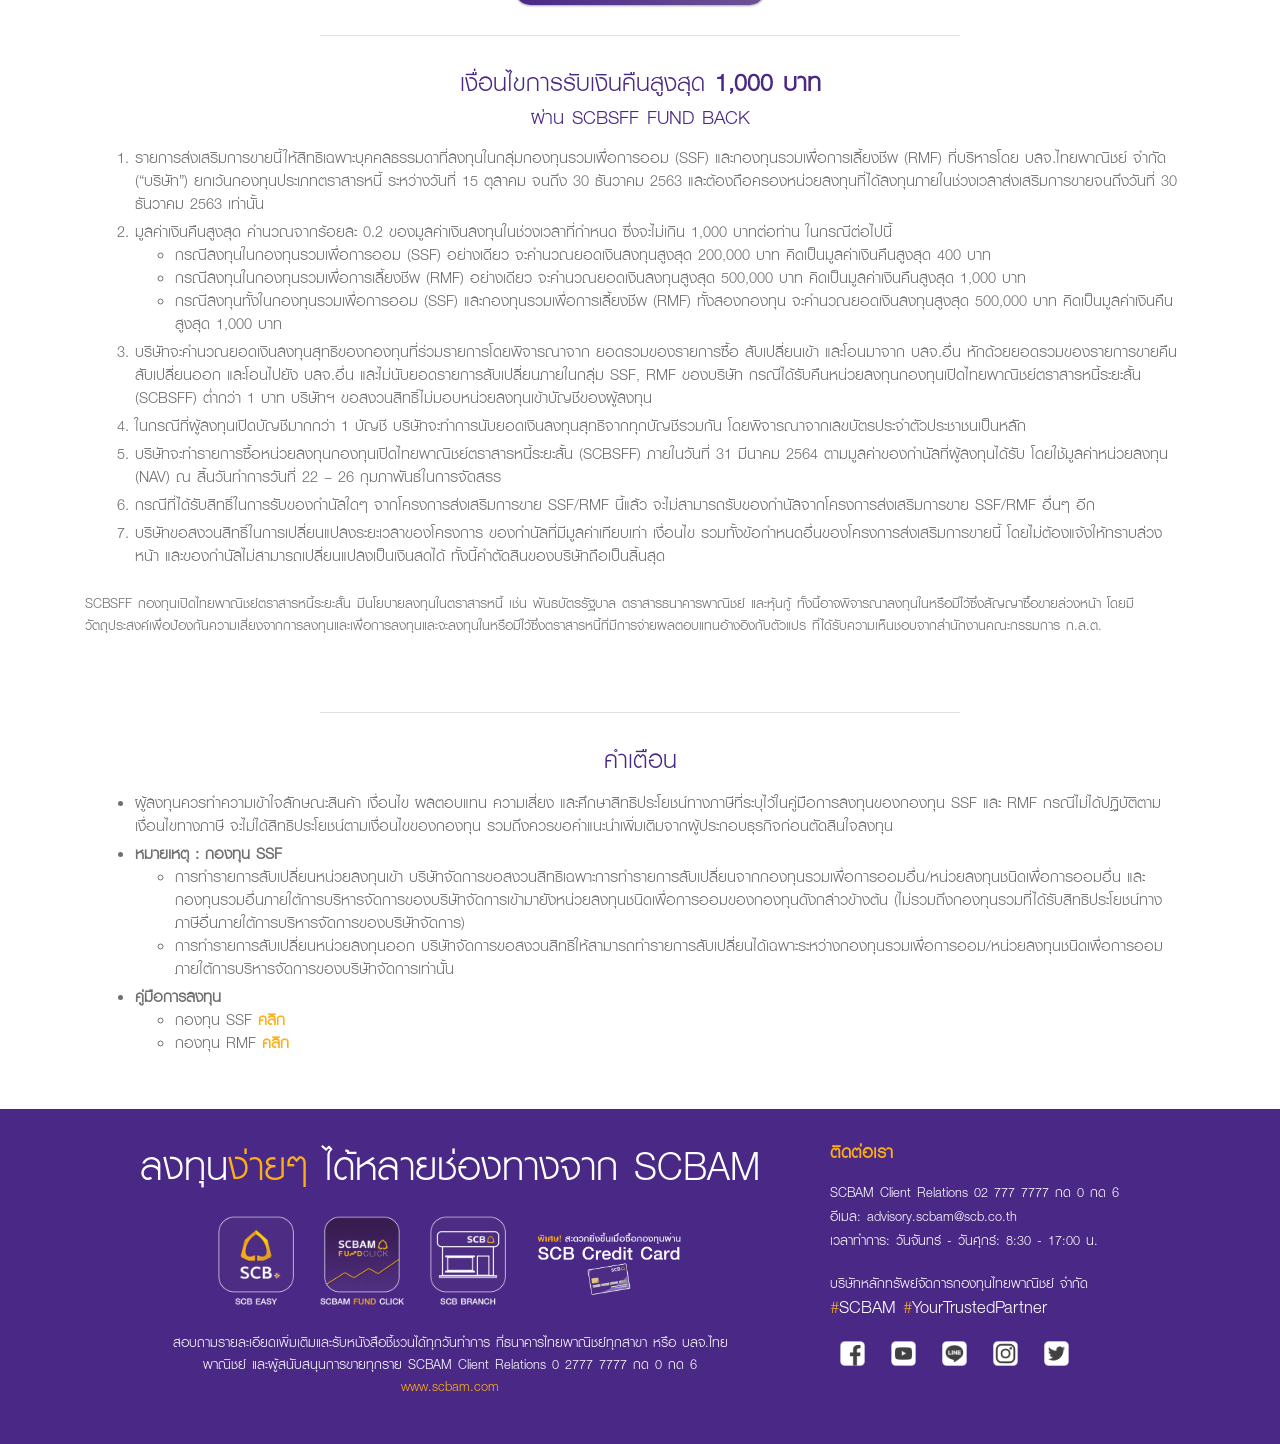
==== commit 3c276d05: "final" ====
--- a/index.html
+++ b/index.html
@@ -428,7 +428,7 @@
 			</div>
 			  
 			  		<div class="m-10px-lr m-20px-b sm-hidden-min">
-				<a href="https://www.scbam.com/medias/campaign/landing-page/SCBAM-RMF-SSF.html" class="gradient-button gradient-button-3">กองทุน SSF/ RMF อื่นๆ</a>
+				<a href="https://www.scbam.com/medias/campaign/landing-page/SCBAM-RMF-SSF.html#fund" target="_blank" class="gradient-button gradient-button-3">กองทุน SSF/ RMF อื่นๆ</a>
 		</div>
 
 			  <style>
@@ -441,13 +441,13 @@
           </div><!-- col --> <!sm-hidden-min>
 			
 
-          <div class="col-12 col-md-5 sm-m-30px-t p-40px-t p-30px-lr sm-p-20px-lr sm-hidden md-hidden border-radius-15px text-center">
+          <div class="col-12 col-md-5 sm-m-30px-t p-40px-t p-30px-lr sm-p-20px-lr sm-hidden border-radius-15px text-center">
               <h4 class="font-w-600 font-alt color-fcaf17 m-0px">สะดวกที่สุด</h4>
 			  <div class="">
-			<h6 class="font-w-400 font-alt color-4a2886 m-0px-b">ลงทุนง่ายผ่านบัตรเครดิต <b>SCB</b></h6>
-              <h6 class="font-w-400 font-alt color-4a2886 m-5px-t">แอปพลิเคชัน <b>SCB EASY</b><br>และ <b>SCBAM <span class="color-fcaf17">FUND</span> CLICK</b></h6>
+			<h6 class="font-w-400 font-alt md-font-20 color-4a2886 m-0px-b">ลงทุนง่ายผ่านบัตรเครดิต <b>SCB</b></h6>
+              <h6 class="font-w-400 font-alt md-font-20 color-4a2886 m-5px-t">แอปพลิเคชัน <b>SCB EASY</b><br>และ <b>SCBAM <span class="color-fcaf17">FUND</span> CLICK</b></h6>
 			</div>
-			  <h6 class="font-alt text-center m-0px-b color-4a2886">สมัครใช้งาน</h6>
+			  <h6 class="font-alt md-font-20 text-center m-0px-b color-4a2886">สมัครใช้งาน</h6>
 			  <center>
 				  
 				<div class="m-10px-t">
@@ -509,7 +509,7 @@
 	  
 	<section class="p-30px-tb sm-p-0px-tb">
 		<div class="text-center sm-hidden">
-				<a href="https://www.scbam.com/medias/campaign/landing-page/SCBAM-RMF-SSF.html" class="gradient-button gradient-button-3">กองทุน SSF/ RMF อื่นๆ</a>
+				<a href="https://www.scbam.com/medias/campaign/landing-page/SCBAM-RMF-SSF.html#fund" target="_blank" class="gradient-button gradient-button-3">กองทุน SSF/ RMF อื่นๆ</a>
 		</div>
 		
 		 <style>
